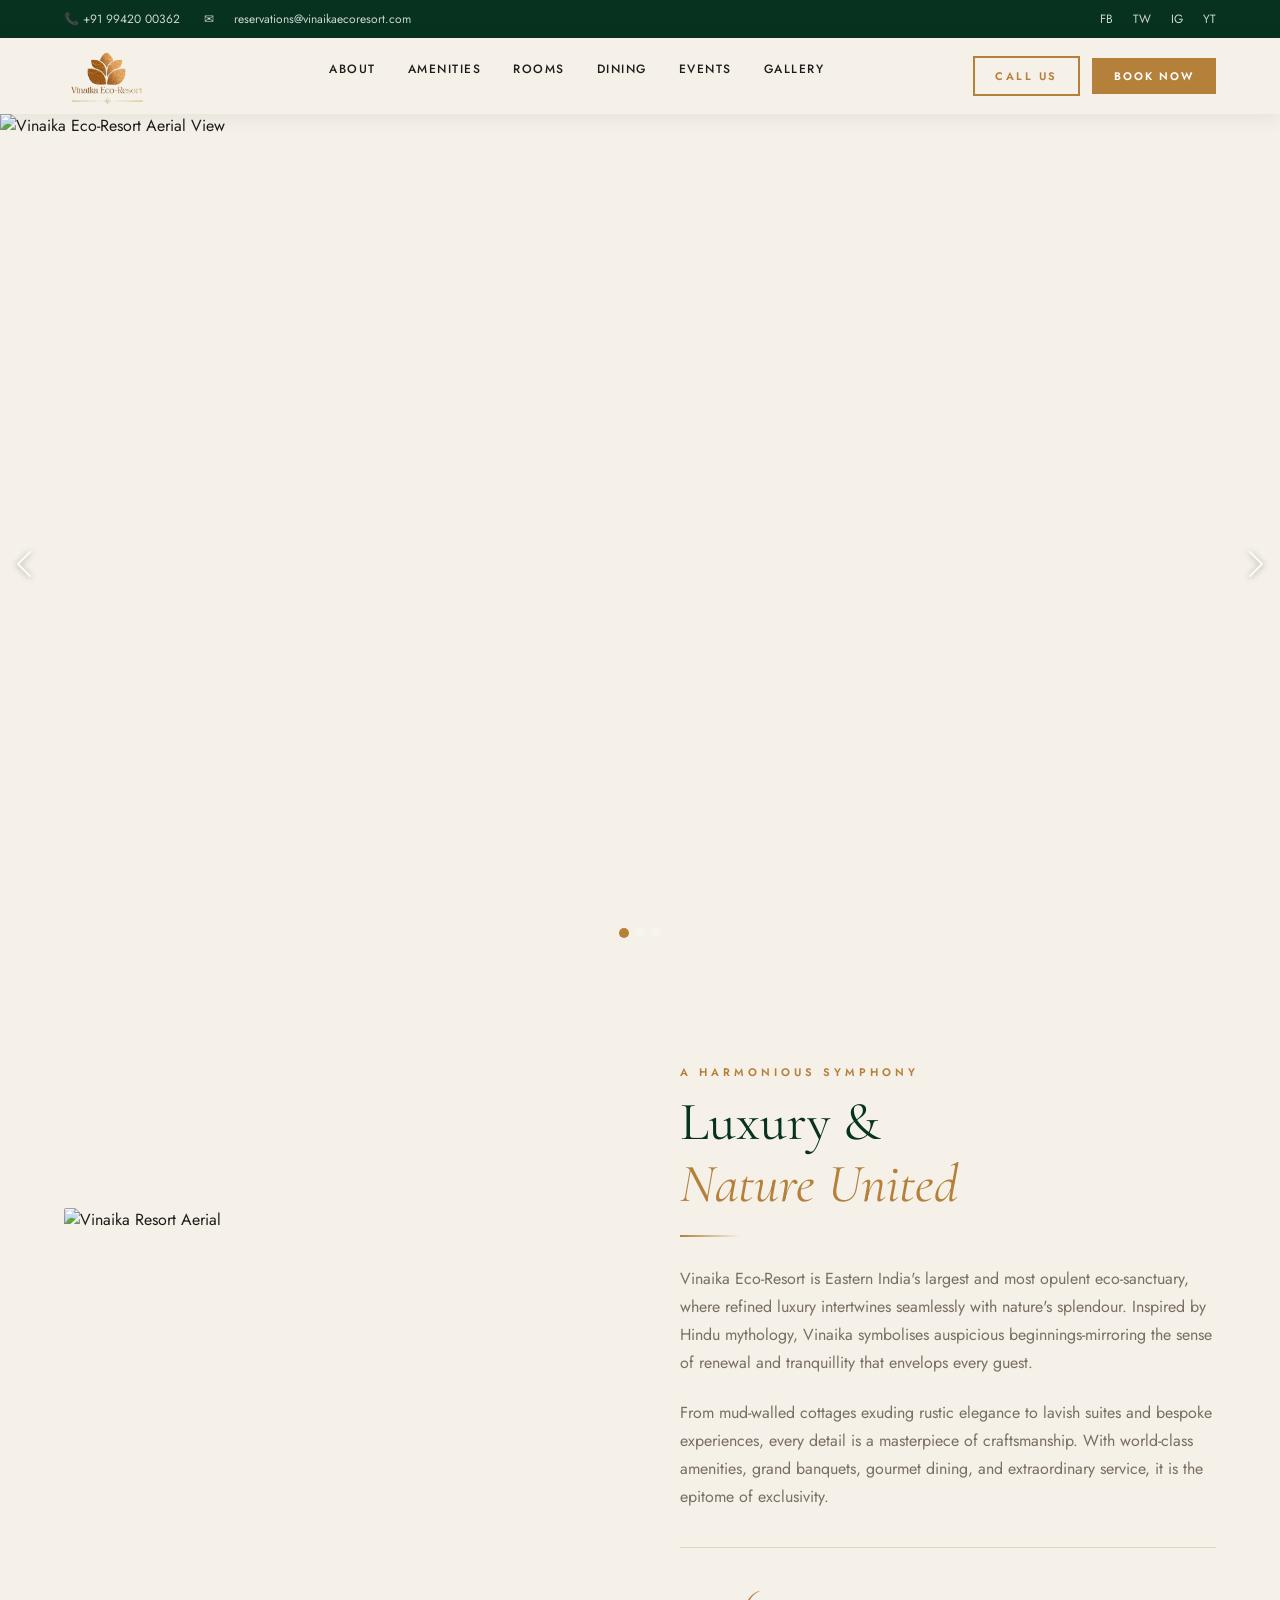
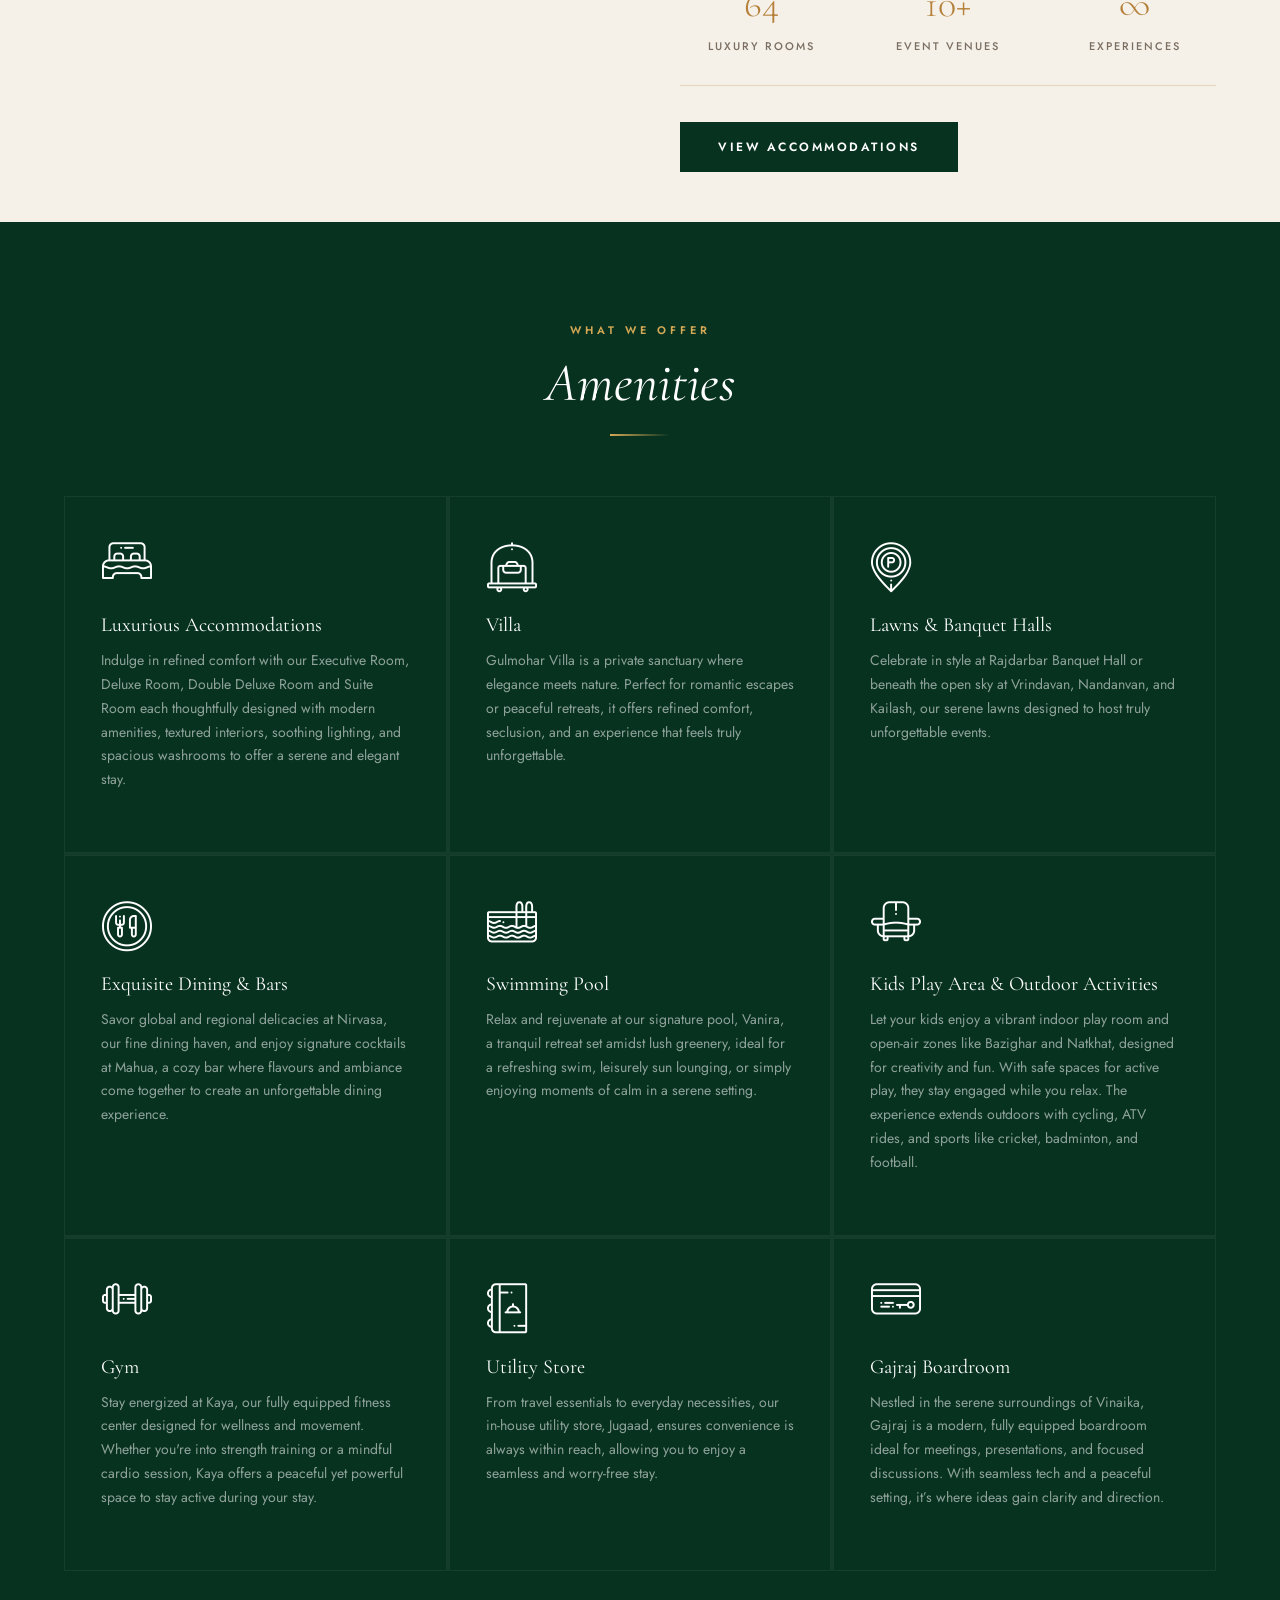
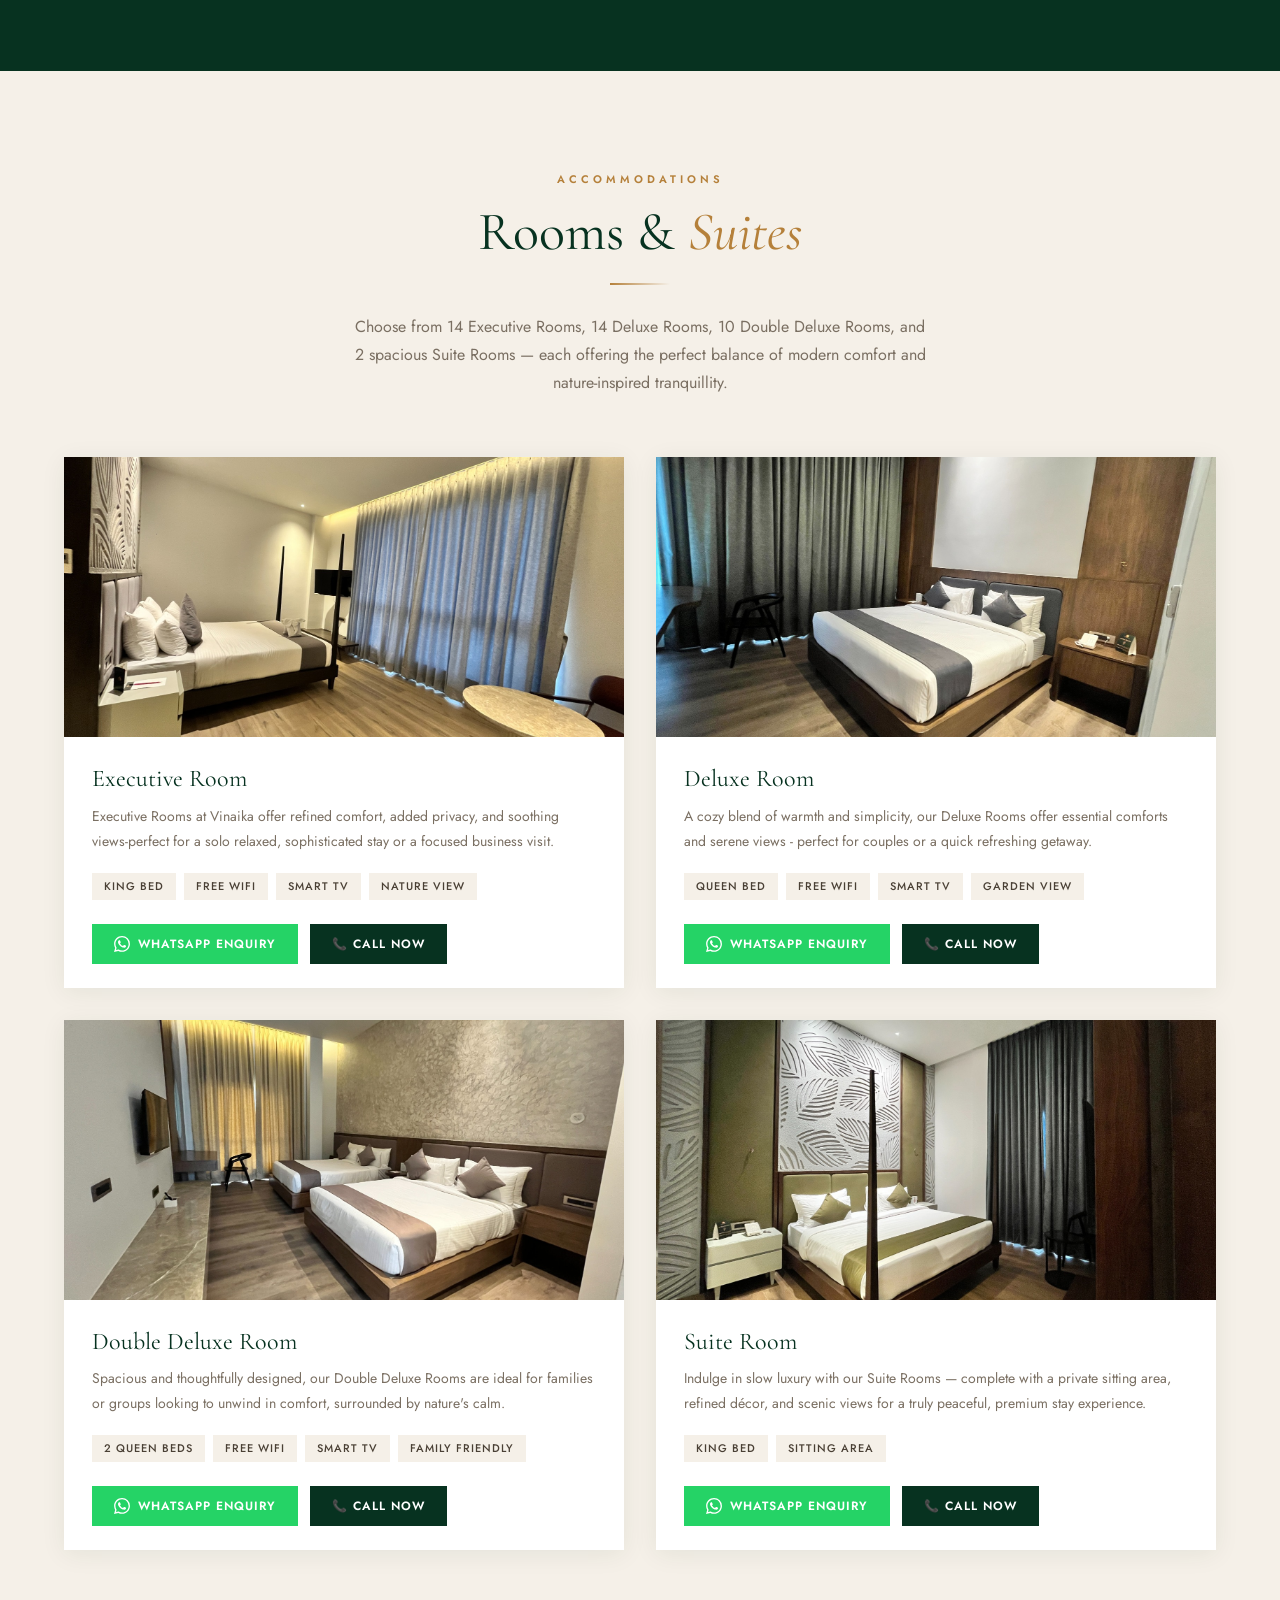
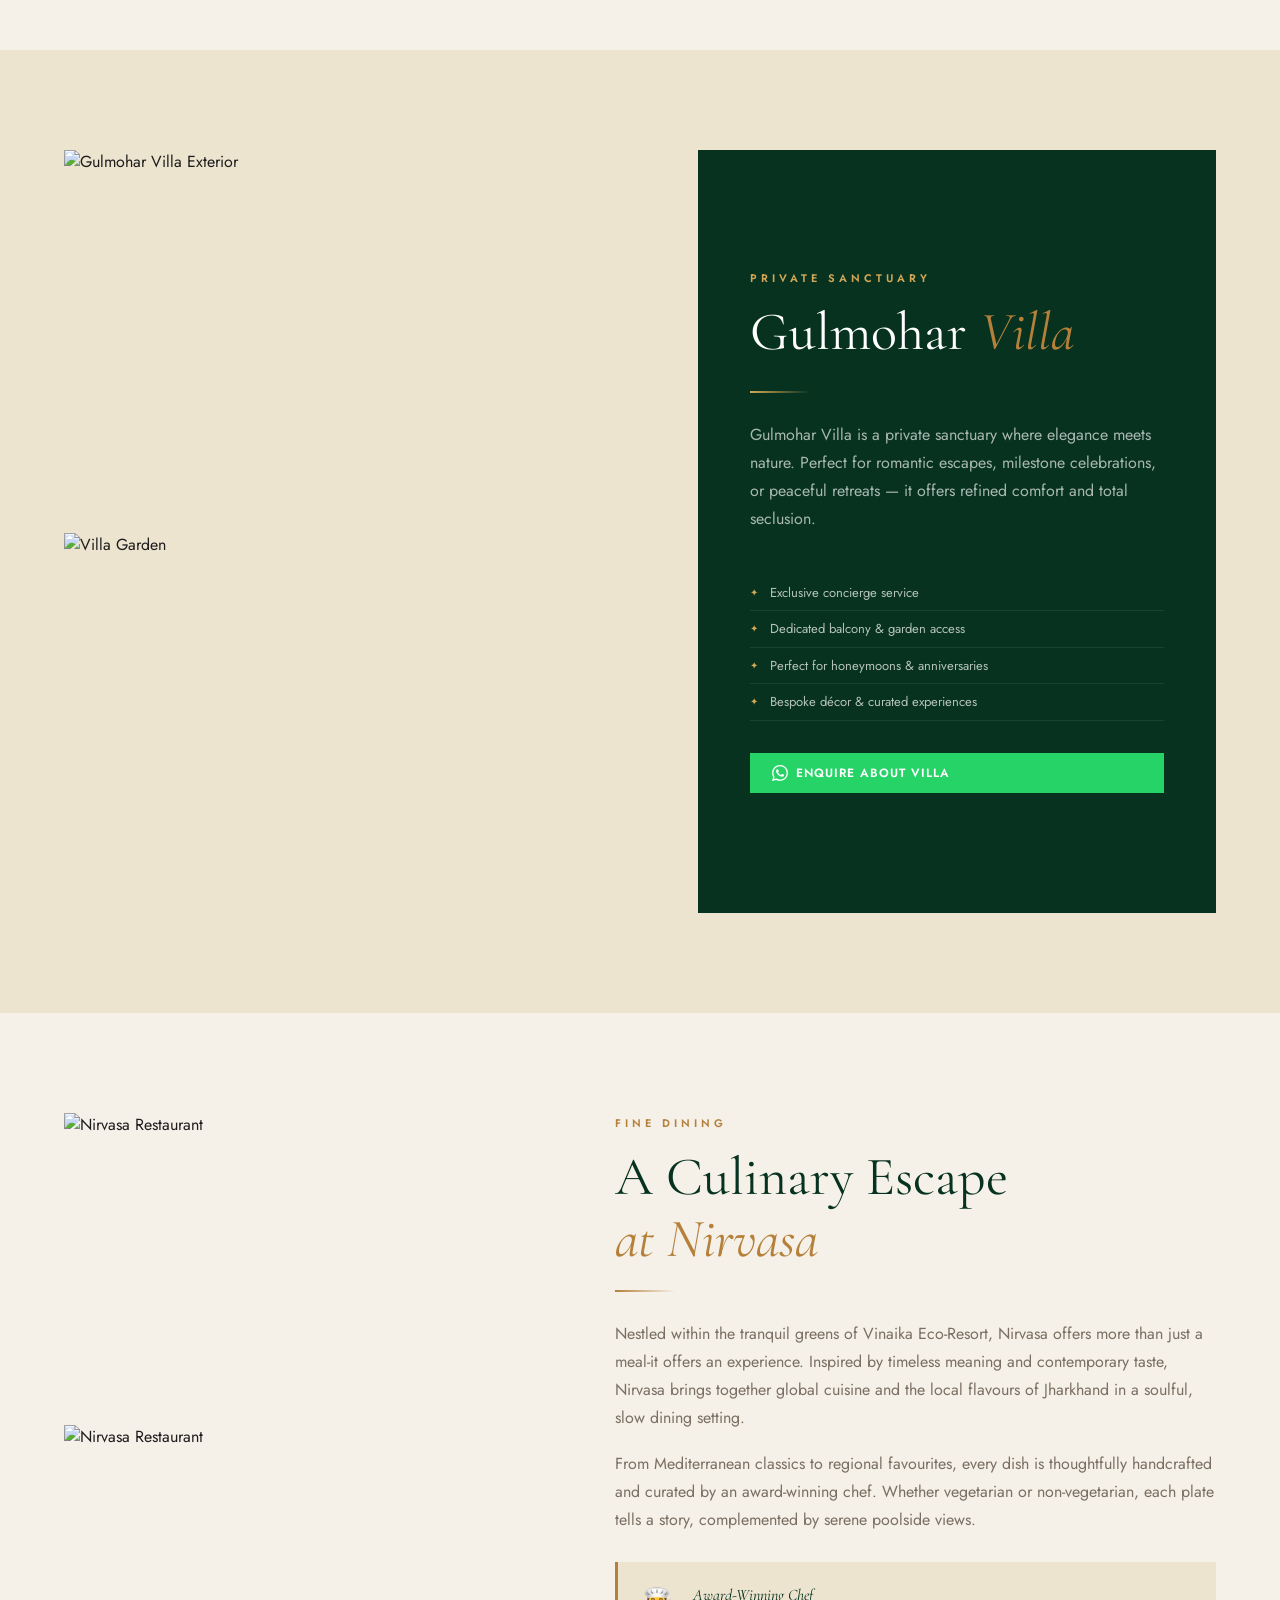
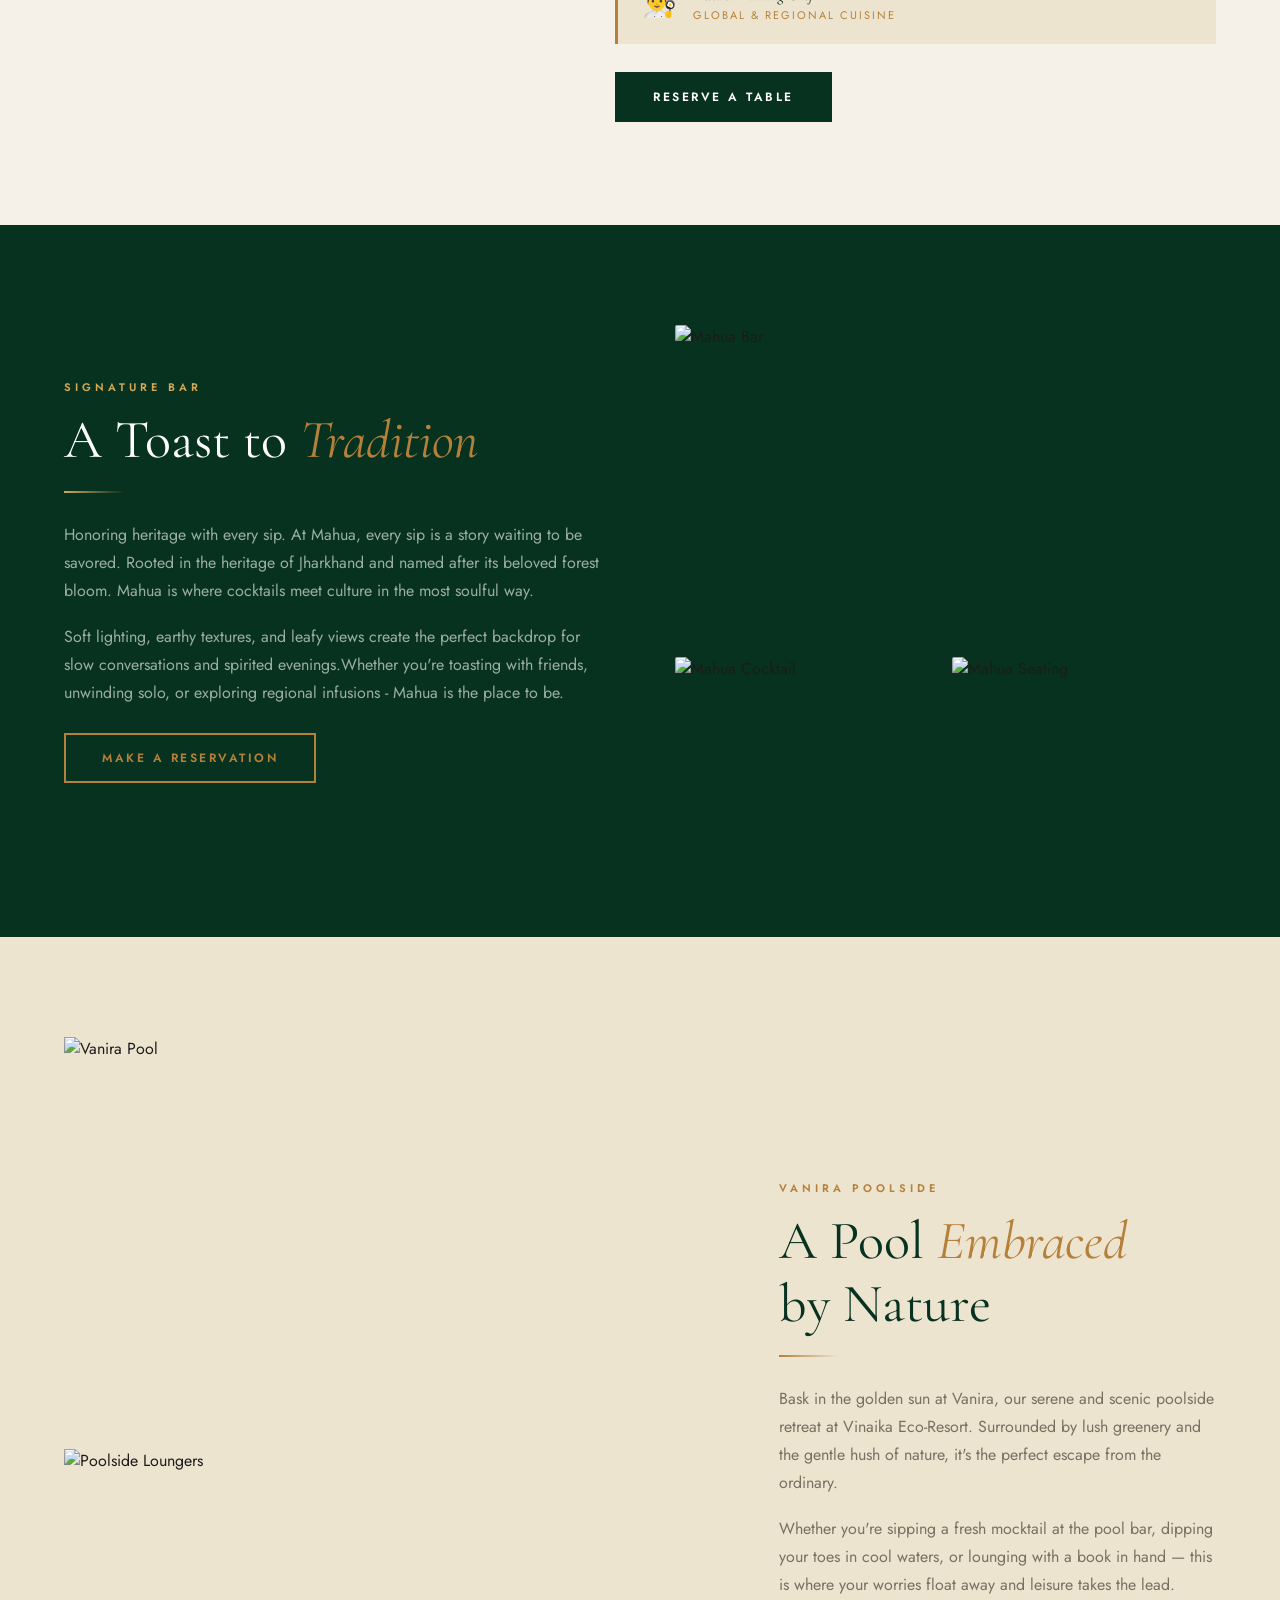
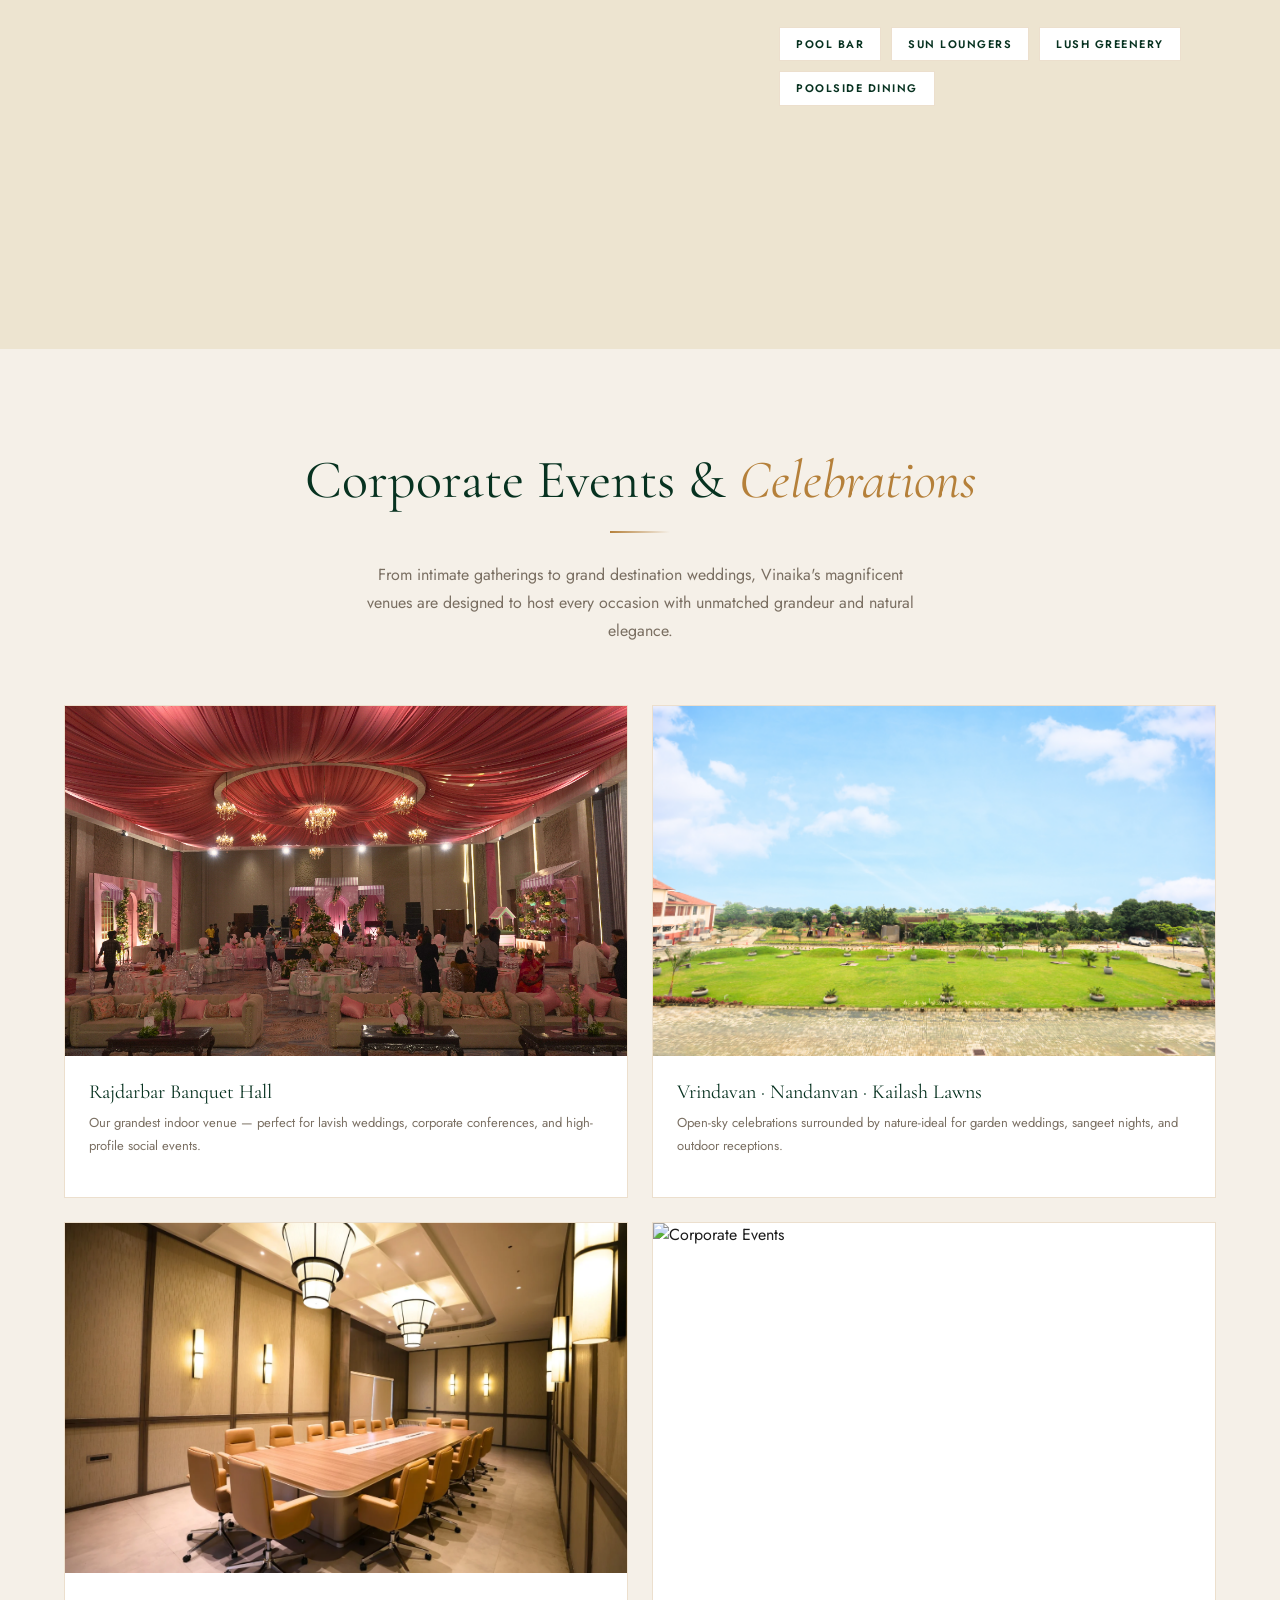
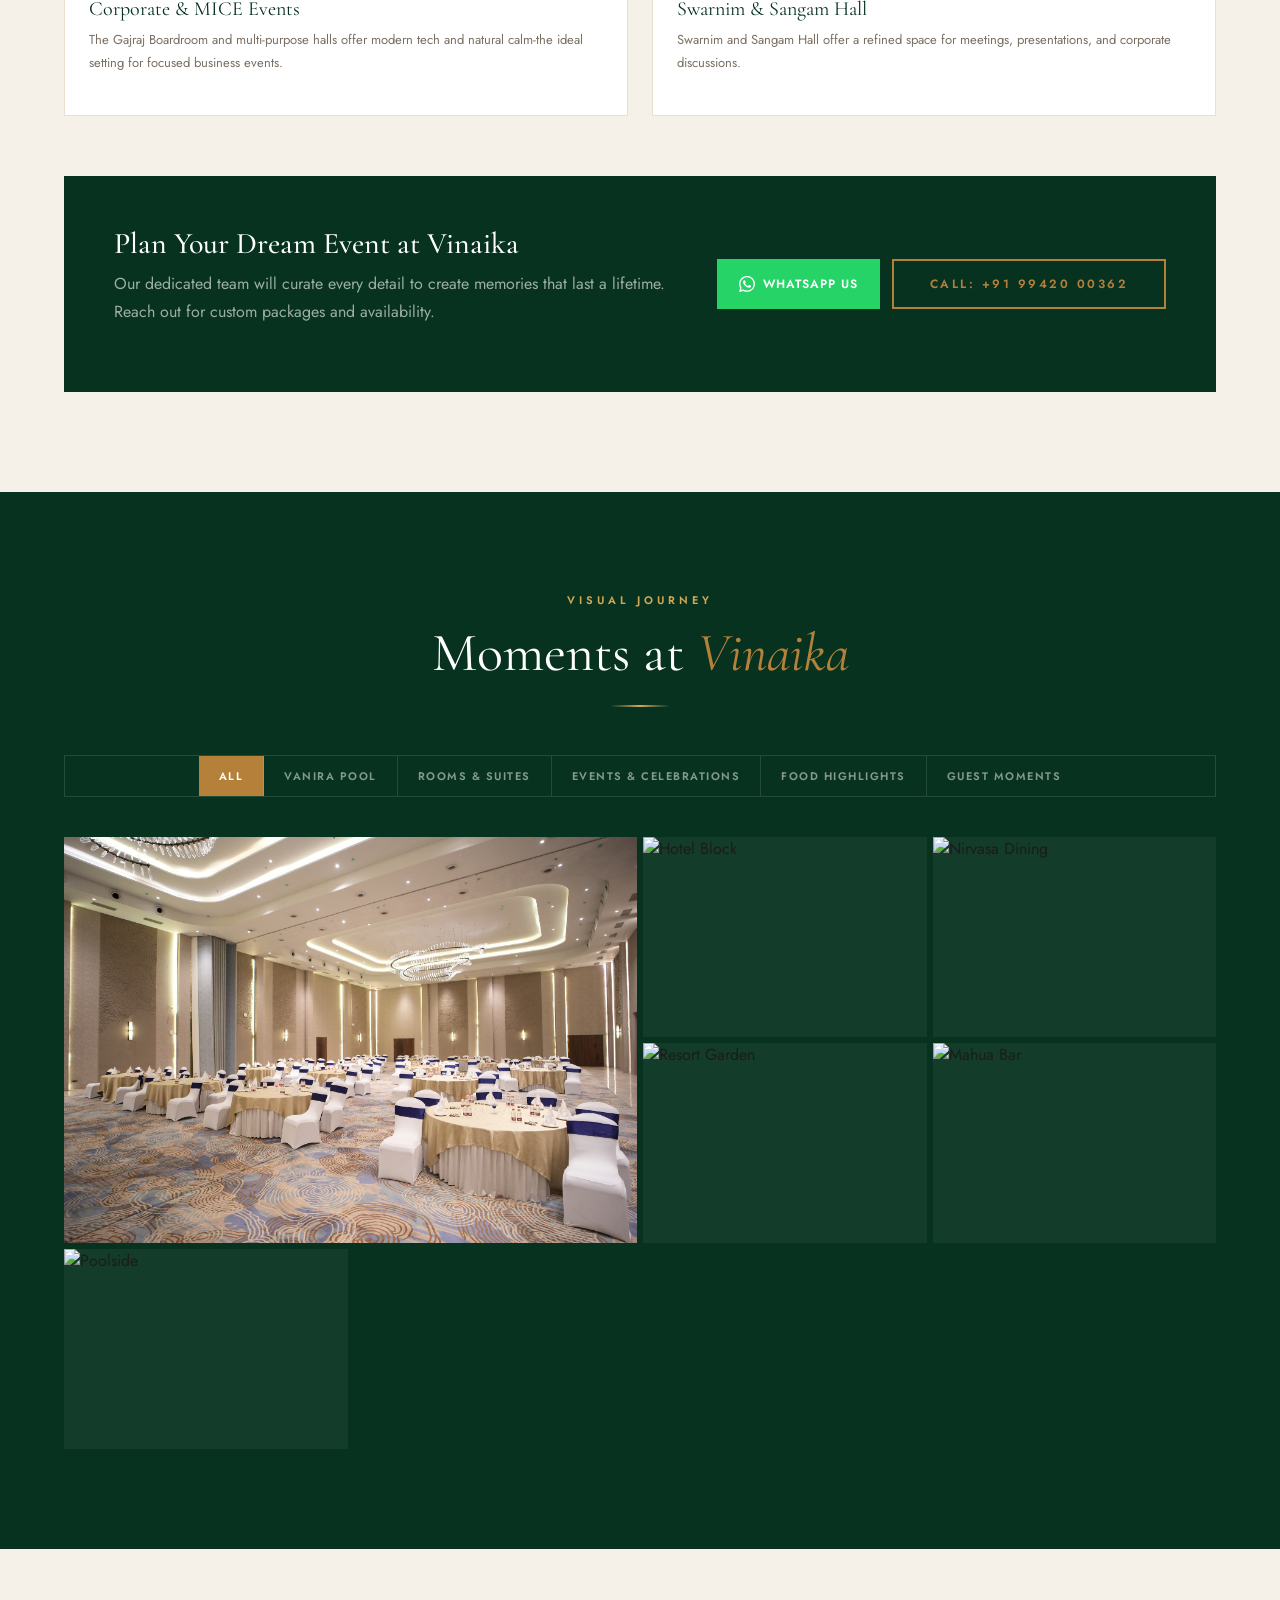
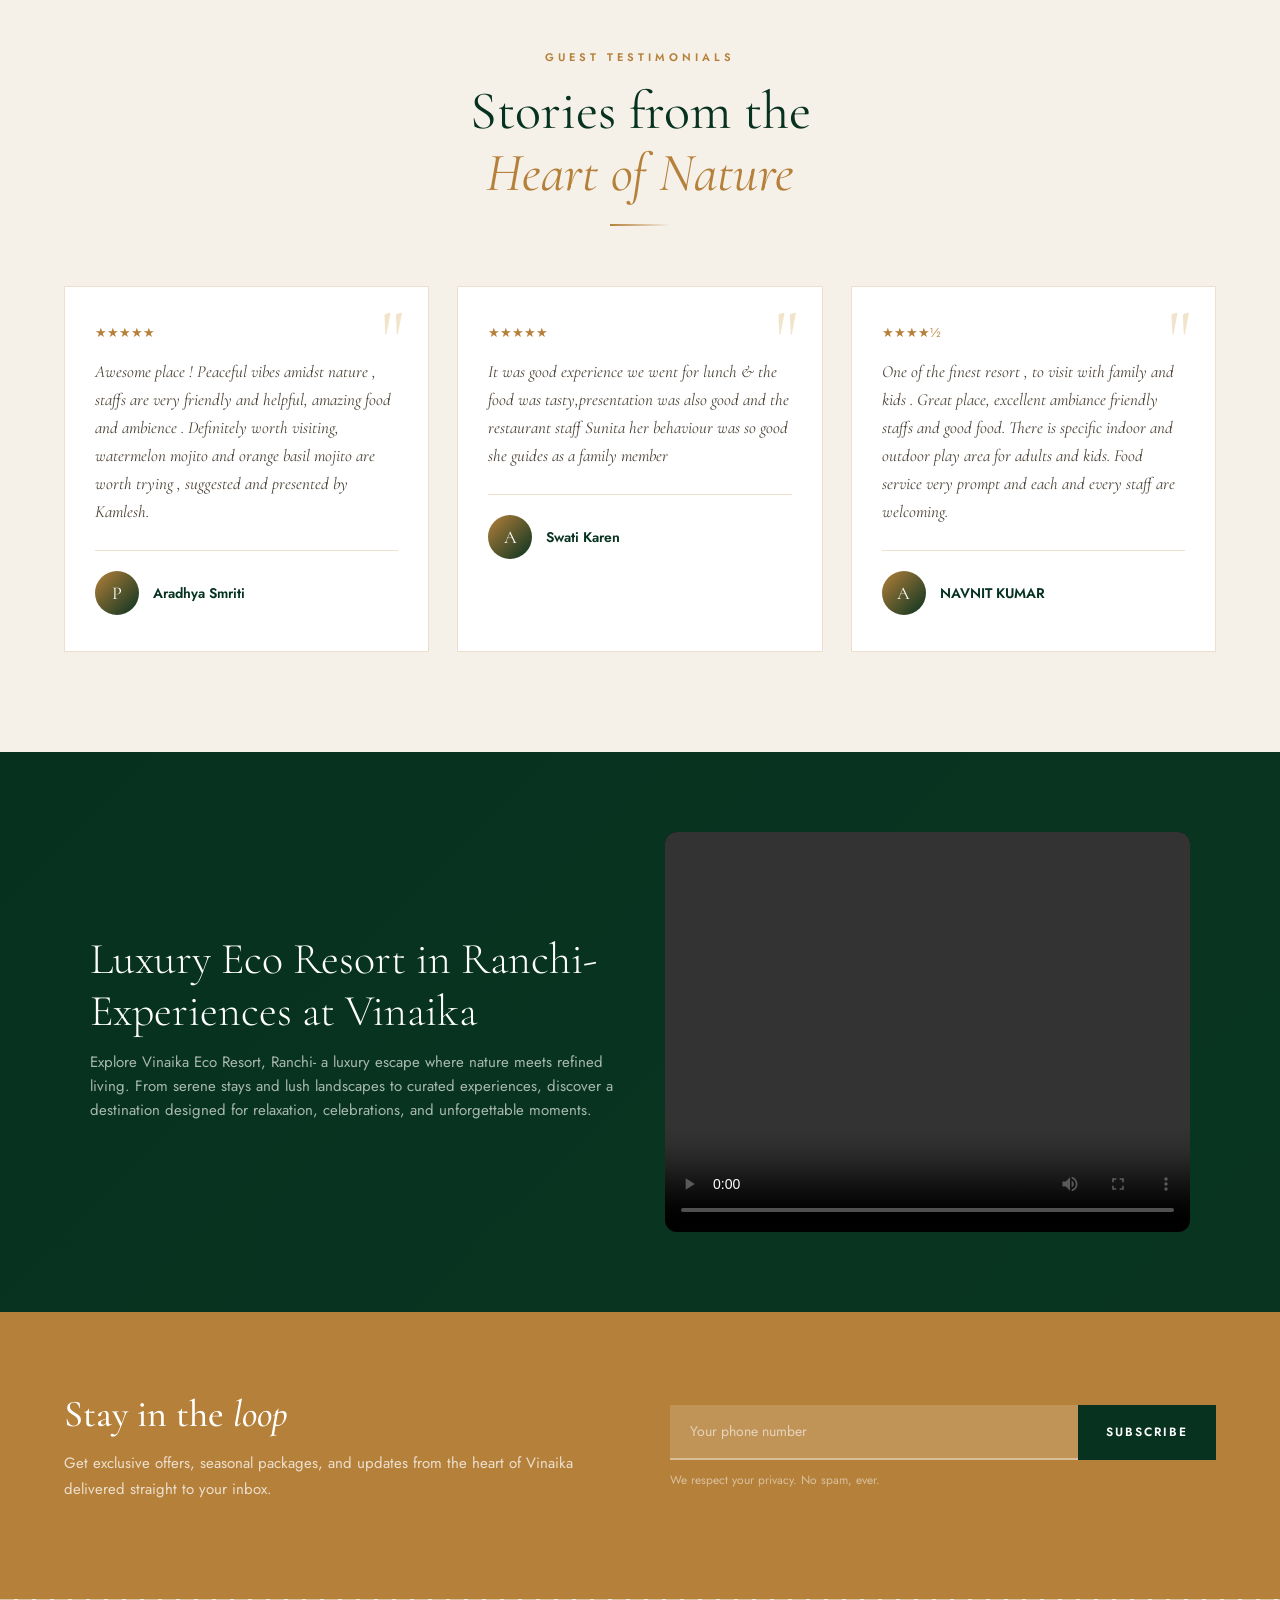
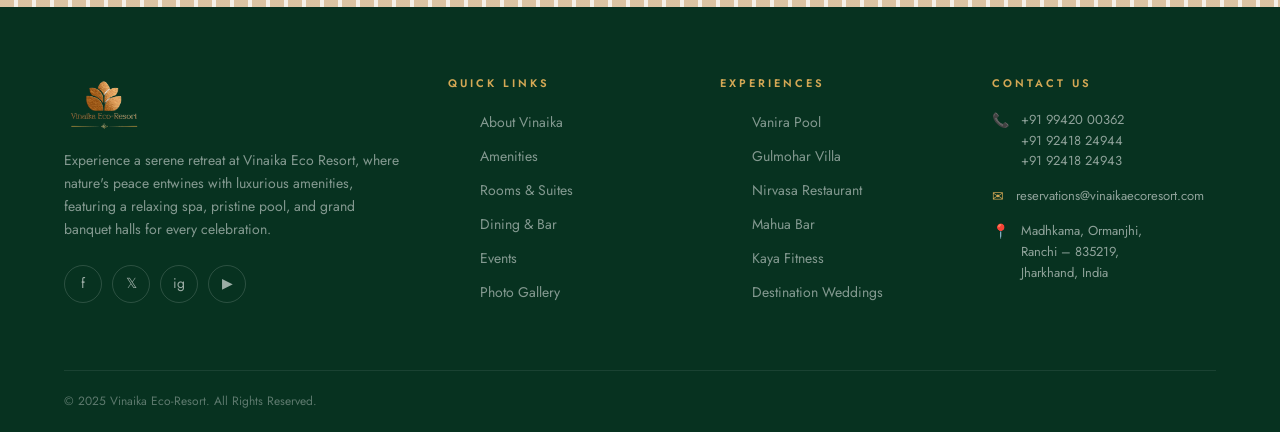
==== index.html @ ac5ef3b1 "initial commit" ====
<!DOCTYPE html>
<html lang="en">

<head>
  <meta charset="UTF-8">
  <meta name="viewport" content="width=device-width, initial-scale=1.0">
  <title>Vinaika Eco-Resort — Luxury & Nature, Ranchi</title>
  <link rel="stylesheet" href="css/flaticon.css" type="text/css">


  <!-- Bootstrap 5 CSS -->
  <link href="https://cdn.jsdelivr.net/npm/bootstrap@5.3.3/dist/css/bootstrap.min.css" rel="stylesheet">
  <link
    href="https://fonts.googleapis.com/css2?family=Cormorant+Garamond:ital,wght@0,300;0,400;0,600;1,300;1,400&family=Jost:wght@300;400;500;600&display=swap"
    rel="stylesheet">
  <style>
    /* Tan Pearl font — place tan-pearl.woff2 / .woff / .ttf in your css/fonts/ folder */
    @font-face {
      font-family: 'TanPearl';
      src: url('css/fonts/tan-pearl.woff2') format('woff2'),
        url('css/fonts/tan-pearl.woff') format('woff'),
        url('css/fonts/tan-pearl.ttf') format('truetype');
      font-weight: normal;
      font-style: normal;
      font-display: swap;
    }
  </style>
  <link rel="stylesheet" href="css/flaticon.css" type="text/css">


  <style>
    /* =================== CSS VARIABLES =================== */
    :root {
      --cream: #f5f0e8;
      --cream-dark: #ede4d0;
      --gold: #b5803a;
      --gold-light: #d4a855;
      --forest: #073220;
      --forest-mid: #1a4a2e;
      --forest-light: #2d6b47;
      --brown: #6b3a1f;
      --text-dark: #1c1c1c;
      --text-mid: #4a4035;
      --text-light: #7a6f62;
      --white: #ffffff;
      --border: rgba(181, 128, 58, 0.25);
      --font-serif: 'Cormorant Garamond', Georgia, serif;
      --font-sans: 'Jost', sans-serif;
      --font-heading: 'TanPearl', 'Cormorant Garamond', Georgia, serif;
      --heading-color: var(--forest);
      /* ← change this one variable to update ALL section heading colors */
    }

    /* =================== RESET & BASE =================== */
    *,
    *::before,
    *::after {
      box-sizing: border-box;
      margin: 0;
      padding: 0;
    }

    html {
      scroll-behavior: smooth;
    }

    body {
      font-family: var(--font-sans);
      background: var(--cream);
      color: var(--text-dark);
      overflow-x: hidden;
    }

    img {
      max-width: 100%;
      display: block;
    }

    a {
      text-decoration: none;
      color: inherit;
    }

    ul {
      list-style: none;
    }

    /* =================== TYPOGRAPHY =================== */
    .section-label {
      font-family: var(--font-sans);
      font-size: 11px;
      font-weight: 600;
      letter-spacing: 4px;
      text-transform: uppercase;
      color: var(--gold);
      display: block;
      margin-bottom: 14px;
    }

    .section-heading {
      font-family: var(--font-heading);
      font-size: clamp(32px, 5vw, 54px);
      font-weight: 400;
      color: var(--heading-color);
      line-height: 1.15;
    }

    .section-heading em {
      font-style: italic;
      color: var(--gold);
    }

    .section-divider {
      width: 60px;
      height: 2px;
      background: linear-gradient(90deg, var(--gold), transparent);
      margin: 20px 0 28px;
    }

    .section-divider.centered {
      margin: 20px auto 28px;
    }

    p {
      font-family: var(--font-sans);
      font-size: 16px;
      line-height: 1.75;
      color: var(--text-light);
    }

    /* =================== UTILITIES =================== */
    .container {
      max-width: 1200px;
      margin: 0 auto;
      padding: 0 24px;
    }

    .btn-primary {
      display: inline-block;
      padding: 14px 36px;
      background: var(--forest);
      color: var(--white);
      font-family: var(--font-sans);
      font-size: 12px;
      font-weight: 600;
      letter-spacing: 2.5px;
      text-transform: uppercase;
      border: 2px solid var(--forest);
      transition: all 0.3s ease;
      cursor: pointer;
    }

    .btn-primary:hover {
      background: transparent;
      color: var(--forest);
    }

    .btn-outline {
      display: inline-block;
      padding: 14px 36px;
      background: transparent;
      color: var(--gold);
      font-family: var(--font-sans);
      font-size: 12px;
      font-weight: 600;
      letter-spacing: 2.5px;
      text-transform: uppercase;
      border: 2px solid var(--gold);
      transition: all 0.3s ease;
      cursor: pointer;
    }

    .btn-outline:hover {
      background: var(--gold);
      color: var(--white);
    }

    /* Image placeholder helper */
    .img-box {
      /* background: linear-gradient(135deg, var(--cream-dark) 0%, #d4c9b0 100%); */
      display: flex;
      align-items: center;
      justify-content: center;
      overflow: hidden;
      position: relative;
    }

    .img-box img {
      width: 100%;
      height: 100%;
      object-fit: cover;
    }

    .img-box::after {
      /* content: attr(data-size); */
      position: absolute;
      bottom: 8px;
      right: 8px;
      background: rgba(0, 0, 0, 0.4);
      color: #fff;
      font-size: 10px;
      padding: 3px 7px;
      border-radius: 3px;
      font-family: var(--font-sans);
      pointer-events: none;
    }

    /* =================== HEADER / NAV =================== */
    .top-bar {
      background: var(--forest);
      padding: 10px 0;
      font-size: 12px;
      color: rgba(255, 255, 255, 0.8);
      display: flex;
      align-items: center;
    }

    .top-bar .container {
      display: flex;
      justify-content: space-between;
      align-items: center;
      flex-wrap: wrap;
      gap: 8px;
    }

    .top-bar a {
      color: rgba(255, 255, 255, 0.8);
      font-size: 12px;
      margin-left: 16px;
    }

    .top-bar a:hover {
      color: var(--gold-light);
    }

    .top-contact span {
      margin-right: 20px;
    }

    .top-contact span::before {
      margin-right: 6px;
    }

    header {
      background: rgba(245, 240, 232, 0.97);
      backdrop-filter: blur(10px);
      position: sticky;
      top: 0;
      z-index: 1000;
      box-shadow: 0 2px 20px rgba(7, 50, 32, 0.08);
    }

    .header-inner {
      display: flex;
      align-items: center;
      justify-content: space-between;
      padding: 0 24px;
      max-width: 1200px;
      margin: 0 auto;
      height: 76px;
    }

    .logo-area {
      display: flex;
      align-items: center;
      gap: 14px;
    }

    .header-logo {
      height: 56px;
      width: auto;
      display: block;
      object-fit: contain;
    }

    .logo-icon {
      width: 48px;
      height: 48px;
      background: linear-gradient(135deg, var(--gold) 0%, #8b5e1f 100%);
      border-radius: 50%;
      display: flex;
      align-items: center;
      justify-content: center;
      font-size: 22px;
      flex-shrink: 0;
    }

    .logo-text {
      font-family: var(--font-serif);
      font-size: 20px;
      font-weight: 400;
      color: var(--forest);
      line-height: 1.1;
    }

    .logo-text small {
      display: block;
      font-size: 10px;
      letter-spacing: 3px;
      text-transform: uppercase;
      color: var(--gold);
      font-family: var(--font-sans);
      font-weight: 500;
    }

    nav ul {
      display: flex;
      gap: 32px;
      align-items: center;
    }

    nav ul li a {
      font-family: var(--font-sans);
      font-size: 12px;
      font-weight: 500;
      letter-spacing: 1.5px;
      text-transform: uppercase;
      color: var(--text-dark);
      transition: color 0.2s;
      padding: 4px 0;
      border-bottom: 2px solid transparent;
    }

    nav ul li a:hover {
      color: var(--gold);
      border-bottom-color: var(--gold);
    }

    .header-cta {
      display: flex;
      align-items: center;
      gap: 12px;
    }

    .nav-book {
      background: var(--gold);
      color: var(--white) !important;
      padding: 10px 22px;
      font-size: 11px !important;
      letter-spacing: 2px !important;
      border: none !important;
    }

    .nav-book:hover {
      background: var(--forest) !important;
    }

    /* Mobile nav */
    .hamburger {
      display: none;
      flex-direction: column;
      gap: 5px;
      background: none;
      border: none;
      cursor: pointer;
      padding: 4px;
    }

    .hamburger span {
      display: block;
      width: 24px;
      height: 2px;
      background: var(--forest);
      border-radius: 2px;
      transition: all 0.3s;
    }

    .mobile-nav {
      display: none;
      position: fixed;
      top: 0;
      left: 0;
      width: 100%;
      height: 100%;
      background: var(--cream);
      z-index: 2000;
      flex-direction: column;
      align-items: center;
      justify-content: center;
      gap: 32px;
    }

    .mobile-nav.open {
      display: flex;
    }

    .mobile-nav a {
      font-family: var(--font-serif);
      font-size: 28px;
      color: var(--forest);
    }

    .mobile-nav .close-btn {
      position: absolute;
      top: 24px;
      right: 24px;
      font-size: 28px;
      cursor: pointer;
      background: none;
      border: none;
      color: var(--forest);
    }

    /* =================== HERO =================== */
    .hero {
      position: relative;
      height: 100vh;
      min-height: 600px;
      display: flex;
      align-items: center;
      justify-content: center;
      overflow: hidden;
    }

    .hero-bg {
      position: absolute;
      inset: 0;
      z-index: 0;
      /* IMAGE: Hero aerial/landscape shot — 1920×1080px */
      background: linear-gradient(160deg, #0d2b1a 0%, #1a4a2e 40%, #0a3020 100%);
    }

    .hero-bg img {
      width: 100%;
      height: 100%;
      object-fit: cover;
      opacity: 0.6;
    }

    .hero-overlay {
      position: absolute;
      inset: 0;
      z-index: 1;
      background: linear-gradient(to bottom, rgba(7, 50, 32, 0.5) 0%, rgba(0, 0, 0, 0.3) 60%, rgba(0, 0, 0, 0.6) 100%);
    }

    /* Tribal border decorative stripe */
    .hero-tribal {
      position: absolute;
      bottom: 0;
      left: 0;
      right: 0;
      z-index: 2;
      height: 6px;
      background: repeating-linear-gradient(90deg, var(--gold) 0px, var(--gold) 12px, transparent 12px, transparent 16px);
      opacity: 0.7;
    }

    .hero-content {
      position: relative;
      z-index: 3;
      text-align: center;
      color: var(--white);
      padding: 0 24px;
      max-width: 800px;
      animation: fadeUp 1.2s ease forwards;
    }

    @keyframes fadeUp {
      from {
        opacity: 0;
        transform: translateY(30px);
      }

      to {
        opacity: 1;
        transform: translateY(0);
      }
    }

    .hero-tagline {
      font-family: var(--font-sans);
      font-size: 11px;
      letter-spacing: 5px;
      text-transform: uppercase;
      color: var(--gold-light);
      margin-bottom: 20px;
      display: block;
    }

    .hero-title {
      font-family: var(--font-serif);
      font-size: clamp(42px, 8vw, 86px);
      font-weight: 300;
      line-height: 1.05;
      margin-bottom: 8px;
      color: var(--white);
    }

    .hero-title em {
      font-style: italic;
      color: var(--gold-light);
    }

    .hero-subtitle {
      font-family: var(--font-serif);
      font-size: clamp(16px, 2.5vw, 22px);
      font-style: italic;
      color: rgba(255, 255, 255, 0.75);
      margin-bottom: 40px;
      font-weight: 300;
    }

    .hero-ornament {
      color: var(--gold-light);
      font-size: 18px;
      letter-spacing: 8px;
      display: block;
      margin-bottom: 28px;
      opacity: 0.7;
    }

    .hero-cta-group {
      display: flex;
      gap: 16px;
      justify-content: center;
      flex-wrap: wrap;
    }

    .hero-scroll {
      position: absolute;
      bottom: 40px;
      left: 50%;
      transform: translateX(-50%);
      z-index: 3;
      display: flex;
      flex-direction: column;
      align-items: center;
      gap: 8px;
      color: rgba(255, 255, 255, 0.6);
      font-size: 10px;
      letter-spacing: 3px;
      text-transform: uppercase;
      font-family: var(--font-sans);
      animation: bounce 2s infinite;
    }

    .hero-scroll::after {
      content: '↓';
      font-size: 18px;
      display: block;
    }

    /* =================== HERO CAROUSEL =================== */
    .hero-carousel,
    .hero-carousel-inner,
    .hero-carousel .carousel-item {
      position: absolute;
      inset: 0;
      width: 100%;
      height: 100%;
    }

    .hero-slide-img {
      width: 100%;
      height: 100%;
      object-fit: cover;
      opacity: 1;
    }


    /* Keep carousel indicators above overlay but below content */
    .hero-carousel .carousel-indicators {
      z-index: 4;
      bottom: 60px;
    }

    .hero-carousel .carousel-indicators button {
      width: 10px;
      height: 10px;
      border-radius: 50%;
      background: rgba(255, 255, 255, 0.5);
      border: none;
      transition: background 0.3s;
    }

    .hero-carousel .carousel-indicators .active {
      background: var(--gold);
    }

    .hero-carousel .carousel-control-prev,
    .hero-carousel .carousel-control-next {
      z-index: 4;
      width: 48px;
      opacity: 0.7;
    }

    .hero-carousel .carousel-control-prev-icon,
    .hero-carousel .carousel-control-next-icon {
      filter: drop-shadow(0 1px 3px rgba(0, 0, 0, 0.5));
    }

    /* ================= MOBILE NO EXTRA SPACE FIX ================= */
    @media (max-width: 768px) {

      .hero {
        height: auto !important;
        min-height: auto !important;
      }

      .hero-carousel,
      .hero-carousel-inner,
      .hero-carousel .carousel-item {
        position: relative;
        height: auto !important;
      }

      /* Remove Bootstrap default min-height behavior */
      .carousel-item {
        min-height: unset !important;
      }

      .hero-slide-img {
        width: 100%;
        height: auto;
        object-fit: contain;
        display: block;
      }
    }

    /* =================== GALLERY MODAL (Lightbox) =================== */
    #galleryModal {
      display: none;
      position: fixed;
      inset: 0;
      background: rgba(0, 0, 0, 0.94);
      z-index: 9998;
      align-items: center;
      justify-content: center;
    }

    #galleryModal.open {
      display: flex;
    }

    #galleryModal .gm-img-wrap {
      position: relative;
      max-width: 90vw;
      max-height: 85vh;
      display: flex;
      align-items: center;
      justify-content: center;
    }

    #galleryModal img#gmImage {
      max-width: 90vw;
      max-height: 82vh;
      object-fit: contain;
      border-radius: 2px;
      box-shadow: 0 8px 40px rgba(0, 0, 0, 0.6);
      display: block;
    }

    #galleryModal .gm-close {
      position: fixed;
      top: 20px;
      right: 28px;
      background: none;
      border: none;
      color: rgba(255, 255, 255, 0.8);
      font-size: 38px;
      cursor: pointer;
      line-height: 1;
      z-index: 2;
      transition: color 0.2s;
    }

    #galleryModal .gm-close:hover {
      color: var(--gold);
    }

    #galleryModal .gm-prev,
    #galleryModal .gm-next {
      position: fixed;
      top: 50%;
      transform: translateY(-50%);
      background: rgba(255, 255, 255, 0.1);
      border: 1px solid rgba(255, 255, 255, 0.2);
      color: var(--white);
      font-size: 26px;
      width: 52px;
      height: 52px;
      display: flex;
      align-items: center;
      justify-content: center;
      cursor: pointer;
      border-radius: 50%;
      z-index: 2;
      transition: background 0.2s, border-color 0.2s;
    }

    #galleryModal .gm-prev {
      left: 16px;
    }

    #galleryModal .gm-next {
      right: 16px;
    }

    #galleryModal .gm-prev:hover,
    #galleryModal .gm-next:hover {
      background: var(--gold);
      border-color: var(--gold);
    }

    #galleryModal .gm-caption {
      position: fixed;
      bottom: 24px;
      left: 50%;
      transform: translateX(-50%);
      color: rgba(255, 255, 255, 0.7);
      font-family: var(--font-sans);
      font-size: 12px;
      letter-spacing: 2px;
      text-transform: uppercase;
      text-align: center;
      white-space: nowrap;
    }

    #galleryModal .gm-counter {
      position: fixed;
      top: 24px;
      left: 50%;
      transform: translateX(-50%);
      color: rgba(255, 255, 255, 0.5);
      font-size: 12px;
      font-family: var(--font-sans);
      letter-spacing: 2px;
    }

    @media (max-width: 600px) {
      #galleryModal .gm-prev {
        left: 6px;
      }

      #galleryModal .gm-next {
        right: 6px;
      }

      #galleryModal .gm-prev,
      #galleryModal .gm-next {
        width: 40px;
        height: 40px;
        font-size: 20px;
      }
    }

    /* =================== INTRO / ABOUT =================== */
    .intro-section {
      padding: 50px 0;
      /* background: var(--cream); */
    }

    .intro-grid {
      display: grid;
      grid-template-columns: 1fr 1fr;
      gap: 80px;
      align-items: center;
    }

    .intro-image-stack {
      position: relative;
    }

    .intro-main-img {
      /* IMAGE: Aerial property view — 700×520px */
      width: 100%;
      height: 420px;
      border-radius: 2px;
      overflow: hidden;
    }

    .intro-accent-img {
      /* IMAGE: Lush garden/landscape detail — 280×200px */
      position: absolute;
      bottom: -30px;
      right: -30px;
      width: 200px;
      height: 160px;
      border: 6px solid var(--cream);
      border-radius: 2px;
      overflow: hidden;
      box-shadow: 0 12px 30px rgba(0, 0, 0, 0.15);
    }

    .intro-badge {
      position: absolute;
      top: -20px;
      left: 24px;
      background: var(--forest);
      color: var(--white);
      padding: 10px 20px;
      font-family: var(--font-sans);
      font-size: 11px;
      font-weight: 600;
      letter-spacing: 2px;
      text-transform: uppercase;
    }

    .intro-text .section-label {
      margin-bottom: 10px;
    }

    .intro-text p {
      margin-bottom: 22px;
    }

    .intro-stats {
      display: grid;
      grid-template-columns: repeat(3, 1fr);
      gap: 24px;
      margin: 36px 0;
      padding: 28px 0;
      border-top: 1px solid var(--border);
      border-bottom: 1px solid var(--border);
    }

    .stat-item {
      text-align: center;
    }

    .stat-num {
      font-family: var(--font-serif);
      font-size: 38px;
      font-weight: 300;
      color: var(--gold);
      display: block;
    }

    .stat-label {
      font-size: 11px;
      letter-spacing: 2px;
      text-transform: uppercase;
      color: var(--text-light);
      font-weight: 500;
    }

    /* =================== AMENITIES =================== */
    .amenities-section {
      padding: 100px 0;
      background: var(--forest);
    }

    .amenities-section .section-heading {
      color: var(--white);
      font-family: var(--font-heading);
    }

    .amenities-section .section-label {
      color: var(--gold-light);
    }

    .amenities-section .section-divider {
      background: linear-gradient(90deg, var(--gold-light), transparent);
    }

    .amenities-header {
      text-align: center;
      margin-bottom: 60px;
    }

    .amenities-grid {
      display: grid;
      grid-template-columns: repeat(3, 1fr);
      gap: 2px;
      background: rgba(255, 255, 255, 0.05);
    }

    .amenity-card {
      padding: 44px 36px;
      background: var(--forest);
      transition: background 0.3s;
      cursor: default;
      border: 1px solid rgba(255, 255, 255, 0.06);
    }

    .amenity-card:hover {
      background: var(--forest-mid);
    }

    .amenity-icon {
      color: #fff;
      width: 52px;
      height: 52px;
      margin-bottom: 20px;
      border-radius: 50%;
      display: flex;
      align-items: center;
      justify-content: center;
      flex-shrink: 0;
    }

    .amenity-icon img {
      width: 100%;
      height: 100%;
      object-fit: contain;
      display: block;
    }

    .amenity-card h4 {
      font-family: var(--font-serif);
      font-size: 20px;
      font-weight: 400;
      color: var(--white);
      margin-bottom: 12px;
    }

    .amenity-card p {
      font-size: 14px;
      color: rgba(255, 255, 255, 0.55);
      line-height: 1.7;
    }

    .amenity-name-badge {
      display: inline-block;
      margin-top: 14px;
      font-size: 10px;
      letter-spacing: 2px;
      text-transform: uppercase;
      color: var(--gold-light);
      font-weight: 600;
    }

    /* =================== PROPERTY DETAILS =================== */
    .property-section {
      padding: 100px 0;
      background: var(--cream-dark);
    }

    .property-grid {
      display: grid;
      grid-template-columns: 1fr 1fr;
      gap: 60px;
      align-items: start;
    }

    .property-table-wrap {
      overflow: hidden;
      border: 1px solid var(--border);
    }

    .property-table {
      width: 100%;
      border-collapse: collapse;
    }

    .property-table th {
      background: var(--gold);
      color: var(--white);
      padding: 14px 20px;
      font-family: var(--font-sans);
      font-size: 11px;
      letter-spacing: 2px;
      text-transform: uppercase;
      text-align: left;
      font-weight: 600;
    }

    .property-table td {
      padding: 12px 20px;
      font-size: 14px;
      border-bottom: 1px solid var(--border);
      color: var(--text-mid);
    }

    .property-table tr:nth-child(even) td {
      background: rgba(181, 128, 58, 0.04);
    }

    .property-table td:first-child {
      color: var(--gold);
      font-weight: 600;
      width: 36px;
    }

    .property-table td:last-child {
      color: var(--forest);
      font-weight: 600;
    }

    .property-img-col .section-heading {
      margin-bottom: 20px;
    }

    .property-img-col p {
      margin-bottom: 28px;
    }

    .property-img-main {
      /* IMAGE: Resort lawn/grounds aerial — 560×380px */
      width: 100%;
      height: 280px;
      margin-bottom: 16px;
    }

    .property-img-pair {
      display: grid;
      grid-template-columns: 1fr 1fr;
      gap: 12px;
    }

    .property-img-pair .img-box {
      /* IMAGE: Venue interiors — 260×180px each */
      height: 150px;
    }

    /* =================== ROOMS & SUITES =================== */
    .rooms-section {
      padding: 100px 0;
      background: var(--cream);
    }

    .rooms-header {
      text-align: center;
      margin-bottom: 60px;
    }

    .rooms-grid {
      display: grid;
      grid-template-columns: repeat(2, 1fr);
      gap: 32px;

    }

    .room-card {
      background: var(--white);
      overflow: hidden;
      box-shadow: 0 4px 24px rgba(7, 50, 32, 0.07);
      transition: transform 0.3s, box-shadow 0.3s;
    }

    .room-card:hover {
      transform: translateY(-4px);
      box-shadow: 0 12px 40px rgba(7, 50, 32, 0.14);
    }

    .room-card-img {
      /* IMAGE sizes:
     Executive Room — 580×360px
     Deluxe Room — 580×360px
     Double Deluxe Room — 580×360px
     Suite Room — 580×360px */
      height: 280px;
      position: relative;
      overflow: hidden;
    }

    .room-card-img img {
      width: 100%;
      height: 100%;
      object-fit: cover;
      transition: transform 0.5s;
    }

    .room-card:hover .room-card-img img {
      transform: scale(1.04);
    }

    .room-count-badge {
      position: absolute;
      top: 16px;
      left: 16px;
      background: var(--gold);
      color: var(--white);
      font-size: 10px;
      font-weight: 600;
      letter-spacing: 2px;
      text-transform: uppercase;
      padding: 5px 12px;
    }

    .room-card-body {
      padding: 28px 28px 24px;
    }

    .room-card-body h3 {
      font-family: var(--font-serif);
      font-size: 24px;
      font-weight: 400;
      color: var(--forest);
      margin-bottom: 10px;
    }

    .room-card-body p {
      font-size: 14px;
      margin-bottom: 20px;
    }

    .room-features {
      display: flex;
      flex-wrap: wrap;
      gap: 8px;
      margin-bottom: 24px;
    }

    .room-feature {
      background: var(--cream);
      color: var(--text-mid);
      font-size: 11px;
      letter-spacing: 1px;
      text-transform: uppercase;
      padding: 5px 12px;
      font-weight: 500;
    }

    .room-cta {
      display: flex;
      gap: 12px;
      flex-wrap: wrap;
    }

    .wa-btn {
      display: inline-flex;
      align-items: center;
      gap: 8px;
      background: #25D366;
      color: var(--white);
      padding: 11px 22px;
      font-family: var(--font-sans);
      font-size: 12px;
      font-weight: 600;
      letter-spacing: 1px;
      text-transform: uppercase;
      transition: all 0.2s;
      border: none;
      cursor: pointer;
    }

    .wa-btn:hover {
      background: #1ebe57;
    }

    .wa-btn svg {
      width: 16px;
      height: 16px;
      fill: var(--white);
      flex-shrink: 0;
    }

    .call-btn {
      display: inline-flex;
      align-items: center;
      gap: 8px;
      background: var(--forest);
      color: var(--white);
      padding: 11px 22px;
      font-family: var(--font-sans);
      font-size: 12px;
      font-weight: 600;
      letter-spacing: 1px;
      text-transform: uppercase;
      transition: all 0.2s;
      border: none;
      cursor: pointer;
    }

    .call-btn:hover {
      background: var(--forest-mid);
    }

    /* =================== VILLA SECTION =================== */
    .villa-section {
      padding: 100px 0;
      background: var(--cream-dark);
    }

    .villa-inner {
      display: grid;
      grid-template-columns: 1.1fr 0.9fr;
      gap: 0;
      min-height: 500px;
    }

    .villa-images {
      display: grid;
      grid-template-rows: 1fr 1fr;
      gap: 3px;
    }

    .villa-img-top {
      /* IMAGE: Gulmohar Villa exterior — 700×300px */
      height: 380px;
    }

    .villa-img-bottom {
      /* IMAGE: Villa interior/garden — 700×280px */
      height: 360px;
    }

    .villa-content {
      background: var(--forest);
      padding: 60px 52px;
      display: flex;
      flex-direction: column;
      justify-content: center;
    }

    .villa-content .section-label {
      color: var(--gold-light);
    }

    .villa-content .section-heading {
      color: var(--white);
      font-family: var(--font-heading);
      margin-bottom: 8px;
    }

    .villa-content .section-divider {
      background: linear-gradient(90deg, var(--gold-light), transparent);
    }

    .villa-content p {
      color: rgba(255, 255, 255, 0.65);
      margin-bottom: 18px;
    }

    .villa-perks {
      margin: 24px 0;
    }

    .villa-perk {
      display: flex;
      align-items: center;
      gap: 12px;
      color: rgba(255, 255, 255, 0.7);
      font-size: 13px;
      padding: 8px 0;
      border-bottom: 1px solid rgba(255, 255, 255, 0.08);
    }

    .villa-perk::before {
      content: '✦';
      color: var(--gold-light);
      font-size: 10px;
      flex-shrink: 0;
    }

    /* =================== DINING / NIRVASA =================== */
    .dining-section {
      padding: 100px 0;
      background: var(--cream);
    }

    .dining-grid {
      display: grid;
      grid-template-columns: 0.9fr 1.1fr;
      gap: 60px;
      align-items: center;
    }

    .dining-images {
      display: grid;
      grid-template-columns: 1fr 1fr;
      grid-template-rows: auto auto;
      gap: 12px;
    }

    .dining-img-main {
      /* IMAGE: Nirvasa restaurant interior wide — 520×340px */
      grid-column: 1 / -1;
      height: 300px;
    }

    .dining-img-sm {
      /* IMAGE: Restaurant detail shots — 240×180px each */
      height: 180px;
    }

    .dining-text .section-label {}

    .dining-text p {
      margin-bottom: 18px;
    }

    .chef-badge {
      display: flex;
      align-items: center;
      gap: 16px;
      background: var(--cream-dark);
      padding: 20px 24px;
      margin: 28px 0;
      border-left: 3px solid var(--gold);
    }

    .chef-badge-icon {
      font-size: 28px;
    }

    .chef-badge-text {
      font-family: var(--font-serif);
      font-size: 16px;
      font-style: italic;
      color: var(--forest);
    }

    .chef-badge-text small {
      display: block;
      font-family: var(--font-sans);
      font-size: 11px;
      letter-spacing: 2px;
      text-transform: uppercase;
      color: var(--gold);
      font-style: normal;
    }

    /* =================== MAHUA BAR =================== */
    .mahua-section {
      padding: 100px 0;
      background: var(--forest);
    }

    .mahua-inner {
      display: grid;
      grid-template-columns: 1fr 1fr;
      gap: 70px;
      align-items: center;
    }

    .mahua-text .section-label {
      color: var(--gold-light);
    }

    .mahua-text .section-heading {
      color: var(--white);
      font-family: var(--font-heading);
    }

    .mahua-text .section-divider {
      background: linear-gradient(90deg, var(--gold-light), transparent);
    }

    .mahua-text p {
      color: rgba(255, 255, 255, 0.6);
      margin-bottom: 18px;
    }

    .mahua-images {
      display: grid;
      grid-template-columns: 1fr 1fr;
      gap: 12px;
    }

    .mahua-img {
      height: 180px;
      /* small images */
      border-radius: 2px;
      overflow: hidden;
    }

    /* FIXED BIG IMAGE */
    .mahua-img:first-child {
      grid-column: span 2;
      /* full width */
      height: 320px;
      /* bigger height */
    }

    /* ensure images fit properly */
    .mahua-img img {
      width: 100%;
      height: 100%;
      object-fit: cover;
      display: block;
    }

    /* =================== VANIRA POOL =================== */
    .pool-section {
      padding: 100px 0;
      background: var(--cream-dark);
    }

    .pool-inner {
      display: grid;
      grid-template-columns: 1.2fr 0.8fr;
      gap: 60px;
      align-items: center;
    }

    .pool-image-grid {
      display: grid;
      grid-template-columns: 1fr 1fr;
      gap: 12px;
    }

    .pool-img-large {
      /* IMAGE: Vanira pool wide shot — 700×380px */
      grid-column: 1 / -1;
      height: 400px;
    }

    .pool-img-sm {
      /* IMAGE: Poolside lounging/bar — 320×200px */
      height: 200px;
    }

    .pool-text .section-heading {
      margin-bottom: 8px;
    }

    .pool-text p {
      margin-bottom: 18px;
    }

    .pool-highlights {
      display: flex;
      flex-wrap: wrap;
      gap: 10px;
      margin-top: 28px;
    }

    .pool-highlight {
      background: var(--white);
      color: var(--forest);
      font-size: 11px;
      font-weight: 600;
      letter-spacing: 1.5px;
      text-transform: uppercase;
      padding: 8px 16px;
      border: 1px solid var(--border);
    }

    /* =================== EVENTS / BANQUET =================== */
    .events-section {
      padding: 100px 0;
      background: var(--cream);
    }

    .events-header {
      text-align: center;
      margin-bottom: 60px;
    }

    .events-grid {
      display: grid;
      grid-template-columns: repeat(2, 1fr);
      gap: 24px;
      margin-bottom: 60px;
    }

    .event-card {
      position: relative;
      overflow: hidden;
      cursor: default;
      background: var(--white);
      border: 1px solid var(--border);
    }

    .event-card-img {
      /* IMAGE: Event venue photos — 380×260px each */
      height: 350px;
    }

    .event-card-body {
      padding: 24px;
    }

    .event-card-body h4 {
      font-family: var(--font-serif);
      font-size: 20px;
      color: var(--forest);
      margin-bottom: 8px;
      font-weight: 400;
    }

    .event-card-body p {
      font-size: 13px;
    }

    .event-area {
      font-size: 11px;
      letter-spacing: 2px;
      text-transform: uppercase;
      color: var(--gold);
      font-weight: 600;
      margin-top: 10px;
      display: block;
    }

    .events-callout {
      background: var(--forest);
      padding: 50px;
      display: grid;
      grid-template-columns: 1fr auto;
      gap: 40px;
      align-items: center;
    }

    .events-callout h3 {
      font-family: var(--font-serif);
      font-size: 30px;
      color: var(--white);
      margin-bottom: 8px;
    }

    .events-callout p {
      color: rgba(255, 255, 255, 0.6);
    }

    /* =================== GALLERY SECTION =================== */
    .gallery-section {
      padding: 100px 0;
      background: var(--forest);
    }

    .gallery-header {
      text-align: center;
      margin-bottom: 48px;
    }

    .gallery-header .section-heading {
      color: var(--white);
      font-family: var(--font-heading);
    }

    .gallery-header .section-label {
      color: var(--gold-light);
    }

    .gallery-header .section-divider {
      background: linear-gradient(90deg, transparent, var(--gold-light), transparent);
      margin: 20px auto 0;
    }

    .gallery-tabs {
      display: flex;
      gap: 0;
      flex-wrap: wrap;
      justify-content: center;
      margin-bottom: 40px;
      border: 1px solid rgba(255, 255, 255, 0.12);
    }

    .gallery-tab {
      padding: 12px 20px;
      background: transparent;
      border: none;
      cursor: pointer;
      color: rgba(255, 255, 255, 0.5);
      font-family: var(--font-sans);
      font-size: 11px;
      font-weight: 600;
      letter-spacing: 1.5px;
      text-transform: uppercase;
      transition: all 0.25s;
      border-right: 1px solid rgba(255, 255, 255, 0.12);
      white-space: nowrap;
    }

    .gallery-tab:last-child {
      border-right: none;
    }

    .gallery-tab:hover {
      color: var(--white);
      background: rgba(255, 255, 255, 0.06);
    }

    .gallery-tab.active {
      background: var(--gold);
      color: var(--white);
    }

    .gallery-grid {
      display: grid;
      grid-template-columns: repeat(4, 1fr);
      grid-template-rows: auto auto;
      gap: 6px;
    }

    .gallery-item {
      overflow: hidden;
      cursor: zoom-in;
      position: relative;
      background: rgba(255, 255, 255, 0.05);
    }

    .gallery-item .img-box {
      /* IMAGE: Gallery photos — various sizes noted below */
      width: 100%;
      height: 200px;
      transition: transform 0.4s;
    }

    .gallery-item:hover .img-box {
      transform: scale(1.04);
    }

    .gallery-item.large {
      grid-column: span 2;
      grid-row: span 2;
    }

    .gallery-item.large .img-box {
      height: 406px;
    }

    .gallery-item-caption {
      position: absolute;
      bottom: 0;
      left: 0;
      right: 0;
      background: linear-gradient(to top, rgba(0, 0, 0, 0.7), transparent);
      color: var(--white);
      padding: 20px 14px 12px;
      font-size: 11px;
      letter-spacing: 2px;
      text-transform: uppercase;
      font-weight: 600;
      opacity: 0;
      transition: opacity 0.3s;
    }

    .gallery-item:hover .gallery-item-caption {
      opacity: 1;
    }

    .gallery-panel {
      display: none;
    }

    .gallery-panel.active {
      display: block;
    }

    /* =================== TESTIMONIALS =================== */
    .testimonials-section {
      padding: 100px 0;
      background: var(--cream);
    }

    .testimonials-header {
      text-align: center;
      margin-bottom: 60px;
    }

    .testi-grid {
      display: grid;
      grid-template-columns: repeat(3, 1fr);
      gap: 28px;
    }

    .testi-card {
      background: var(--white);
      padding: 36px 30px;
      border: 1px solid var(--border);
      position: relative;
      transition: box-shadow 0.3s;
    }

    .testi-card:hover {
      box-shadow: 0 8px 32px rgba(7, 50, 32, 0.10);
    }

    .testi-quote {
      font-family: var(--font-serif);
      font-size: 80px;
      line-height: 0.7;
      color: var(--gold-light);
      opacity: 0.3;
      position: absolute;
      top: 24px;
      right: 24px;
    }

    .testi-stars {
      color: var(--gold);
      font-size: 13px;
      margin-bottom: 16px;
    }

    .testi-text {
      font-family: var(--font-serif);
      font-size: 17px;
      font-style: italic;
      color: var(--text-mid);
      line-height: 1.65;
      margin-bottom: 24px;
    }

    .testi-author {
      display: flex;
      align-items: center;
      gap: 14px;
      padding-top: 20px;
      border-top: 1px solid var(--border);
    }

    .testi-avatar {
      width: 44px;
      height: 44px;
      border-radius: 50%;
      background: linear-gradient(135deg, var(--gold) 0%, var(--forest) 100%);
      display: flex;
      align-items: center;
      justify-content: center;
      color: var(--white);
      font-family: var(--font-serif);
      font-size: 18px;
      flex-shrink: 0;
    }

    .testi-name {
      font-weight: 600;
      font-size: 14px;
      color: var(--forest);
    }

    .testi-loc {
      font-size: 11px;
      color: var(--text-light);
      letter-spacing: 1px;
      text-transform: uppercase;
    }

    /* =================== VIDEO SECTION =================== */
    .video-section {
      position: relative;
      padding: 100px 0;
      background: linear-gradient(135deg, var(--forest) 0%, #0d3a22 100%);
    }

    .video-bg-overlay {
      position: absolute;
      inset: 0;
      background: rgba(7, 50, 32, 0.55);
    }

    .video-inner {
      position: relative;
      z-index: 2;
      display: grid;
      grid-template-columns: 1fr 1fr;
      gap: 60px;
      align-items: center;
    }

    /* TEXT */
    .video-content {
      color: var(--white);
    }

    .video-content h2 {
      font-family: var(--font-serif);
      font-size: clamp(28px, 5vw, 48px);
      margin-bottom: 12px;
      font-weight: 300;
    }

    .video-content p {
      color: rgba(255, 255, 255, 0.65);
    }

    /* VIDEO */
    .video-box video {
      width: 100%;
      border-radius: 12px;
      display: block;
    }

    /* =================== VIDEO SECTION =================== */
    .video-section {
      position: relative;
      padding: 80px 20px;
      background: linear-gradient(135deg, var(--forest) 0%, #0d3a22 100%);
      overflow: hidden;
    }

    .video-bg-overlay {
      position: absolute;
      inset: 0;
      background: rgba(7, 50, 32, 0.55);
    }

    /* MAIN LAYOUT */
    .video-inner {
      position: relative;
      z-index: 2;
      display: grid;
      grid-template-columns: 1fr 1fr;
      gap: 50px;
      align-items: center;

      max-width: 1100px;
      /* 👈 controls full section width */
      margin: 0 auto;
      /* center */
    }

    /* TEXT */
    .video-content {
      color: var(--white);
    }

    .video-content h2 {
      font-family: var(--font-serif);
      font-size: clamp(28px, 5vw, 44px);
      margin-bottom: 12px;
      font-weight: 300;
      line-height: 1.2;
    }

    .video-content p {
      color: rgba(255, 255, 255, 0.65);
      margin-bottom: 10px;
      font-size: 15px;
      line-height: 1.6;
    }

    /* VIDEO BOX */
    .video-box {
      max-width: 980px;
      /* 👈 prevents oversized video */
      width: 100%;
    }

    /* VIDEO */
    .video-box video {
      width: 100%;
      height: 400px;
      object-fit: cover;
      border-radius: 12px;
      display: block;
      background: #000;
    }

    /* =================== MODAL =================== */
    .video-modal {
      display: none;
      position: fixed;
      inset: 0;
      background: rgba(0, 0, 0, 0.95);
      z-index: 9999;

      align-items: center;
      justify-content: center;
      padding: 20px;
    }

    /* MODAL VIDEO */
    .video-wrapper {
      width: 100%;
      max-width: 900px;
    }

    .video-wrapper video {
      width: 100%;
      max-height: 80vh;
      border-radius: 10px;
    }

    /* CLOSE BUTTON */
    .close-btn {
      position: absolute;
      top: 20px;
      right: 24px;
      background: rgba(255, 255, 255, 0.1);
      border: none;
      color: white;
      font-size: 26px;
      cursor: pointer;
      border-radius: 50%;
      width: 42px;
      height: 42px;
      backdrop-filter: blur(6px);
      transition: 0.3s;
    }

    .close-btn:hover {
      background: rgba(255, 255, 255, 0.3);
    }

    /* =================== RESPONSIVE =================== */
    @media (max-width: 992px) {
      .video-inner {
        gap: 30px;
      }

      .video-box video {
        height: 250px;
      }
    }

    @media (max-width: 768px) {
      .video-inner {
        grid-template-columns: 1fr;
        text-align: center;
      }

      .video-box {
        max-width: 100%;
      }

      .video-box video {
        height: 220px;
      }

      .close-btn {
        top: 10px;
        right: 12px;
        width: 36px;
        height: 36px;
        font-size: 22px;
      }
    }

    @media (max-width: 480px) {
      .video-section {
        padding: 60px 15px;
      }

      .video-content h2 {
        font-size: 24px;
      }

      .video-box video {
        height: 200px;
      }
    }

    /* =================== NEWSLETTER =================== */
    .newsletter-section {
      padding: 80px 0;
      background: var(--gold);
    }

    .newsletter-inner {
      display: grid;
      grid-template-columns: 1fr 1fr;
      gap: 60px;
      align-items: center;
    }

    .newsletter-text h2 {
      font-family: var(--font-serif);
      font-size: 38px;
      color: var(--white);
      margin-bottom: 12px;
    }

    .newsletter-text p {
      color: rgba(255, 255, 255, 0.75);
      font-size: 15px;
    }

    .newsletter-form {
      display: flex;
      gap: 0;
    }

    .newsletter-form input {
      flex: 1;
      padding: 16px 20px;
      border: none;
      background: rgba(255, 255, 255, 0.15);
      color: var(--white);
      font-family: var(--font-sans);
      font-size: 14px;
      outline: none;
      backdrop-filter: blur(4px);
      border-bottom: 2px solid rgba(255, 255, 255, 0.4);
    }

    .newsletter-form input::placeholder {
      color: rgba(255, 255, 255, 0.6);
    }

    .newsletter-form input:focus {
      border-bottom-color: var(--white);
    }

    .newsletter-form button {
      padding: 16px 28px;
      background: var(--forest);
      color: var(--white);
      border: none;
      cursor: pointer;
      font-family: var(--font-sans);
      font-size: 12px;
      font-weight: 600;
      letter-spacing: 2px;
      text-transform: uppercase;
      transition: background 0.2s;
    }

    .newsletter-form button:hover {
      background: var(--forest-mid);
    }

    /* =================== FOOTER =================== */
    footer {
      background: var(--forest);
      color: var(--white);
    }

    .footer-top {
      padding: 70px 0 50px;
    }

    .footer-grid {
      display: grid;
      grid-template-columns: 1.5fr 1fr 1fr 1fr;
      gap: 48px;
    }

    .footer-brand .logo-text {
      color: var(--white);
      font-size: 22px;
    }

    .footer-brand .logo-text small {
      color: var(--gold-light);
    }

    .footer-brand p {
      color: rgba(255, 255, 255, 0.5);
      font-size: 14px;
      margin: 20px 0 24px;
      line-height: 1.65;
    }

    .footer-social {
      display: flex;
      gap: 10px;
    }

    .social-link {
      width: 38px;
      height: 38px;
      border: 1px solid rgba(255, 255, 255, 0.15);
      border-radius: 50%;
      display: flex;
      align-items: center;
      justify-content: center;
      color: rgba(255, 255, 255, 0.6);
      font-size: 14px;
      text-decoration: none;
      transition: all 0.2s;
    }

    .social-link:hover {
      background: var(--gold);
      border-color: var(--gold);
      color: var(--white);
    }

    .footer-col h5 {
      font-family: var(--font-sans);
      font-size: 11px;
      font-weight: 600;
      letter-spacing: 3px;
      text-transform: uppercase;
      color: var(--gold-light);
      margin-bottom: 20px;
    }

    .footer-col ul li {
      margin-bottom: 10px;
    }

    .footer-col ul li a {
      color: rgba(255, 255, 255, 0.5);
      font-size: 14px;
      transition: color 0.2s;
    }

    .footer-col ul li a:hover {
      color: var(--gold-light);
    }

    .footer-contact-item {
      display: flex;
      gap: 12px;
      margin-bottom: 14px;
    }

    .footer-contact-item span:first-child {
      color: var(--gold-light);
      font-size: 14px;
      flex-shrink: 0;
    }

    .footer-contact-item span:last-child {
      color: rgba(255, 255, 255, 0.55);
      font-size: 13px;
      line-height: 1.6;
    }

    .footer-bottom {
      border-top: 1px solid rgba(255, 255, 255, 0.08);
      padding: 20px 0;
      display: flex;
      justify-content: space-between;
      align-items: center;
      flex-wrap: wrap;
      gap: 12px;
    }

    .footer-bottom p {
      color: rgba(255, 255, 255, 0.35);
      font-size: 12px;
      margin: 0;
    }

    .footer-bottom-links {
      display: flex;
      gap: 20px;
    }

    .footer-bottom-links a {
      color: rgba(255, 255, 255, 0.35);
      font-size: 12px;
    }

    .footer-bottom-links a:hover {
      color: var(--gold-light);
    }

    /* =================== DECORATIVE =================== */
    .tribal-border {
      height: 8px;
      background: repeating-linear-gradient(90deg, var(--gold) 0px, var(--gold) 14px, transparent 14px, transparent 18px);
      opacity: 0.4;
    }

    /* =================== RESPONSIVE =================== */
    @media (max-width: 1024px) {

      .intro-grid,
      .villa-inner,
      .mahua-inner,
      .pool-inner,
      .property-grid,
      .events-callout {
        grid-template-columns: 1fr;
      }

      .intro-accent-img {
        display: none;
      }

      .villa-inner {
        grid-template-columns: 1fr;
      }

      .villa-images {
        grid-template-rows: auto;
        grid-template-columns: 1fr 1fr;
      }

      .villa-img-top,
      .villa-img-bottom {
        height: 220px;
      }

      .amenities-grid {
        grid-template-columns: repeat(2, 1fr);
      }

      .events-grid {
        grid-template-columns: repeat(2, 1fr);
      }

      .gallery-grid {
        grid-template-columns: repeat(3, 1fr);
      }

      .gallery-item.large .img-box {
        height: 310px;
      }

      .footer-grid {
        grid-template-columns: 1fr 1fr;
        gap: 36px;
      }

      .newsletter-inner {
        grid-template-columns: 1fr;
        gap: 32px;
      }

      .dining-grid {
        grid-template-columns: 1fr;
      }
    }

    @media (max-width: 768px) {

      nav,
      .header-cta {
        display: none;
      }

      .hamburger {
        display: flex;
      }

      .hero-title {
        font-size: clamp(36px, 10vw, 60px);
      }

      .rooms-grid {
        grid-template-columns: 1fr;
      }

      .testi-grid {
        grid-template-columns: 1fr;
      }

      .events-grid {
        grid-template-columns: 1fr;
      }

      .amenities-grid {
        grid-template-columns: 1fr;
      }

      .gallery-grid {
        grid-template-columns: repeat(2, 1fr);
      }

      .gallery-item.large {
        grid-column: span 2;
      }

      .gallery-tabs {
        overflow-x: auto;
        justify-content: flex-start;
        flex-wrap: nowrap;
      }

      .gallery-tab {
        white-space: nowrap;
        font-size: 10px;
        padding: 10px 14px;
      }

      .footer-grid {
        grid-template-columns: 1fr;
      }

      .events-callout {
        grid-template-columns: 1fr;
        text-align: center;
      }

      .intro-stats {
        grid-template-columns: repeat(3, 1fr);
        gap: 12px;
      }

      .stat-num {
        font-size: 28px;
      }

      .property-grid {
        grid-template-columns: 1fr;
      }
    }

    @media (max-width: 480px) {
      .container {
        padding: 0 16px;
      }

      .hero-cta-group {
        flex-direction: column;
        align-items: center;
      }

      .gallery-grid {
        grid-template-columns: 1fr 1fr;
      }

      .gallery-item.large {
        grid-column: 1 / -1;
      }

      .newsletter-form {
        flex-direction: column;
      }

      .newsletter-form button {
        width: 100%;
      }
    }
  </style>
</head>

<body>

  <!-- TOP BAR -->
  <div class="top-bar">
    <div class="container">
      <div class="top-contact">
        <span>📞 +91 99420 00362</span>
        <span>✉ <a href="/cdn-cgi/l/email-protection" class="__cf_email__"
            data-cfemail="3a485f495f484c5b4e535554497a4c53545b53515b5f5955485f4955484e14595557">reservations@vinaikaecoresort.com</a></span>
      </div>
      <div>
        <a href="https://www.facebook.com/profile.php?id=61569073734557" target="_blank">FB</a>
        <a href="https://x.com/VinaikaEco" target="_blank">TW</a>
        <a href="https://www.instagram.com/vinaikaecoresort" target="_blank">IG</a>
        <a href="https://youtube.com/@vinaikaecoresort-e4y" target="_blank">YT</a>

      </div>

    </div>
  </div>

  <!-- HEADER -->
  <header>
    <div class="header-inner">
      <div class="logo-area">
        <!-- LOGO: Replace src with your logo image path -->
        <img src="img/Vinaika PNG LOGO (1).png" alt="Vinaika Eco-Resort" class="header-logo" height="56">
      </div>
      <nav>
        <ul>
          <li><a href="#about">About</a></li>
          <li><a href="#amenities">Amenities</a></li>
          <li><a href="#rooms">Rooms</a></li>
          <li><a href="#dining">Dining</a></li>
          <li><a href="#events">Events</a></li>
          <li><a href="#gallery">Gallery</a></li>
        </ul>
      </nav>
      <div class="header-cta">
        <a href="tel:+919942000362" class="btn-outline" style="padding:10px 20px;font-size:11px;">Call Us</a>
        <a href="https://wa.me/919942000362?text=Hello%2C%20I%20want%20to%20enquire%20about%20booking%20at%20Vinaika%20Eco-Resort"
          class="btn-primary nav-book" target="_blank">Book Now</a>
      </div>
      <button class="hamburger" id="hamburger" aria-label="Menu">
        <span></span><span></span><span></span>
      </button>
    </div>
  </header>

  <!-- MOBILE NAV -->
  <div class="mobile-nav" id="mobileNav">
    <button class="close-btn" id="closeNav">✕</button>
    <a href="#about" onclick="closeMobileNav()">About</a>
    <a href="#amenities" onclick="closeMobileNav()">Amenities</a>
    <a href="#rooms" onclick="closeMobileNav()">Rooms</a>
    <a href="#dining" onclick="closeMobileNav()">Dining</a>
    <a href="#events" onclick="closeMobileNav()">Events</a>
    <a href="#gallery" onclick="closeMobileNav()">Gallery</a>
    <a href="https://wa.me/919942000362?text=Hello%2C%20I%20want%20to%20enquire%20about%20booking%20at%20Vinaika%20Eco-Resort"
      class="btn-primary" style="margin-top:16px;" target="_blank">Book Now</a>
  </div>

  <!-- HERO SECTION — Bootstrap Carousel Slider -->
  <section class="hero" id="home">

    <!-- Bootstrap Carousel -->
    <div id="heroCarousel" class="carousel slide hero-carousel" data-bs-ride="carousel" data-bs-interval="5000">

      <!-- Slide indicators -->
      <div class="carousel-indicators">
        <button type="button" data-bs-target="#heroCarousel" data-bs-slide-to="0" class="active" aria-current="true"
          aria-label="Slide 1"></button>
        <button type="button" data-bs-target="#heroCarousel" data-bs-slide-to="1" aria-label="Slide 2"></button>
        <button type="button" data-bs-target="#heroCarousel" data-bs-slide-to="2" aria-label="Slide 3"></button>
        <!-- <button type="button" data-bs-target="#heroCarousel" data-bs-slide-to="3" aria-label="Slide 4"></button> -->
      </div>

      <!-- Slides — add/change image src paths here -->
      <div class="carousel-inner hero-carousel-inner">
        <div class="carousel-item active">
          <img src="img/hero/1.png" class="hero-slide-img" alt="Vinaika Eco-Resort Aerial View" loading="eager">
        </div>
        <div class="carousel-item">
          <img src="img/hero/2.png" class="hero-slide-img" alt="Vinaika Resort Pool" loading="lazy">
        </div>
        <div class="carousel-item">
          <img src="img/hero/3.png" class="hero-slide-img" alt="Vinaika Resort Grounds" loading="lazy">
        </div>

      </div>

      <!-- Prev / Next controls -->
      <button class="carousel-control-prev" type="button" data-bs-target="#heroCarousel" data-bs-slide="prev">
        <span class="carousel-control-prev-icon" aria-hidden="true"></span>
        <span class="visually-hidden">Previous</span>
      </button>
      <button class="carousel-control-next" type="button" data-bs-target="#heroCarousel" data-bs-slide="next">
        <span class="carousel-control-next-icon" aria-hidden="true"></span>
        <span class="visually-hidden">Next</span>
      </button>
    </div>
    <!-- End Carousel -->

    <!-- <div class="hero-overlay"></div>
    <div class="hero-tribal"></div>
    <div class="hero-content">
      <span class="hero-tagline">Eastern India's Premier Eco-Sanctuary · Ranchi, Jharkhand</span>
      <h1 class="hero-title">Vinaika<br><em>Eco-Resort</em></h1>
      <p class="hero-subtitle">Where Refined Luxury Intertwines with Nature's Splendour</p>
      <span class="hero-ornament">✦ ✦ ✦</span>
      <div class="hero-cta-group">
        <a href="#rooms" class="btn-primary">Explore Rooms</a>
        <a href="https://wa.me/919942000362?text=Hello%2C%20I%20want%20to%20enquire%20about%20booking%20at%20Vinaika%20Eco-Resort"
          class="btn-outline" target="_blank">WhatsApp Enquiry</a>
      </div>
    </div>
    <div class="hero-scroll">Discover</div> -->
  </section>

  <!-- ABOUT / INTRO -->
  <section class="intro-section" id="about">
    <div class="container">
      <div class="intro-grid">
        <div class="intro-image-stack">
          <div class="img-box intro-main-img" data-size="700×420px">
            <!-- IMAGE: Aerial view showing resort in landscape — 700×420px -->
            <img src="img/Amenities/Vinaika A5 brochure (14.8 x 21 cm).png" alt="Vinaika Resort Aerial" loading="lazy">
          </div>
          <!-- <div class="img-box intro-accent-img" data-size="280×200px">
            <img src="img/Amenities/2.png" alt="Vinaika Nature" loading="lazy">
          </div> -->
        </div>
        <div class="intro-text">
          <span class="section-label">A Harmonious Symphony</span>
          <h2 class="section-heading">Luxury &<br><em>Nature United</em></h2>
          <div class="section-divider"></div>
          <p>Vinaika Eco-Resort is Eastern India's largest and most opulent eco-sanctuary, where refined luxury
            intertwines seamlessly with nature's splendour. Inspired by Hindu mythology, Vinaika symbolises auspicious
            beginnings-mirroring the sense of renewal and tranquillity that envelops every guest.</p>
          <p>From mud-walled cottages exuding rustic elegance to lavish suites and bespoke experiences, every detail is
            a masterpiece of craftsmanship. With world-class amenities, grand banquets, gourmet dining, and
            extraordinary service, it is the epitome of exclusivity.</p>
          <div class="intro-stats">
            <div class="stat-item">
              <span class="stat-num">64</span>
              <span class="stat-label">Luxury Rooms</span>
            </div>
            <div class="stat-item">
              <span class="stat-num">10+</span>
              <span class="stat-label">Event Venues</span>
            </div>
            <div class="stat-item">
              <span class="stat-num">∞</span>
              <span class="stat-label">Experiences</span>
            </div>
          </div>
          <a href="#rooms" class="btn-primary">View Accommodations</a>
        </div>
      </div>
    </div>
  </section>



  <!-- AMENITIES -->
  <section class="amenities-section" id="amenities">
    <div class="container">
      <div class="amenities-header">
        <span class="section-label">What We Offer</span>
        <h2 class="section-heading" style="color:var(--white);"><em style="color:var(--white);">Amenities</em></h2>
        <div class="section-divider centered"></div>
      </div>
      <div class="amenities-grid">
        <div class="amenity-card">
          <div class="amenity-icon"> <i class="flaticon-026-bed"></i></div>
          <h4>Luxurious Accommodations</h4>
          <p>Indulge in refined comfort with our Executive Room, Deluxe Room, Double Deluxe Room and Suite Room each
            thoughtfully designed with modern amenities, textured interiors, soothing lighting, and spacious washrooms
            to offer a serene and elegant stay.</p>
          <!-- <span class="amenity-name-badge">40 Keys Total</span> -->
        </div>
        <div class="amenity-card">
          <div class="amenity-icon"> <i class="flaticon-001-luggage"></i></div>
          <h4> Villa</h4>
          <p>Gulmohar Villa is a private sanctuary where elegance meets nature. Perfect for romantic
            escapes or peaceful retreats, it offers refined comfort, seclusion, and an experience that
            feels
            truly unforgettable.</p>
        </div>
        <div class="amenity-card">
          <div class="amenity-icon"><i class="flaticon-036-parking"></i></div>
          <h4>Lawns & Banquet Halls</h4>
          <p>Celebrate in style at Rajdarbar Banquet Hall or beneath the open sky at Vrindavan, Nandanvan,
            and Kailash, our serene lawns designed to host truly unforgettable events.
          </p>
        </div>
        <div class="amenity-card">
          <div class="amenity-icon"> <i class="flaticon-033-dinner"></i></div>
          <h4>Exquisite Dining & Bars</h4>
          <p>Savor global and regional delicacies at Nirvasa, our fine dining haven, and enjoy signature
            cocktails at Mahua, a cozy bar where flavours and ambiance come together to create an
            unforgettable dining experience.</p>
        </div>
        <div class="amenity-card">
          <div class="amenity-icon"> <i class="flaticon-007-swimming-pool"></i></div>
          <h4>Swimming Pool</h4>
          <p>Relax and rejuvenate at our signature pool, Vanira, a tranquil retreat set amidst lush
            greenery, ideal for a refreshing swim, leisurely sun lounging, or simply enjoying moments of
            calm in a serene setting.</p>
        </div>
        <div class="amenity-card">
          <div class="amenity-icon"> <i class="flaticon-032-armchair"></i>
          </div>
          <h4>Kids Play Area & Outdoor Activities</h4>
          <p>Let your kids enjoy a vibrant indoor play room and open-air zones like Bazighar and Natkhat, designed for
            creativity and fun. With safe spaces for active play, they stay engaged while you relax. The experience
            extends outdoors with cycling, ATV rides, and sports like cricket, badminton, and football.</p>
        </div>
        <div class="amenity-card">
          <div class="amenity-icon"> <i class="flaticon-006-dumbbell"></i></div>
          <h4>Gym</h4>
          <p>Stay energized at Kaya, our fully equipped fitness center designed for wellness and movement.
            Whether you're into strength training or a mindful cardio session, Kaya offers a peaceful
            yet powerful space to stay active during your stay.</p>
        </div>
        <div class="amenity-card">
          <div class="amenity-icon"> <i class="flaticon-042-menu"></i></div>
          <h4>Utility Store</h4>
          <p>From travel essentials to everyday necessities, our in-house utility store, Jugaad, ensures
            convenience is always within reach, allowing you to enjoy a seamless and worry-free stay.
          </p>
        </div>
        <div class="amenity-card">
          <div class="amenity-icon"><i class="flaticon-040-key-card"></i></div>
          <h4>Gajraj Boardroom</h4>
          <p>Nestled in the serene surroundings of Vinaika, Gajraj is a modern, fully equipped boardroom
            ideal for meetings, presentations, and focused discussions. With seamless tech and a
            peaceful setting, it’s where ideas gain clarity and direction.</p>
        </div>

      </div>
    </div>
  </section>

  <!-- PROPERTY DETAILS -->
  <!-- <section class="property-section">
    <div class="container">
      <div class="property-grid">
        <div>
          <span class="section-label">Venue Capacities</span>
          <h2 class="section-heading">Property <em>Details</em></h2>
          <div class="section-divider"></div>
          <p style="margin-bottom:28px;">Our sprawling estate features an impressive array of indoor and outdoor venues,
            each named with intention and designed to host every kind of occasion with grandeur.</p>
          <div class="property-table-wrap">
            <table class="property-table">
              <thead>
                <tr>
                  <th>Sl.</th>
                  <th>Venue</th>
                  <th>Area (Sq Ft)</th>
                </tr>
              </thead>
              <tbody>
                <tr>
                  <td>1</td>
                  <td>Rajdarbar Banquet</td>
                  <td>12,500</td>
                </tr>
                <tr>
                  <td>2</td>
                  <td>Sangam Hall 1</td>
                  <td>300</td>
                </tr>
                <tr>
                  <td>3</td>
                  <td>Swarnim Hall 2</td>
                  <td>300</td>
                </tr>
                <tr>
                  <td>4</td>
                  <td>Kuber Boardroom</td>
                  <td>500</td>
                </tr>
                <tr>
                  <td>5</td>
                  <td>Vrindavan Lawn 1</td>
                  <td>18,000</td>
                </tr>
                <tr>
                  <td>6</td>
                  <td>Nandanvan Lawn 2</td>
                  <td>22,000</td>
                </tr>
                <tr>
                  <td>7</td>
                  <td>Kailash Lawn 3</td>
                  <td>16,000</td>
                </tr>
                <tr>
                  <td>8</td>
                  <td>Villa Lawn</td>
                  <td>27,000</td>
                </tr>
                <tr>
                  <td>9</td>
                  <td>Amber Terrace</td>
                  <td>2,500</td>
                </tr>
                <tr>
                  <td>10</td>
                  <td>Nirvasa Restaurant</td>
                  <td>3,000</td>
                </tr>
                <tr>
                  <td>11</td>
                  <td>Mahua Bar</td>
                  <td>3,000</td>
                </tr>
                <tr>
                  <td>12</td>
                  <td>Vanira Pool Deck</td>
                  <td>7,500</td>
                </tr>
                <tr>
                  <td>13–15</td>
                  <td>Multi Purpose Halls</td>
                  <td>1,700–2,000 each</td>
                </tr>
                <tr>
                  <td>16</td>
                  <td>Chaupaal</td>
                  <td>7,500</td>
                </tr>
              </tbody>
            </table>
          </div>
        </div>
        <div class="property-img-col">
          <div class="img-box property-img-main" data-size="560×280px">
            <img src="img/hero/4.png" alt="Vinaika Resort Grounds" loading="lazy">
          </div>
          <div class="property-img-pair">
            <div class="img-box" data-size="260×150px">
              <img src="img/Amenities/3 (3).png" alt="Banquet Hall" loading="lazy">
            </div>
            <div class="img-box" data-size="260×150px">
              <img src="img/Amenities/48.png" alt="Lawn Events" loading="lazy">
            </div>
          </div>
        </div>
      </div>
    </div>
  </section> -->

  <!-- ROOMS & SUITES -->
  <section class="rooms-section" id="rooms">
    <div class="container">
      <div class="rooms-header">
        <span class="section-label">Accommodations</span>
        <h2 class="section-heading">Rooms & <em>Suites</em></h2>
        <div class="section-divider centered"></div>
        <p style="max-width:580px;margin:0 auto;">Choose from 14 Executive Rooms, 14 Deluxe Rooms, 10 Double Deluxe
          Rooms, and 2 spacious Suite Rooms — each offering the perfect balance of modern comfort and nature-inspired
          tranquillity.</p>
      </div>
      <div class="rooms-grid">

        <!-- Executive Room -->
        <div class="room-card">
          <div class="room-card-img">
            <!-- IMAGE: Executive Room interior with leaf-patterned wallpaper — 580×280px -->
            <div class="img-box" style="height:100%;" data-size="580×280px">
              <img src="img/vroom/Executive.jpeg" alt="Executive Room" loading="lazy">
            </div>
            <!-- <div class="room-count-badge">14 Rooms Available</div> -->
          </div>
          <div class="room-card-body">
            <h3>Executive Room</h3>
            <p>Executive Rooms at Vinaika offer refined comfort, added privacy, and soothing views-perfect for a solo
              relaxed, sophisticated stay or a focused business visit.</p>
            <div class="room-features">
              <span class="room-feature">King Bed</span>
              <span class="room-feature">Free WiFi</span>
              <span class="room-feature">Smart TV</span>
              <span class="room-feature">Nature View</span>
            </div>
            <div class="room-cta">
              <a href="https://wa.me/919942000362?text=Hello%2C%20I%20want%20to%20enquire%20about%20the%20Executive%20Room%20at%20Vinaika%20Eco-Resort"
                target="_blank" class="wa-btn">
                <svg viewBox="0 0 24 24">
                  <path
                    d="M17.472 14.382c-.297-.149-1.758-.867-2.03-.967-.273-.099-.471-.148-.67.15-.197.297-.767.966-.94 1.164-.173.199-.347.223-.644.075-.297-.15-1.255-.463-2.39-1.475-.883-.788-1.48-1.761-1.653-2.059-.173-.297-.018-.458.13-.606.134-.133.298-.347.446-.52.149-.174.198-.298.298-.497.099-.198.05-.371-.025-.52-.075-.149-.669-1.612-.916-2.207-.242-.579-.487-.5-.669-.51-.173-.008-.371-.01-.57-.01-.198 0-.52.074-.792.372-.272.297-1.04 1.016-1.04 2.479 0 1.462 1.065 2.875 1.213 3.074.149.198 2.096 3.2 5.077 4.487.709.306 1.262.489 1.694.625.712.227 1.36.195 1.871.118.571-.085 1.758-.719 2.006-1.413.248-.694.248-1.289.173-1.413-.074-.124-.272-.198-.57-.347m-5.421 7.403h-.004a9.87 9.87 0 01-5.031-1.378l-.361-.214-3.741.982.998-3.648-.235-.374a9.86 9.86 0 01-1.51-5.26c.001-5.45 4.436-9.884 9.888-9.884 2.64 0 5.122 1.03 6.988 2.898a9.825 9.825 0 012.893 6.994c-.003 5.45-4.437 9.884-9.885 9.884m8.413-18.297A11.815 11.815 0 0012.05 0C5.495 0 .16 5.335.157 11.892c0 2.096.547 4.142 1.588 5.945L.057 24l6.305-1.654a11.882 11.882 0 005.683 1.448h.005c6.554 0 11.89-5.335 11.893-11.893a11.821 11.821 0 00-3.48-8.413z" />
                </svg>
                WhatsApp Enquiry
              </a>
              <a href="tel:+919942000362" class="call-btn">📞 Call Now</a>
            </div>
          </div>
        </div>

        <!-- Deluxe Room -->
        <div class="room-card">
          <div class="room-card-img">
            <!-- IMAGE: Deluxe Room interior warm lighting — 580×280px -->
            <div class="img-box" style="height:100%;" data-size="580×280px">
              <img src="img/vroom/Delux.jpeg" alt="Deluxe Room" loading="lazy">
            </div>
            <!-- <div class="room-count-badge">14 Rooms Available</div> -->
          </div>
          <div class="room-card-body">
            <h3>Deluxe Room</h3>
            <p>A cozy blend of warmth and simplicity, our Deluxe Rooms offer essential comforts and serene views -
              perfect for couples or a quick refreshing getaway.</p>
            <div class="room-features">
              <span class="room-feature">Queen Bed</span>
              <span class="room-feature">Free WiFi</span>
              <span class="room-feature">Smart TV</span>
              <span class="room-feature">Garden View</span>
            </div>
            <div class="room-cta">
              <a href="https://wa.me/919942000362?text=Hello%2C%20I%20want%20to%20enquire%20about%20the%20Deluxe%20Room%20at%20Vinaika%20Eco-Resort"
                target="_blank" class="wa-btn">
                <svg viewBox="0 0 24 24">
                  <path
                    d="M17.472 14.382c-.297-.149-1.758-.867-2.03-.967-.273-.099-.471-.148-.67.15-.197.297-.767.966-.94 1.164-.173.199-.347.223-.644.075-.297-.15-1.255-.463-2.39-1.475-.883-.788-1.48-1.761-1.653-2.059-.173-.297-.018-.458.13-.606.134-.133.298-.347.446-.52.149-.174.198-.298.298-.497.099-.198.05-.371-.025-.52-.075-.149-.669-1.612-.916-2.207-.242-.579-.487-.5-.669-.51-.173-.008-.371-.01-.57-.01-.198 0-.52.074-.792.372-.272.297-1.04 1.016-1.04 2.479 0 1.462 1.065 2.875 1.213 3.074.149.198 2.096 3.2 5.077 4.487.709.306 1.262.489 1.694.625.712.227 1.36.195 1.871.118.571-.085 1.758-.719 2.006-1.413.248-.694.248-1.289.173-1.413-.074-.124-.272-.198-.57-.347m-5.421 7.403h-.004a9.87 9.87 0 01-5.031-1.378l-.361-.214-3.741.982.998-3.648-.235-.374a9.86 9.86 0 01-1.51-5.26c.001-5.45 4.436-9.884 9.888-9.884 2.64 0 5.122 1.03 6.988 2.898a9.825 9.825 0 012.893 6.994c-.003 5.45-4.437 9.884-9.885 9.884m8.413-18.297A11.815 11.815 0 0012.05 0C5.495 0 .16 5.335.157 11.892c0 2.096.547 4.142 1.588 5.945L.057 24l6.305-1.654a11.882 11.882 0 005.683 1.448h.005c6.554 0 11.89-5.335 11.893-11.893a11.821 11.821 0 00-3.48-8.413z" />
                </svg>
                WhatsApp Enquiry
              </a>
              <a href="tel:+919942000362" class="call-btn">📞 Call Now</a>
            </div>
          </div>
        </div>

        <!-- Double Deluxe Room -->
        <div class="room-card">
          <div class="room-card-img">
            <!-- IMAGE: Double Deluxe Room with two beds — 580×280px -->
            <div class="img-box" style="height:100%;" data-size="580×280px">
              <img src="img/vroom/Double.jpeg" alt="Double Deluxe Room" loading="lazy">
            </div>
            <!-- <div class="room-count-badge">10 Rooms Available</div> -->
          </div>
          <div class="room-card-body">
            <h3>Double Deluxe Room</h3>
            <p>Spacious and thoughtfully designed, our Double Deluxe Rooms are ideal for families or groups looking to
              unwind in comfort, surrounded by nature's calm.</p>
            <div class="room-features">
              <span class="room-feature">2 Queen Beds</span>
              <span class="room-feature">Free WiFi</span>
              <span class="room-feature">Smart TV</span>
              <span class="room-feature">Family Friendly</span>
            </div>
            <div class="room-cta">
              <a href="https://wa.me/919942000362?text=Hello%2C%20I%20want%20to%20enquire%20about%20the%20Double%20Deluxe%20Room%20at%20Vinaika%20Eco-Resort"
                target="_blank" class="wa-btn">
                <svg viewBox="0 0 24 24">
                  <path
                    d="M17.472 14.382c-.297-.149-1.758-.867-2.03-.967-.273-.099-.471-.148-.67.15-.197.297-.767.966-.94 1.164-.173.199-.347.223-.644.075-.297-.15-1.255-.463-2.39-1.475-.883-.788-1.48-1.761-1.653-2.059-.173-.297-.018-.458.13-.606.134-.133.298-.347.446-.52.149-.174.198-.298.298-.497.099-.198.05-.371-.025-.52-.075-.149-.669-1.612-.916-2.207-.242-.579-.487-.5-.669-.51-.173-.008-.371-.01-.57-.01-.198 0-.52.074-.792.372-.272.297-1.04 1.016-1.04 2.479 0 1.462 1.065 2.875 1.213 3.074.149.198 2.096 3.2 5.077 4.487.709.306 1.262.489 1.694.625.712.227 1.36.195 1.871.118.571-.085 1.758-.719 2.006-1.413.248-.694.248-1.289.173-1.413-.074-.124-.272-.198-.57-.347m-5.421 7.403h-.004a9.87 9.87 0 01-5.031-1.378l-.361-.214-3.741.982.998-3.648-.235-.374a9.86 9.86 0 01-1.51-5.26c.001-5.45 4.436-9.884 9.888-9.884 2.64 0 5.122 1.03 6.988 2.898a9.825 9.825 0 012.893 6.994c-.003 5.45-4.437 9.884-9.885 9.884m8.413-18.297A11.815 11.815 0 0012.05 0C5.495 0 .16 5.335.157 11.892c0 2.096.547 4.142 1.588 5.945L.057 24l6.305-1.654a11.882 11.882 0 005.683 1.448h.005c6.554 0 11.89-5.335 11.893-11.893a11.821 11.821 0 00-3.48-8.413z" />
                </svg>
                WhatsApp Enquiry
              </a>
              <a href="tel:+919942000362" class="call-btn">📞 Call Now</a>
            </div>
          </div>
        </div>

        <!-- Suite Room -->
        <div class="room-card">
          <div class="room-card-img">
            <!-- IMAGE: Suite Room with sitting area and premium décor — 580×280px -->
            <div class="img-box" style="height:100%;" data-size="580×280px">
              <img src="img/vroom/Suite.jpeg" alt="Suite Room" loading="lazy">
            </div>
            <!-- <div class="room-count-badge">2 Suites Available</div> -->
          </div>
          <div class="room-card-body">
            <h3>Suite Room</h3>
            <p>Indulge in slow luxury with our Suite Rooms — complete with a private sitting area, refined décor, and
              scenic views for a truly peaceful, premium stay experience.</p>
            <div class="room-features">
              <span class="room-feature">King Bed</span>
              <span class="room-feature">Sitting Area</span>

            </div>
            <div class="room-cta">
              <a href="https://wa.me/919942000362?text=Hello%2C%20I%20want%20to%20enquire%20about%20the%20Suite%20Room%20at%20Vinaika%20Eco-Resort"
                target="_blank" class="wa-btn">
                <svg viewBox="0 0 24 24">
                  <path
                    d="M17.472 14.382c-.297-.149-1.758-.867-2.03-.967-.273-.099-.471-.148-.67.15-.197.297-.767.966-.94 1.164-.173.199-.347.223-.644.075-.297-.15-1.255-.463-2.39-1.475-.883-.788-1.48-1.761-1.653-2.059-.173-.297-.018-.458.13-.606.134-.133.298-.347.446-.52.149-.174.198-.298.298-.497.099-.198.05-.371-.025-.52-.075-.149-.669-1.612-.916-2.207-.242-.579-.487-.5-.669-.51-.173-.008-.371-.01-.57-.01-.198 0-.52.074-.792.372-.272.297-1.04 1.016-1.04 2.479 0 1.462 1.065 2.875 1.213 3.074.149.198 2.096 3.2 5.077 4.487.709.306 1.262.489 1.694.625.712.227 1.36.195 1.871.118.571-.085 1.758-.719 2.006-1.413.248-.694.248-1.289.173-1.413-.074-.124-.272-.198-.57-.347m-5.421 7.403h-.004a9.87 9.87 0 01-5.031-1.378l-.361-.214-3.741.982.998-3.648-.235-.374a9.86 9.86 0 01-1.51-5.26c.001-5.45 4.436-9.884 9.888-9.884 2.64 0 5.122 1.03 6.988 2.898a9.825 9.825 0 012.893 6.994c-.003 5.45-4.437 9.884-9.885 9.884m8.413-18.297A11.815 11.815 0 0012.05 0C5.495 0 .16 5.335.157 11.892c0 2.096.547 4.142 1.588 5.945L.057 24l6.305-1.654a11.882 11.882 0 005.683 1.448h.005c6.554 0 11.89-5.335 11.893-11.893a11.821 11.821 0 00-3.48-8.413z" />
                </svg>
                WhatsApp Enquiry
              </a>
              <a href="tel:+919942000362" class="call-btn">📞 Call Now</a>
            </div>
          </div>
        </div>

      </div>
    </div>
  </section>

  <!-- GULMOHAR VILLA -->
  <section class="villa-section">
    <div class="container" style="padding:0 24px;">
      <div class="villa-inner">
        <div class="villa-images">
          <div class="img-box villa-img-top" data-size="700×380px">
            <!-- IMAGE: Gulmohar Villa exterior — 700×280px -->
            <img src="img/Amenities/villa.png" alt="Gulmohar Villa Exterior" loading="lazy">
          </div>
          <div class="img-box villa-img-bottom" data-size="700×260px">
            <!-- IMAGE: Villa garden or interior — 700×260px -->
            <img src="img/Amenities/1.png" alt="Villa Garden" loading="lazy">
          </div>
        </div>
        <div class="villa-content">
          <span class="section-label">Private Sanctuary</span>
          <h2 class="section-heading">Gulmohar <em>Villa</em></h2>
          <div class="section-divider"></div>
          <p>Gulmohar Villa is a private sanctuary where elegance meets nature. Perfect for romantic escapes, milestone
            celebrations, or peaceful retreats — it offers refined comfort and total seclusion.</p>
          <div class="villa-perks">
            <div class="villa-perk">Exclusive concierge service</div>
            <div class="villa-perk">Dedicated balcony & garden access</div>
            <div class="villa-perk">Perfect for honeymoons & anniversaries</div>
            <div class="villa-perk">Bespoke décor & curated experiences</div>
          </div>
          <a href="https://wa.me/919942000362?text=Hello%2C%20I%20want%20to%20enquire%20about%20Gulmohar%20Villa%20at%20Vinaika%20Eco-Resort"
            target="_blank" class="wa-btn" style="display:inline-flex;margin-top:8px;">
            <svg viewBox="0 0 24 24" style="width:16px;height:16px;fill:white;">
              <path
                d="M17.472 14.382c-.297-.149-1.758-.867-2.03-.967-.273-.099-.471-.148-.67.15-.197.297-.767.966-.94 1.164-.173.199-.347.223-.644.075-.297-.15-1.255-.463-2.39-1.475-.883-.788-1.48-1.761-1.653-2.059-.173-.297-.018-.458.13-.606.134-.133.298-.347.446-.52.149-.174.198-.298.298-.497.099-.198.05-.371-.025-.52-.075-.149-.669-1.612-.916-2.207-.242-.579-.487-.5-.669-.51-.173-.008-.371-.01-.57-.01-.198 0-.52.074-.792.372-.272.297-1.04 1.016-1.04 2.479 0 1.462 1.065 2.875 1.213 3.074.149.198 2.096 3.2 5.077 4.487.709.306 1.262.489 1.694.625.712.227 1.36.195 1.871.118.571-.085 1.758-.719 2.006-1.413.248-.694.248-1.289.173-1.413-.074-.124-.272-.198-.57-.347m-5.421 7.403h-.004a9.87 9.87 0 01-5.031-1.378l-.361-.214-3.741.982.998-3.648-.235-.374a9.86 9.86 0 01-1.51-5.26c.001-5.45 4.436-9.884 9.888-9.884 2.64 0 5.122 1.03 6.988 2.898a9.825 9.825 0 012.893 6.994c-.003 5.45-4.437 9.884-9.885 9.884m8.413-18.297A11.815 11.815 0 0012.05 0C5.495 0 .16 5.335.157 11.892c0 2.096.547 4.142 1.588 5.945L.057 24l6.305-1.654a11.882 11.882 0 005.683 1.448h.005c6.554 0 11.89-5.335 11.893-11.893a11.821 11.821 0 00-3.48-8.413z" />
            </svg>
            Enquire About Villa
          </a>
        </div>
      </div>
    </div>
  </section>

  <!-- NIRVASA DINING -->
  <section class="dining-section" id="dining">
    <div class="container">
      <div class="dining-grid">
        <div class="dining-images">
          <div class="img-box dining-img-main" data-size="520×300px">
            <img src="img/Amenities/16.png" alt="Nirvasa Restaurant" loading="lazy">
          </div>
           <div class="img-box dining-img-main" data-size="520×300px">
            <img src="img/Amenities/5.png" alt="Nirvasa Restaurant" loading="lazy">
          </div>
          <!-- <div class="img-box dining-img-sm" data-size="240×180px">
            <img src="img/Amenities/5.png" alt="Dining Detail" loading="lazy">
          </div>
          <div class="img-box dining-img-sm" data-size="240×180px">
            <img src="img/Nirvasa/5.png" alt="Food Highlight" loading="lazy">
          </div> -->
        </div>
        <div class="dining-text">
          <span class="section-label">Fine Dining</span>
          <h2 class="section-heading">A Culinary Escape<br><em>at Nirvasa</em></h2>
          <div class="section-divider"></div>
          <p>Nestled within the tranquil greens of Vinaika Eco-Resort, Nirvasa offers more than just a meal-it offers
            an experience. Inspired by timeless meaning and contemporary taste, Nirvasa brings together global cuisine
            and the local flavours of Jharkhand in a soulful, slow dining setting.</p>
          <p>From Mediterranean classics to regional favourites, every dish is thoughtfully handcrafted and curated by
            an award-winning chef. Whether vegetarian or non-vegetarian, each plate tells a story, complemented by
            serene poolside views.</p>
          <div class="chef-badge">
            <div class="chef-badge-icon">👨‍🍳</div>
            <div class="chef-badge-text">
              Award-Winning Chef
              <small>Global & Regional Cuisine </small>
            </div>
          </div>
          <a href="https://wa.me/919942000362?text=Hello%2C%20I%20want%20to%20make%20a%20dining%20reservation%20at%20Nirvasa%2C%20Vinaika%20Eco-Resort"
            target="_blank" class="btn-primary">Reserve a Table</a>
        </div>
      </div>
    </div>
  </section>

  <!-- MAHUA BAR -->
  <section class="mahua-section">
    <div class="container">
      <div class="mahua-inner">
        <div class="mahua-text">
          <span class="section-label">Signature Bar</span>
          <h2 class="section-heading">A Toast to <em>Tradition</em></h2>
          <div class="section-divider"></div>
          <p>Honoring heritage with every sip. At Mahua, every sip is a story waiting to be savored. Rooted in the
            heritage of Jharkhand and named after its beloved forest bloom. Mahua is where cocktails meet culture in the
            most soulful way.</p>
          <p>Soft lighting, earthy textures, and leafy views create the perfect backdrop for slow conversations and
            spirited evenings.Whether you're toasting with friends, unwinding solo, or exploring regional
            infusions - Mahua is the place to be.</p>
          <a href="https://wa.me/919942000362?text=Hello%2C%20I%20want%20to%20know%20more%20about%20Mahua%20Bar%20at%20Vinaika%20Eco-Resort"
            target="_blank" class="btn-outline" style="margin-top:8px;">Make a Reservation</a>
        </div>
        <div class="mahua-images">
          <div class="img-box mahua-img" data-size="700×320">
            <!-- IMAGE: Mahua Bar wide interior, earthy tones — 320×580px (tall) -->
            <img src="img/Amenities/DSC09880.JPG.jpeg" alt="Mahua Bar" loading="lazy">
          </div>
          <div class="img-box mahua-img" style="height:180px;" data-size="320×180px">
            <!-- IMAGE: Signature cocktail closeup — 320×180px -->
            <img src="img/Amenities/60.png" alt="Mahua Cocktail" loading="lazy">
          </div>
          <div class="img-box mahua-img" style="height:180px;" data-size="320×180px">
            <!-- IMAGE: Mahua Bar seating area — 320×180px -->
            <img src="img/Amenities/51.png" alt="Mahua Seating" loading="lazy">
          </div>
        </div>
      </div>
    </div>
  </section>

  <!-- VANIRA POOL -->
  <section class="pool-section">
    <div class="container">
      <div class="pool-inner">
        <div>
          <div class="pool-image-grid">
            <div class="img-box pool-img-large" data-size="700×320px">
              <!-- IMAGE: Vanira pool panoramic with resort block in background — 700×320px -->
              <img src="img/Amenities/6 (4).png" alt="Vanira Pool" loading="lazy">
            </div>
            <div class="img-box pool-img-large" data-size="700×320px">
              <!-- IMAGE: Poolside loungers — 320×200px -->
              <img src="img/Amenities/48.png" alt="Poolside Loungers" loading="lazy">
            </div>
            <!-- <div class="img-box pool-img-sm" data-size="320×200px">
              <img src="img/Amenities/6 (4).png" alt="Pool Bar" loading="lazy">
            </div> -->
          </div>
        </div>
        <div class="pool-text">
          <span class="section-label">Vanira Poolside</span>
          <h2 class="section-heading">A Pool <em>Embraced</em><br>by Nature</h2>
          <div class="section-divider"></div>
          <p>Bask in the golden sun at Vanira, our serene and scenic poolside retreat at Vinaika Eco-Resort. Surrounded
            by lush greenery and the gentle hush of nature, it's the perfect escape from the ordinary.</p>
          <p>Whether you're sipping a fresh mocktail at the pool bar, dipping your toes in cool waters, or lounging with
            a book in hand — this is where your worries float away and leisure takes the lead.</p>
          <div class="pool-highlights">
            <span class="pool-highlight">Pool Bar</span>
            <span class="pool-highlight">Sun Loungers</span>
            <span class="pool-highlight">Lush Greenery</span>
            <span class="pool-highlight">Poolside Dining</span>
          </div>
        </div>
      </div>
    </div>
  </section>

  <!-- EVENTS & CELEBRATIONS -->
  <section class="events-section" id="events">
    <div class="container">
      <div class="events-header">
        <!-- <span class="section-label">Celebrations & Corporate</span> -->
        <h2 class="section-heading">Corporate Events & <em>Celebrations</em></h2>
        <div class="section-divider centered"></div>
        <p style="max-width:560px;margin:0 auto;">From intimate gatherings to grand destination weddings, Vinaika's
          magnificent venues are designed to host every occasion with unmatched grandeur and natural elegance.</p>
      </div>
      <div class="events-grid">
        <div class="event-card">
          <div class="img-box event-card-img" data-size="380×20px">
            <!-- IMAGE: Rajdarbar Banquet Hall interior setup — 380×220px -->
            <img src="img/Amenities/3 .png" alt="Rajdarbar Banquet" loading="lazy">
          </div>
          <div class="event-card-body">
            <h4>Rajdarbar Banquet Hall</h4>
            <p>Our grandest indoor venue — perfect for lavish weddings, corporate conferences, and high-profile social
              events.</p>
          </div>
        </div>
        <div class="event-card">
          <div class="img-box event-card-img" data-size="380×220px">
            <!-- IMAGE: Vrindavan lawn with event lighting — 380×220px -->
            <img src="img/Amenities/Vinaika Picture july (2).png" alt="Vrindavan Lawn" loading="lazy">
          </div>
          <div class="event-card-body">
            <h4>Vrindavan · Nandanvan · Kailash Lawns</h4>
            <p>Open-sky celebrations surrounded by nature-ideal for garden weddings, sangeet nights, and outdoor
              receptions.</p>
          </div>
        </div>
        <div class="event-card">
          <div class="img-box event-card-img" data-size="380×220px">
            <!-- IMAGE: Gajraj Boardroom or corporate setup — 380×220px -->
            <img src="img/Amenities/Vinaika Picture july_20260417_172415_0000.png" alt="Corporate Events"
              loading="lazy">
          </div>
          <div class="event-card-body">
            <h4>Corporate & MICE Events</h4>
            <p>The Gajraj Boardroom and multi-purpose halls offer modern tech and natural calm-the ideal setting for
              focused business events.</p>
            <!-- <span class="event-area">500 Sq Ft Boardroom · Full AV Setup</span> -->
          </div>
        </div>
        <div class="event-card">
          <div class="img-box event-card-img" data-size="380×220px">
            <!-- IMAGE: Gajraj Boardroom or corporate setup — 380×220px -->
            <img src="img/Amenities/DSC09813.JPG.jpeg" alt="Corporate Events" loading="lazy">
          </div>
          <div class="event-card-body">
            <h4>Swarnim & Sangam Hall</h4>
            <p>Swarnim and Sangam Hall offer a refined space for meetings, presentations, and corporate
              discussions.
            </p>
            <!-- <span class="event-area">500 Sq Ft Boardroom · Full AV Setup</span> -->
          </div>
        </div>
      </div>
      <div class="events-callout">
        <div>
          <h3>Plan Your Dream Event at Vinaika</h3>
          <p>Our dedicated team will curate every detail to create memories that last a lifetime. Reach out for
            custom packages and availability.</p>
        </div>
        <div style="display:flex;gap:12px;flex-wrap:wrap;">
          <a href="https://wa.me/919942000362?text=Hello%2C%20I%20want%20to%20enquire%20about%20event%20bookings%20at%20Vinaika%20Eco-Resort"
            target="_blank" class="wa-btn">
            <svg viewBox="0 0 24 24" style="width:16px;height:16px;fill:white;">
              <path
                d="M17.472 14.382c-.297-.149-1.758-.867-2.03-.967-.273-.099-.471-.148-.67.15-.197.297-.767.966-.94 1.164-.173.199-.347.223-.644.075-.297-.15-1.255-.463-2.39-1.475-.883-.788-1.48-1.761-1.653-2.059-.173-.297-.018-.458.13-.606.134-.133.298-.347.446-.52.149-.174.198-.298.298-.497.099-.198.05-.371-.025-.52-.075-.149-.669-1.612-.916-2.207-.242-.579-.487-.5-.669-.51-.173-.008-.371-.01-.57-.01-.198 0-.52.074-.792.372-.272.297-1.04 1.016-1.04 2.479 0 1.462 1.065 2.875 1.213 3.074.149.198 2.096 3.2 5.077 4.487.709.306 1.262.489 1.694.625.712.227 1.36.195 1.871.118.571-.085 1.758-.719 2.006-1.413.248-.694.248-1.289.173-1.413-.074-.124-.272-.198-.57-.347m-5.421 7.403h-.004a9.87 9.87 0 01-5.031-1.378l-.361-.214-3.741.982.998-3.648-.235-.374a9.86 9.86 0 01-1.51-5.26c.001-5.45 4.436-9.884 9.888-9.884 2.64 0 5.122 1.03 6.988 2.898a9.825 9.825 0 012.893 6.994c-.003 5.45-4.437 9.884-9.885 9.884m8.413-18.297A11.815 11.815 0 0012.05 0C5.495 0 .16 5.335.157 11.892c0 2.096.547 4.142 1.588 5.945L.057 24l6.305-1.654a11.882 11.882 0 005.683 1.448h.005c6.554 0 11.89-5.335 11.893-11.893a11.821 11.821 0 00-3.48-8.413z" />
            </svg>
            WhatsApp Us
          </a>
          <a href="tel:+919942000362" class="btn-outline">Call: +91 99420 00362</a>
        </div>
      </div>
    </div>
  </section>

  <!-- PHOTO GALLERY -->
  <section class="gallery-section" id="gallery">
    <div class="container">
      <div class="gallery-header">
        <span class="section-label">Visual Journey</span>
        <h2 class="section-heading">Moments at <em>Vinaika</em></h2>
        <div class="section-divider"></div>
      </div>

      <!-- GALLERY TABS -->
      <div class="gallery-tabs" role="tablist">
        <button class="gallery-tab active" data-tab="all">All</button>
        <button class="gallery-tab" data-tab="property">Vanira Pool</button>
        <button class="gallery-tab" data-tab="rooms">Rooms & Suites</button>
        <!-- <button class="gallery-tab" data-tab="dining">Dining & Bar</button> -->
        <button class="gallery-tab" data-tab="events">Events & Celebrations</button>
        <button class="gallery-tab" data-tab="food">Food Highlights</button>
        <button class="gallery-tab" data-tab="guests">Guest Moments</button>

        <!-- <button class="gallery-tab" data-tab="location">Location & Nearby</button> -->
      </div>

      <!-- ALL -->
      <div class="gallery-panel active" id="tab-all">
        <div class="gallery-grid">
          <div class="gallery-item large">
            <!-- IMAGE: Pool aerial hero shot — 800×406px -->
            <div class="img-box" style="height:100%;" data-size="800×406px">
              <img src="img/Vinaika Pictures/Vinaika Eco-Resort Images/Rajdarbar Banquet (2).png" alt="Vinaika Pool"
                loading="lazy">
            </div>
            <div class="gallery-item-caption">Rajdarbar Banquet</div>
          </div>
          <div class="gallery-item">
            <!-- IMAGE: Hotel block exterior — 380×200px -->
            <div class="img-box" data-size="380×200px">
              <img src="img/Vinaika Pictures/Vinaika Eco-Resort Images/Vanira-pool side.png" alt="Hotel Block"
                loading="lazy">
            </div>
            <div class="gallery-item-caption">Vanira Pool Side</div>
          </div>
          <div class="gallery-item">
            <!-- IMAGE: Nirvasa dining — 380×200px -->
            <div class="img-box" data-size="380×200px">
              <img src="img/Vinaika Pictures/Vinaika Eco-Resort Images/Gulmohar Villa (4).png" alt="Nirvasa Dining"
                loading="lazy">
            </div>
            <div class="gallery-item-caption">Gulmohar Villa</div>
          </div>
          <div class="gallery-item">
            <!-- IMAGE: Garden/ambience — 380×200px -->
            <div class="img-box" data-size="380×200px">
              <img src="img/Vinaika Pictures/Vinaika Eco-Resort Images/Vrindavan, Nandanvan, and Kailash.png"
                alt="Resort Garden" loading="lazy">
            </div>
            <div class="gallery-item-caption">Vrindavan, Nandanvan, and Kailash</div>
          </div>
          <div class="gallery-item">
            <!-- IMAGE: Mahua Bar interior — 380×200px -->
            <div class="img-box" data-size="380×200px">
              <img src="img/Amenities//DSC09880.JPG.jpeg" alt="Mahua Bar" loading="lazy">
            </div>
            <div class="gallery-item-caption">Mahua Bar</div>
          </div>
          <div class="gallery-item">
            <!-- IMAGE: Poolside lounger — 380×200px -->
            <div class="img-box" data-size="380×200px">
              <img src="img/Amenities/48.png" alt="Poolside" loading="lazy">
            </div>
            <div class="gallery-item-caption">Poolside</div>
          </div>
        </div>
      </div>

      <!-- PROPERTY -->
      <div class="gallery-panel" id="tab-property">
        <div class="gallery-grid">
          <div class="gallery-item large">
            <!-- IMAGE: Aerial shot of full property — 800×406px -->
            <div class="img-box" style="height:100%;" data-size="800×406px">
              <img src="img/hero/3.png" alt="Property Aerial" loading="lazy">
            </div>
            <div class="gallery-item-caption">Vanira Pool Side</div>
          </div>
          <div class="gallery-item">
            <div class="img-box" data-size="380×200px">
              <img src="img/Vinaika Pictures/Vinaika Eco-Resort Images/Vanira (2).png" alt="Central Block"
                loading="lazy">
            </div>
            <div class="gallery-item-caption">Vanira Pool Side</div>
          </div>
          <div class="gallery-item">
            <div class="img-box" data-size="380×200px">
              <img src="img/Vinaika Pictures/Vinaika Eco-Resort Images/Vanira (3).png" alt="Property Ground"
                loading="lazy">
            </div>
            <div class="gallery-item-caption">Vanira Pool Side</div>
          </div>
          <div class="gallery-item">
            <div class="img-box" data-size="380×200px">
              <img src="img/Vinaika Pictures/Vinaika Eco-Resort Images/Vanira (5).png" alt="Hotel Block" loading="lazy">
            </div>
            <div class="gallery-item-caption">Vanira Pool Side</div>
          </div>
          <div class="gallery-item">
            <div class="img-box" data-size="380×200px">
              <img src="img/Vinaika Pictures/Vinaika Eco-Resort Images/Vanira.png" alt="Pool Area" loading="lazy">
            </div>
            <div class="gallery-item-caption"></div>
          </div>
        </div>
      </div>

      <!-- ROOMS -->
      <div class="gallery-panel" id="tab-rooms">
        <div class="gallery-grid">
          <div class="gallery-item large">
            <!-- IMAGE: Executive Room — 800×406px -->
            <div class="img-box" style="height:100%;" data-size="800×406px">
              <img src="img/vroom/Executive.jpeg" alt="Executive Room" loading="lazy">
            </div>
            <div class="gallery-item-caption">Executive Room</div>
          </div>
          <div class="gallery-item">
            <div class="img-box" data-size="380×200px">
              <img src="img/vroom/Delux.jpeg" alt="Deluxe Room" loading="lazy">
            </div>
            <div class="gallery-item-caption">Deluxe Room</div>
          </div>
          <div class="gallery-item">
            <div class="img-box" data-size="380×200px">
              <img src="img/vroom/Suite.jpeg" alt="Suite Room" loading="lazy">
            </div>
            <div class="gallery-item-caption">Suite Room</div>
          </div>
          <div class="gallery-item">
            <div class="img-box" data-size="380×200px">
              <img src="img/vroom/Double.jpeg" alt="Double Deluxe" loading="lazy">
            </div>
            <div class="gallery-item-caption">Double Deluxe Room</div>
          </div>

        </div>
      </div>

      <!-- DINING -->
      <div class="gallery-panel" id="tab-dining">
        <div class="gallery-grid">
          <div class="gallery-item large">
            <!-- IMAGE: Nirvasa restaurant atmosphere — 800×406px -->
            <div class="img-box" style="height:100%;" data-size="800×406px">
              <img src="img/Nirvasa/6.png" alt="Nirvasa Restaurant" loading="lazy">
            </div>
            <div class="gallery-item-caption">Nirvasa Fine Dining</div>
          </div>
          <div class="gallery-item">
            <div class="img-box" data-size="380×200px">
              <img src="img/Amenities/59.png" alt="Mahua Bar" loading="lazy">
            </div>
            <div class="gallery-item-caption">Mahua Bar</div>
          </div>
          <div class="gallery-item">
            <div class="img-box" data-size="380×200px">
              <img src="img/Amenities/60.png" alt="Bar Cocktails" loading="lazy">
            </div>
            <div class="gallery-item-caption">Signature Cocktails</div>
          </div>
          <div class="gallery-item">
            <div class="img-box" data-size="380×200px">
              <img src="img/All_amenities/16.png" alt="Dining Setup" loading="lazy">
            </div>
            <div class="gallery-item-caption">Dining Ambience</div>
          </div>
          <div class="gallery-item">
            <div class="img-box" data-size="380×200px">
              <img src="img/Amenities/53.png" alt="Pool Bar" loading="lazy">
            </div>
            <div class="gallery-item-caption">Pool Bar</div>
          </div>
        </div>
      </div>

    

      <!-- EVENTS -->
      <div class="gallery-panel" id="tab-events">
        <div class="gallery-grid">
          <div class="gallery-item large">
            <div class="img-box" style="height:100%;" data-size="800×406px">
              <img src="img/Vinaika Pictures/Vinaika Eco-Resort Images/Rajdarbar Banquet.png" alt="Vinaika Pool">
            </div>
            <div class="gallery-item-caption">Rajdarbar Banquet</div>
          </div>
          <div class="gallery-item">
            <div class="img-box" data-size="380×200px">
              <img src="img/Vinaika Pictures/Vinaika Eco-Resort Images/Rajdarbar Banquet (4).png" alt="Lawn Event"
                loading="lazy">
            </div>
            <div class="gallery-item-caption">Rajdarbar Events</div>
          </div>
          <div class="gallery-item">
            <div class="img-box" data-size="380×200px">
              <img src="img/Vinaika Pictures/Vinaika Eco-Resort Images/Rajdarbar Banquet (3).png" alt="Banquet"
                loading="lazy">
            </div>
            <div class="gallery-item-caption">Banquet Hall</div>
          </div>
          <div class="gallery-item">
            <div class="img-box" data-size="380×200px">
              <img src="img/Amenities/DSC09813.JPG.jpeg" alt="Outdoor Wedding" loading="lazy">
            </div>
            <div class="gallery-item-caption">Swarnim & Sangam Hall</div>
          </div>
        </div>
      </div>

      <!-- FOOD -->
      <div class="gallery-panel" id="tab-food">
        <div class="gallery-grid">
          <div class="gallery-item large">
            <div class="img-box" style="height:100%;" data-size="800×406px">
              <img src="img/Gallery/Food Highlights/0001 (5).jpg" alt="Nirvasa Food" loading="lazy">
            </div>
            <!-- <div class="gallery-item-caption">Culinary Excellence at Nirvasa</div> -->
          </div>
          <div class="gallery-item">
            <div class="img-box" data-size="380×200px">
              <img src="img/Gallery/Food Highlights/0001 (6).jpg" alt="Food" loading="lazy">
            </div>
          </div>
          <div class="gallery-item">
            <div class="img-box" data-size="380×200px">
              <img src="img/Gallery/Food Highlights/0001 (7).jpg" alt="Cocktails" loading="lazy">
            </div>
          </div>
         
           <div class="gallery-item">
            <div class="img-box" data-size="380×200px">
              <img src="img/Gallery/Food Highlights/0003 (4).jpg" alt="Table Setting" loading="lazy">
            </div>
          </div>
           <div class="gallery-item">
            <div class="img-box" data-size="380×200px">
              <img src="img/Gallery/Food Highlights/0003.jpg" alt="Table Setting" loading="lazy">
            </div>
          </div>
           <div class="gallery-item">
            <div class="img-box" data-size="380×200px">
              <img src="img/Gallery/Food Highlights/71 (2).png" alt="Table Setting" loading="lazy">
            </div>
          </div>
        </div>
      </div>

      <!-- GUEST MOMENTS -->
      <div class="gallery-panel" id="tab-guests">
        <div class="gallery-grid">
          <div class="gallery-item large">
            <div class="img-box" style="height:100%;" data-size="800×406px">
              <img src="img/Gallery/Experiences/23.png" alt="Guest Experience" loading="lazy">
            </div>
          </div>
          <div class="gallery-item">
            <div class="img-box" data-size="380×200px">
              <img src="img/Gallery/Experiences/0002.jpg" alt="Pool Moments" loading="lazy">
            </div>
          </div>
          <div class="gallery-item">
            <div class="img-box" data-size="380×200px">
              <img src="img/Gallery/Experiences/20.png" alt="Garden Moments" loading="lazy">
            </div>
          </div>
          <div class="gallery-item">
            <div class="img-box" data-size="380×200px">
              <img src="img/Gallery/Experiences/21.png" alt="Bar Moments" loading="lazy">
            </div>
          </div>
        </div>
      </div>

      <!-- LOCATION -->
      <div class="gallery-panel" id="tab-location">
        <div class="gallery-grid">
          <div class="gallery-item large">
            <div class="img-box" style="height:100%;" data-size="800×406px">
              <img src="img/hero/3.png" alt="Location Aerial" loading="lazy">
            </div>
            <div class="gallery-item-caption">Madhkama, Ormanjhi · Ranchi</div>
          </div>
          <div class="gallery-item">
            <div class="img-box" data-size="380×200px">
              <img src="img/hero/4.png" alt="Surroundings" loading="lazy">
            </div>
            <div class="gallery-item-caption">Jharkhand Landscape</div>
          </div>
          <div class="gallery-item">
            <div class="img-box" data-size="380×200px">
              <img src="img/All_amenities/15.png" alt="Nearby Nature" loading="lazy">
            </div>
            <div class="gallery-item-caption">Natural Surroundings</div>
          </div>
        </div>
      </div>

    </div>
  </section>

  <!-- TESTIMONIALS -->
  <section class="testimonials-section">
    <div class="container">
      <div class="testimonials-header">
        <span class="section-label">Guest Testimonials</span>
        <h2 class="section-heading">Stories from the<br><em>Heart of Nature</em></h2>
        <div class="section-divider centered"></div>
      </div>
      <div class="testi-grid">

        <div class="testi-card">
          <div class="testi-quote">"</div>
          <div class="testi-stars">★★★★★</div>
          <p class="testi-text">Awesome place ! Peaceful vibes amidst nature , staffs are very friendly and helpful,
            amazing food and ambience . Definitely worth visiting, watermelon mojito and orange basil mojito are worth
            trying , suggested and presented by Kamlesh.</p>
          <div class="testi-author">
            <div class="testi-avatar">P</div>
            <div>
              <div class="testi-name">Aradhya Smriti</div>
            </div>
          </div>
        </div>
        <div class="testi-card">
          <div class="testi-quote">"</div>
          <div class="testi-stars">★★★★★</div>
          <p class="testi-text"> It was good experience we went for lunch & the food was tasty,presentation was also
            good and the restaurant staff Sunita her behaviour was so good she guides as a family member</p>
          <div class="testi-author">
            <div class="testi-avatar">A</div>
            <div>
              <div class="testi-name">Swati Karen</div>
              <!-- <div class="testi-loc">Ranchi, Jharkhand</div> -->
            </div>
          </div>
        </div>
        <div class="testi-card">
          <div class="testi-quote">"</div>
          <div class="testi-stars">★★★★½</div>
          <p class="testi-text">One of the finest resort , to visit with family and kids . Great place, excellent
            ambiance friendly staffs and good food. There is specific indoor and outdoor play area for adults and kids.
            Food service very prompt and each and every staff are welcoming.</p>
          <div class="testi-author">
            <div class="testi-avatar">A</div>
            <div>
              <div class="testi-name">NAVNIT KUMAR</div>
              <!-- <div class="testi-loc">Business Executive</div> -->
            </div>
          </div>
        </div>


      </div>
    </div>
  </section>

  <!-- VIDEO CTA -->


  <section class="video-section">
    <div class="video-bg-overlay"></div>

    <div class="container">
      <div class="video-inner">

        <!-- LEFT TEXT -->
        <div class="video-content">
          <h2>Luxury Eco Resort in Ranchi-Experiences at Vinaika</h2>
          <p>Explore Vinaika Eco Resort, Ranchi- a luxury escape where nature meets refined living.
            From serene stays and lush landscapes to curated experiences, discover a destination designed for
            relaxation, celebrations, and unforgettable moments.</p>
        </div>

        <!-- RIGHT VIDEO (DIRECT) -->
        <div class="video-box">
          <video id="mainVideo" controls playsinline>
            <source
              src="img/At Vinaika Eco Resort, Ranchi, staying is not just about accommodation — it is about experiencin.mp4"
              type="video/mp4">
          </video>
        </div>

      </div>
    </div>
  </section>


  <!-- MODAL (OPTIONAL - if you still want fullscreen) -->
  <div id="videoModal" class="video-modal">
    <button class="close-btn" onclick="closeModal()">✕</button>

    <div class="video-wrapper">
      <video id="modalVideo" controls playsinline>
        <source
          src="img/At Vinaika Eco Resort, Ranchi, staying is not just about accommodation — it is about experiencin.mp4"
          type="video/mp4">
      </video>
    </div>
  </div>

  <!-- NEWSLETTER -->
  <section class="newsletter-section">
    <div class="container">
      <div class="newsletter-inner">
        <div class="newsletter-text">
          <h2>Stay in the <em style="font-family:var(--font-serif);font-style:italic;">loop</em></h2>
          <p>Get exclusive offers, seasonal packages, and updates from the heart of Vinaika delivered straight to your
            inbox.</p>
        </div>
        <div>
          <form class="newsletter-form" onsubmit="handleNewsletter(event)">
            <input type="number" placeholder="Your phone number" required>
            <button type="submit">Subscribe</button>
          </form>
          <p style="color:rgba(255,255,255,0.5);font-size:12px;margin-top:10px;">We respect your privacy. No spam, ever.
          </p>
        </div>
      </div>
    </div>
  </section>

  <!-- FOOTER -->
  <div class="tribal-border"></div>
  <footer>
    <div class="footer-top">
      <div class="container">
        <div class="footer-grid">
          <div class="footer-brand">
            <div class="logo-area" style="margin-bottom:16px;">
              <!-- LOGO: Same image as header logo -->
              <img src="img/Vinaika PNG LOGO (1).png" alt="Vinaika Eco-Resort"
                style="height:52px;width:auto;object-fit:contain;">
            </div>
            <p>Experience a serene retreat at Vinaika Eco Resort, where nature's peace entwines with luxurious
              amenities, featuring a relaxing spa, pristine pool, and grand banquet halls for every celebration.</p>
            <div class="footer-social">
              <a href="https://www.facebook.com/profile.php?id=61569073734557" class="social-link" target="_blank"
                title="Facebook">f</a>
              <a href="https://x.com/VinaikaEco" class="social-link" target="_blank" title="Twitter">𝕏</a>
              <a href="https://www.instagram.com/vinaikaecoresort" class="social-link" target="_blank"
                title="Instagram">ig</a>
              <a href="https://youtube.com/@vinaikaecoresort-e4y" class="social-link" target="_blank"
                title="YouTube">▶</a>
            </div>
          </div>
          <div class="footer-col">
            <h5>Quick Links</h5>
            <ul>
              <li><a href="#about">About Vinaika</a></li>
              <li><a href="#amenities">Amenities</a></li>
              <li><a href="#rooms">Rooms & Suites</a></li>
              <li><a href="#dining">Dining & Bar</a></li>
              <li><a href="#events">Events</a></li>
              <li><a href="#gallery">Photo Gallery</a></li>
            </ul>
          </div>
          <div class="footer-col">
            <h5>Experiences</h5>
            <ul>
              <li><a href="#pool">Vanira Pool</a></li>
              <li><a href="#villa">Gulmohar Villa</a></li>
              <li><a href="#dining">Nirvasa Restaurant</a></li>
              <li><a href="#dining">Mahua Bar</a></li>
              <li><a href="#amenities">Kaya Fitness</a></li>
              <li><a href="#events">Destination Weddings</a></li>
            </ul>
          </div>
          <div class="footer-col">
            <h5>Contact Us</h5>
            <div class="footer-contact-item">
              <span>📞</span>
              <span>+91 99420 00362<br>+91 92418 24944<br>+91 92418 24943</span>
            </div>
            <div class="footer-contact-item">
              <span>✉</span>
              <span><a href="mailto:reservations@vinaikaecoresort.com">reservations@vinaikaecoresort.com</a></span>
            </div>
            <div class="footer-contact-item">
              <span>📍</span>
              <span>Madhkama, Ormanjhi,<br>Ranchi – 835219,<br>Jharkhand, India</span>
            </div>
          </div>
        </div>
      </div>
    </div>
    <div class="container">
      <div class="footer-bottom">
        <p>© 2025 Vinaika Eco-Resort. All Rights Reserved.</p>
        <!-- <div class="footer-bottom-links">
          <a href="#">Privacy Policy</a>
          <a href="#">Terms of Use</a>
          <a href="#">Environmental Policy</a>
        </div> -->
      </div>
    </div>
  </footer>

  <!-- VIDEO MODAL -->
  <div id="videoModal"
    style="display:none;position:fixed;inset:0;background:rgba(0,0,0,0.92);z-index:9999;align-items:center;justify-content:center;flex-direction:column;">
    <button onclick="closeModal()"
      style="position:absolute;top:24px;right:32px;background:none;border:none;color:white;font-size:36px;cursor:pointer;">✕</button>
    <video id="modalVideo" controls style="max-width:90%;max-height:80vh;border-radius:4px;">
      <source
        src="img/At Vinaika Eco Resort, Ranchi, staying is not just about accommodation — it is about experiencin.mp4"
        type="video/mp4">
    </video>
  </div>

  <!-- GALLERY LIGHTBOX MODAL -->
  <div id="galleryModal" role="dialog" aria-modal="true" aria-label="Gallery Image Viewer">
    <button class="gm-close" onclick="closeGalleryModal()" title="Close">✕</button>
    <button class="gm-prev" onclick="galleryNav(-1)" title="Previous">&#8592;</button>
    <div class="gm-img-wrap">
      <img id="gmImage" src="" alt="">
    </div>
    <button class="gm-next" onclick="galleryNav(1)" title="Next">&#8594;</button>
    <div class="gm-caption" id="gmCaption"></div>
    <div class="gm-counter" id="gmCounter"></div>
  </div>

  <!-- Bootstrap 5 JS Bundle (includes Popper) -->
  <script src="https://cdn.jsdelivr.net/npm/bootstrap@5.3.3/dist/js/bootstrap.bundle.min.js"></script>

  <script data-cfasync="false" src="/cdn-cgi/scripts/5c5dd728/cloudflare-static/email-decode.min.js"></script>
  <script>
    // =================== MOBILE NAV ===================
    const hamburger = document.getElementById('hamburger');
    const mobileNav = document.getElementById('mobileNav');
    const closeNav = document.getElementById('closeNav');
    hamburger.addEventListener('click', () => mobileNav.classList.add('open'));
    closeNav.addEventListener('click', () => mobileNav.classList.remove('open'));
    function closeMobileNav() { mobileNav.classList.remove('open'); }

    // =================== GALLERY TABS ===================
    document.querySelectorAll('.gallery-tab').forEach(tab => {
      tab.addEventListener('click', () => {
        const target = tab.dataset.tab;
        document.querySelectorAll('.gallery-tab').forEach(t => t.classList.remove('active'));
        document.querySelectorAll('.gallery-panel').forEach(p => p.classList.remove('active'));
        tab.classList.add('active');
        document.getElementById('tab-' + target).classList.add('active');
        // Rebuild lightbox image list from newly active panel
        buildGalleryList();
      });
    });

    // =================== VIDEO MODAL ===================

    const mainVideo = document.getElementById('mainVideo');
    const modal = document.getElementById('videoModal');
    const modalVideo = document.getElementById('modalVideo');

    // OPTIONAL: click video to open fullscreen modal
    mainVideo.addEventListener('click', () => {
      modal.style.display = 'flex';
      modalVideo.currentTime = mainVideo.currentTime;
      modalVideo.play();
      document.body.style.overflow = 'hidden';
    });

    function closeModal() {
      modal.style.display = 'none';
      modalVideo.pause();
      document.body.style.overflow = 'auto';
    }

    modal.addEventListener('click', (e) => {
      if (e.target === modal) closeModal();
    });

    // =================== GALLERY LIGHTBOX ===================
    let gmImages = [];   // [{src, caption}]
    let gmIndex = 0;

    function buildGalleryList() {
      // Collect all gallery-item images from the currently active panel
      const panel = document.querySelector('.gallery-panel.active');
      if (!panel) return;
      gmImages = [];
      panel.querySelectorAll('.gallery-item').forEach(item => {
        const img = item.querySelector('img');
        const cap = item.querySelector('.gallery-item-caption');
        if (img) {
          gmImages.push({
            src: img.src,
            caption: cap ? cap.textContent.trim() : (img.alt || '')
          });
        }
      });
    }

    function openGalleryModal(clickedImg) {
      buildGalleryList();
      // Find index of clicked image
      const src = clickedImg.src;
      const idx = gmImages.findIndex(i => i.src === src);
      gmIndex = idx >= 0 ? idx : 0;
      renderGalleryModal();
      document.getElementById('galleryModal').classList.add('open');
      document.body.style.overflow = 'hidden';
    }

    function renderGalleryModal() {
      const item = gmImages[gmIndex];
      if (!item) return;
      document.getElementById('gmImage').src = item.src;
      document.getElementById('gmImage').alt = item.caption;
      document.getElementById('gmCaption').textContent = item.caption;
      document.getElementById('gmCounter').textContent =
        (gmIndex + 1) + ' / ' + gmImages.length;
    }

    function galleryNav(dir) {
      gmIndex = (gmIndex + dir + gmImages.length) % gmImages.length;
      renderGalleryModal();
    }

    function closeGalleryModal() {
      document.getElementById('galleryModal').classList.remove('open');
      document.body.style.overflow = '';
    }

    // Close on backdrop click
    document.getElementById('galleryModal').addEventListener('click', (e) => {
      if (e.target === document.getElementById('galleryModal')) closeGalleryModal();
    });

    // Keyboard navigation
    document.addEventListener('keydown', (e) => {
      if (!document.getElementById('galleryModal').classList.contains('open')) return;
      if (e.key === 'ArrowRight') galleryNav(1);
      if (e.key === 'ArrowLeft') galleryNav(-1);
      if (e.key === 'Escape') closeGalleryModal();
    });

    // Attach click handler to every gallery item
    function attachGalleryClicks() {
      document.querySelectorAll('.gallery-item').forEach(item => {
        item.style.cursor = 'zoom-in';
        item.addEventListener('click', () => {
          const img = item.querySelector('img');
          if (img) openGalleryModal(img);
        });
      });
    }
    attachGalleryClicks();
    buildGalleryList(); // init with "All" panel

    // =================== NEWSLETTER ===================
    function handleNewsletter(e) {
      e.preventDefault();
      const btn = e.target.querySelector('button');
      btn.textContent = '✓ Subscribed!';
      btn.style.background = '#1a4a2e';
      e.target.querySelector('input').value = '';
      setTimeout(() => { btn.textContent = 'Subscribe'; btn.style.background = ''; }, 3000);
    }

    // =================== SCROLL REVEAL ===================
    const observer = new IntersectionObserver((entries) => {
      entries.forEach(e => {
        if (e.isIntersecting) {
          e.target.style.opacity = '1';
          e.target.style.transform = 'translateY(0)';
          observer.unobserve(e.target);
        }
      });
    }, { threshold: 0.1 });

    document.querySelectorAll('.room-card, .amenity-card, .event-card, .testi-card').forEach(el => {
      el.style.opacity = '0';
      el.style.transform = 'translateY(20px)';
      el.style.transition = 'opacity 0.6s ease, transform 0.6s ease';
      observer.observe(el);
    });
  </script>
</body>

</html>
---- css/flaticon.css ----
/*
  	Flaticon icon font: Flaticon
  	Creation date: 25/01/2019 11:32
  	*/

@font-face {
  font-family: "Flaticon";
  src: url("../fonts/Flaticon.eot");
  src: url("../fonts/Flaticon.eot?#iefix") format("embedded-opentype"),
       url("../fonts/Flaticon.woff") format("woff"),
       url("../fonts/Flaticon.ttf") format("truetype"),
       url("../fonts/Flaticon.svg#Flaticon") format("svg");
  font-weight: normal;
  font-style: normal;
}

@media screen and (-webkit-min-device-pixel-ratio:0) {
  @font-face {
    font-family: "Flaticon";
    src: url("../fonts/Flaticon.svg#Flaticon") format("svg");
  }
}

[class^="flaticon-"]:before, [class*=" flaticon-"]:before,
[class^="flaticon-"]:after, [class*=" flaticon-"]:after {   
  font-family: Flaticon;
  font-size: 50px;
  font-style: normal;
  margin-left: 0;
}

.flaticon-001-luggage:before { content: "\f100"; }

.flaticon-002-breakfast:before { content: "\f101"; }
.flaticon-003-air-conditioner:before { content: "\f102"; }
.flaticon-004-fridge:before { content: "\f103"; }
.flaticon-005-tea:before { content: "\f104"; }
.flaticon-006-dumbbell:before { content: "\f105"; }
.flaticon-007-swimming-pool:before { content: "\f106"; }
.flaticon-008-heater:before { content: "\f107"; }
.flaticon-009-cctv:before { content: "\f108"; }
.flaticon-010-newspaper:before { content: "\f109"; }
.flaticon-011-no-smoking:before { content: "\f10a"; }
.flaticon-012-cocktail:before { content: "\f10b"; }
.flaticon-013-safety-box:before { content: "\f10c"; }
.flaticon-014-ring-bell:before { content: "\f10d"; }
.flaticon-015-door-hanger:before { content: "\f10e"; }
.flaticon-016-washing-machine:before { content: "\f10f"; }
.flaticon-017-sunbed:before { content: "\f110"; }
.flaticon-018-iron:before { content: "\f111"; }
.flaticon-019-television:before { content: "\f112"; }
.flaticon-020-telephone:before { content: "\f113"; }
.flaticon-021-flip-flops:before { content: "\f114"; }
.flaticon-022-clock:before { content: "\f115"; }
.flaticon-023-hair-dryer:before { content: "\f116"; }
.flaticon-024-towel:before { content: "\f117"; }
.flaticon-025-pillow:before { content: "\f118"; }
.flaticon-026-bed:before { content: "\f119"; }
.flaticon-027-mirror:before { content: "\f11a"; }
.flaticon-028-vacuum-cleaner:before { content: "\f11b"; }
.flaticon-029-wifi:before { content: "\f11c"; }
.flaticon-030-bathtub:before { content: "\f11d"; }
.flaticon-031-elevator:before { content: "\f11e"; }
.flaticon-032-armchair:before { content: "\f11f"; }
.flaticon-033-dinner:before { content: "\f120"; }
.flaticon-034-camera:before { content: "\f121"; }
.flaticon-035-eight-ball:before { content: "\f122"; }
.flaticon-036-parking:before { content: "\f123"; }
.flaticon-037-sink:before { content: "\f124"; }
.flaticon-038-five-stars:before { content: "\f125"; }
.flaticon-039-three-stars:before { content: "\f126"; }
.flaticon-040-key-card:before { content: "\f127"; }
.flaticon-041-lamp:before { content: "\f128"; }
.flaticon-042-menu:before { content: "\f129"; }
.flaticon-043-room-service:before { content: "\f12a"; }
.flaticon-044-clock-1:before { content: "\f12b"; }
.flaticon-045-door:before { content: "\f12c"; }
.flaticon-046-toothbrush:before { content: "\f12d"; }
.flaticon-047-calendar:before { content: "\f12e"; }
.flaticon-048-door-handle:before { content: "\f12f"; }
.flaticon-049-power-socket:before { content: "\f130"; }
.flaticon-050-bellboy:before { content: "\f131"; }
---- css/flaticon.css ----
/*
  	Flaticon icon font: Flaticon
  	Creation date: 25/01/2019 11:32
  	*/

@font-face {
  font-family: "Flaticon";
  src: url("../fonts/Flaticon.eot");
  src: url("../fonts/Flaticon.eot?#iefix") format("embedded-opentype"),
       url("../fonts/Flaticon.woff") format("woff"),
       url("../fonts/Flaticon.ttf") format("truetype"),
       url("../fonts/Flaticon.svg#Flaticon") format("svg");
  font-weight: normal;
  font-style: normal;
}

@media screen and (-webkit-min-device-pixel-ratio:0) {
  @font-face {
    font-family: "Flaticon";
    src: url("../fonts/Flaticon.svg#Flaticon") format("svg");
  }
}

[class^="flaticon-"]:before, [class*=" flaticon-"]:before,
[class^="flaticon-"]:after, [class*=" flaticon-"]:after {   
  font-family: Flaticon;
  font-size: 50px;
  font-style: normal;
  margin-left: 0;
}

.flaticon-001-luggage:before { content: "\f100"; }

.flaticon-002-breakfast:before { content: "\f101"; }
.flaticon-003-air-conditioner:before { content: "\f102"; }
.flaticon-004-fridge:before { content: "\f103"; }
.flaticon-005-tea:before { content: "\f104"; }
.flaticon-006-dumbbell:before { content: "\f105"; }
.flaticon-007-swimming-pool:before { content: "\f106"; }
.flaticon-008-heater:before { content: "\f107"; }
.flaticon-009-cctv:before { content: "\f108"; }
.flaticon-010-newspaper:before { content: "\f109"; }
.flaticon-011-no-smoking:before { content: "\f10a"; }
.flaticon-012-cocktail:before { content: "\f10b"; }
.flaticon-013-safety-box:before { content: "\f10c"; }
.flaticon-014-ring-bell:before { content: "\f10d"; }
.flaticon-015-door-hanger:before { content: "\f10e"; }
.flaticon-016-washing-machine:before { content: "\f10f"; }
.flaticon-017-sunbed:before { content: "\f110"; }
.flaticon-018-iron:before { content: "\f111"; }
.flaticon-019-television:before { content: "\f112"; }
.flaticon-020-telephone:before { content: "\f113"; }
.flaticon-021-flip-flops:before { content: "\f114"; }
.flaticon-022-clock:before { content: "\f115"; }
.flaticon-023-hair-dryer:before { content: "\f116"; }
.flaticon-024-towel:before { content: "\f117"; }
.flaticon-025-pillow:before { content: "\f118"; }
.flaticon-026-bed:before { content: "\f119"; }
.flaticon-027-mirror:before { content: "\f11a"; }
.flaticon-028-vacuum-cleaner:before { content: "\f11b"; }
.flaticon-029-wifi:before { content: "\f11c"; }
.flaticon-030-bathtub:before { content: "\f11d"; }
.flaticon-031-elevator:before { content: "\f11e"; }
.flaticon-032-armchair:before { content: "\f11f"; }
.flaticon-033-dinner:before { content: "\f120"; }
.flaticon-034-camera:before { content: "\f121"; }
.flaticon-035-eight-ball:before { content: "\f122"; }
.flaticon-036-parking:before { content: "\f123"; }
.flaticon-037-sink:before { content: "\f124"; }
.flaticon-038-five-stars:before { content: "\f125"; }
.flaticon-039-three-stars:before { content: "\f126"; }
.flaticon-040-key-card:before { content: "\f127"; }
.flaticon-041-lamp:before { content: "\f128"; }
.flaticon-042-menu:before { content: "\f129"; }
.flaticon-043-room-service:before { content: "\f12a"; }
.flaticon-044-clock-1:before { content: "\f12b"; }
.flaticon-045-door:before { content: "\f12c"; }
.flaticon-046-toothbrush:before { content: "\f12d"; }
.flaticon-047-calendar:before { content: "\f12e"; }
.flaticon-048-door-handle:before { content: "\f12f"; }
.flaticon-049-power-socket:before { content: "\f130"; }
.flaticon-050-bellboy:before { content: "\f131"; }
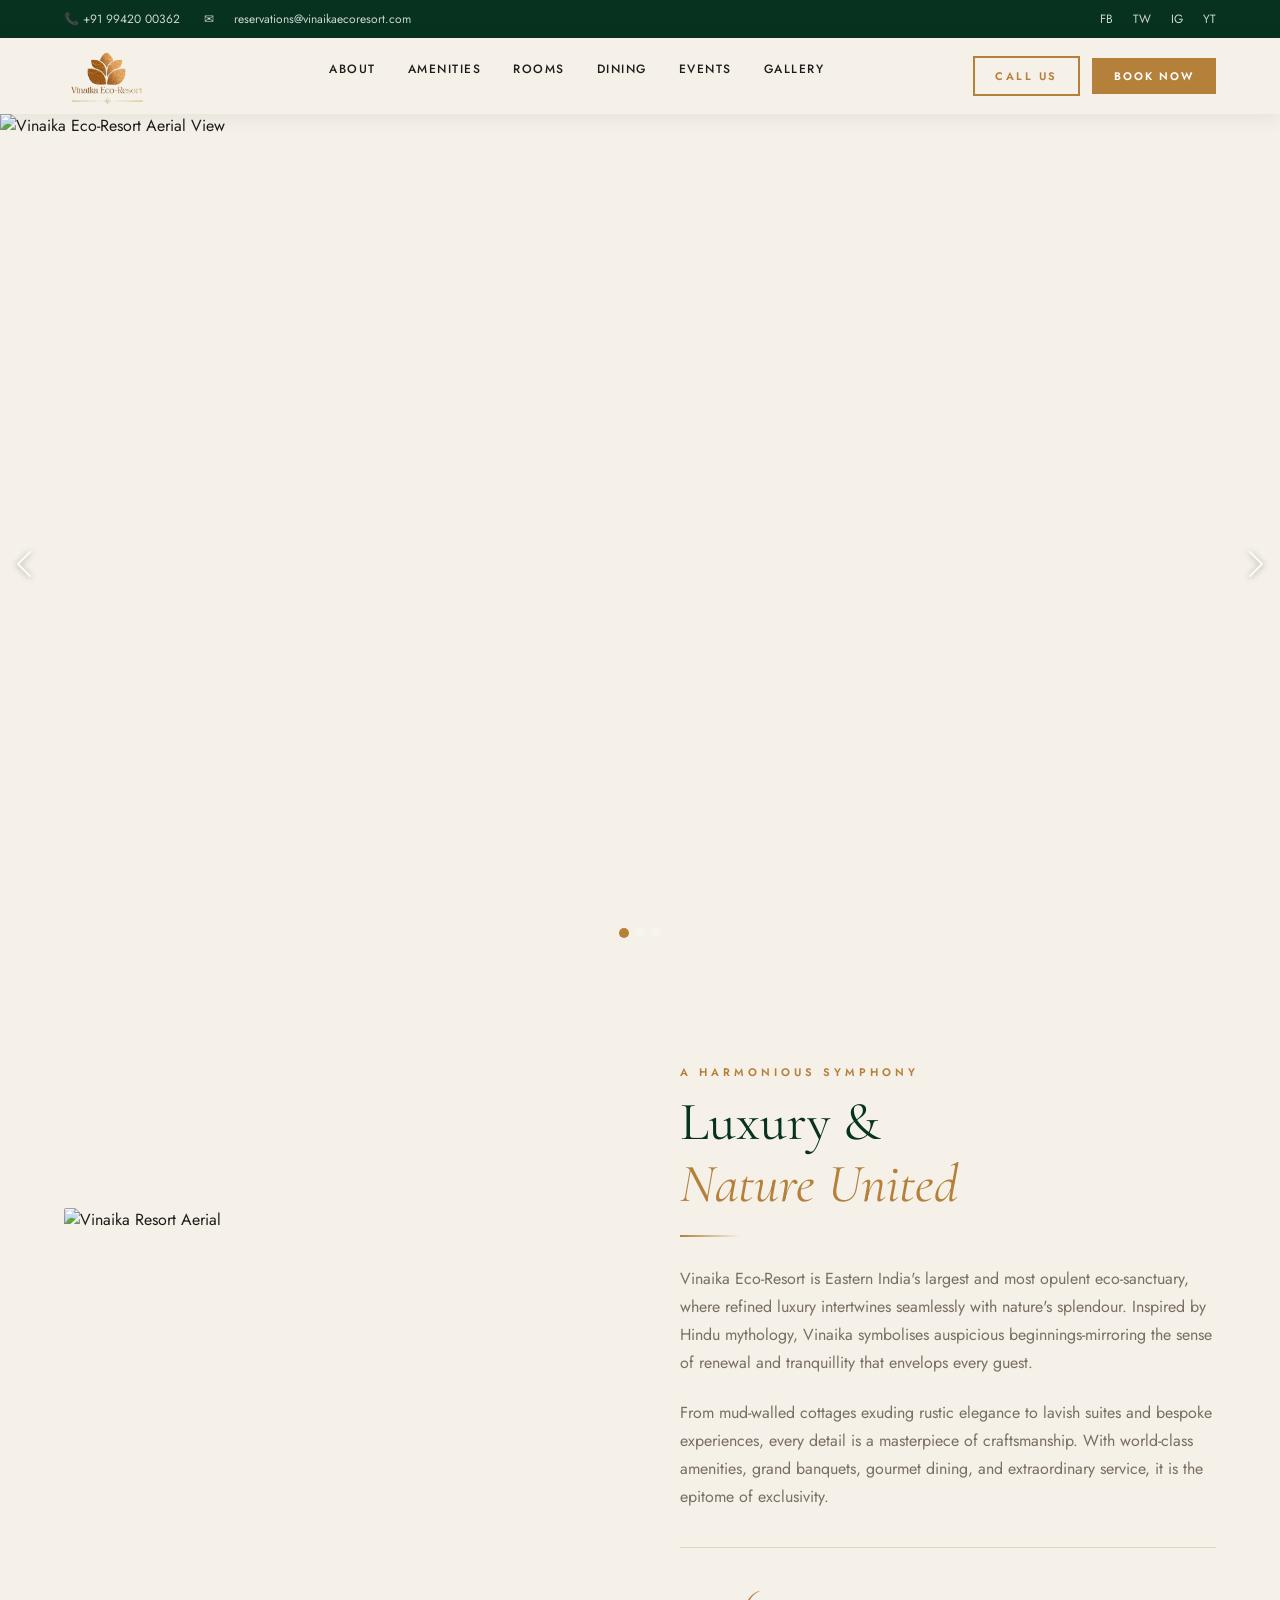
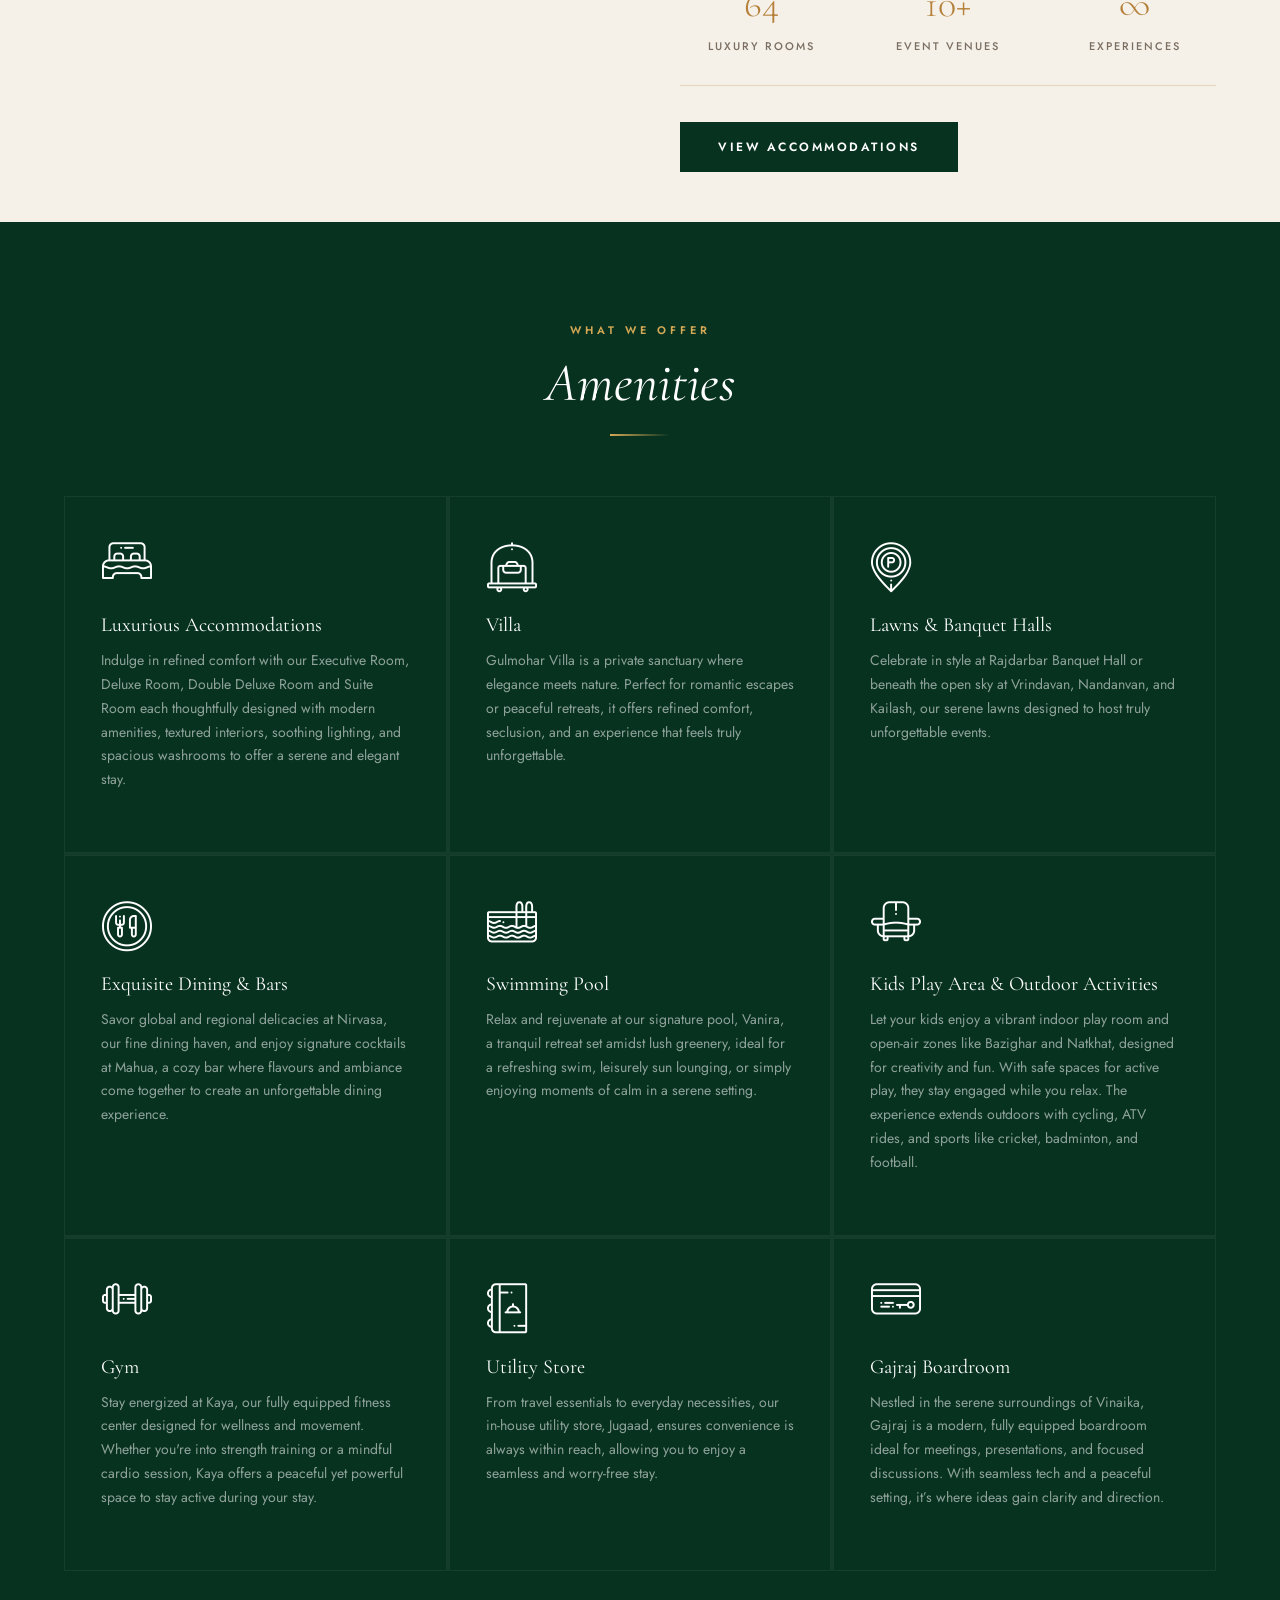
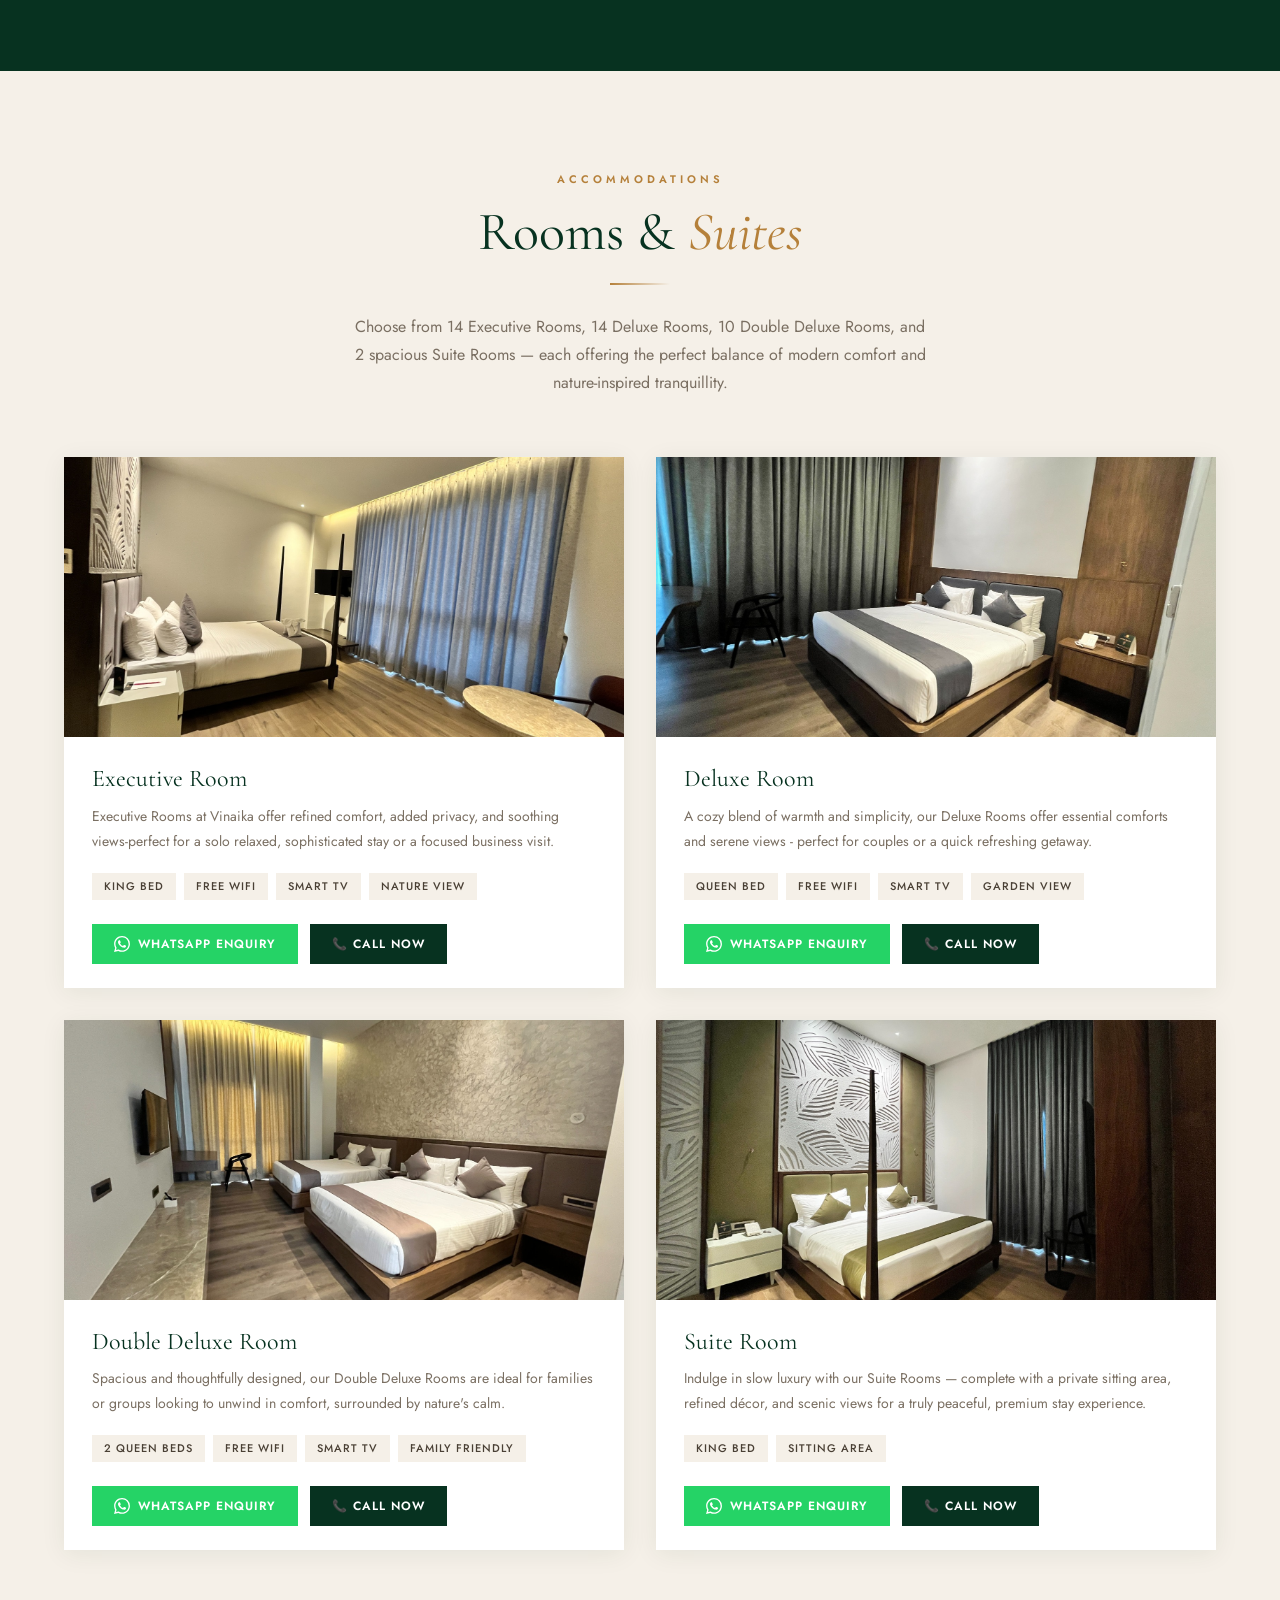
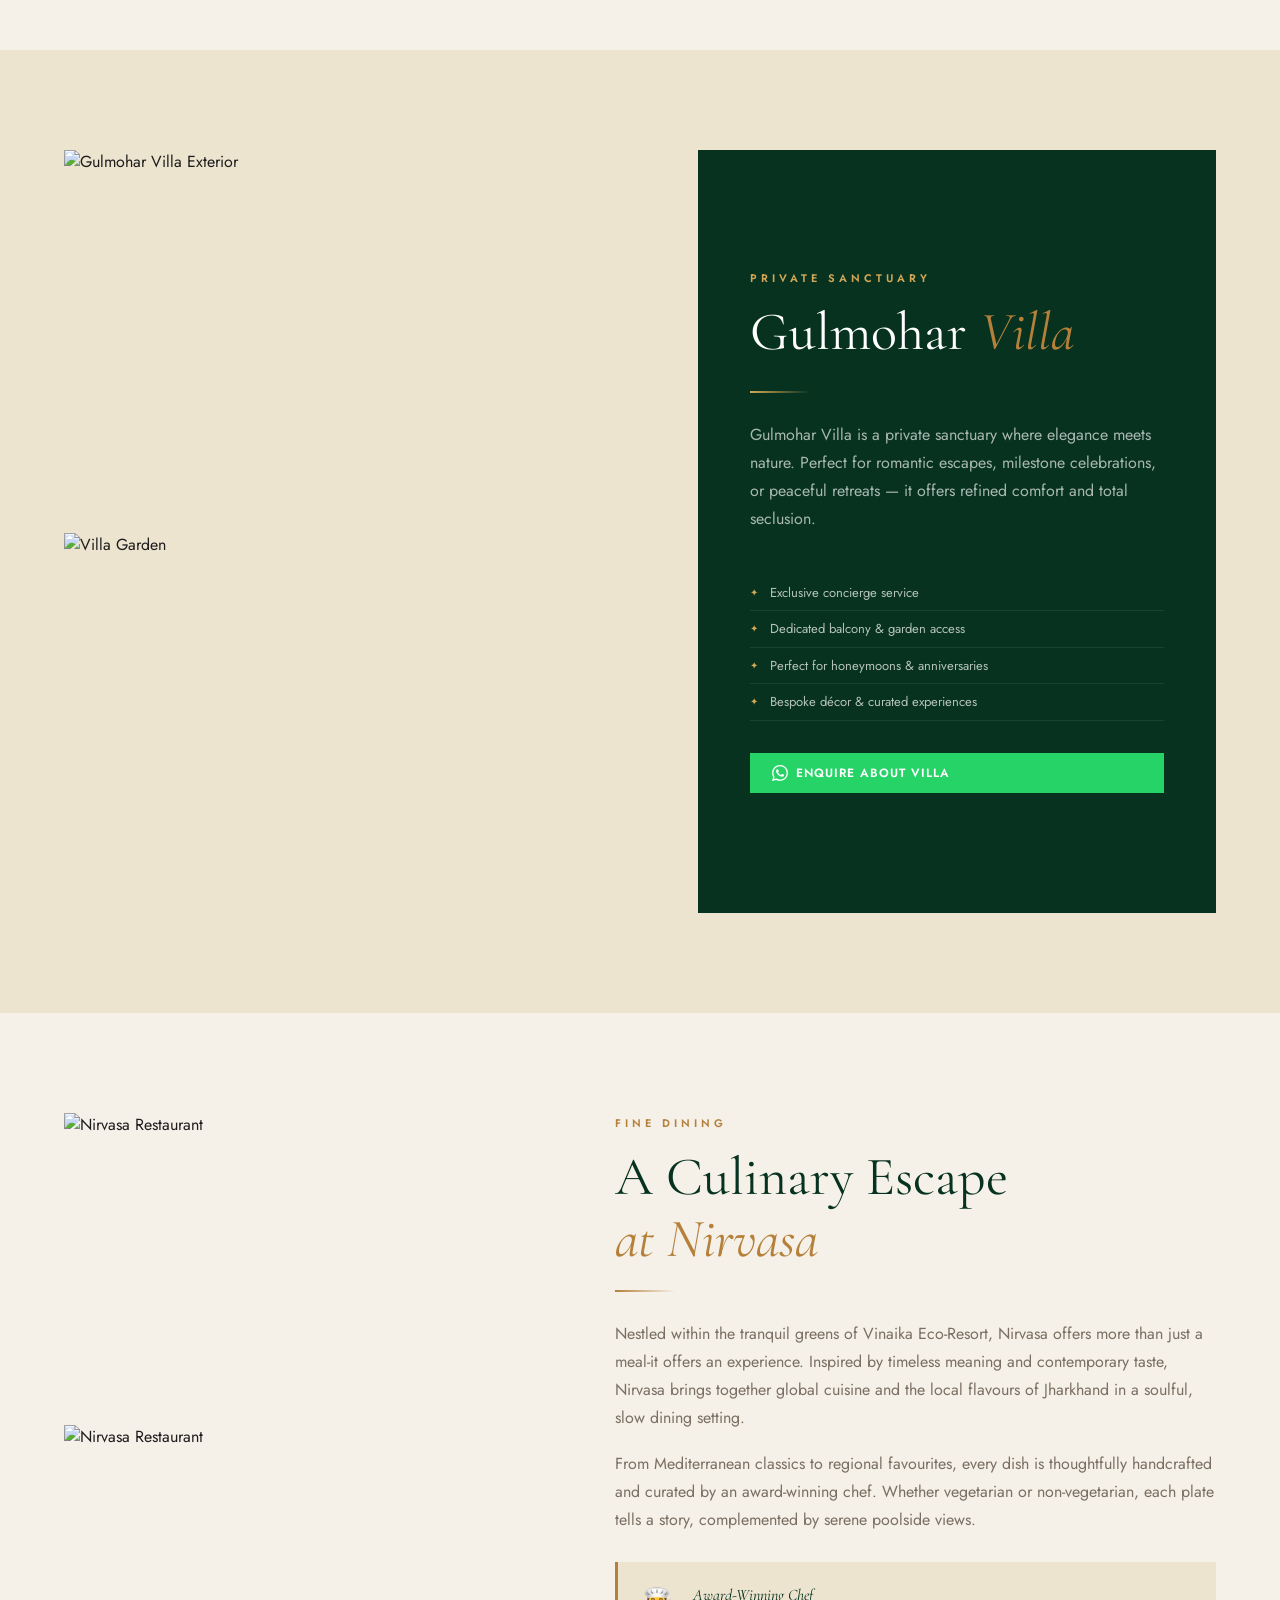
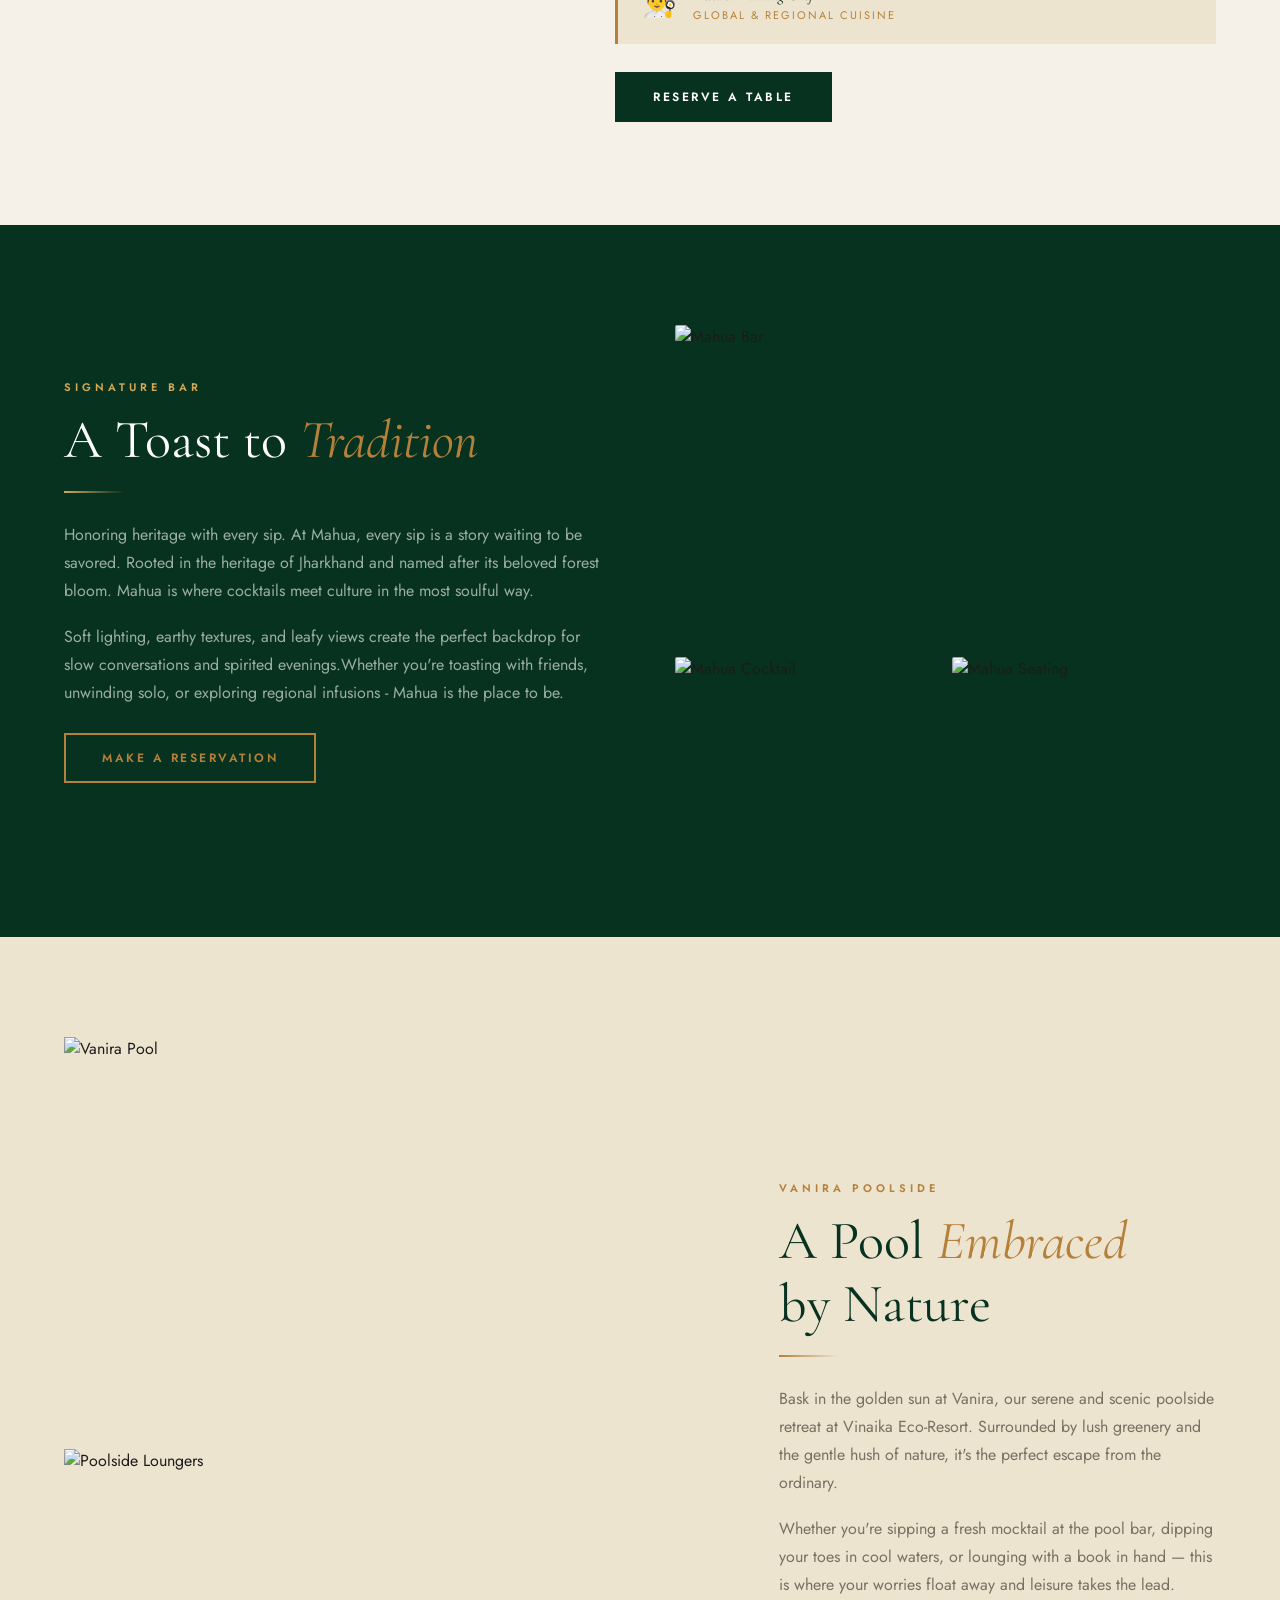
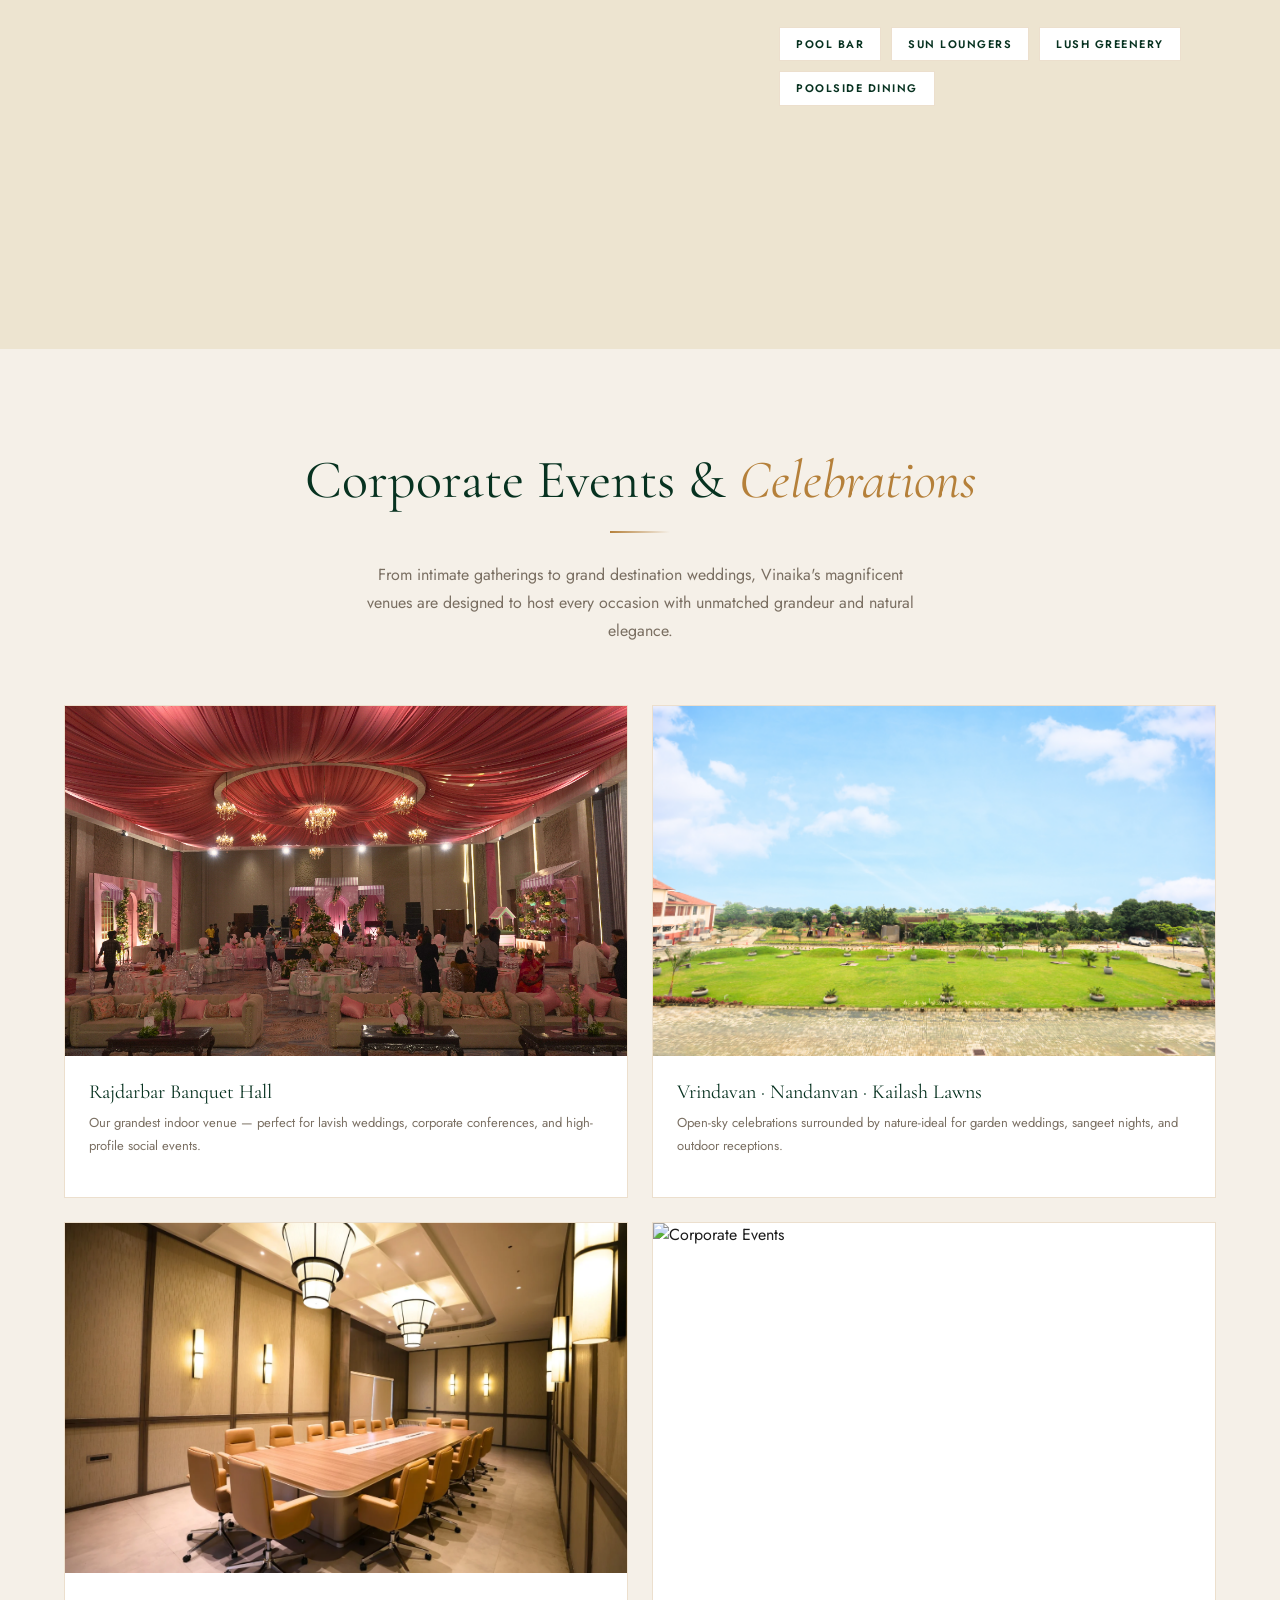
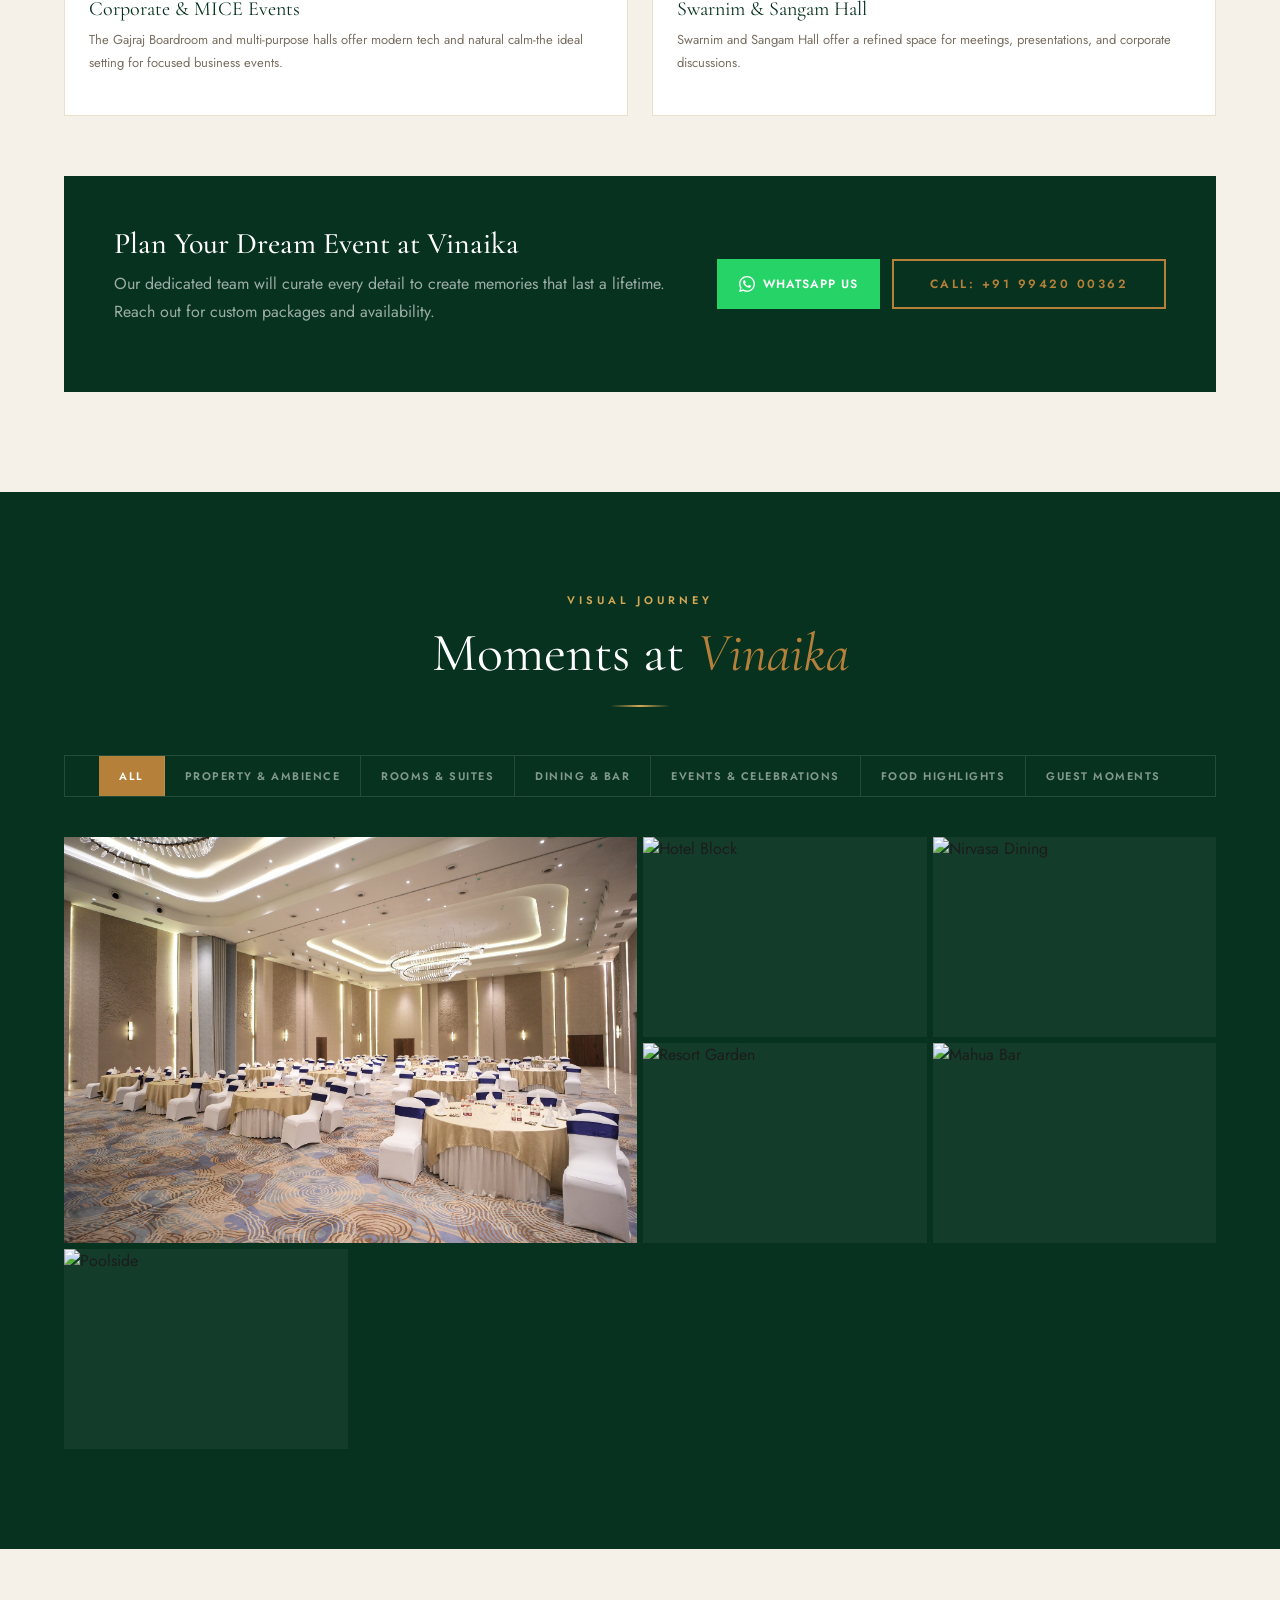
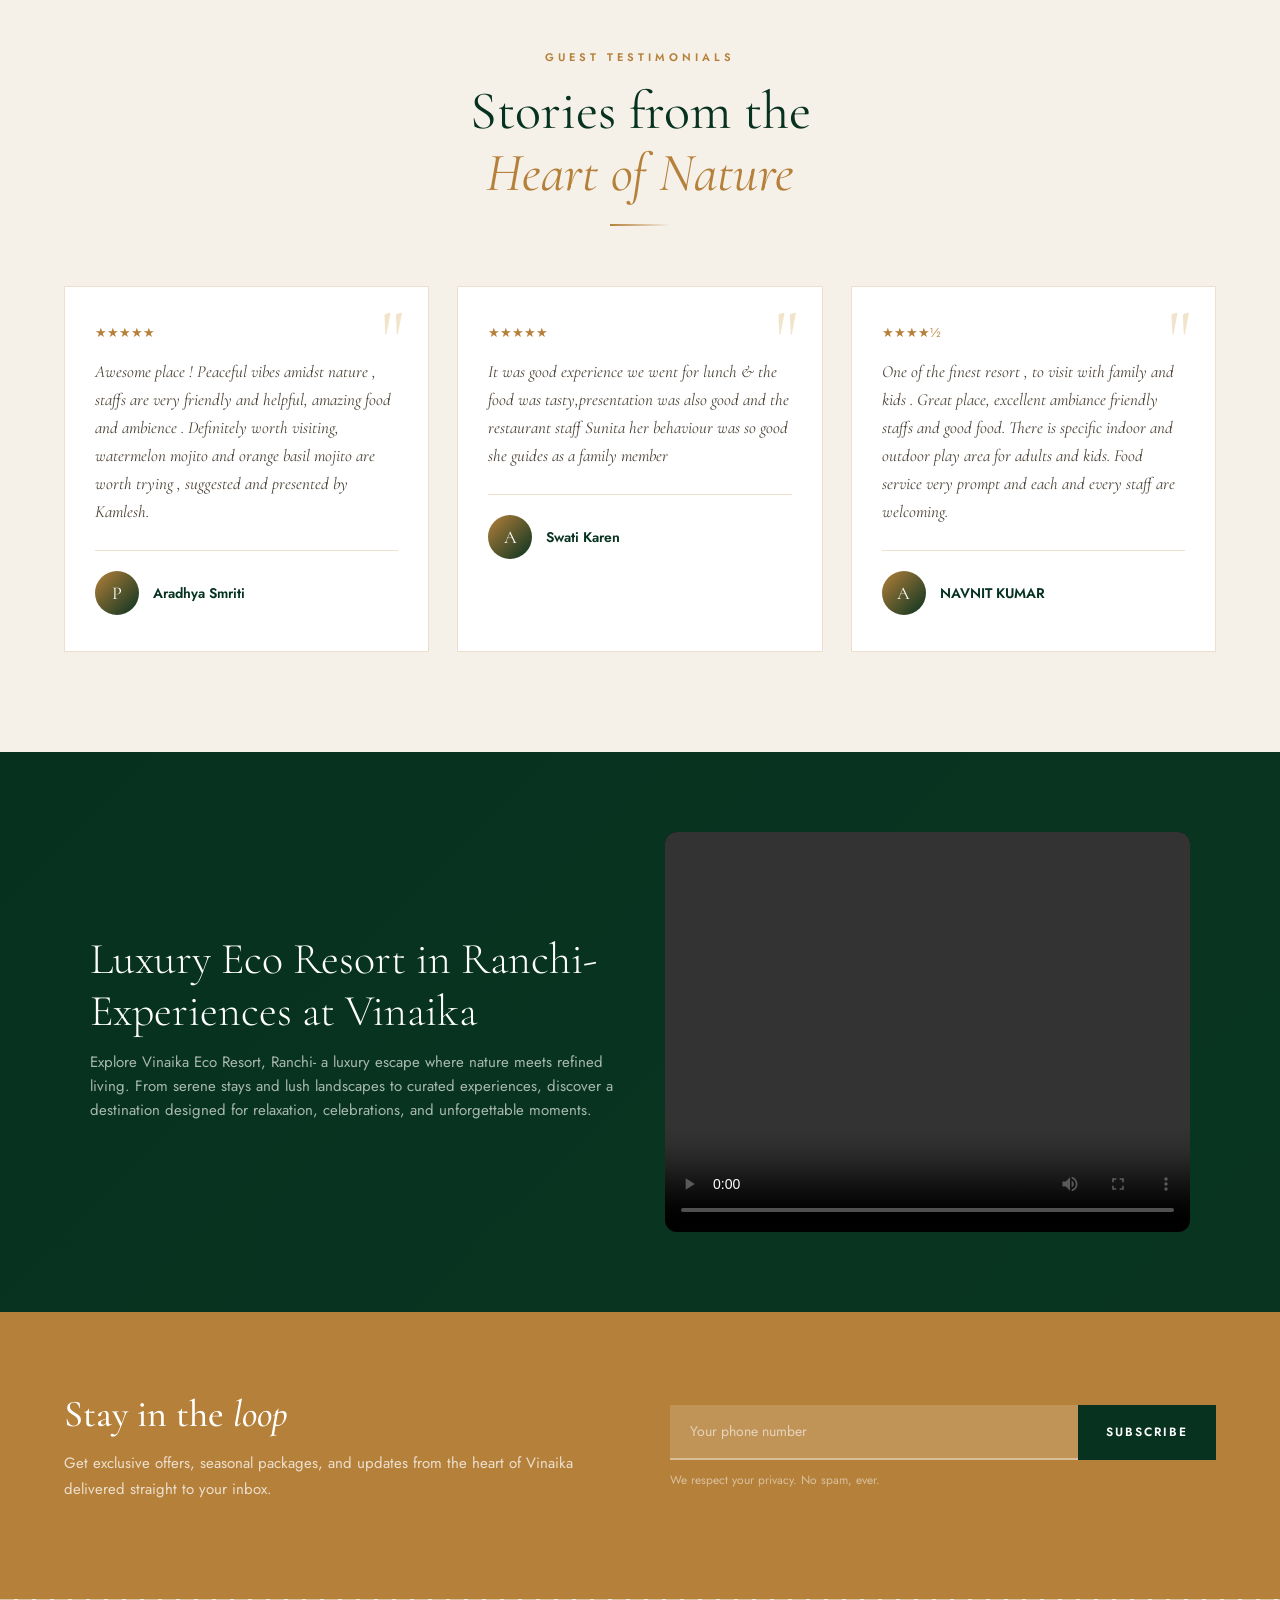
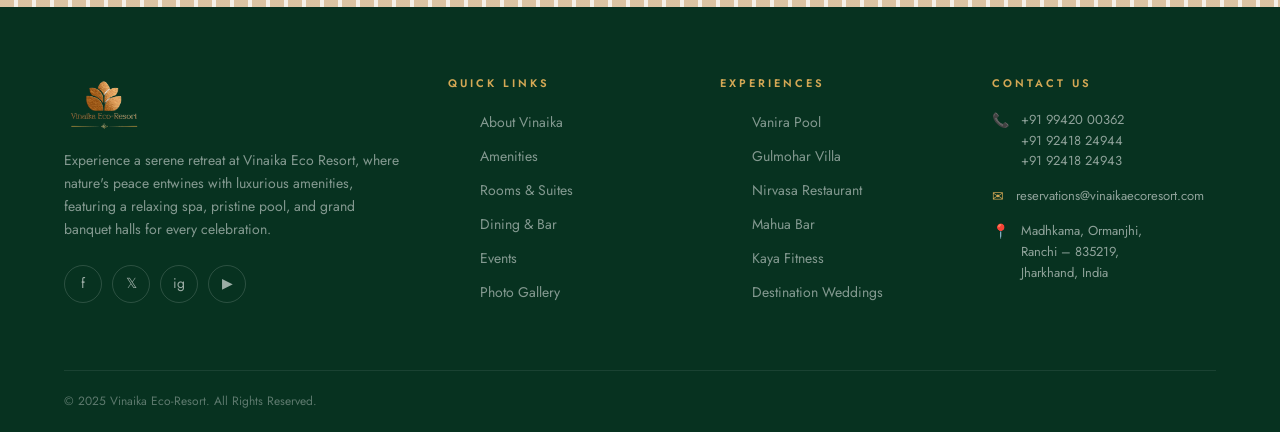
==== commit c5fec0d8: "initial commit" ====
--- a/index.html
+++ b/index.html
@@ -3036,9 +3036,9 @@
       <!-- GALLERY TABS -->
       <div class="gallery-tabs" role="tablist">
         <button class="gallery-tab active" data-tab="all">All</button>
-        <button class="gallery-tab" data-tab="property">Vanira Pool</button>
+        <button class="gallery-tab" data-tab="property">Property & Ambience</button>
         <button class="gallery-tab" data-tab="rooms">Rooms & Suites</button>
-        <!-- <button class="gallery-tab" data-tab="dining">Dining & Bar</button> -->
+        <button class="gallery-tab" data-tab="dining">Dining & Bar</button>
         <button class="gallery-tab" data-tab="events">Events & Celebrations</button>
         <button class="gallery-tab" data-tab="food">Food Highlights</button>
         <button class="gallery-tab" data-tab="guests">Guest Moments</button>
@@ -3104,33 +3104,31 @@
           <div class="gallery-item large">
             <!-- IMAGE: Aerial shot of full property — 800×406px -->
             <div class="img-box" style="height:100%;" data-size="800×406px">
-              <img src="img/hero/3.png" alt="Property Aerial" loading="lazy">
-            </div>
-            <div class="gallery-item-caption">Vanira Pool Side</div>
+              <img src="img/Gallery/Property & Ambience/4.png" alt="Property Aerial" loading="lazy">
+            </div>
+            <!-- <div class="gallery-item-caption">Vanira Pool Side</div> -->
           </div>
           <div class="gallery-item">
             <div class="img-box" data-size="380×200px">
-              <img src="img/Vinaika Pictures/Vinaika Eco-Resort Images/Vanira (2).png" alt="Central Block"
+              <img src="img/Gallery/Property & Ambience/66.png" alt="Central Block"
                 loading="lazy">
             </div>
-            <div class="gallery-item-caption">Vanira Pool Side</div>
           </div>
           <div class="gallery-item">
             <div class="img-box" data-size="380×200px">
-              <img src="img/Vinaika Pictures/Vinaika Eco-Resort Images/Vanira (3).png" alt="Property Ground"
+              <img src="img/Gallery/Property & Ambience/5.png" alt="Property Ground"
                 loading="lazy">
             </div>
-            <div class="gallery-item-caption">Vanira Pool Side</div>
+            <!-- <div class="gallery-item-caption">Vanira Pool Side</div> -->
           </div>
           <div class="gallery-item">
             <div class="img-box" data-size="380×200px">
-              <img src="img/Vinaika Pictures/Vinaika Eco-Resort Images/Vanira (5).png" alt="Hotel Block" loading="lazy">
-            </div>
-            <div class="gallery-item-caption">Vanira Pool Side</div>
+              <img src="img/Gallery/Property & Ambience/Central Block (2).png" alt="Hotel Block" loading="lazy">
+            </div>
           </div>
           <div class="gallery-item">
             <div class="img-box" data-size="380×200px">
-              <img src="img/Vinaika Pictures/Vinaika Eco-Resort Images/Vanira.png" alt="Pool Area" loading="lazy">
+              <img src="img/Gallery/Property & Ambience/71.png" alt="Pool Area" loading="lazy">
             </div>
             <div class="gallery-item-caption"></div>
           </div>
@@ -3166,6 +3164,17 @@
             <div class="gallery-item-caption">Double Deluxe Room</div>
           </div>
 
+            <div class="gallery-item">
+            <div class="img-box" data-size="380×200px">
+              <img src="img/Gallery/Room/53 (3).png" alt="Deluxe Room" loading="lazy">
+            </div>
+          </div>
+            <div class="gallery-item">
+            <div class="img-box" data-size="380×200px">
+              <img src="img/Gallery/Room/78.png" alt="Deluxe Room" loading="lazy">
+            </div>
+          </div>
+
         </div>
       </div>
 
@@ -3175,33 +3184,34 @@
           <div class="gallery-item large">
             <!-- IMAGE: Nirvasa restaurant atmosphere — 800×406px -->
             <div class="img-box" style="height:100%;" data-size="800×406px">
-              <img src="img/Nirvasa/6.png" alt="Nirvasa Restaurant" loading="lazy">
+              <img src="img/Gallery/Dining & Bar/16.png" alt="Nirvasa Restaurant" loading="lazy">
             </div>
             <div class="gallery-item-caption">Nirvasa Fine Dining</div>
           </div>
           <div class="gallery-item">
             <div class="img-box" data-size="380×200px">
-              <img src="img/Amenities/59.png" alt="Mahua Bar" loading="lazy">
-            </div>
-            <div class="gallery-item-caption">Mahua Bar</div>
+              <img src="img/Gallery/Dining & Bar/2 (1).png" alt="Mahua Bar" loading="lazy">
+            </div>
           </div>
           <div class="gallery-item">
             <div class="img-box" data-size="380×200px">
-              <img src="img/Amenities/60.png" alt="Bar Cocktails" loading="lazy">
-            </div>
-            <div class="gallery-item-caption">Signature Cocktails</div>
+              <img src="img/Gallery/Dining & Bar/2 (2).png" alt="Bar Cocktails" loading="lazy">
+            </div>
           </div>
           <div class="gallery-item">
             <div class="img-box" data-size="380×200px">
-              <img src="img/All_amenities/16.png" alt="Dining Setup" loading="lazy">
-            </div>
-            <div class="gallery-item-caption">Dining Ambience</div>
+              <img src="img/Gallery/Dining & Bar/51.png" alt="Dining Setup" loading="lazy">
+            </div>
           </div>
           <div class="gallery-item">
             <div class="img-box" data-size="380×200px">
-              <img src="img/Amenities/53.png" alt="Pool Bar" loading="lazy">
-            </div>
-            <div class="gallery-item-caption">Pool Bar</div>
+              <img src="img/Gallery/Dining & Bar/61 (2).png" alt="Pool Bar" loading="lazy">
+            </div>
+          </div>
+           <div class="gallery-item">
+            <div class="img-box" data-size="380×200px">
+              <img src="img/Gallery/Dining & Bar/64.png" alt="Pool Bar" loading="lazy">
+            </div>
           </div>
         </div>
       </div>
@@ -3213,29 +3223,37 @@
         <div class="gallery-grid">
           <div class="gallery-item large">
             <div class="img-box" style="height:100%;" data-size="800×406px">
-              <img src="img/Vinaika Pictures/Vinaika Eco-Resort Images/Rajdarbar Banquet.png" alt="Vinaika Pool">
+              <img src="img/Gallery/Events & Celebrations/3 (3).png" alt="Vinaika Pool">
             </div>
             <div class="gallery-item-caption">Rajdarbar Banquet</div>
           </div>
           <div class="gallery-item">
             <div class="img-box" data-size="380×200px">
-              <img src="img/Vinaika Pictures/Vinaika Eco-Resort Images/Rajdarbar Banquet (4).png" alt="Lawn Event"
+              <img src="img/Gallery/Events & Celebrations/0001.jpg" alt="Lawn Event"
                 loading="lazy">
             </div>
-            <div class="gallery-item-caption">Rajdarbar Events</div>
+            <!-- <div class="gallery-item-caption">Rajdarbar Events</div> -->
           </div>
           <div class="gallery-item">
             <div class="img-box" data-size="380×200px">
-              <img src="img/Vinaika Pictures/Vinaika Eco-Resort Images/Rajdarbar Banquet (3).png" alt="Banquet"
+              <img src="img/Gallery/Events & Celebrations/79 (2).png" alt="Banquet"
                 loading="lazy">
             </div>
-            <div class="gallery-item-caption">Banquet Hall</div>
           </div>
           <div class="gallery-item">
             <div class="img-box" data-size="380×200px">
-              <img src="img/Amenities/DSC09813.JPG.jpeg" alt="Outdoor Wedding" loading="lazy">
-            </div>
-            <div class="gallery-item-caption">Swarnim & Sangam Hall</div>
+              <img src="img/Gallery/Events & Celebrations/DSC09813.JPG.jpeg" alt="Outdoor Wedding" loading="lazy">
+            </div>
+          </div>
+            <div class="gallery-item">
+            <div class="img-box" data-size="380×200px">
+              <img src="img/Gallery/Events & Celebrations/78 (2).png" alt="Outdoor Wedding" loading="lazy">
+            </div>
+          </div>
+            <div class="gallery-item">
+            <div class="img-box" data-size="380×200px">
+              <img src="img/Gallery/Events & Celebrations/80 (2).png" alt="Outdoor Wedding" loading="lazy">
+            </div>
           </div>
         </div>
       </div>
@@ -3286,19 +3304,17 @@
               <img src="img/Gallery/Experiences/23.png" alt="Guest Experience" loading="lazy">
             </div>
           </div>
-          <div class="gallery-item">
+          
+
+           <div class="gallery-item">
             <div class="img-box" data-size="380×200px">
-              <img src="img/Gallery/Experiences/0002.jpg" alt="Pool Moments" loading="lazy">
-            </div>
-          </div>
-          <div class="gallery-item">
+              <img src="img/Gallery/Experiences/31.png" alt="Bar Moments" loading="lazy">
+            </div>
+          </div>
+
+           <div class="gallery-item">
             <div class="img-box" data-size="380×200px">
-              <img src="img/Gallery/Experiences/20.png" alt="Garden Moments" loading="lazy">
-            </div>
-          </div>
-          <div class="gallery-item">
-            <div class="img-box" data-size="380×200px">
-              <img src="img/Gallery/Experiences/21.png" alt="Bar Moments" loading="lazy">
+              <img src="img/Gallery/Experiences/27.png" alt="Bar Moments" loading="lazy">
             </div>
           </div>
         </div>
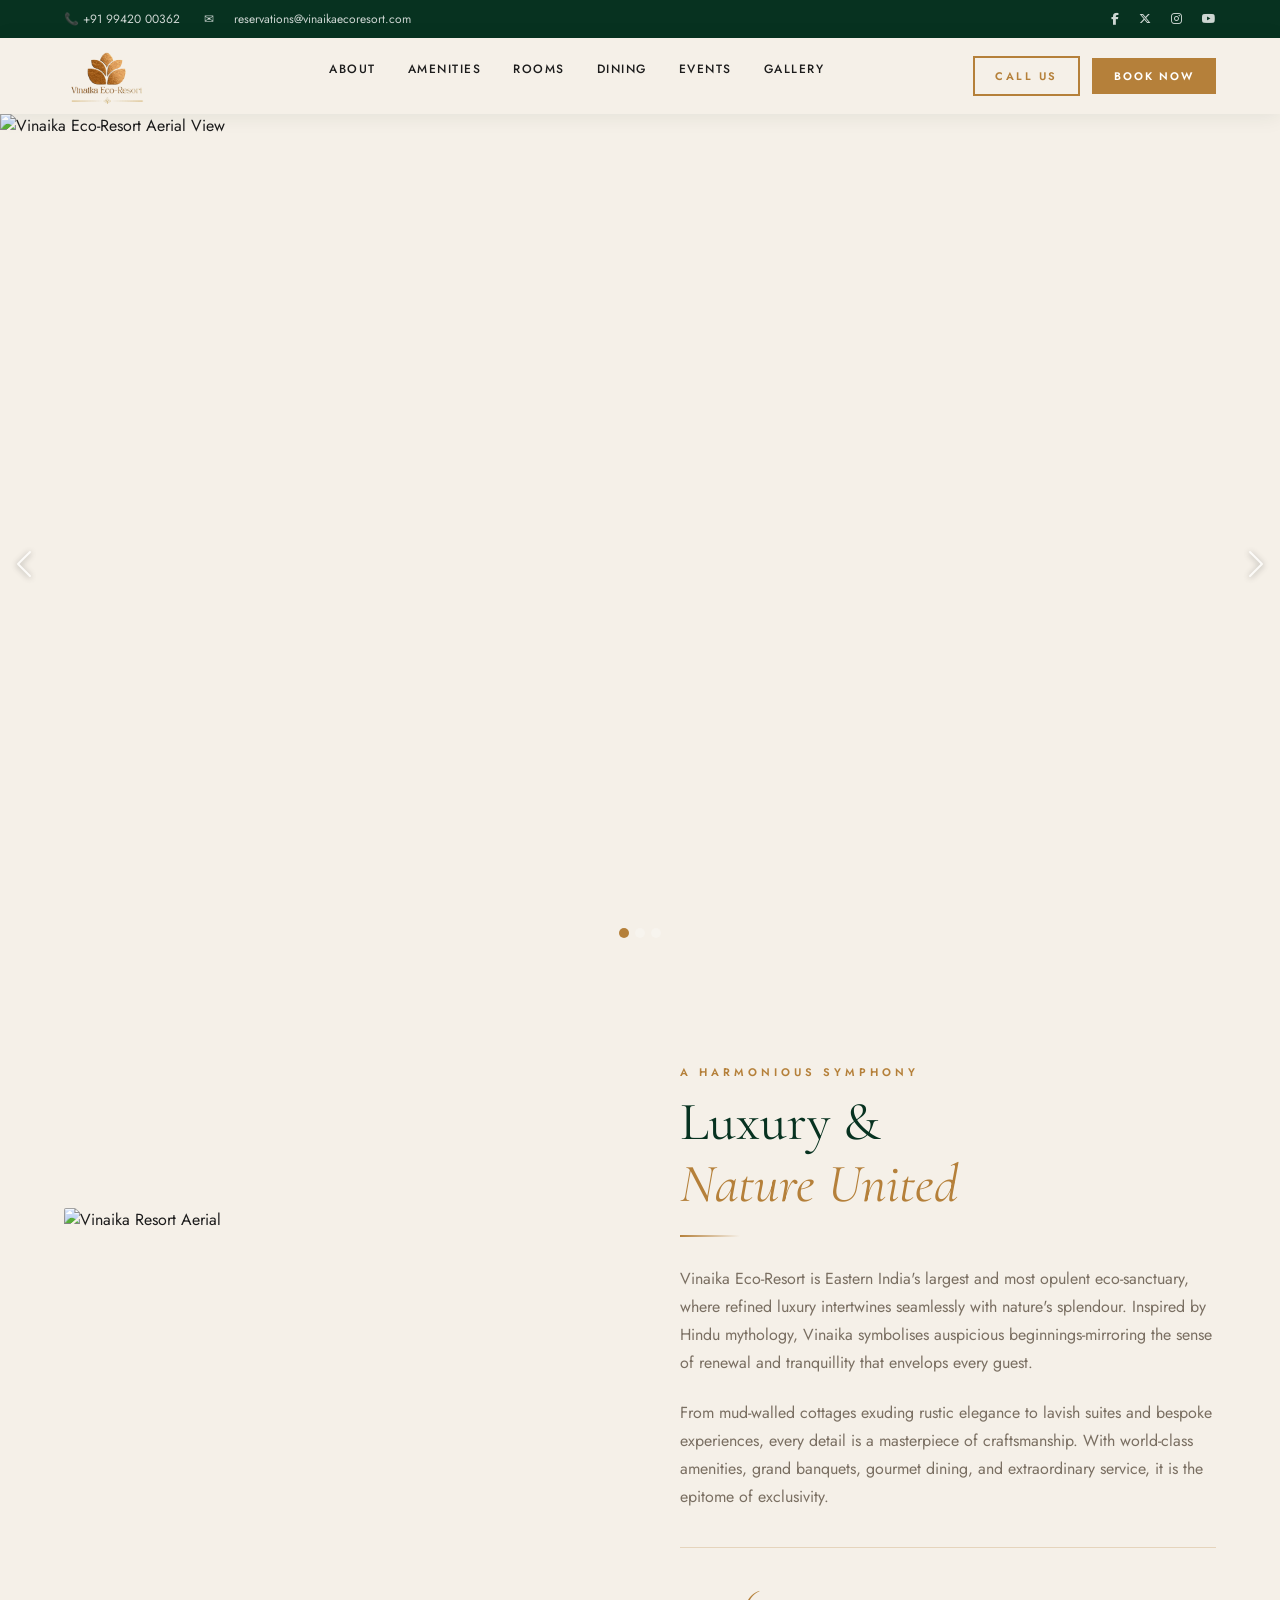
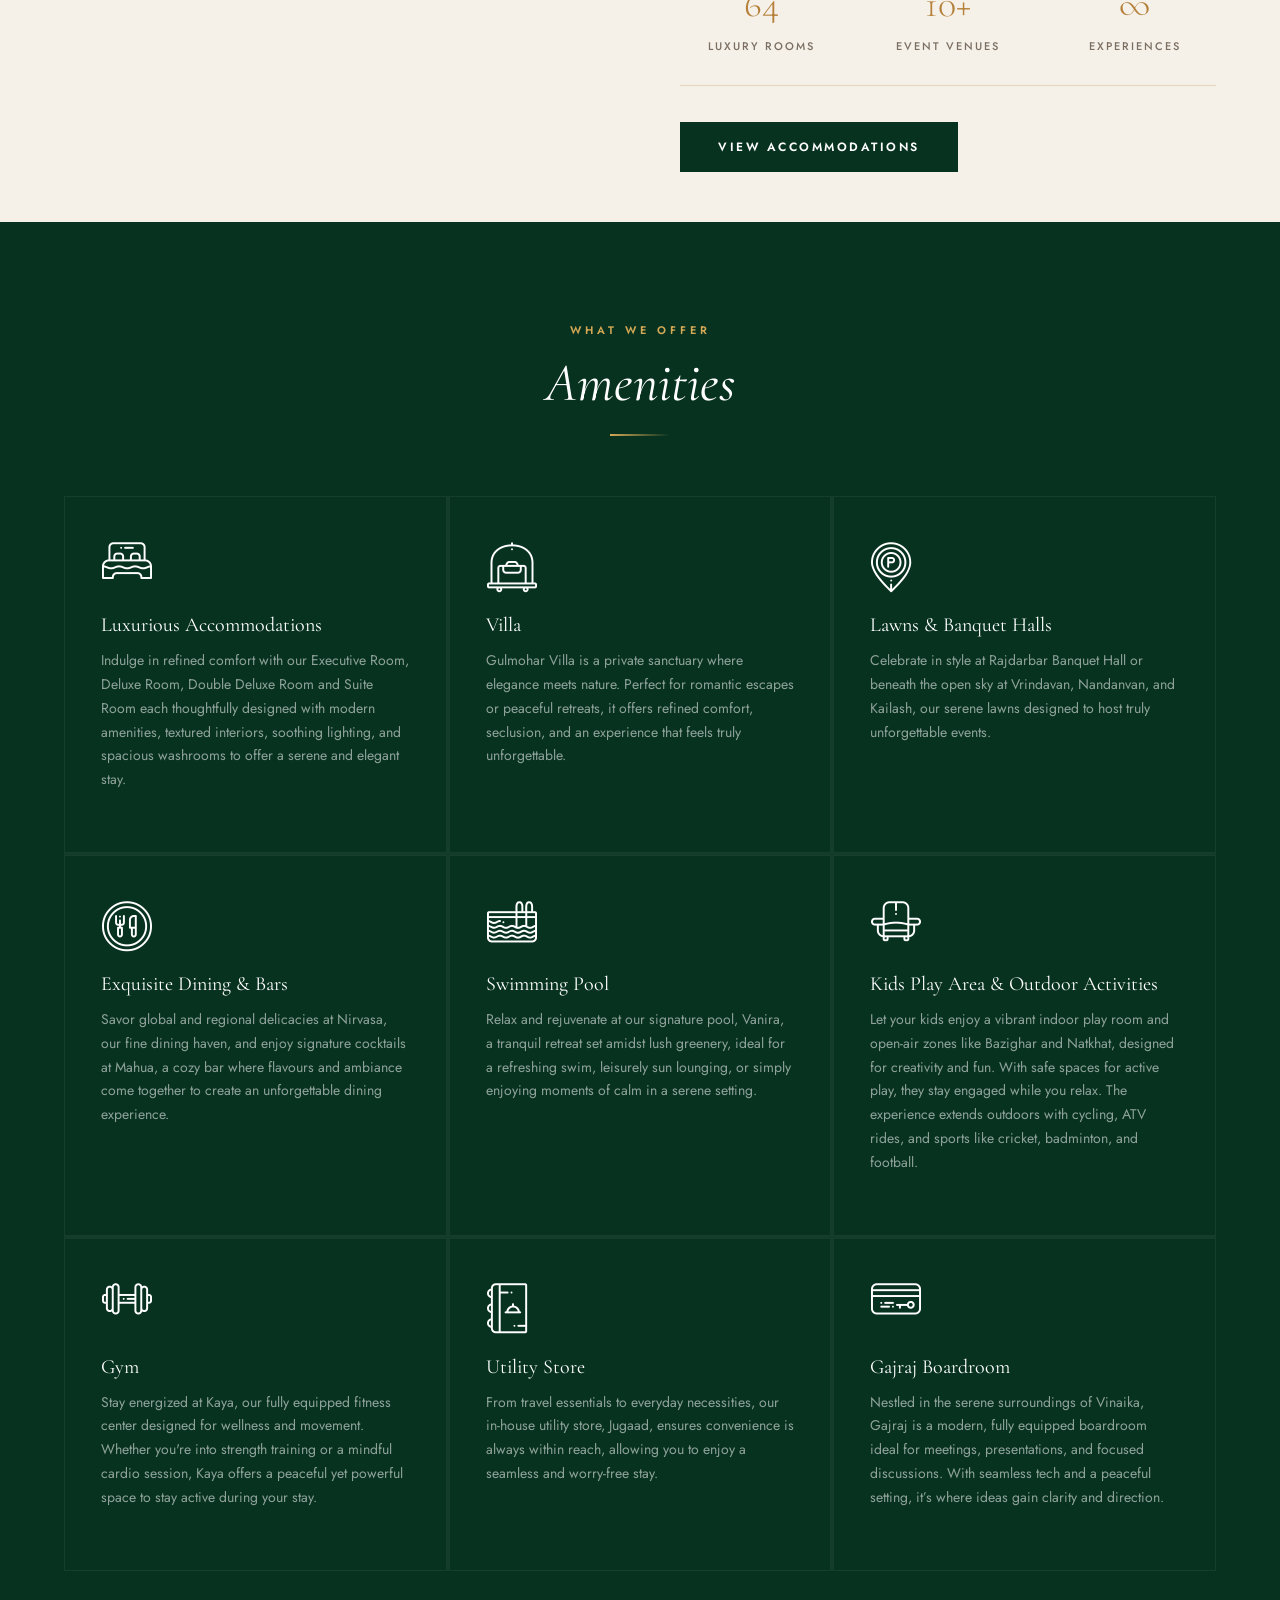
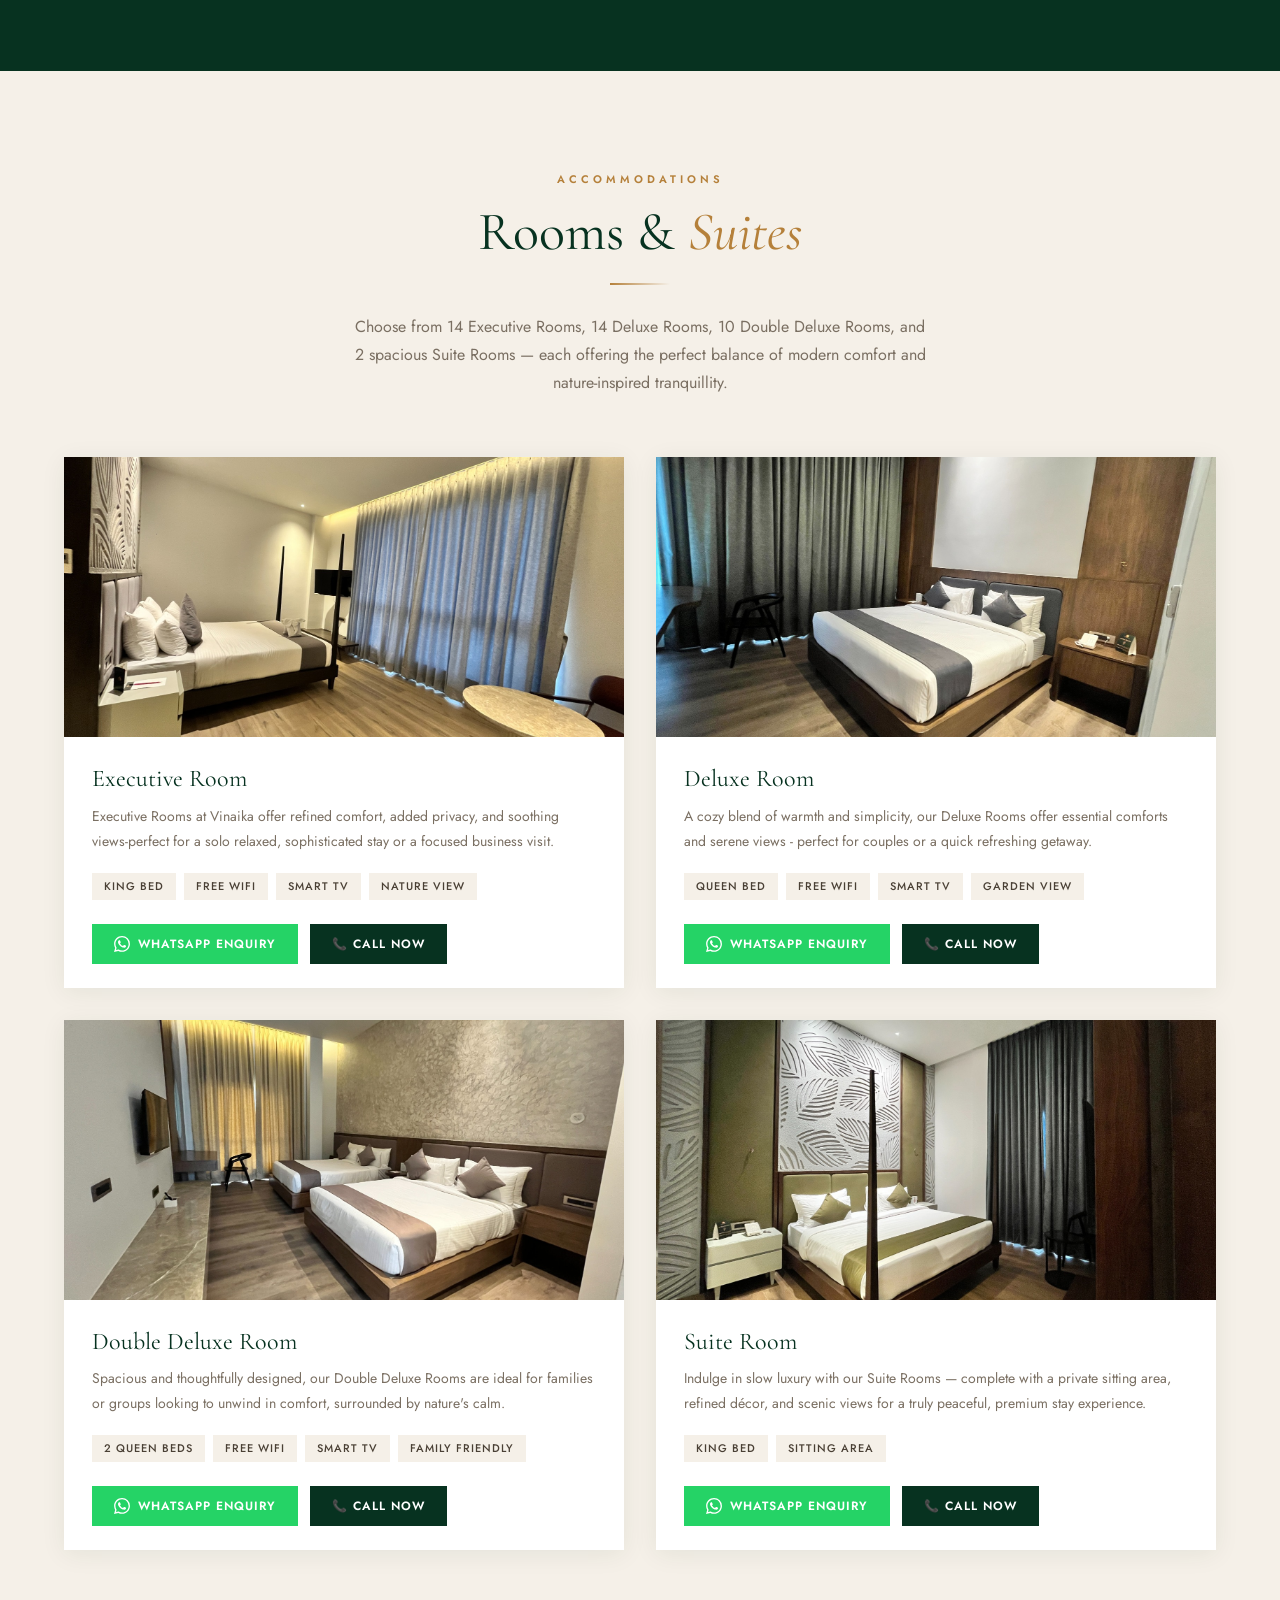
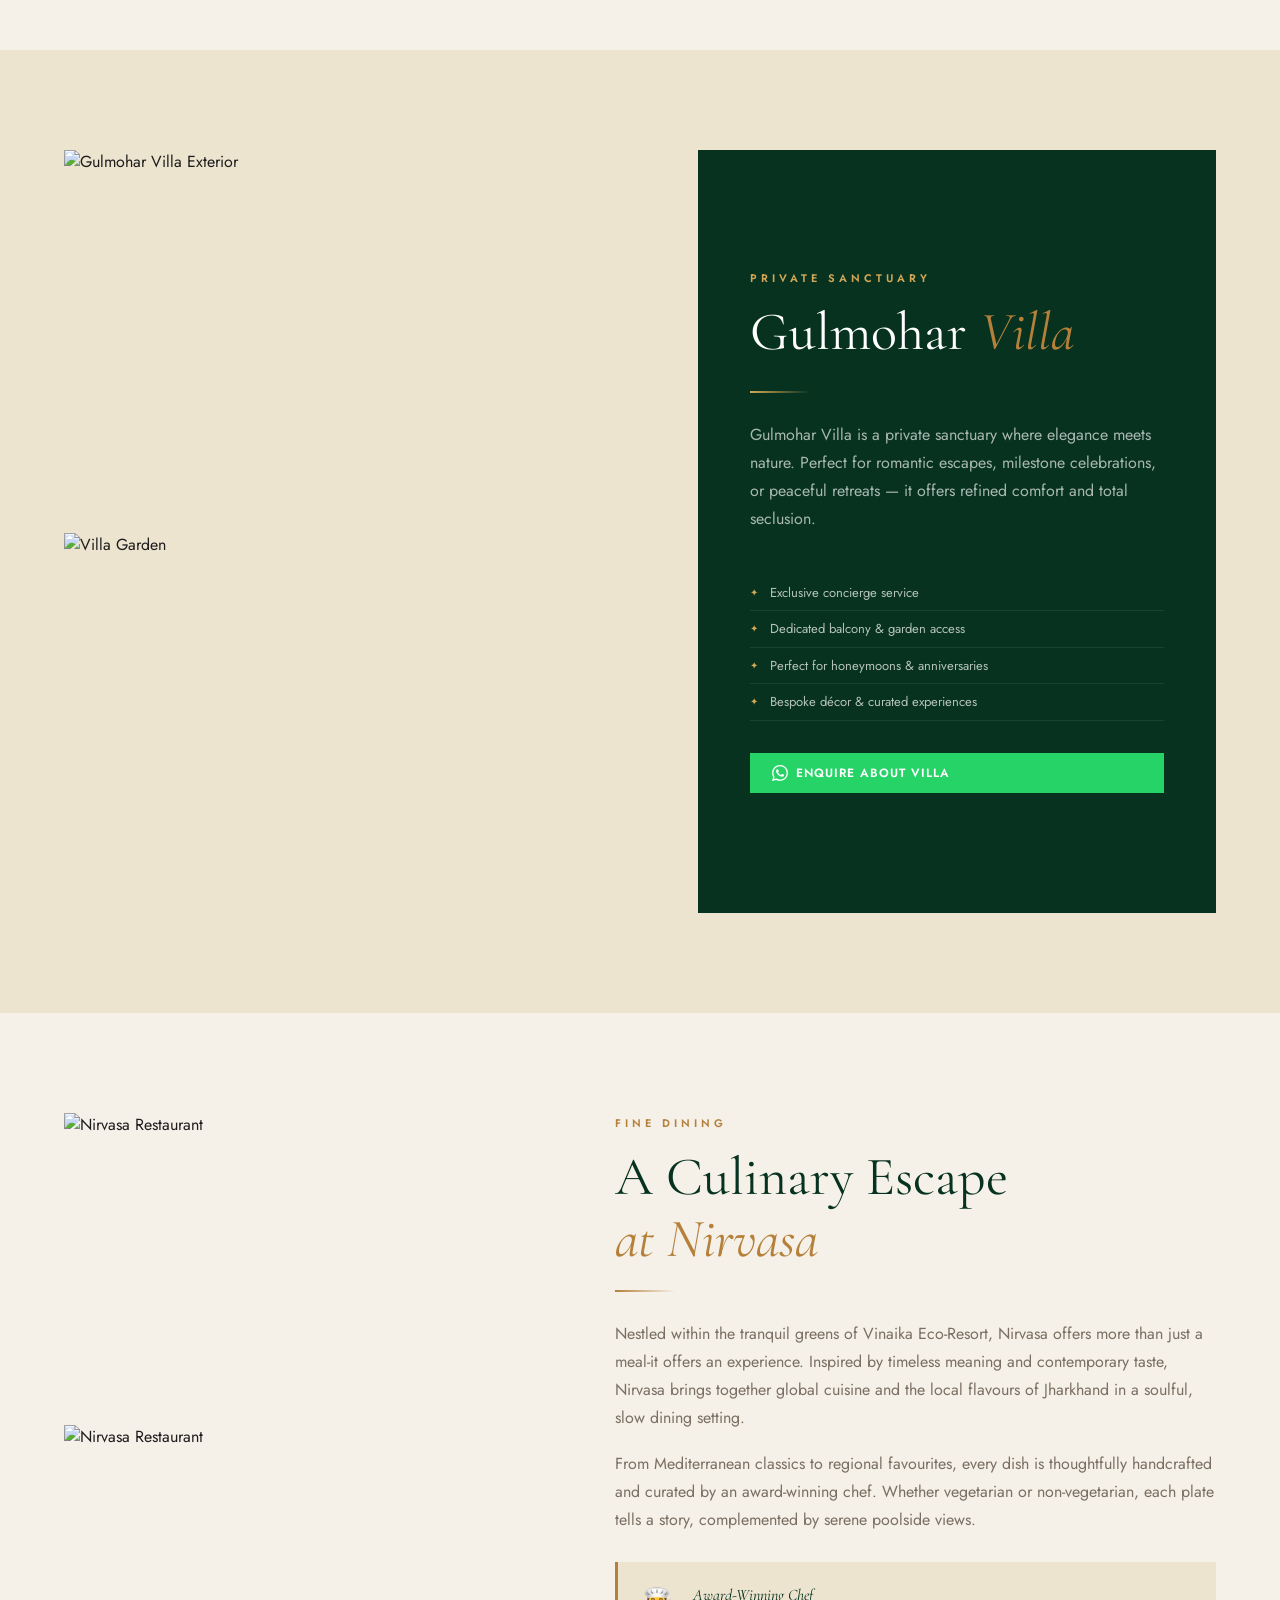
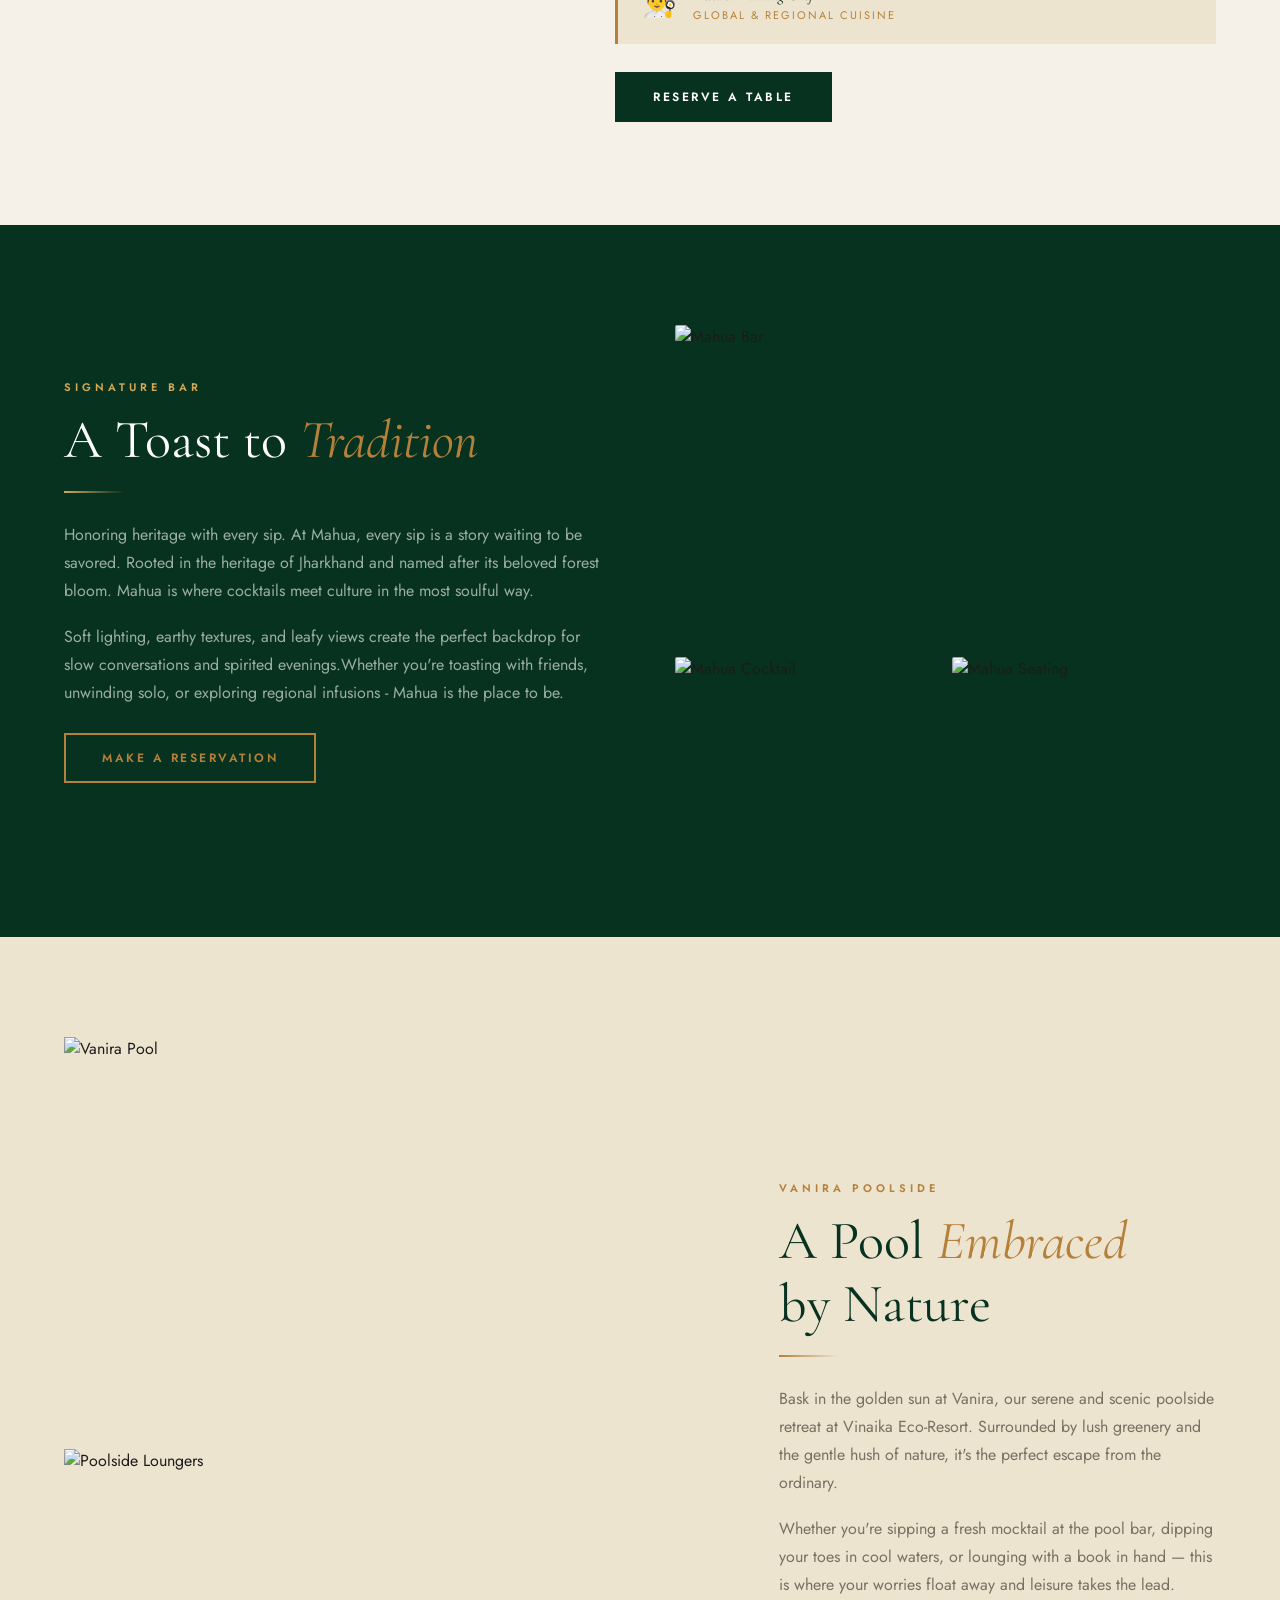
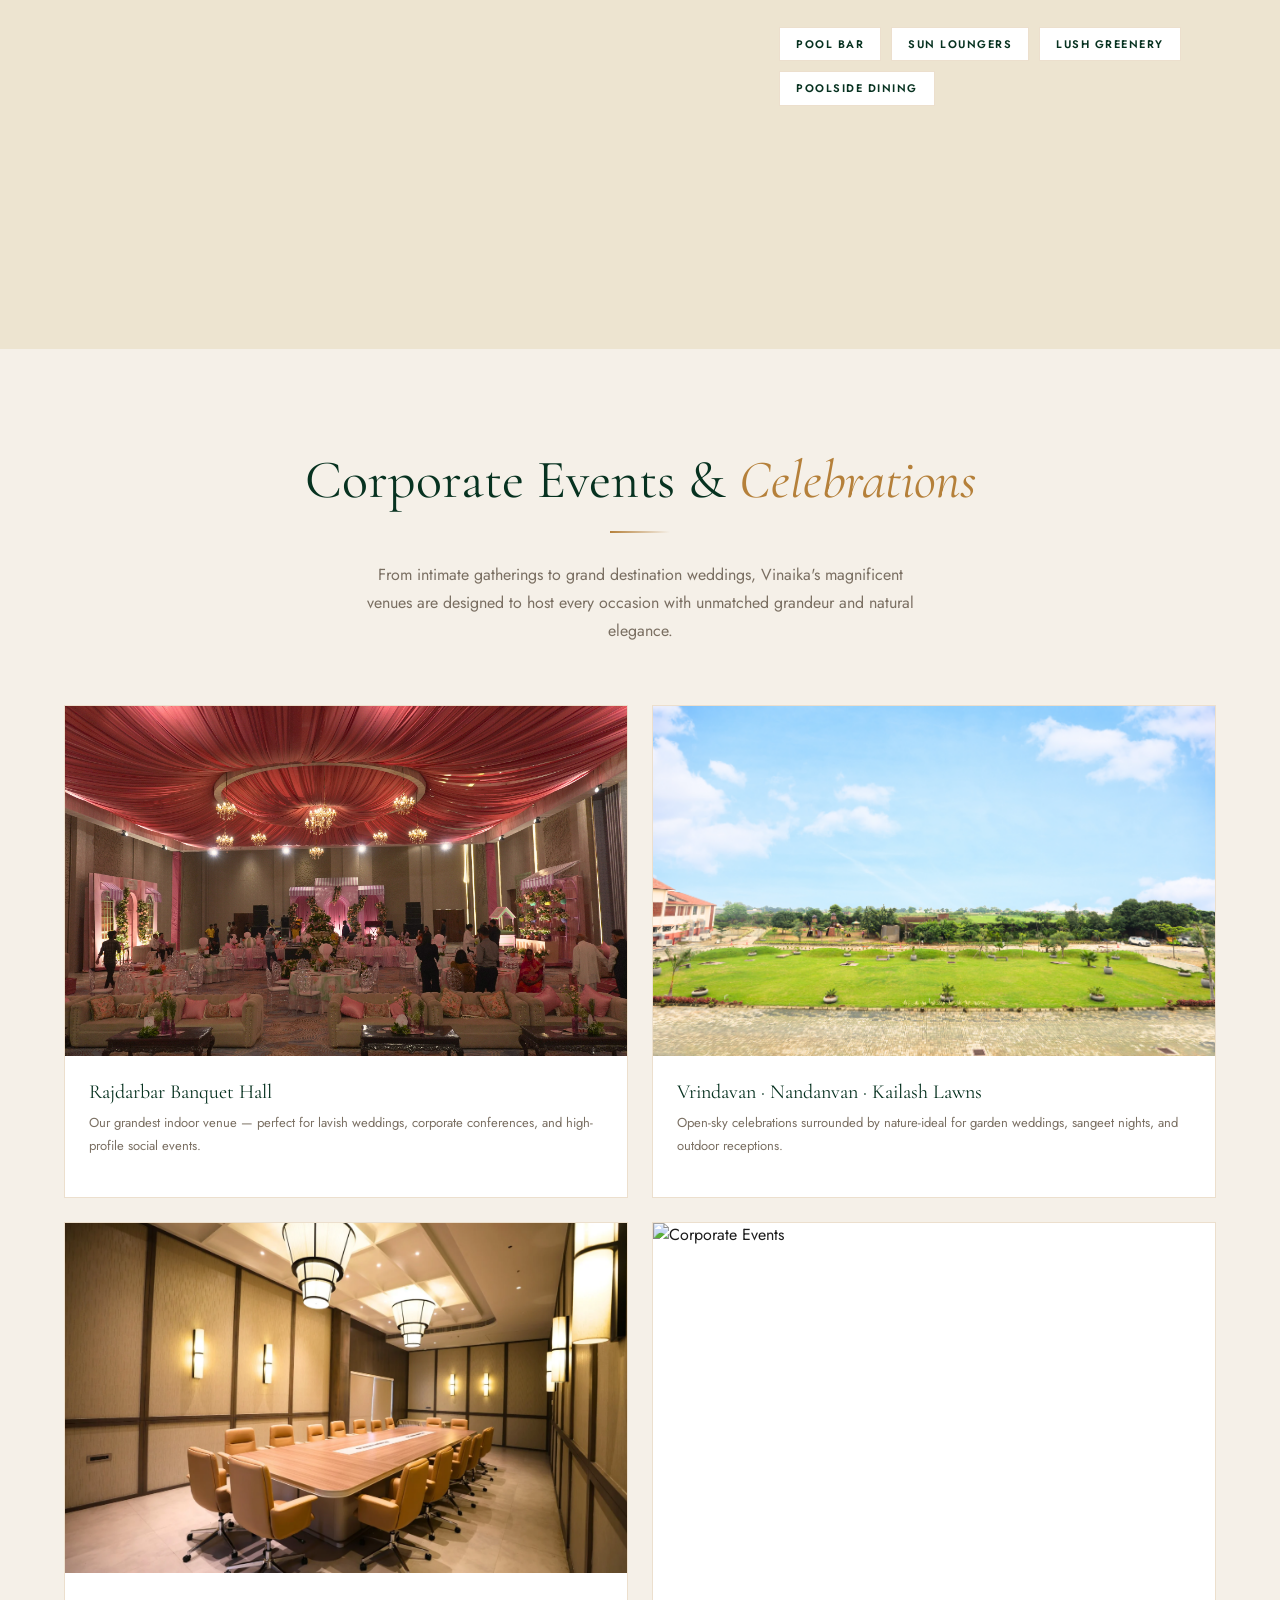
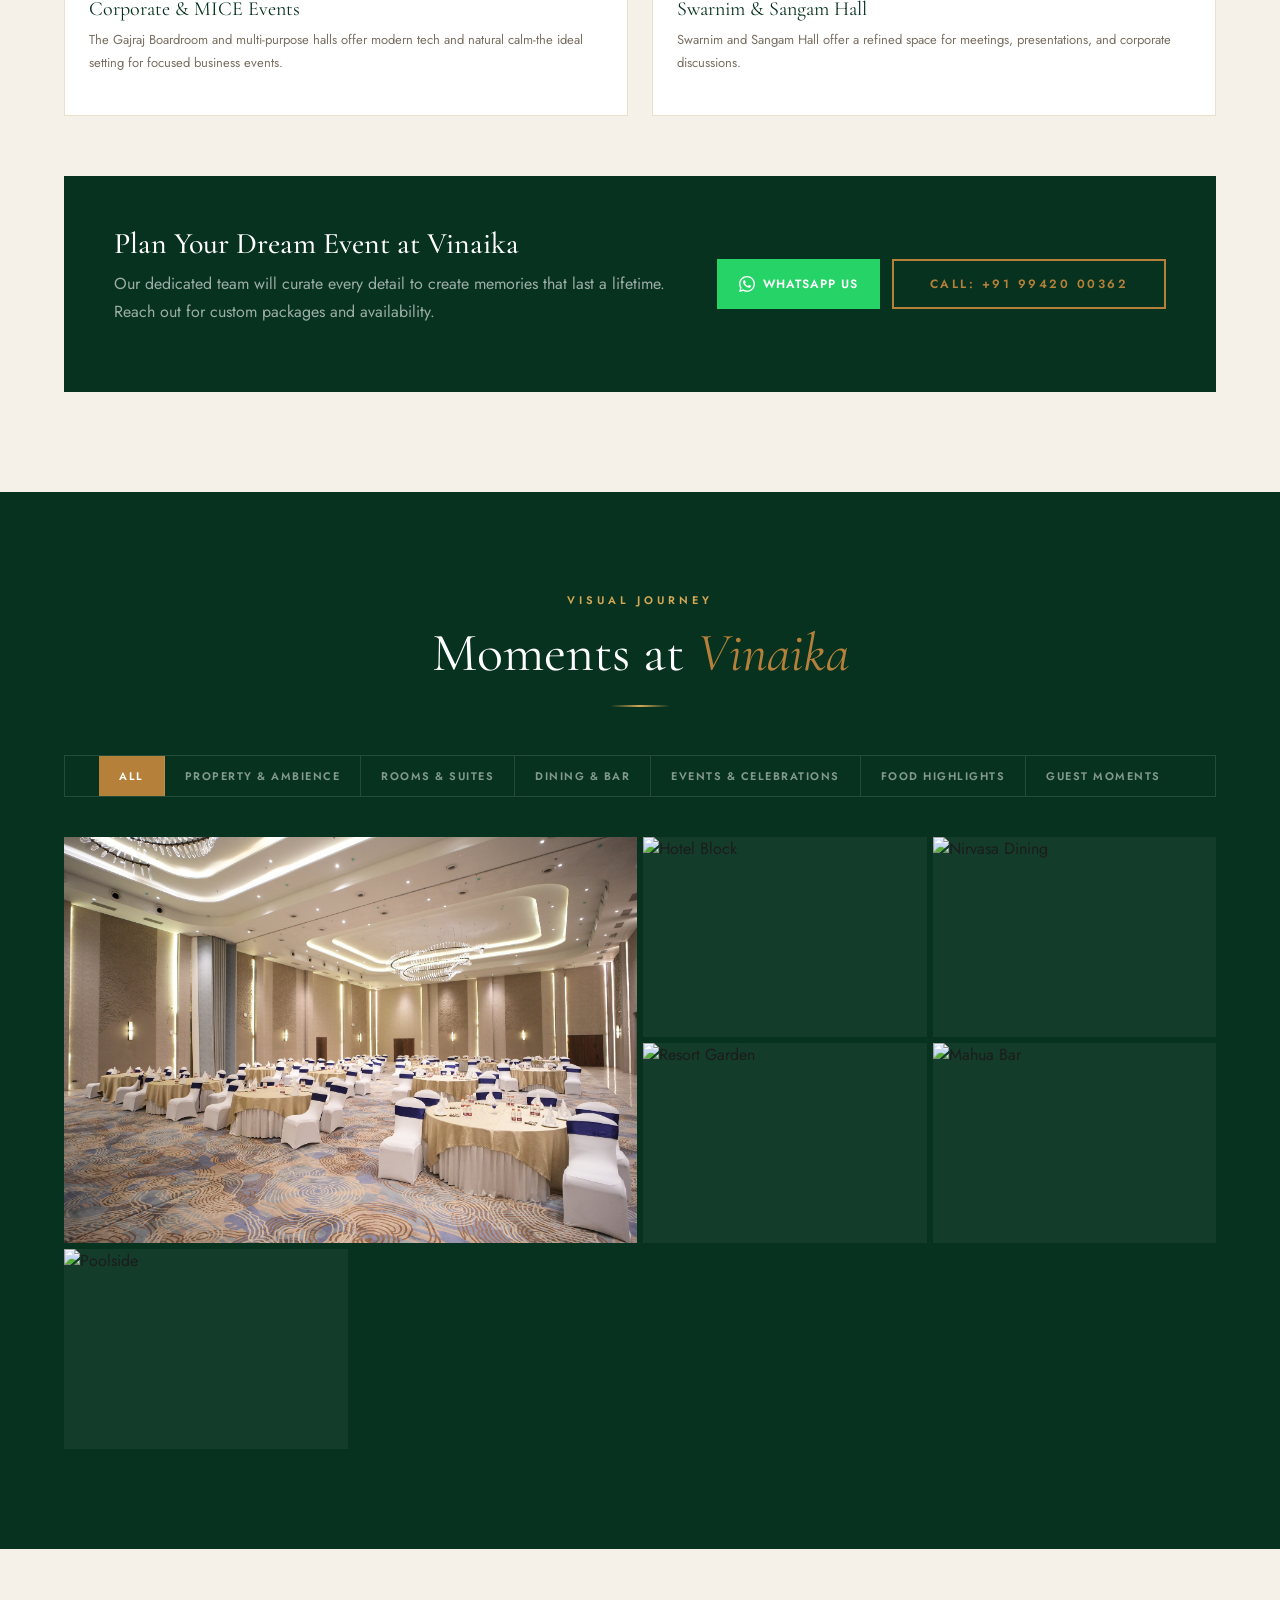
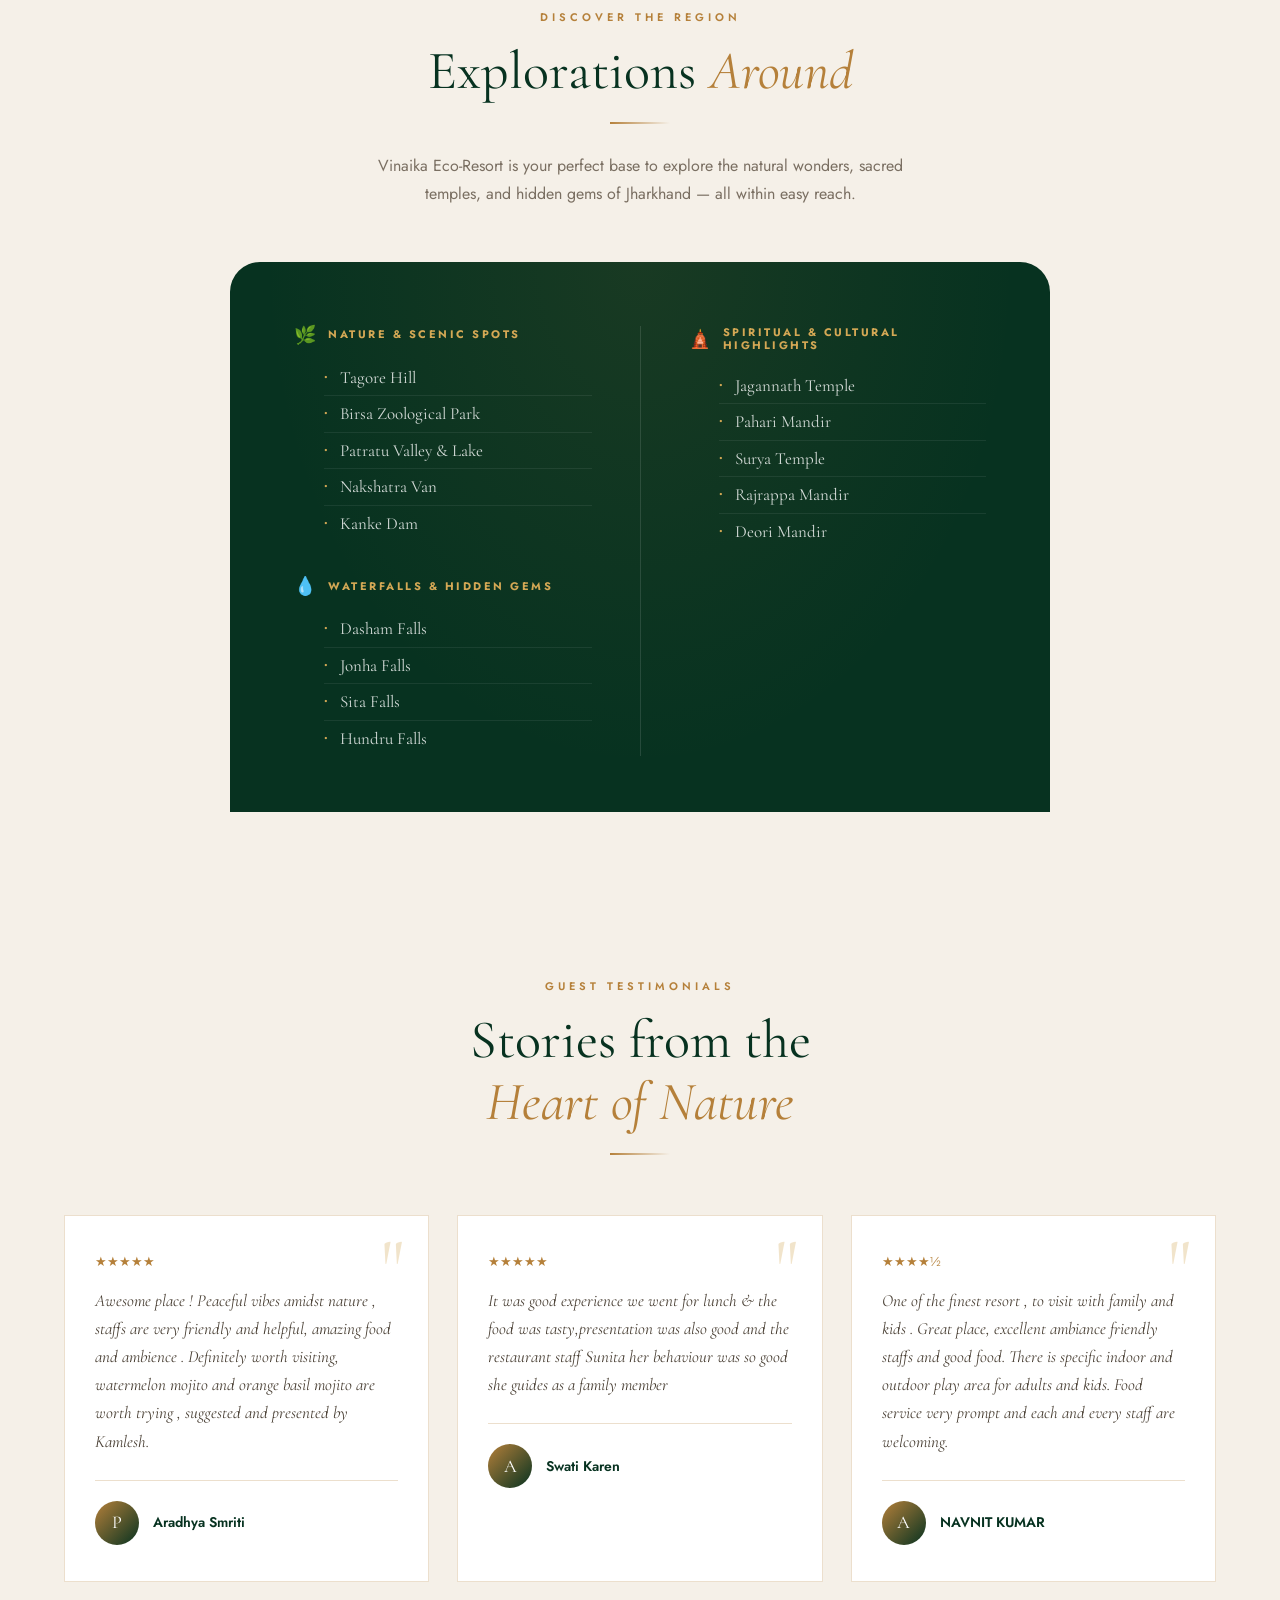
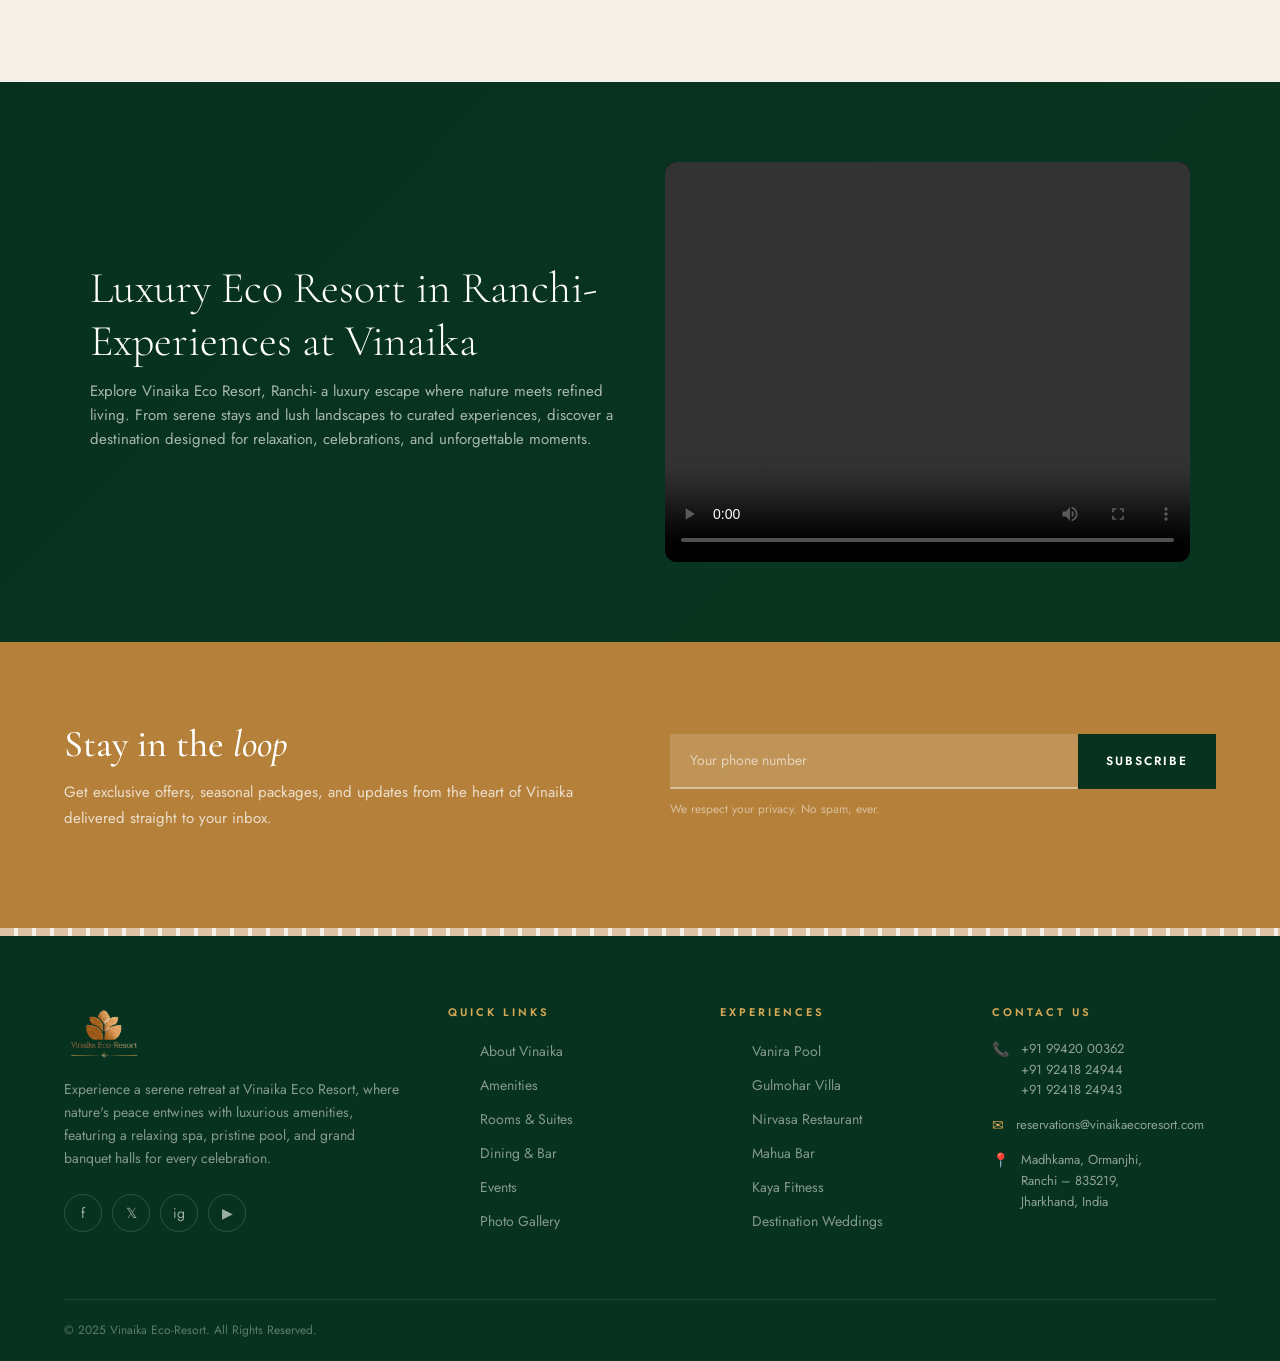
==== commit 722cb61d: "initial commit add new section, update images links social links" ====
--- a/index.html
+++ b/index.html
@@ -13,6 +13,8 @@
   <link
     href="https://fonts.googleapis.com/css2?family=Cormorant+Garamond:ital,wght@0,300;0,400;0,600;1,300;1,400&family=Jost:wght@300;400;500;600&display=swap"
     rel="stylesheet">
+  <link rel="stylesheet" href="https://cdnjs.cloudflare.com/ajax/libs/font-awesome/6.5.0/css/all.min.css">
+
   <style>
     /* Tan Pearl font — place tan-pearl.woff2 / .woff / .ttf in your css/fonts/ folder */
     @font-face {
@@ -2283,6 +2285,149 @@
         width: 100%;
       }
     }
+
+
+    
+/* =================== EXPLORATIONS AROUND =================== */
+.explorations-section {
+  padding: 60px 0;
+  background: var(--cream);
+}
+
+.explorations-header {
+  text-align: center;
+  margin-bottom: 0;
+}
+
+.explorations-arch-wrap {
+  position: relative;
+  max-width: 820px;
+  margin: 0 auto;
+}
+
+.explorations-tribal-top,
+.explorations-tribal-bottom {
+  height: 6px;
+ 
+  opacity: 0.5;
+}
+
+.explorations-arch {
+  background: var(--forest);
+  /* Arch shape: flat bottom, arch top */
+  border-radius: 30px 30px 0 0;
+  padding: 64px 56px 56px;
+  position: relative;
+  overflow: hidden;
+}
+
+/* Subtle texture overlay */
+.explorations-arch::before {
+  content: '';
+  position: absolute;
+  inset: 0;
+  background: radial-gradient(ellipse at 50% 0%, rgba(181,128,58,0.10) 0%, transparent 65%);
+  pointer-events: none;
+}
+
+.explorations-grid {
+  display: grid;
+  grid-template-columns: 1fr 1px 1fr;
+  gap: 0 40px;
+  position: relative;
+  z-index: 1;
+}
+
+.exploration-col {
+  padding: 0 8px;
+}
+
+.exploration-divider {
+  background: rgba(255,255,255,0.12);
+  width: 1px;
+  align-self: stretch;
+}
+
+.exploration-category {
+  display: flex;
+  align-items: center;
+  gap: 12px;
+  margin-bottom: 16px;
+}
+
+.exploration-cat-icon {
+  font-size: 18px;
+  line-height: 1;
+}
+
+.exploration-category h4 {
+  font-family: var(--font-sans);
+  font-size: 11px;
+  font-weight: 700;
+  letter-spacing: 2.5px;
+  text-transform: uppercase;
+  color: var(--gold-light);
+  margin: 0;
+}
+
+.exploration-list {
+  list-style: none;
+  padding: 0;
+  margin: 0 0 0 30px;
+}
+
+.exploration-list li {
+  position: relative;
+  font-family: var(--font-serif);
+  font-size: 17px;
+  font-weight: 400;
+  color: rgba(255,255,255,0.82);
+  padding: 5px 0;
+  border-bottom: 1px solid rgba(255,255,255,0.07);
+  padding-left: 16px;
+  line-height: 1.5;
+}
+
+.exploration-list li::before {
+  content: '•';
+  position: absolute;
+  left: 0;
+  color: var(--gold-light);
+  font-size: 12px;
+  top: 7px;
+}
+
+.exploration-list li:last-child {
+  border-bottom: none;
+}
+
+/* Responsive */
+@media (max-width: 768px) {
+  .explorations-arch {
+    border-radius: 200px 200px 0 0;
+    padding: 48px 28px 44px;
+  }
+
+  .explorations-grid {
+    grid-template-columns: 1fr;
+    gap: 32px 0;
+  }
+
+  .exploration-divider {
+    display: none;
+  }
+
+  .exploration-col {
+    padding: 0;
+  }
+}
+
+@media (max-width: 480px) {
+  .explorations-arch {
+    border-radius: 120px 120px 0 0;
+    padding: 40px 20px 36px;
+  }
+}
   </style>
 </head>
 
@@ -2297,10 +2442,16 @@
             data-cfemail="3a485f495f484c5b4e535554497a4c53545b53515b5f5955485f4955484e14595557">reservations@vinaikaecoresort.com</a></span>
       </div>
       <div>
-        <a href="https://www.facebook.com/profile.php?id=61569073734557" target="_blank">FB</a>
-        <a href="https://x.com/VinaikaEco" target="_blank">TW</a>
-        <a href="https://www.instagram.com/vinaikaecoresort" target="_blank">IG</a>
-        <a href="https://youtube.com/@vinaikaecoresort-e4y" target="_blank">YT</a>
+        <a href="https://www.facebook.com/profile.php?id=61569073734557" target="_blank" title="Facebook"
+          style="margin-left:16px;"><i class="fab fa-facebook-f"></i></a>
+        <a href="https://x.com/VinaikaEco" target="_blank" title="X / Twitter" style="margin-left:16px;"><i
+            class="fab fa-x-twitter"></i></a>
+        <a href="https://www.instagram.com/vinaikaecoresort" target="_blank" title="Instagram"
+          style="margin-left:16px;"><i class="fab fa-instagram"></i></a>
+        <a href="https://youtube.com/@vinaikaecoresort-e4y" target="_blank" title="YouTube" style="margin-left:16px;"><i
+            class="fab fa-youtube"></i></a>
+
+
 
       </div>
 
@@ -2312,7 +2463,11 @@
     <div class="header-inner">
       <div class="logo-area">
         <!-- LOGO: Replace src with your logo image path -->
-        <img src="img/Vinaika PNG LOGO (1).png" alt="Vinaika Eco-Resort" class="header-logo" height="56">
+        <a href="index.html">
+          <img src="img/Vinaika PNG LOGO (1).png" alt="Vinaika Eco-Resort" class="header-logo" height="56">
+        </a>
+
+
       </div>
       <nav>
         <ul>
@@ -2836,7 +2991,7 @@
           <div class="img-box dining-img-main" data-size="520×300px">
             <img src="img/Amenities/16.png" alt="Nirvasa Restaurant" loading="lazy">
           </div>
-           <div class="img-box dining-img-main" data-size="520×300px">
+          <div class="img-box dining-img-main" data-size="520×300px">
             <img src="img/Amenities/5.png" alt="Nirvasa Restaurant" loading="lazy">
           </div>
           <!-- <div class="img-box dining-img-sm" data-size="240×180px">
@@ -3110,14 +3265,12 @@
           </div>
           <div class="gallery-item">
             <div class="img-box" data-size="380×200px">
-              <img src="img/Gallery/Property & Ambience/66.png" alt="Central Block"
-                loading="lazy">
+              <img src="img/Gallery/Property & Ambience/66.png" alt="Central Block" loading="lazy">
             </div>
           </div>
           <div class="gallery-item">
             <div class="img-box" data-size="380×200px">
-              <img src="img/Gallery/Property & Ambience/5.png" alt="Property Ground"
-                loading="lazy">
+              <img src="img/Gallery/Property & Ambience/5.png" alt="Property Ground" loading="lazy">
             </div>
             <!-- <div class="gallery-item-caption">Vanira Pool Side</div> -->
           </div>
@@ -3164,12 +3317,12 @@
             <div class="gallery-item-caption">Double Deluxe Room</div>
           </div>
 
-            <div class="gallery-item">
+          <div class="gallery-item">
             <div class="img-box" data-size="380×200px">
               <img src="img/Gallery/Room/53 (3).png" alt="Deluxe Room" loading="lazy">
             </div>
           </div>
-            <div class="gallery-item">
+          <div class="gallery-item">
             <div class="img-box" data-size="380×200px">
               <img src="img/Gallery/Room/78.png" alt="Deluxe Room" loading="lazy">
             </div>
@@ -3208,7 +3361,7 @@
               <img src="img/Gallery/Dining & Bar/61 (2).png" alt="Pool Bar" loading="lazy">
             </div>
           </div>
-           <div class="gallery-item">
+          <div class="gallery-item">
             <div class="img-box" data-size="380×200px">
               <img src="img/Gallery/Dining & Bar/64.png" alt="Pool Bar" loading="lazy">
             </div>
@@ -3216,7 +3369,7 @@
         </div>
       </div>
 
-    
+
 
       <!-- EVENTS -->
       <div class="gallery-panel" id="tab-events">
@@ -3229,15 +3382,13 @@
           </div>
           <div class="gallery-item">
             <div class="img-box" data-size="380×200px">
-              <img src="img/Gallery/Events & Celebrations/0001.jpg" alt="Lawn Event"
-                loading="lazy">
+              <img src="img/Gallery/Events & Celebrations/0001.jpg" alt="Lawn Event" loading="lazy">
             </div>
             <!-- <div class="gallery-item-caption">Rajdarbar Events</div> -->
           </div>
           <div class="gallery-item">
             <div class="img-box" data-size="380×200px">
-              <img src="img/Gallery/Events & Celebrations/79 (2).png" alt="Banquet"
-                loading="lazy">
+              <img src="img/Gallery/Events & Celebrations/79 (2).png" alt="Banquet" loading="lazy">
             </div>
           </div>
           <div class="gallery-item">
@@ -3245,12 +3396,12 @@
               <img src="img/Gallery/Events & Celebrations/DSC09813.JPG.jpeg" alt="Outdoor Wedding" loading="lazy">
             </div>
           </div>
-            <div class="gallery-item">
+          <div class="gallery-item">
             <div class="img-box" data-size="380×200px">
               <img src="img/Gallery/Events & Celebrations/78 (2).png" alt="Outdoor Wedding" loading="lazy">
             </div>
           </div>
-            <div class="gallery-item">
+          <div class="gallery-item">
             <div class="img-box" data-size="380×200px">
               <img src="img/Gallery/Events & Celebrations/80 (2).png" alt="Outdoor Wedding" loading="lazy">
             </div>
@@ -3277,18 +3428,18 @@
               <img src="img/Gallery/Food Highlights/0001 (7).jpg" alt="Cocktails" loading="lazy">
             </div>
           </div>
-         
-           <div class="gallery-item">
+
+          <div class="gallery-item">
             <div class="img-box" data-size="380×200px">
               <img src="img/Gallery/Food Highlights/0003 (4).jpg" alt="Table Setting" loading="lazy">
             </div>
           </div>
-           <div class="gallery-item">
+          <div class="gallery-item">
             <div class="img-box" data-size="380×200px">
               <img src="img/Gallery/Food Highlights/0003.jpg" alt="Table Setting" loading="lazy">
             </div>
           </div>
-           <div class="gallery-item">
+          <div class="gallery-item">
             <div class="img-box" data-size="380×200px">
               <img src="img/Gallery/Food Highlights/71 (2).png" alt="Table Setting" loading="lazy">
             </div>
@@ -3304,15 +3455,15 @@
               <img src="img/Gallery/Experiences/23.png" alt="Guest Experience" loading="lazy">
             </div>
           </div>
-          
-
-           <div class="gallery-item">
+
+
+          <div class="gallery-item">
             <div class="img-box" data-size="380×200px">
               <img src="img/Gallery/Experiences/31.png" alt="Bar Moments" loading="lazy">
             </div>
           </div>
 
-           <div class="gallery-item">
+          <div class="gallery-item">
             <div class="img-box" data-size="380×200px">
               <img src="img/Gallery/Experiences/27.png" alt="Bar Moments" loading="lazy">
             </div>
@@ -3346,6 +3497,92 @@
 
     </div>
   </section>
+
+
+
+  <!--Exploration Around-->
+  <section class="explorations-section">
+  <div class="container">
+    <div class="explorations-header">
+      <span class="section-label">Discover the Region</span>
+      <h2 class="section-heading">Explorations <em>Around</em></h2>
+      <div class="section-divider centered"></div>
+      <p style="max-width:560px;margin:0 auto 48px;text-align:center;">
+        Vinaika Eco-Resort is your perfect base to explore the natural wonders, sacred temples, and
+        hidden gems of Jharkhand — all within easy reach.
+      </p>
+    </div>
+
+    <div class="explorations-arch-wrap">
+      <!-- Decorative tribal top stripe -->
+      <div class="explorations-tribal-top"></div>
+
+      <div class="explorations-arch">
+        <div class="explorations-grid">
+
+          <!-- Column 1: Nature & Waterfalls -->
+          <div class="exploration-col">
+            <div class="exploration-category">
+              <div class="exploration-cat-icon">🌿</div>
+              <h4>Nature &amp; Scenic Spots</h4>
+            </div>
+            <ul class="exploration-list">
+              <li>Tagore Hill</li>
+              <li>Birsa Zoological Park</li>
+              <li>Patratu Valley &amp; Lake</li>
+              <li>Nakshatra Van</li>
+              <li>Kanke Dam</li>
+            </ul>
+
+            <div class="exploration-category" style="margin-top:36px;">
+              <div class="exploration-cat-icon">💧</div>
+              <h4>Waterfalls &amp; Hidden Gems</h4>
+            </div>
+            <ul class="exploration-list">
+              <li>Dasham Falls</li>
+              <li>Jonha Falls</li>
+              <li>Sita Falls</li>
+              <li>Hundru Falls</li>
+            </ul>
+          </div>
+
+          <!-- Divider -->
+          <div class="exploration-divider"></div>
+
+          <!-- Column 2: Spiritual & Cultural -->
+          <div class="exploration-col">
+            <div class="exploration-category">
+              <div class="exploration-cat-icon">🛕</div>
+              <h4>Spiritual &amp; Cultural Highlights</h4>
+            </div>
+            <ul class="exploration-list">
+              <li>Jagannath Temple</li>
+              <li>Pahari Mandir</li>
+              <li>Surya Temple</li>
+              <li>Rajrappa Mandir</li>
+              <li>Deori Mandir</li>
+            </ul>
+
+            <!-- <div class="exploration-category" style="margin-top:36px;">
+              <div class="exploration-cat-icon">🏛️</div>
+              <h4>Heritage &amp; History</h4>
+            </div>
+            <ul class="exploration-list">
+              <li>Ranchi Museum</li>
+              <li>Rock Garden</li>
+              <li>Tribal Research Institute</li>
+              <li>Jharkhand War Memorial</li>
+            </ul> -->
+          </div>
+
+        </div>
+      </div>
+
+      <!-- Decorative tribal bottom stripe -->
+      <div class="explorations-tribal-bottom"></div>
+    </div>
+  </div>
+</section>
 
   <!-- TESTIMONIALS -->
   <section class="testimonials-section">
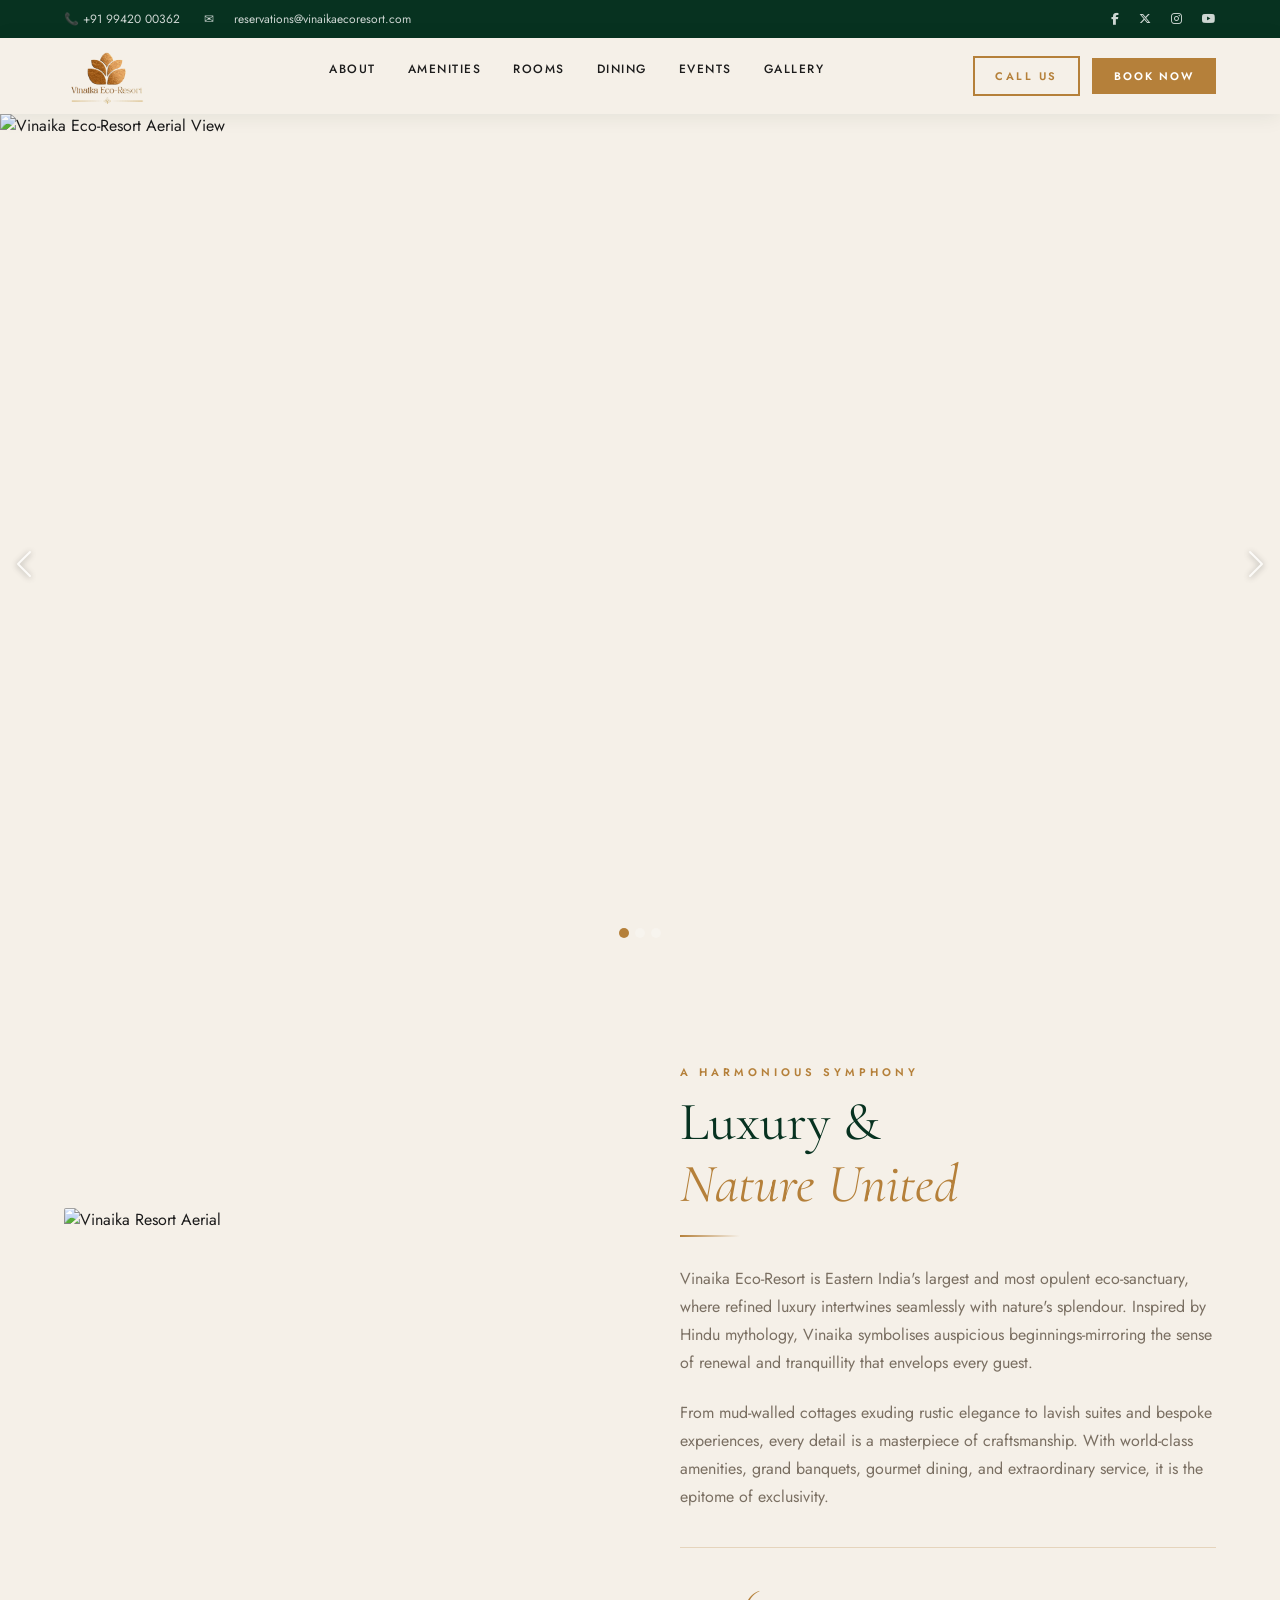
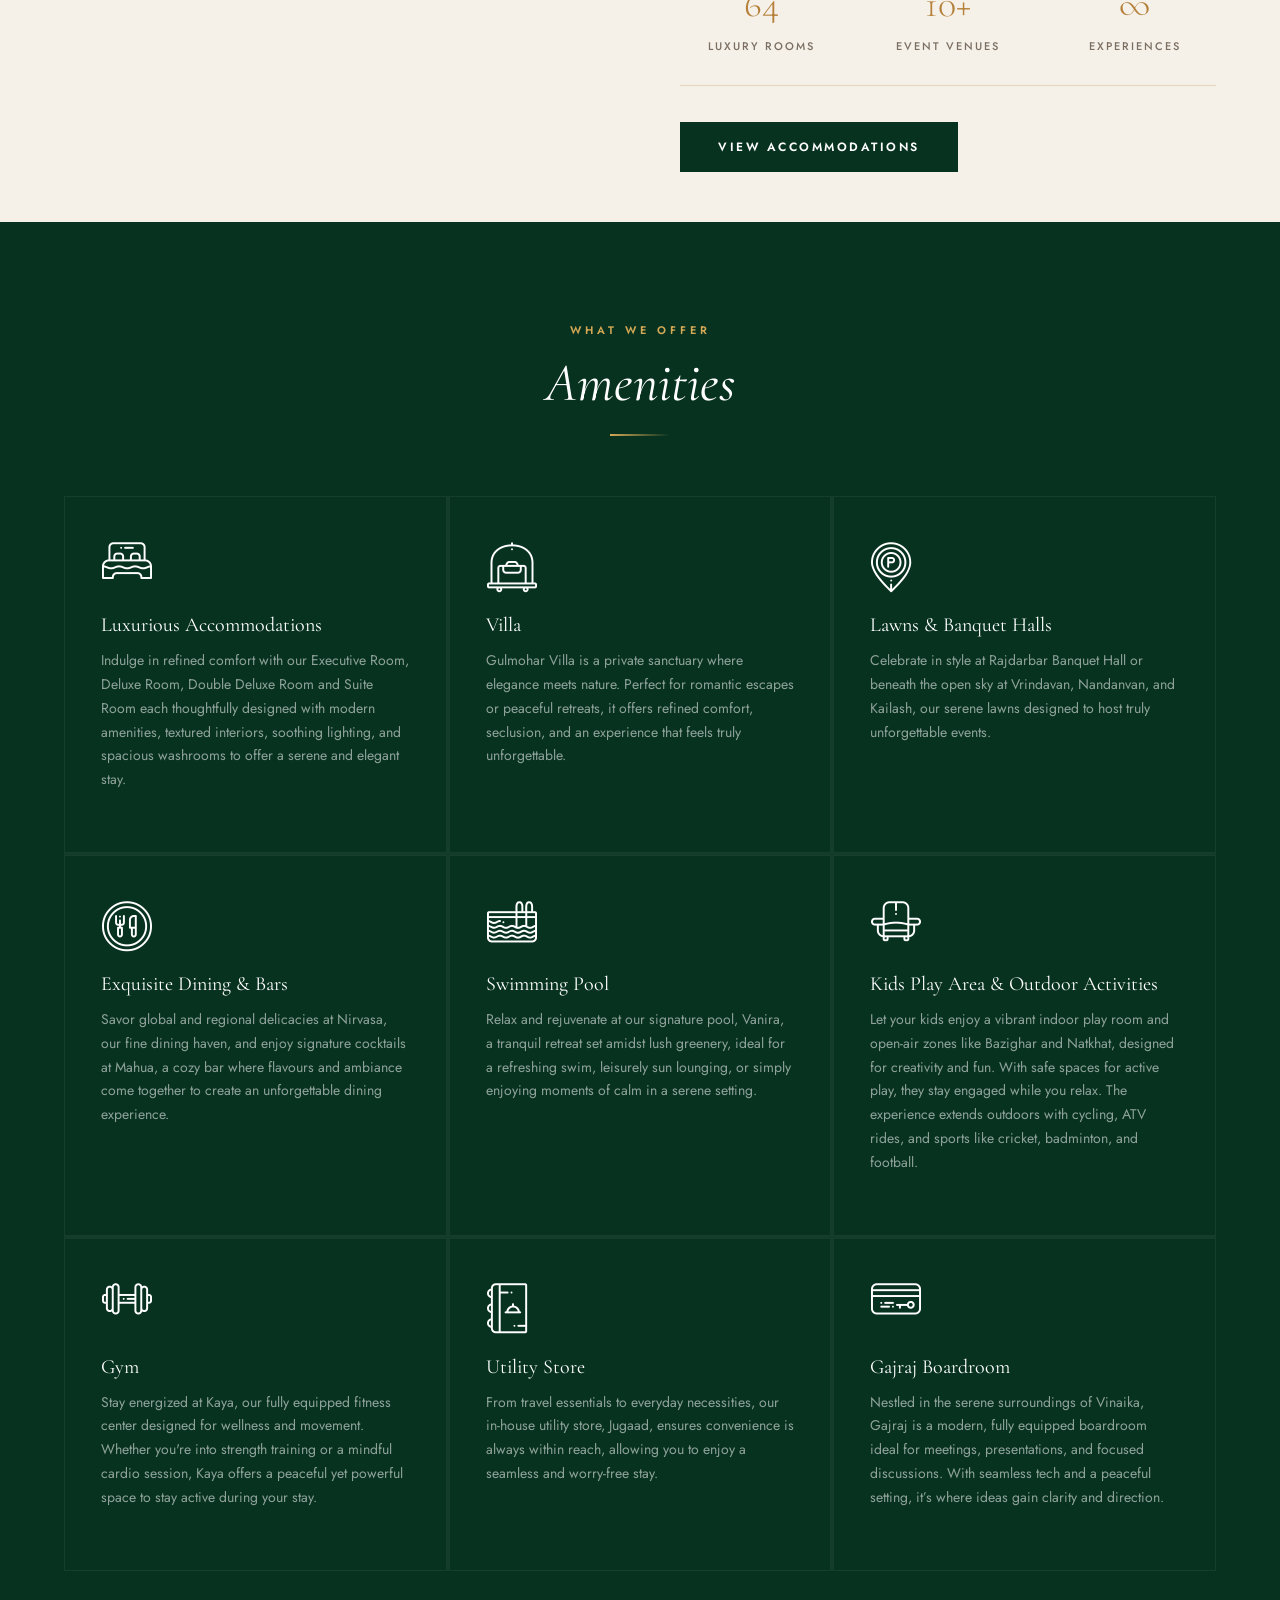
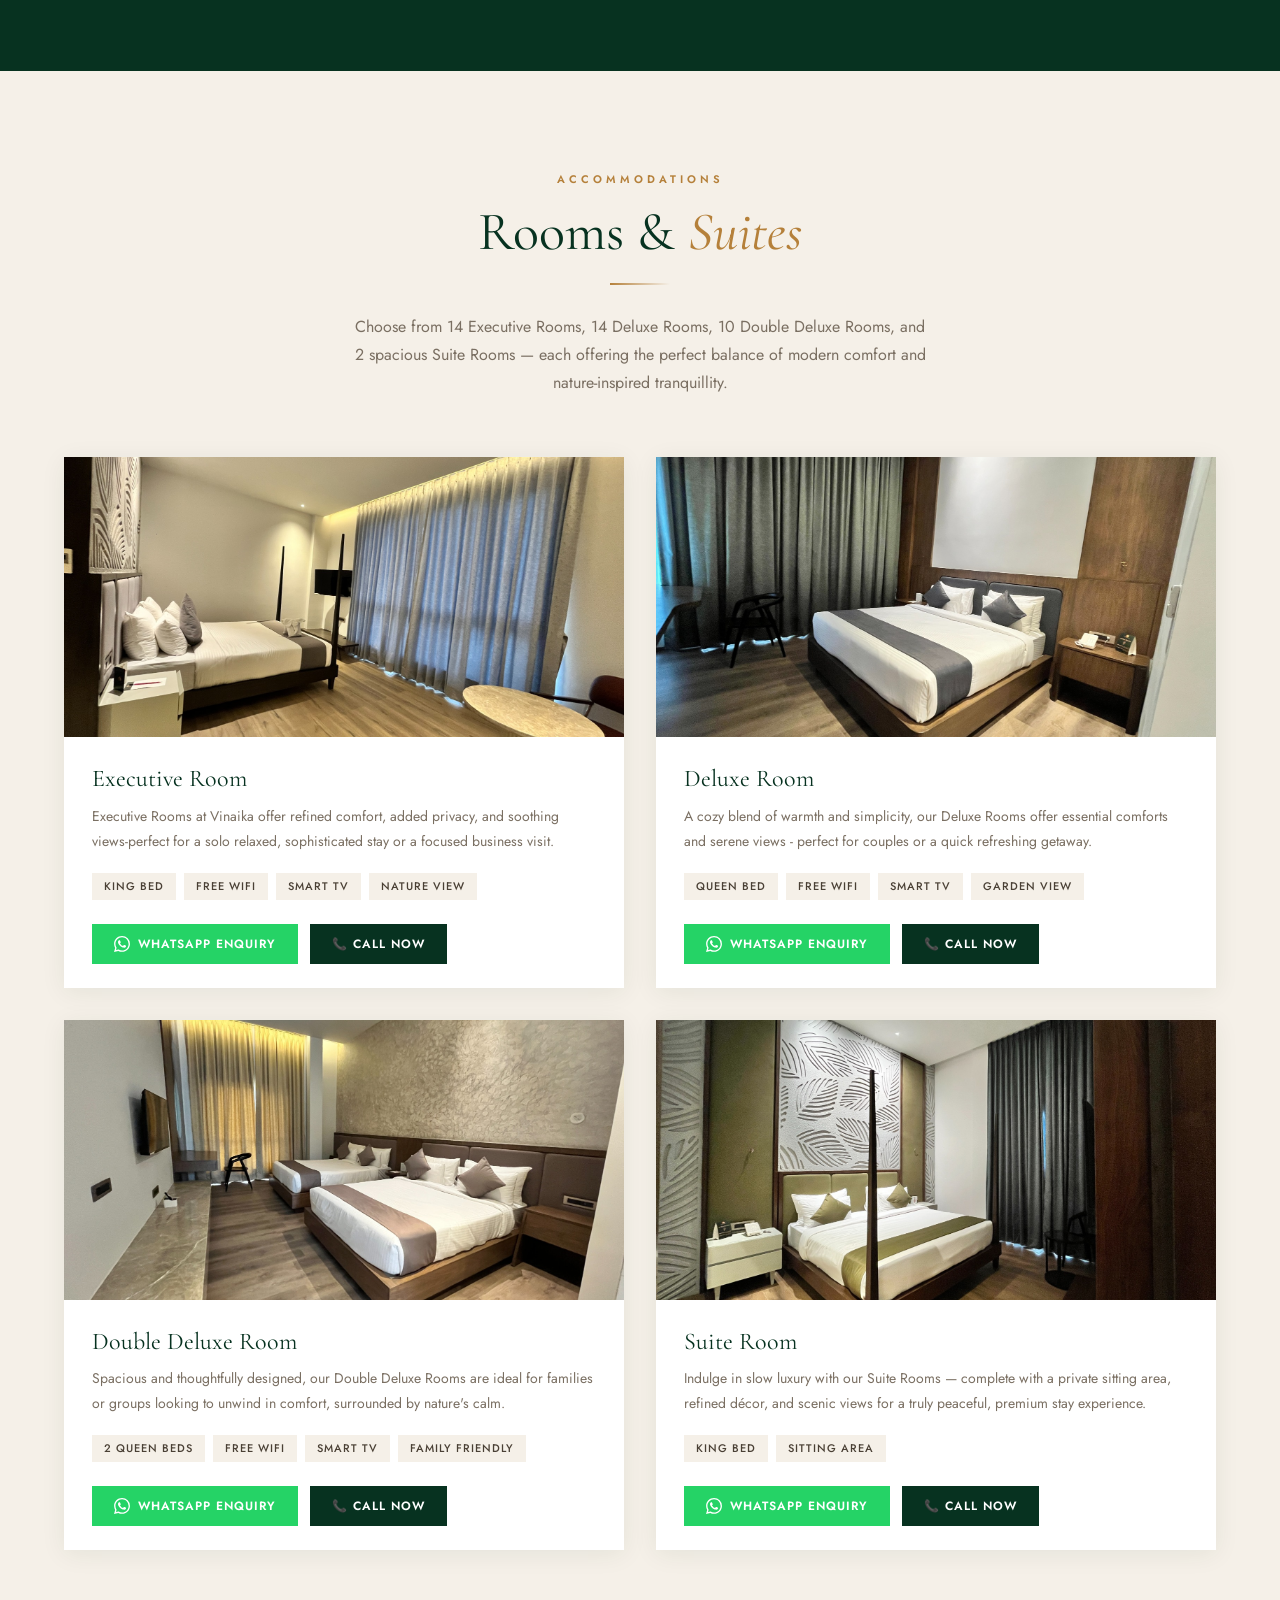
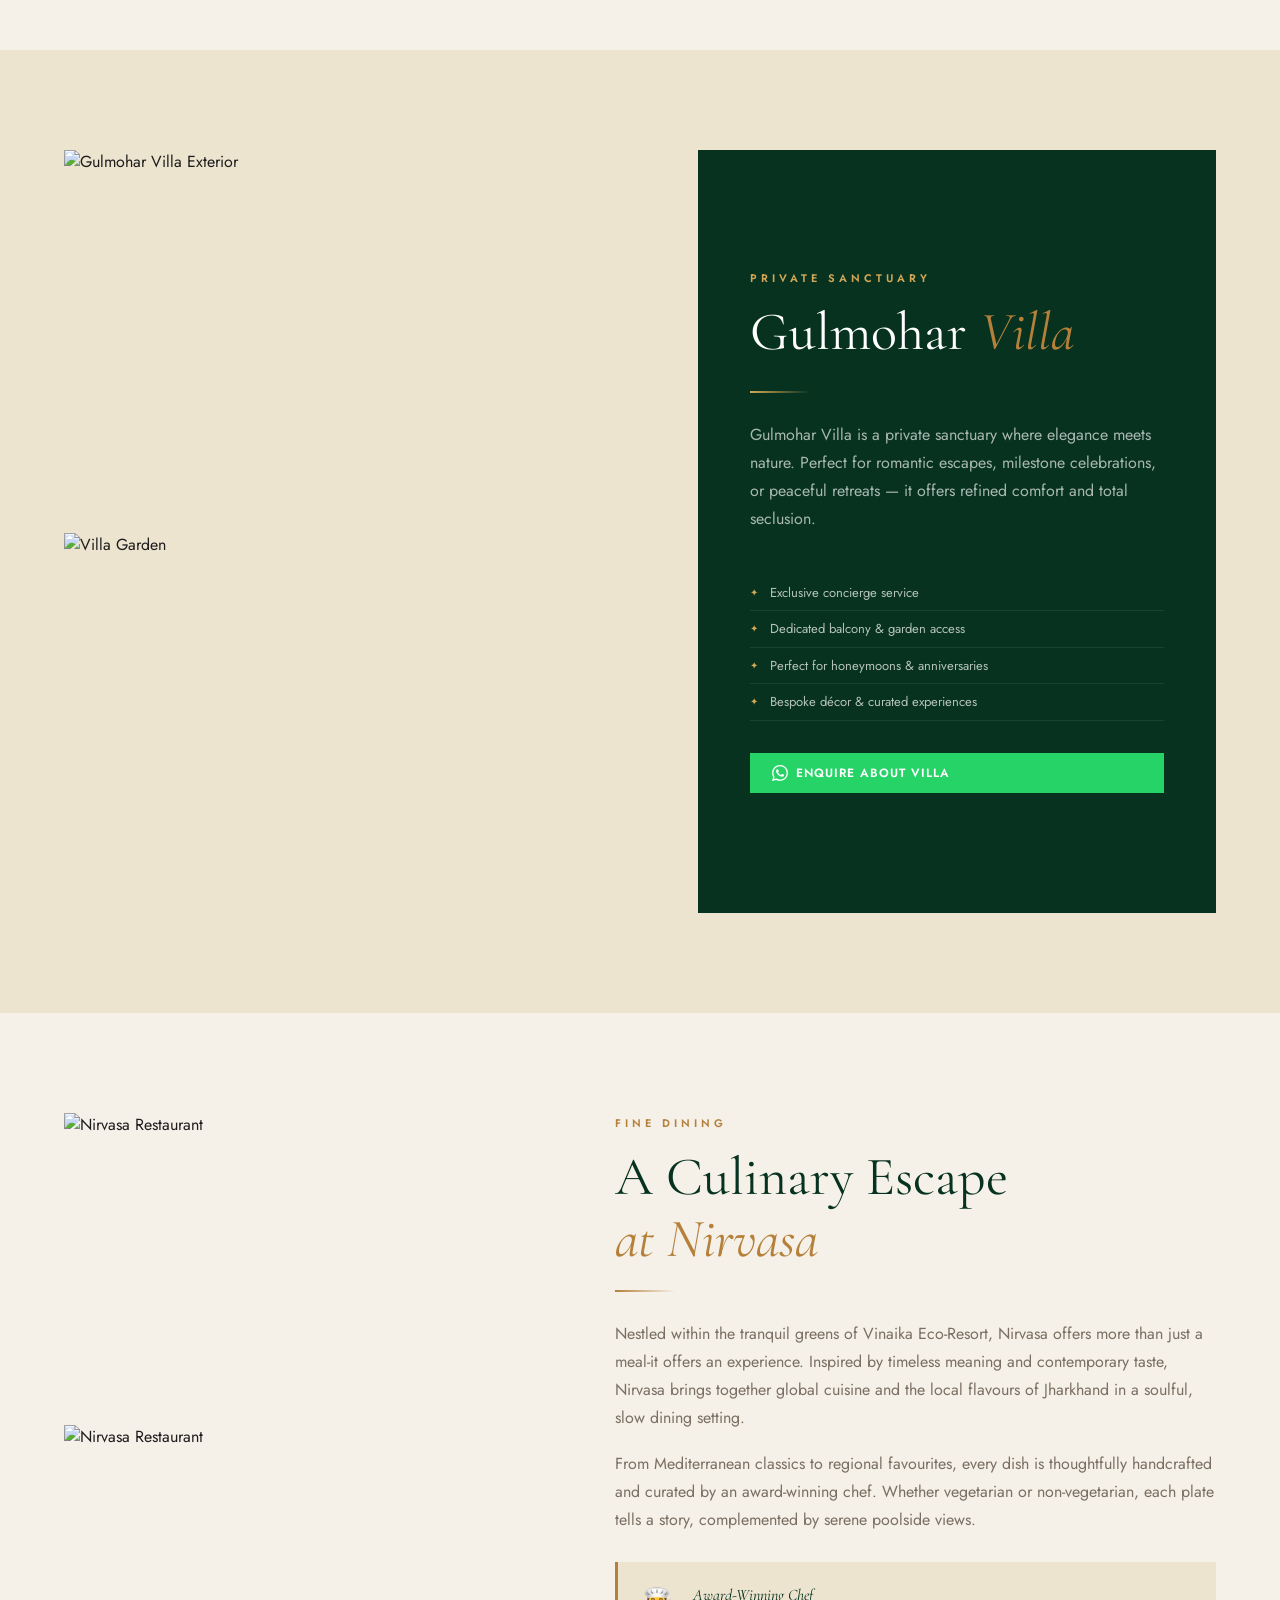
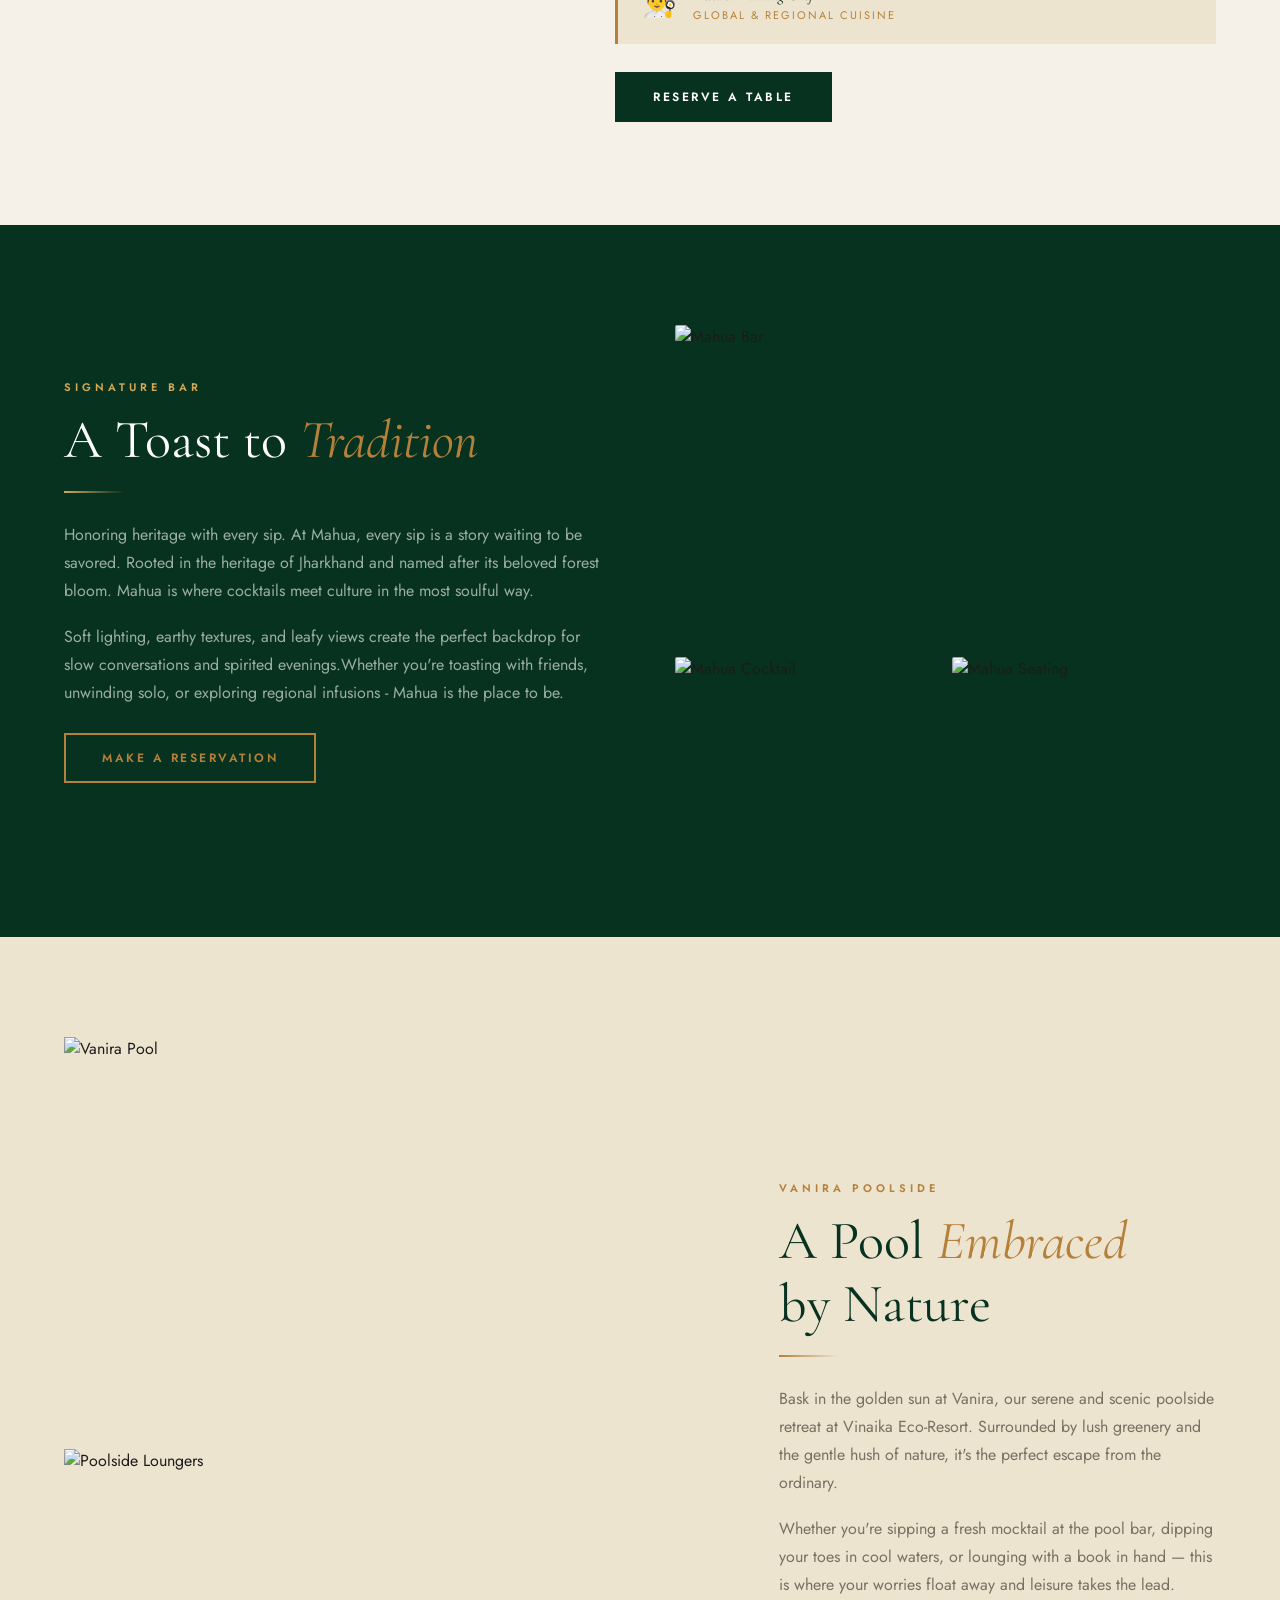
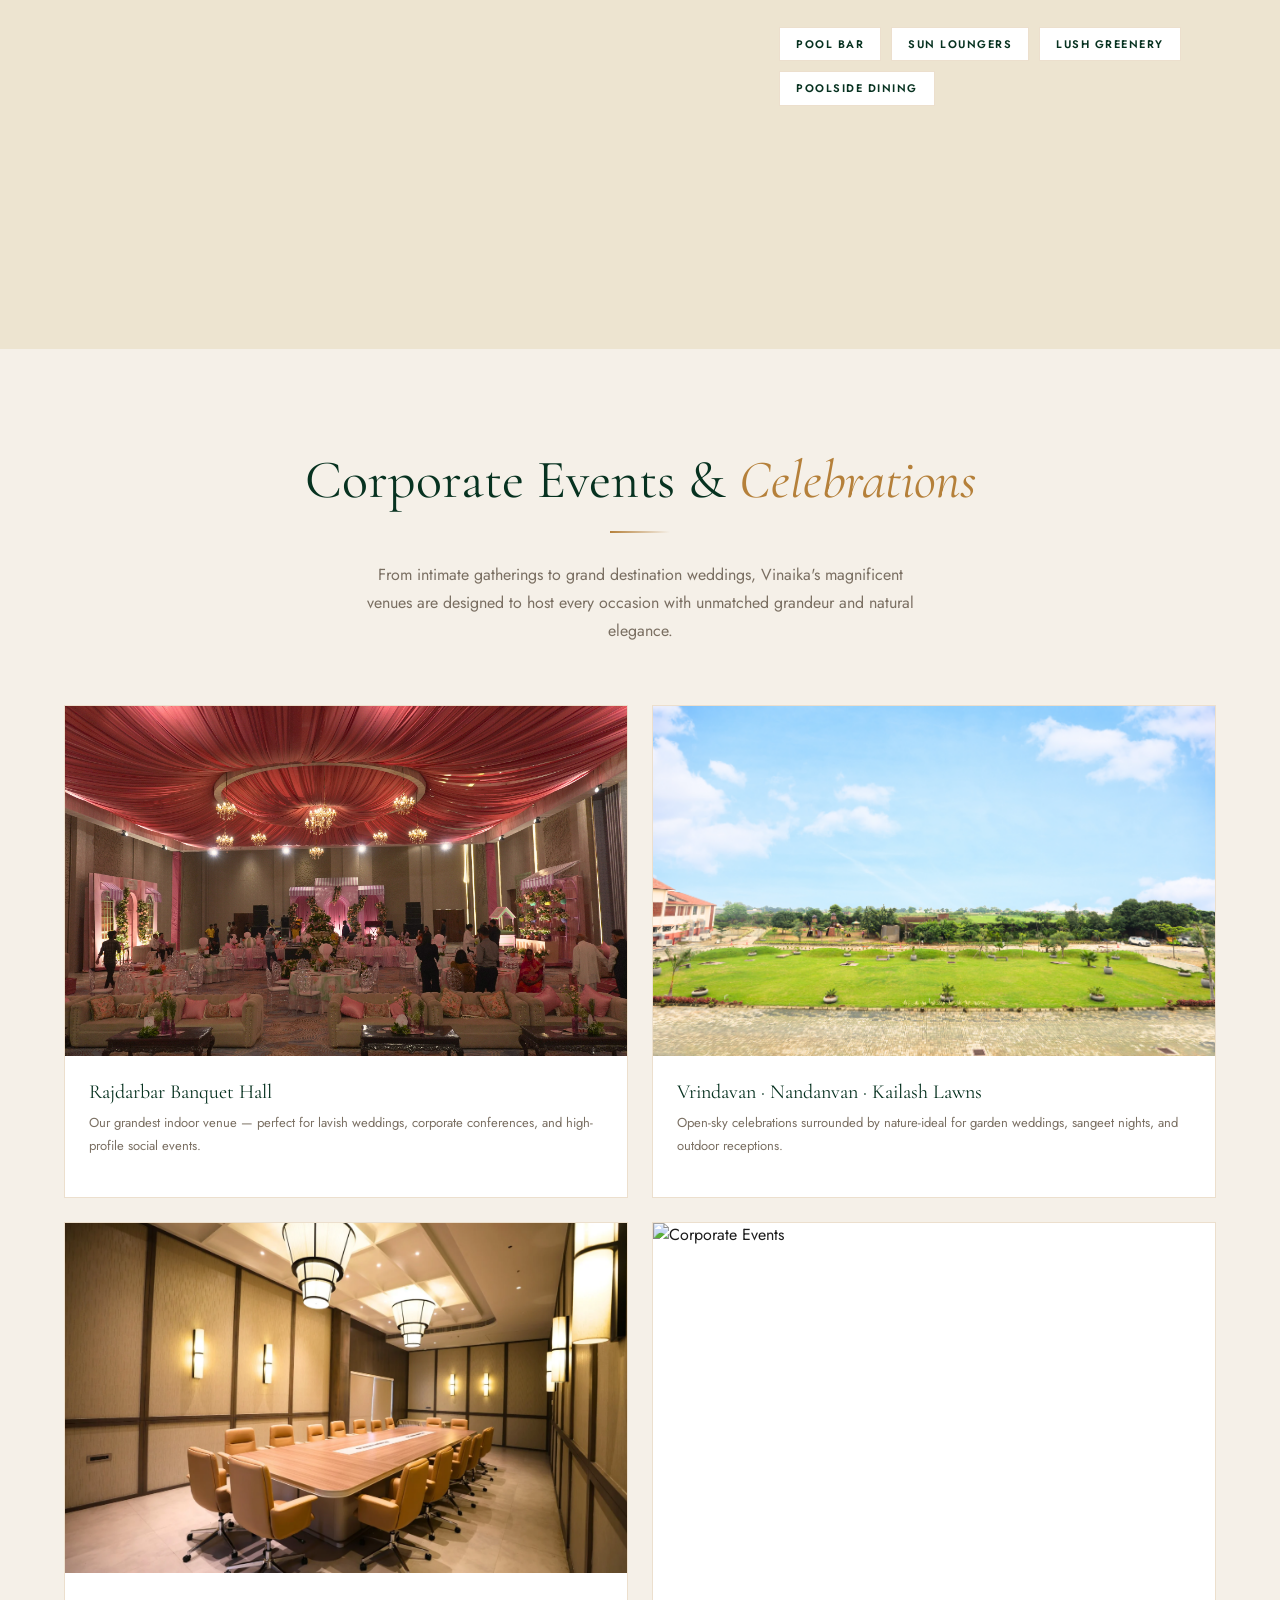
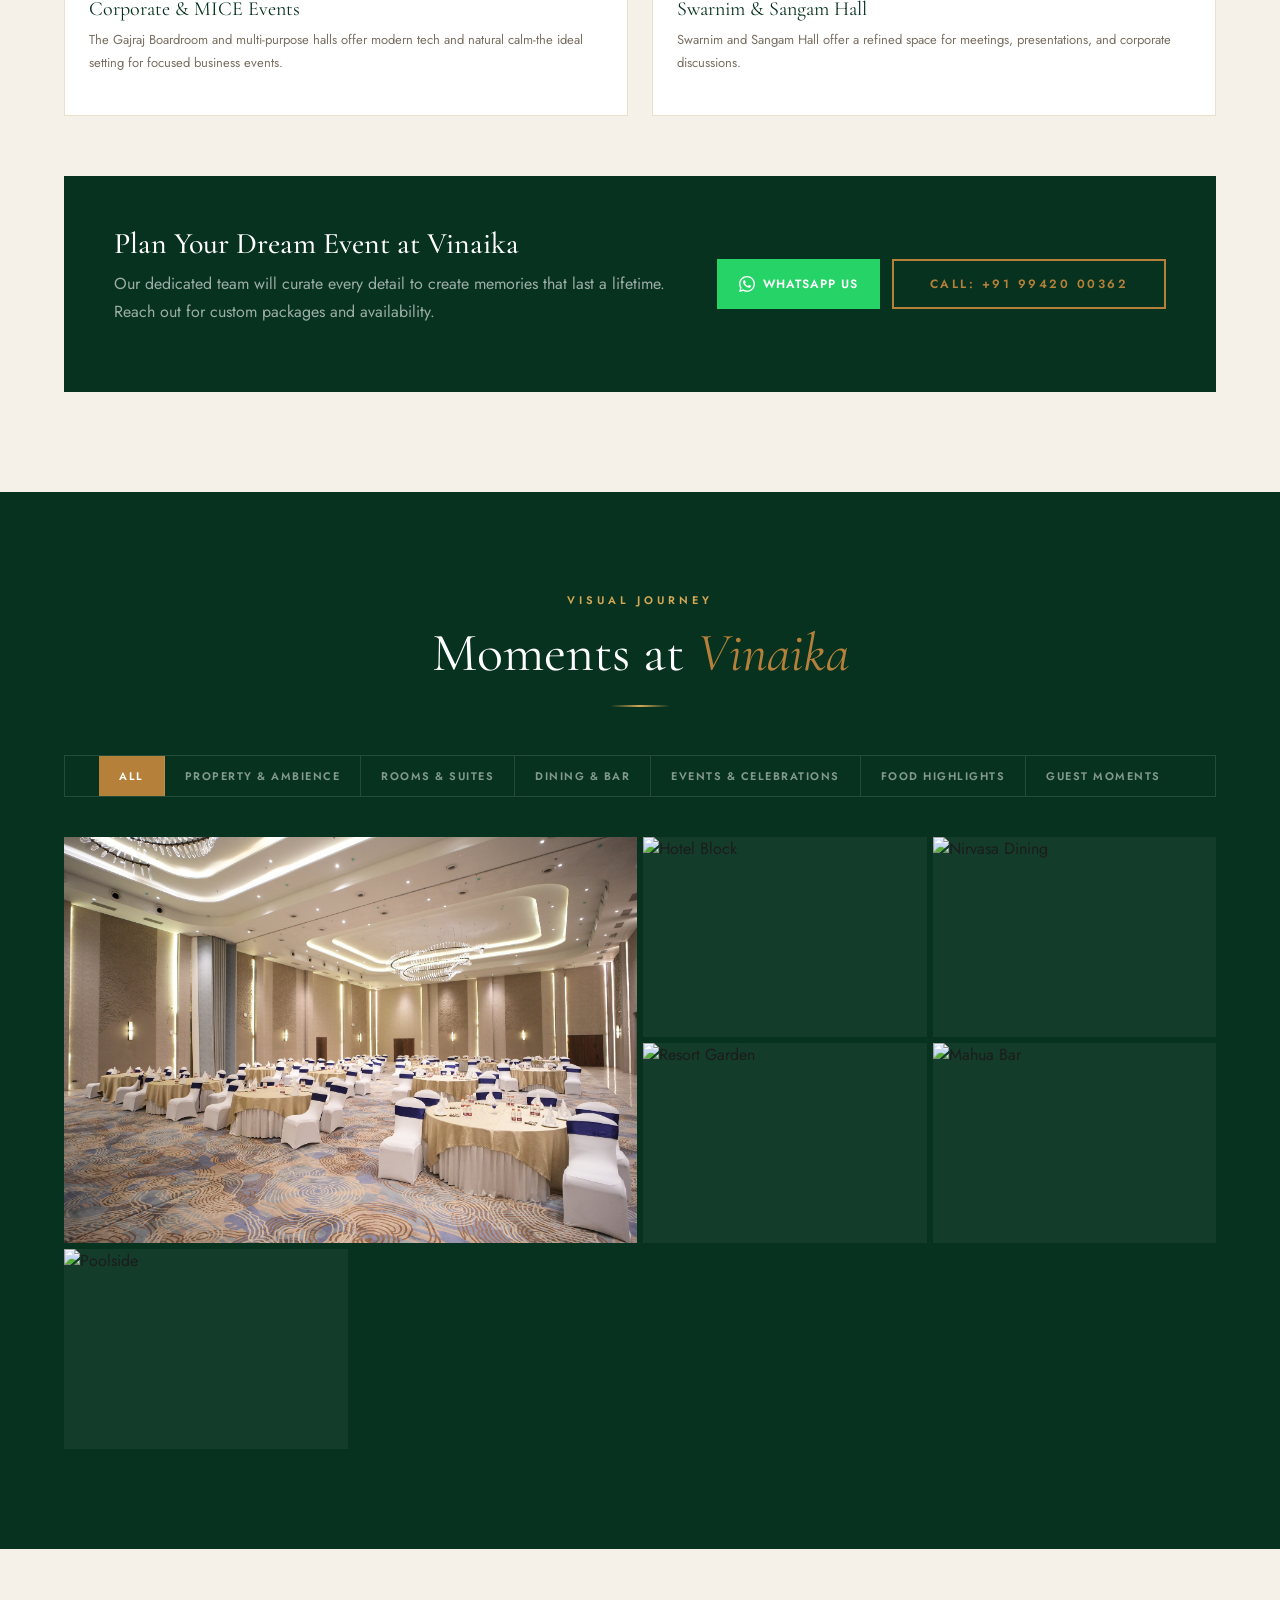
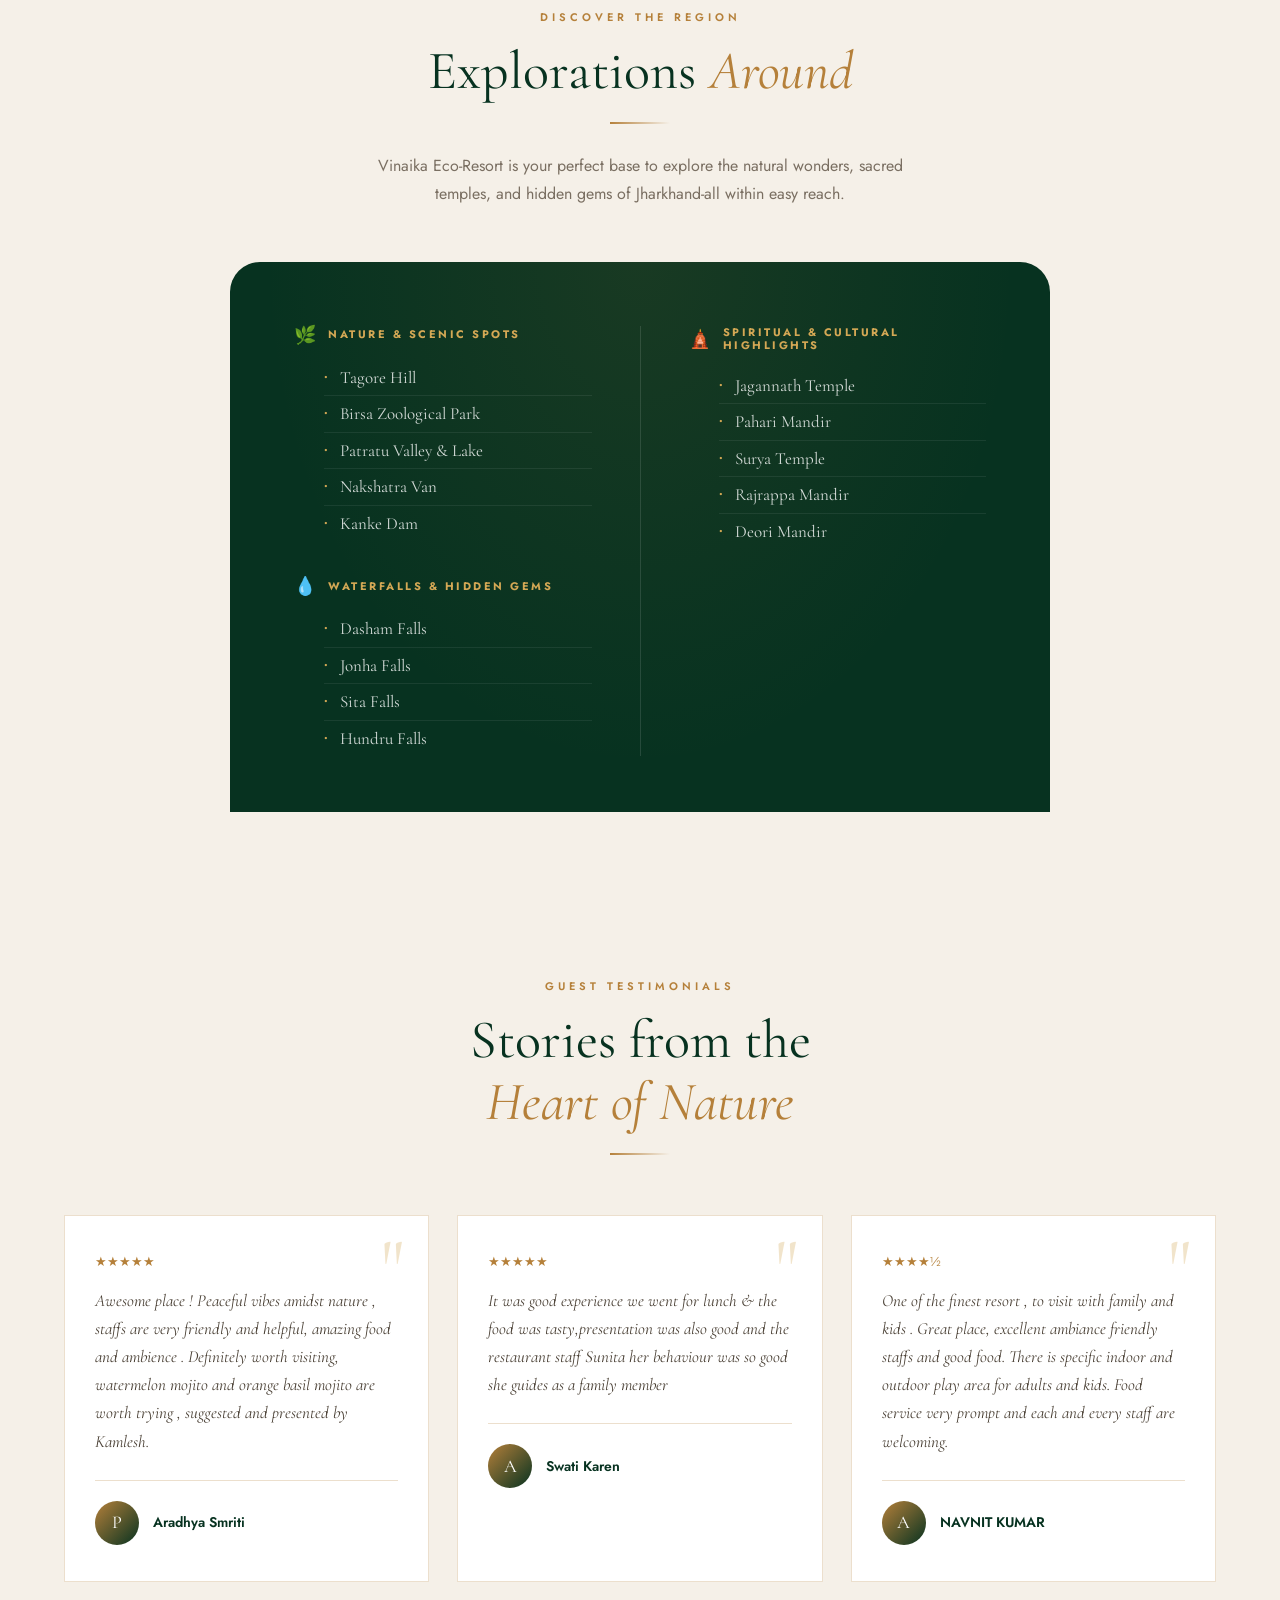
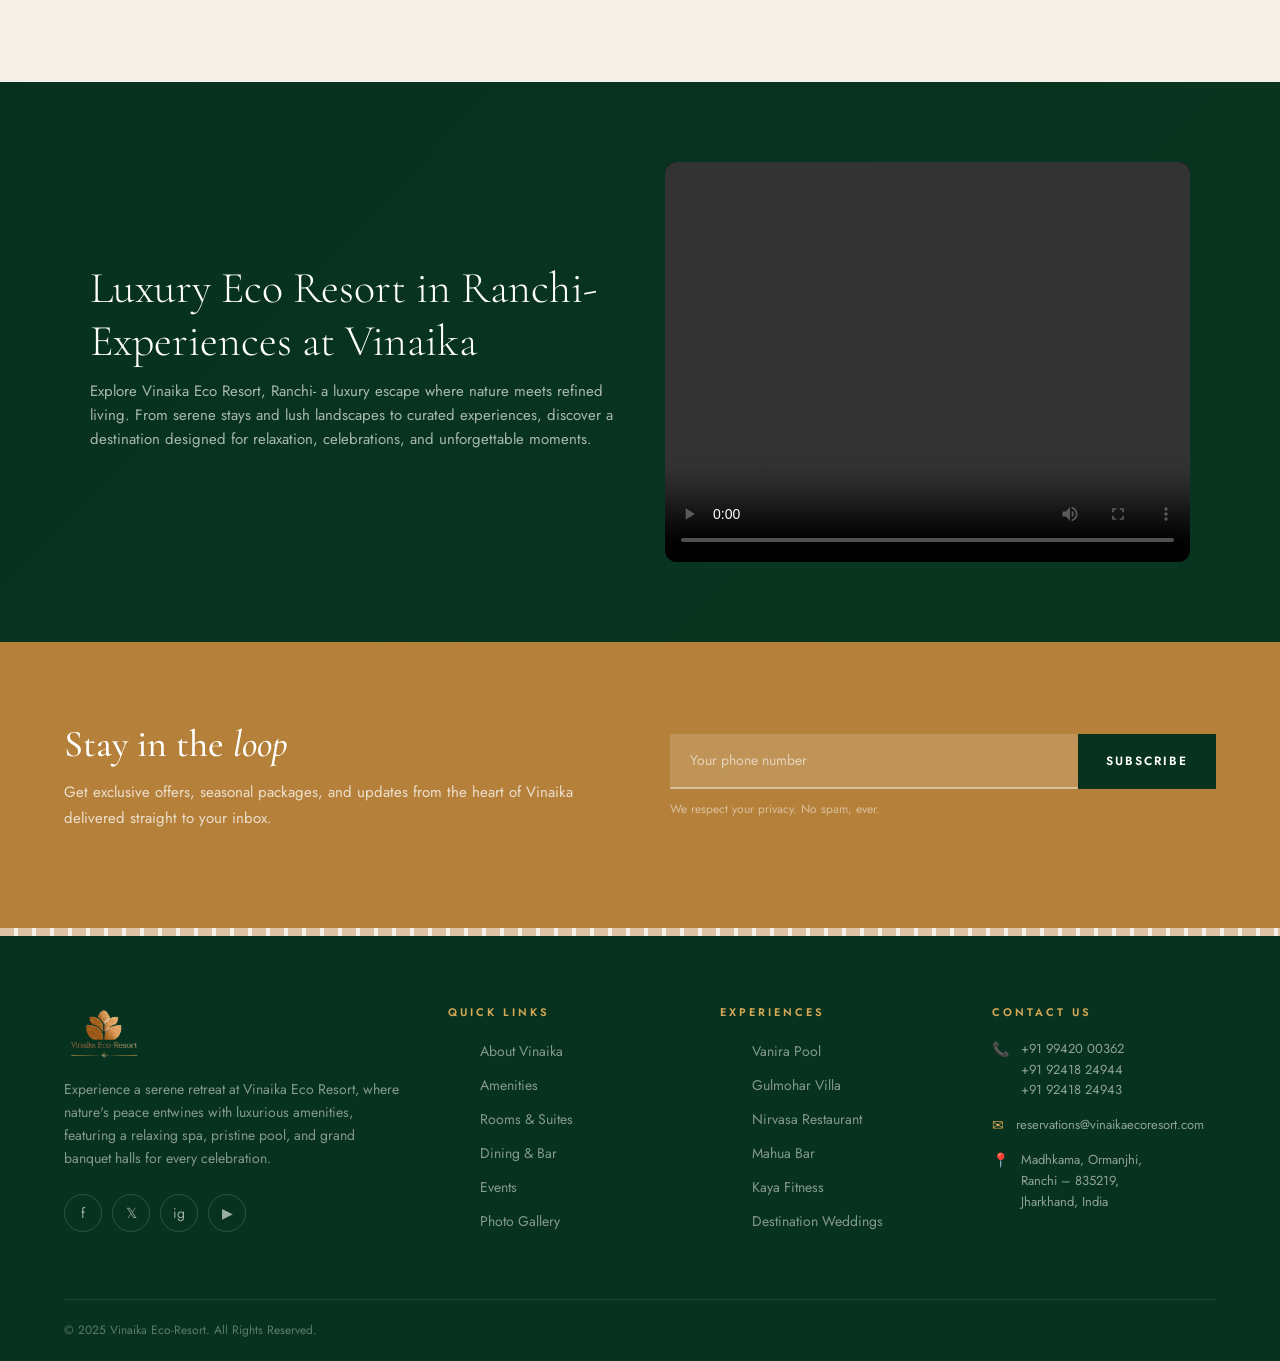
==== commit a33b523a: "initial commit" ====
--- a/index.html
+++ b/index.html
@@ -3509,7 +3509,7 @@
       <div class="section-divider centered"></div>
       <p style="max-width:560px;margin:0 auto 48px;text-align:center;">
         Vinaika Eco-Resort is your perfect base to explore the natural wonders, sacred temples, and
-        hidden gems of Jharkhand — all within easy reach.
+        hidden gems of Jharkhand-all within easy reach.
       </p>
     </div>
 
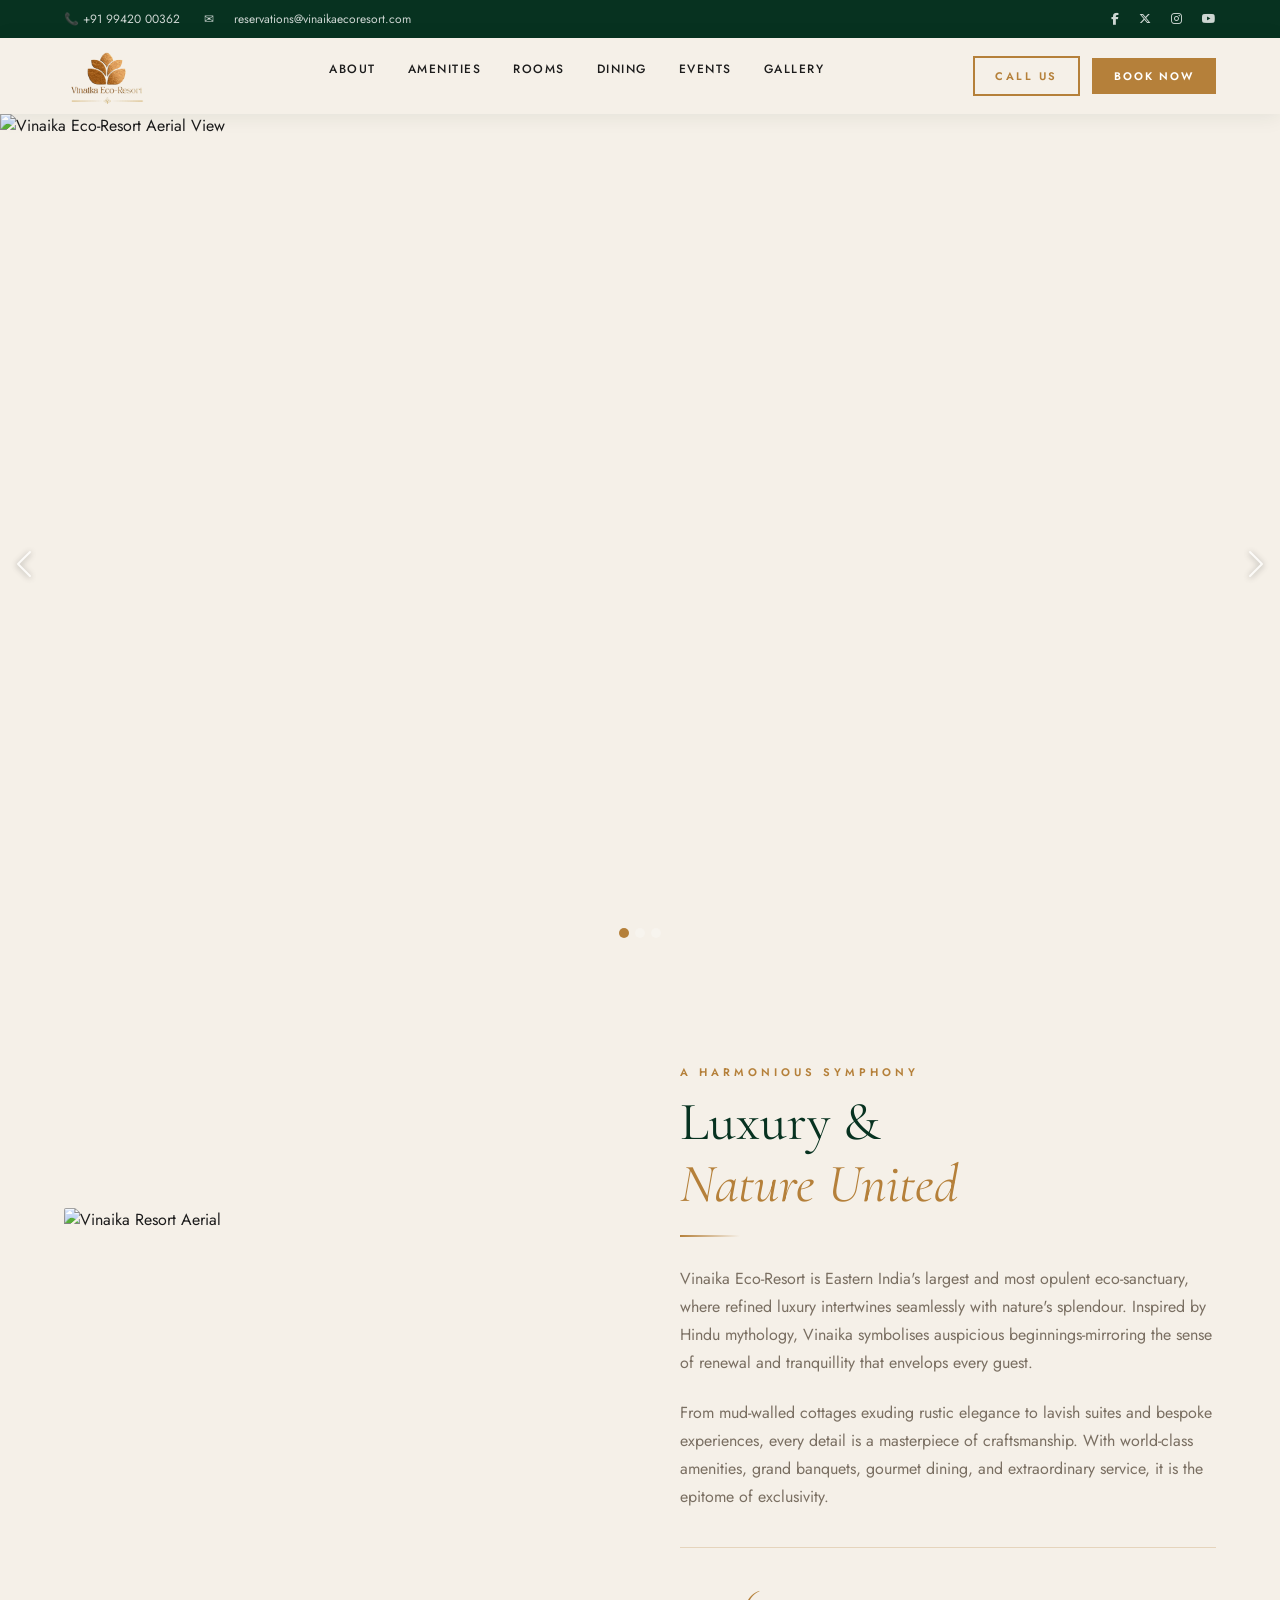
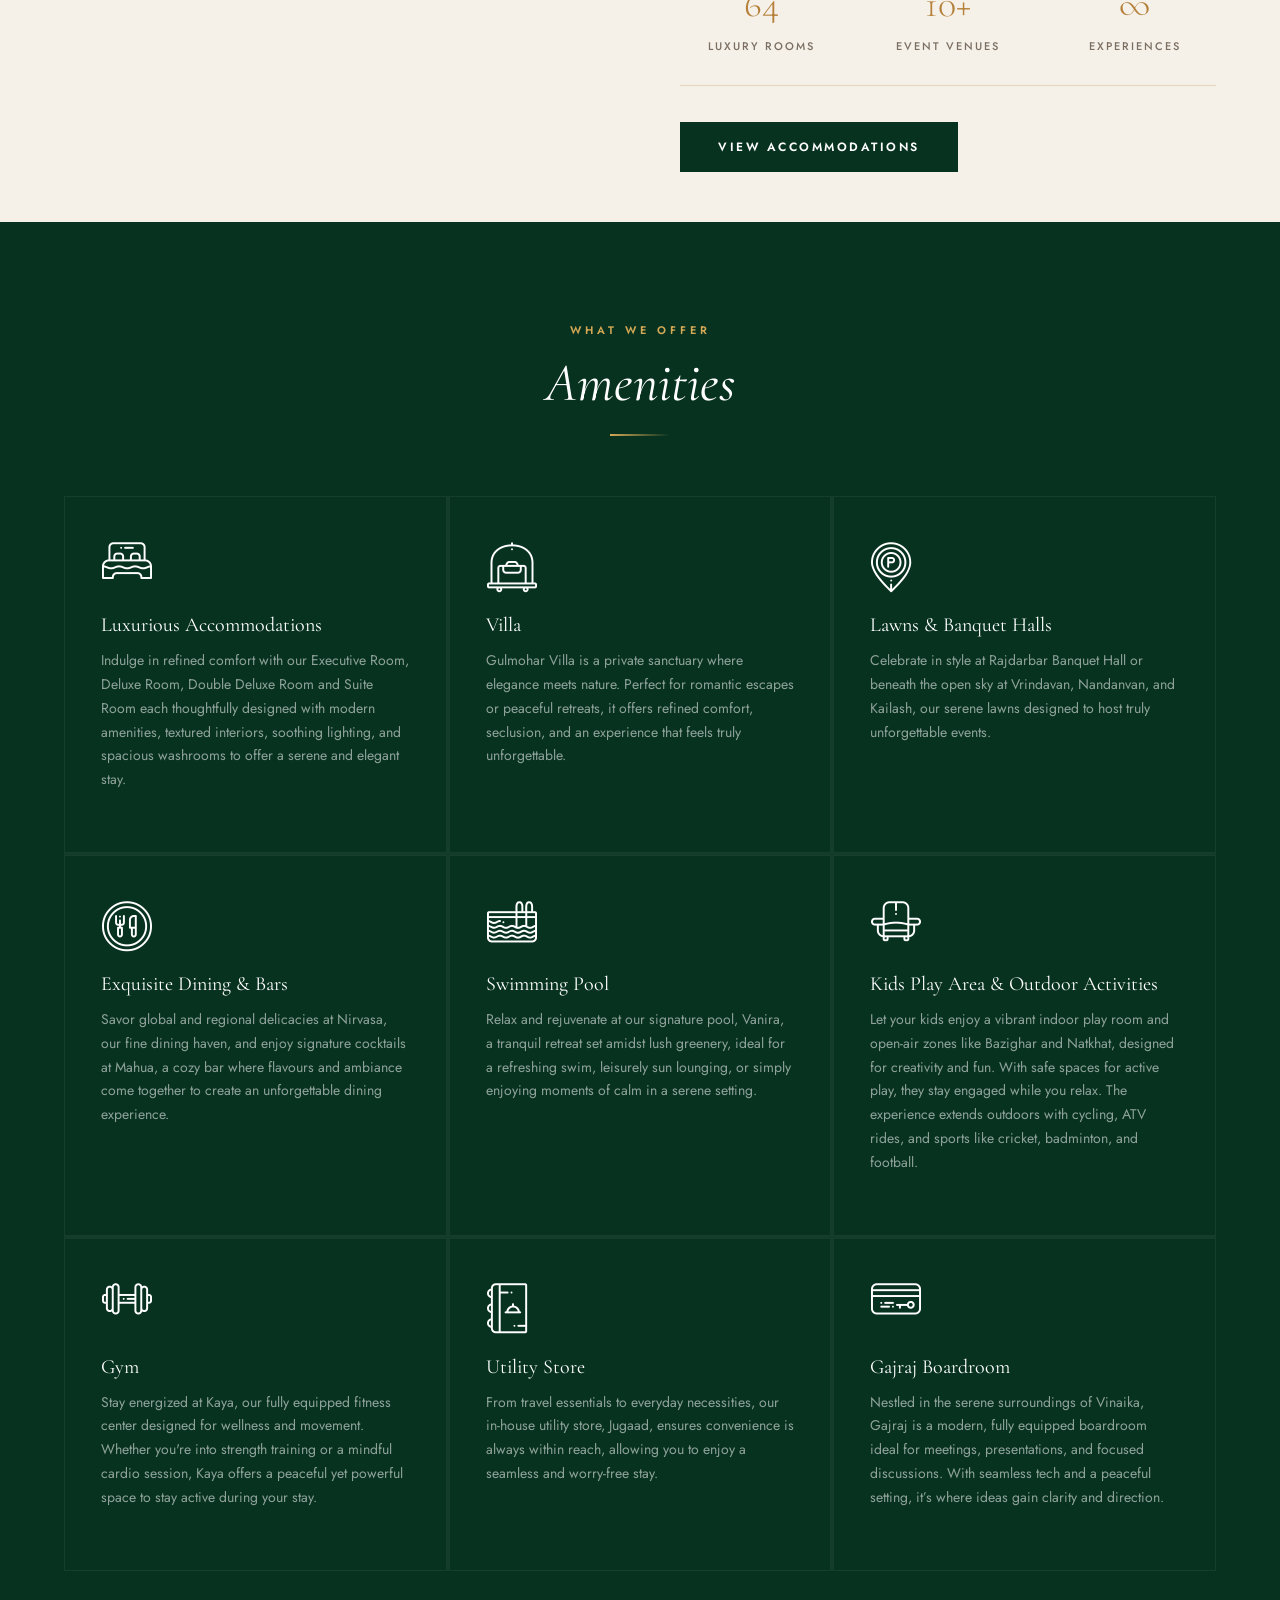
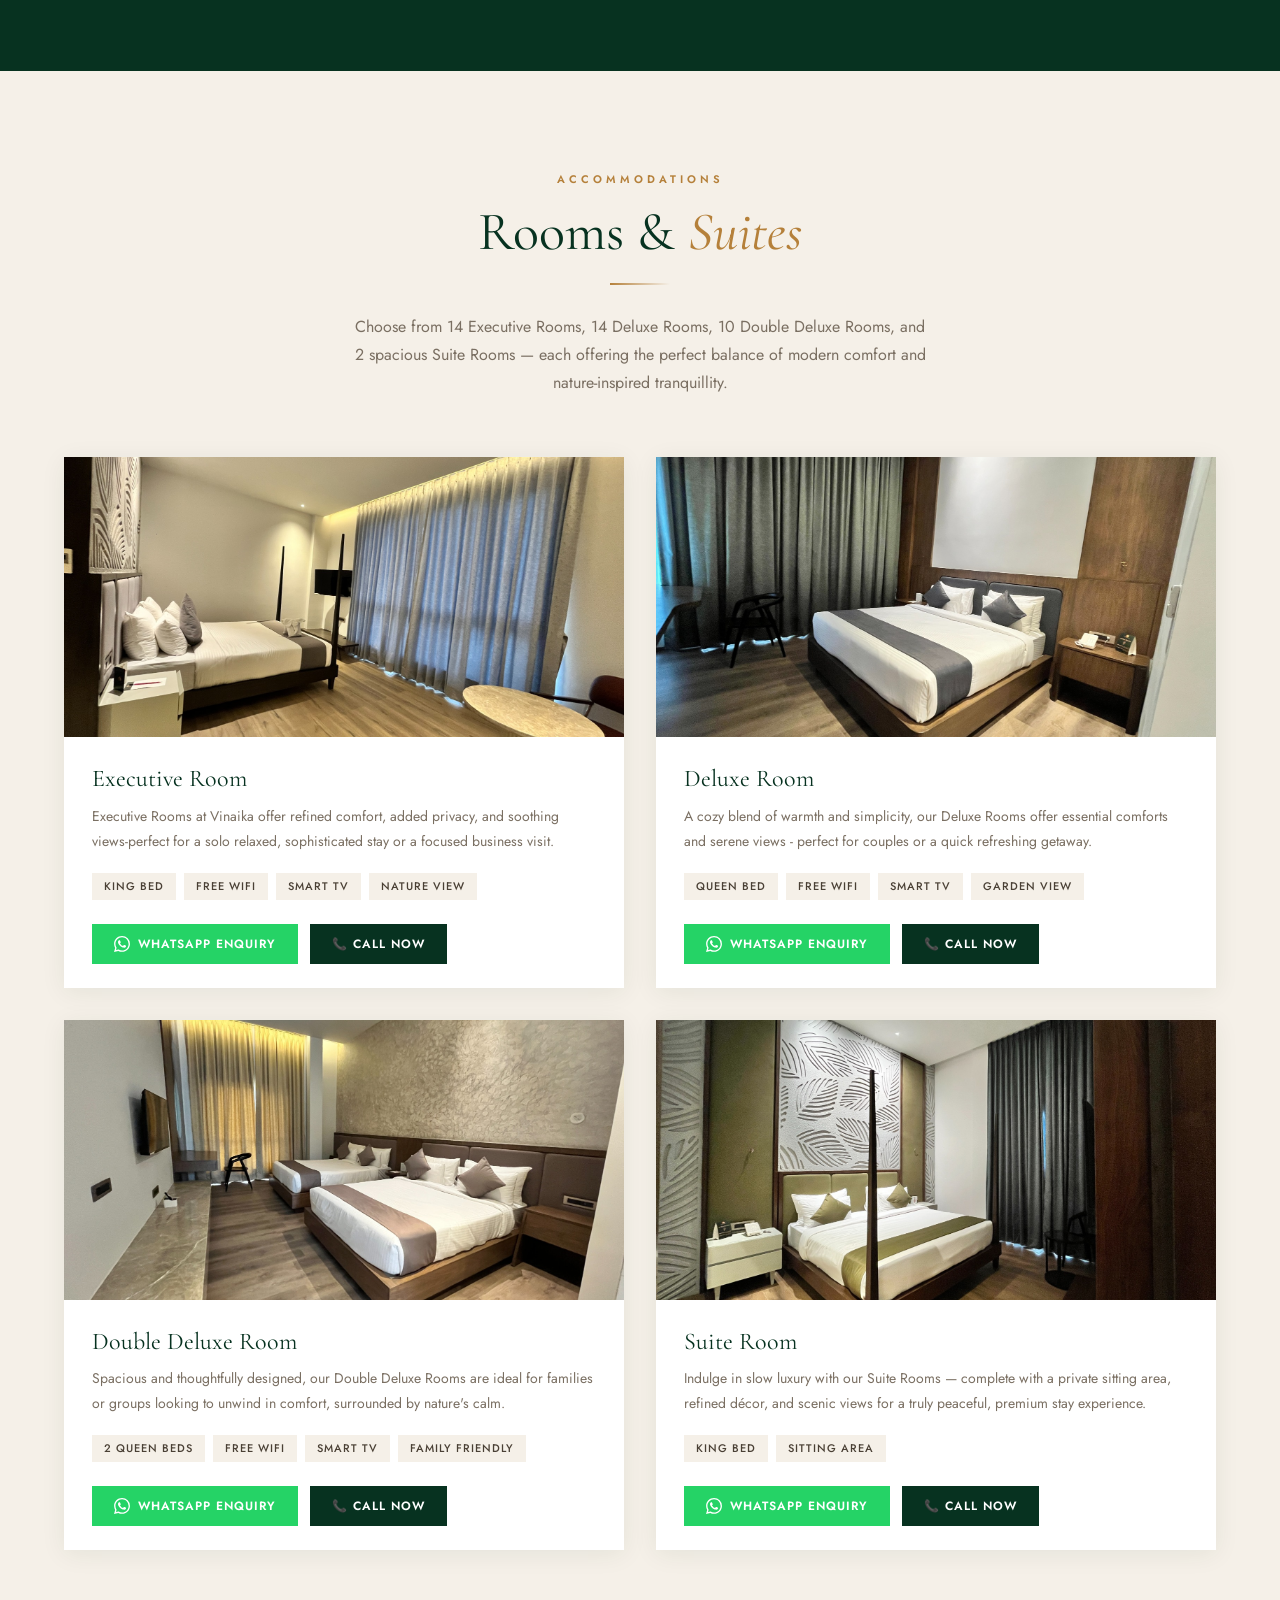
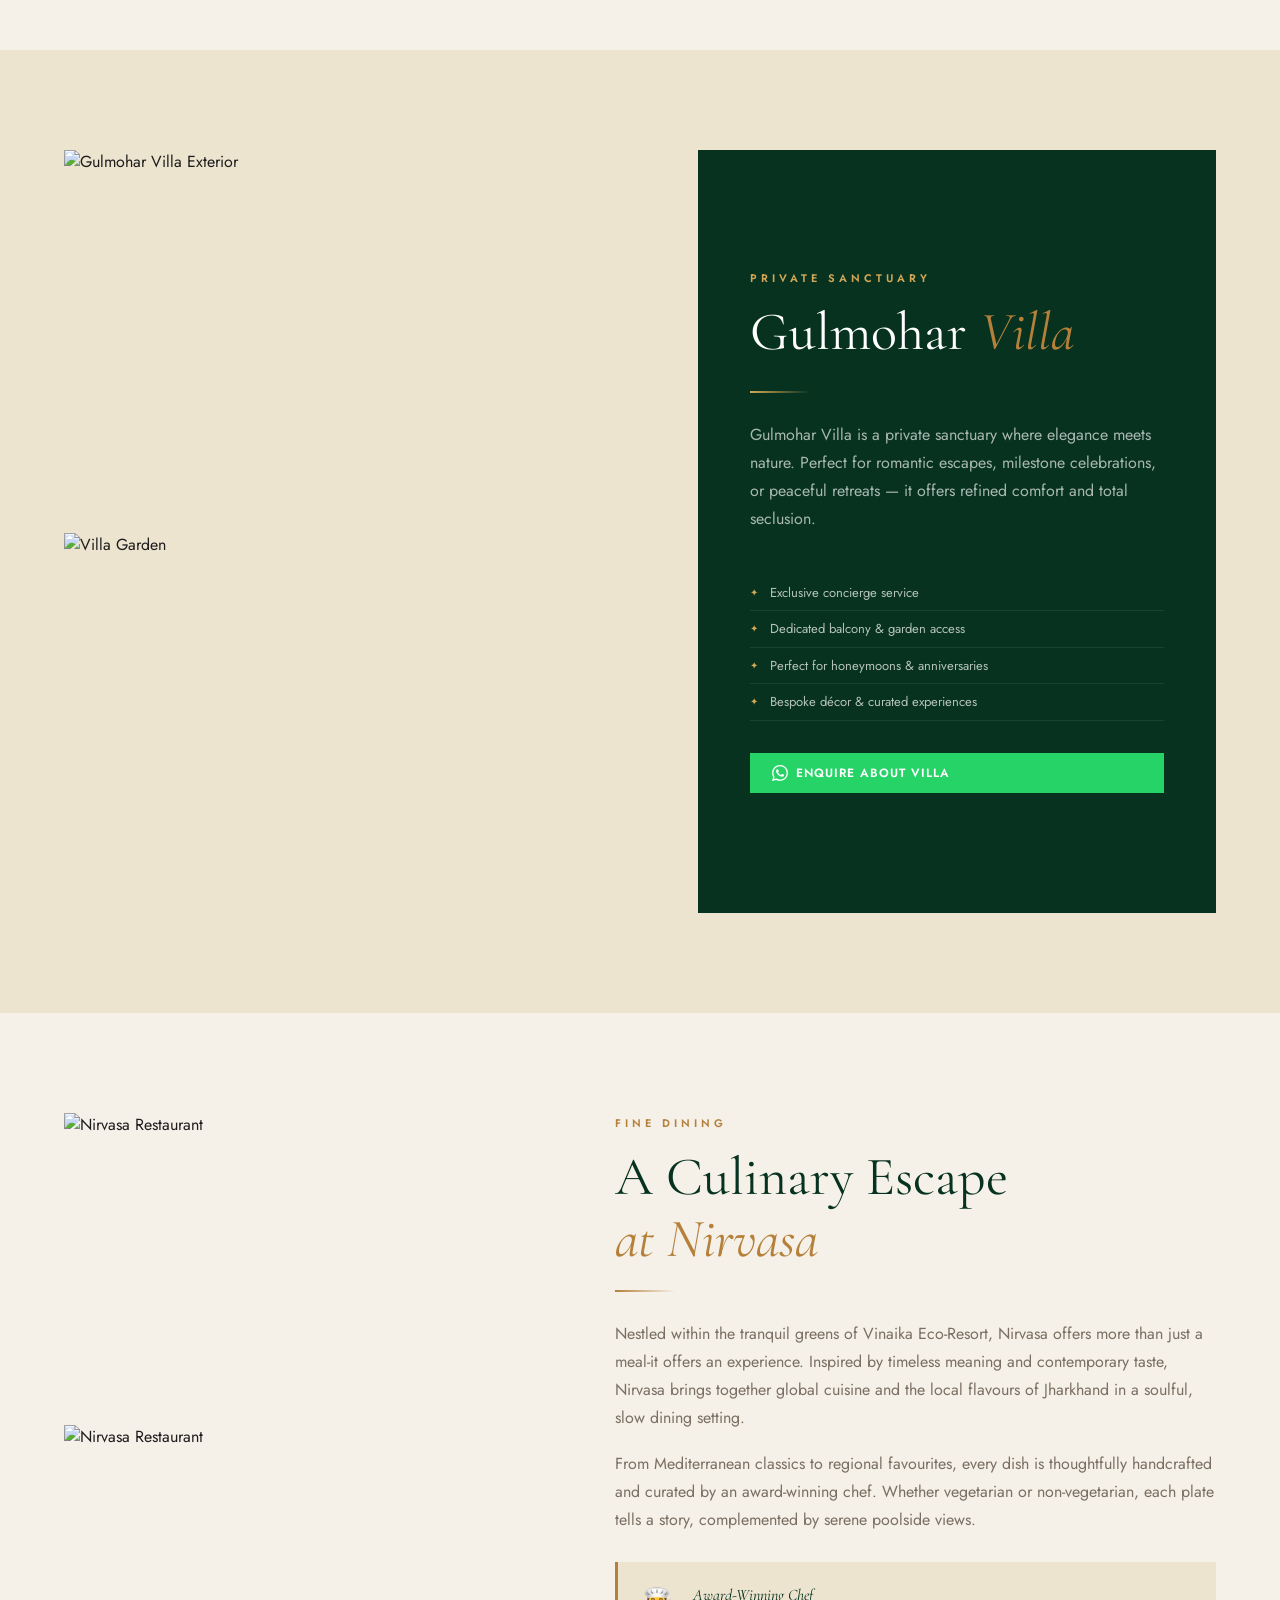
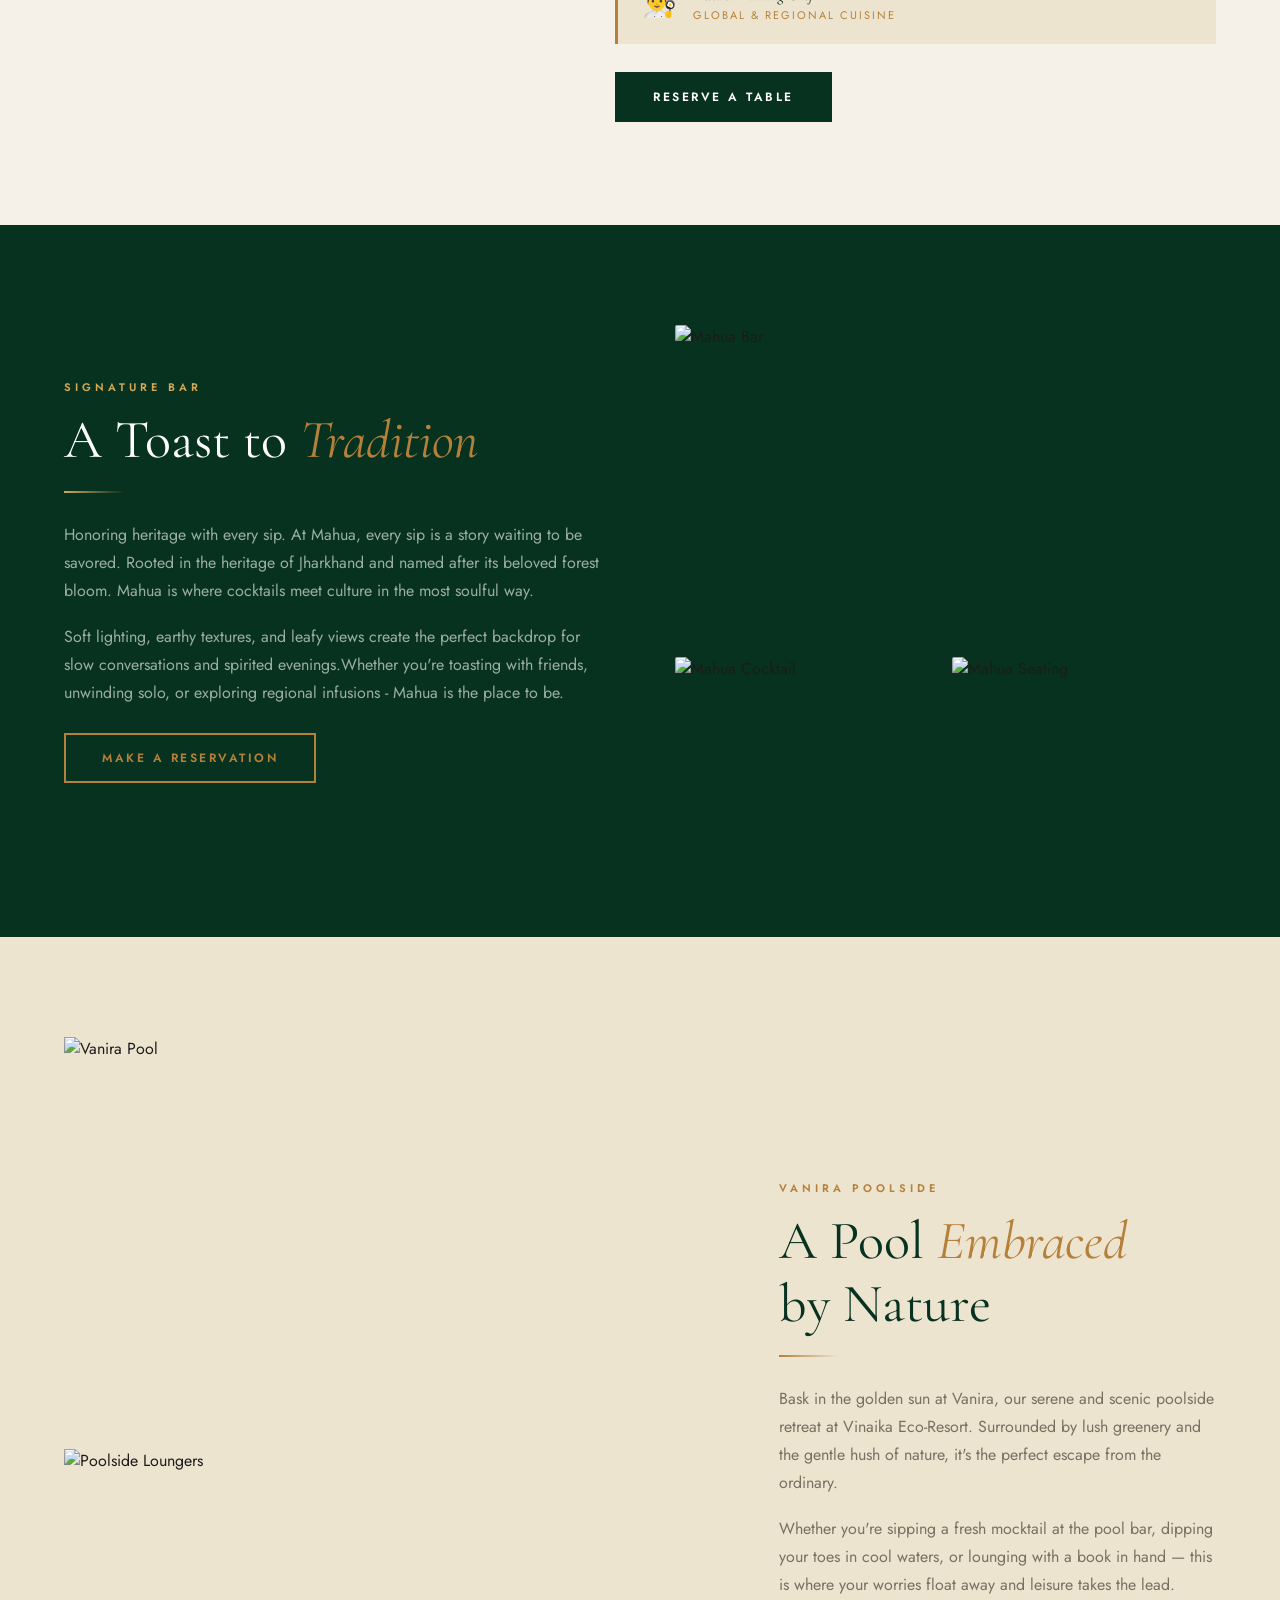
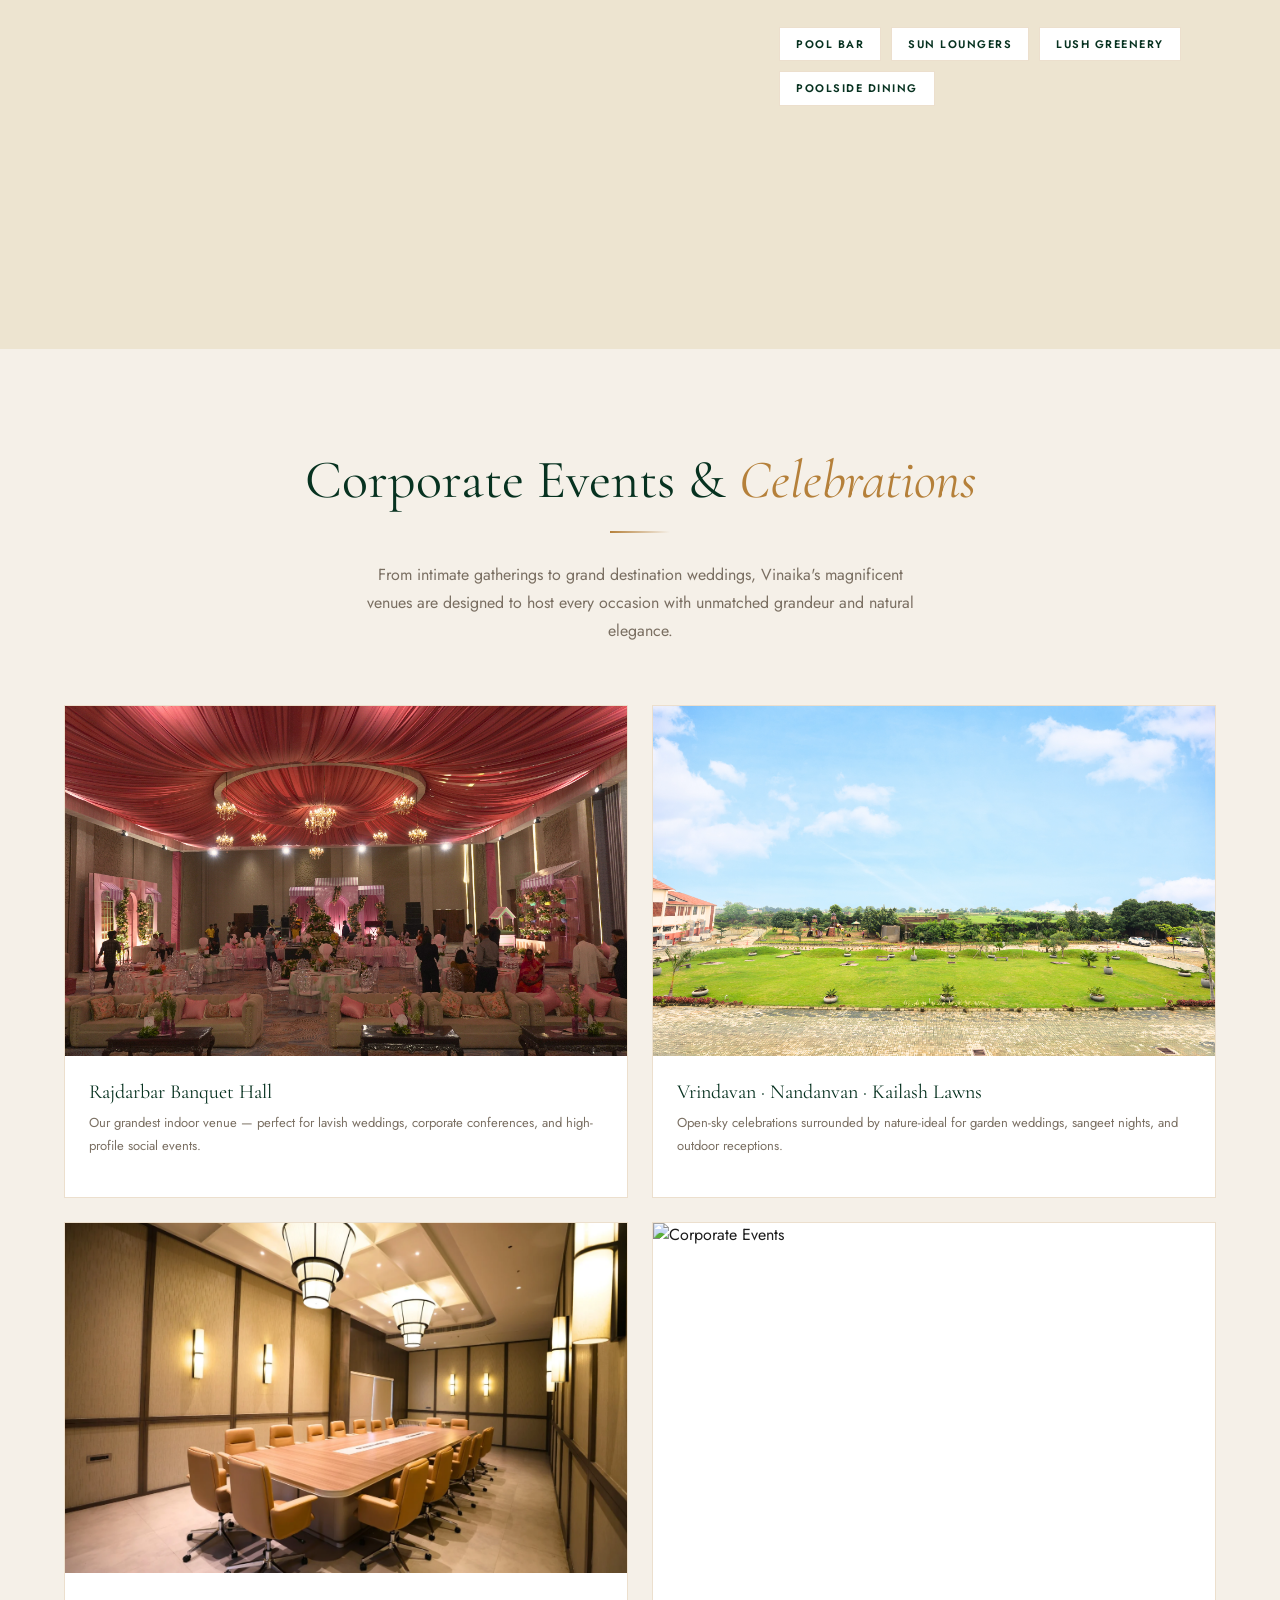
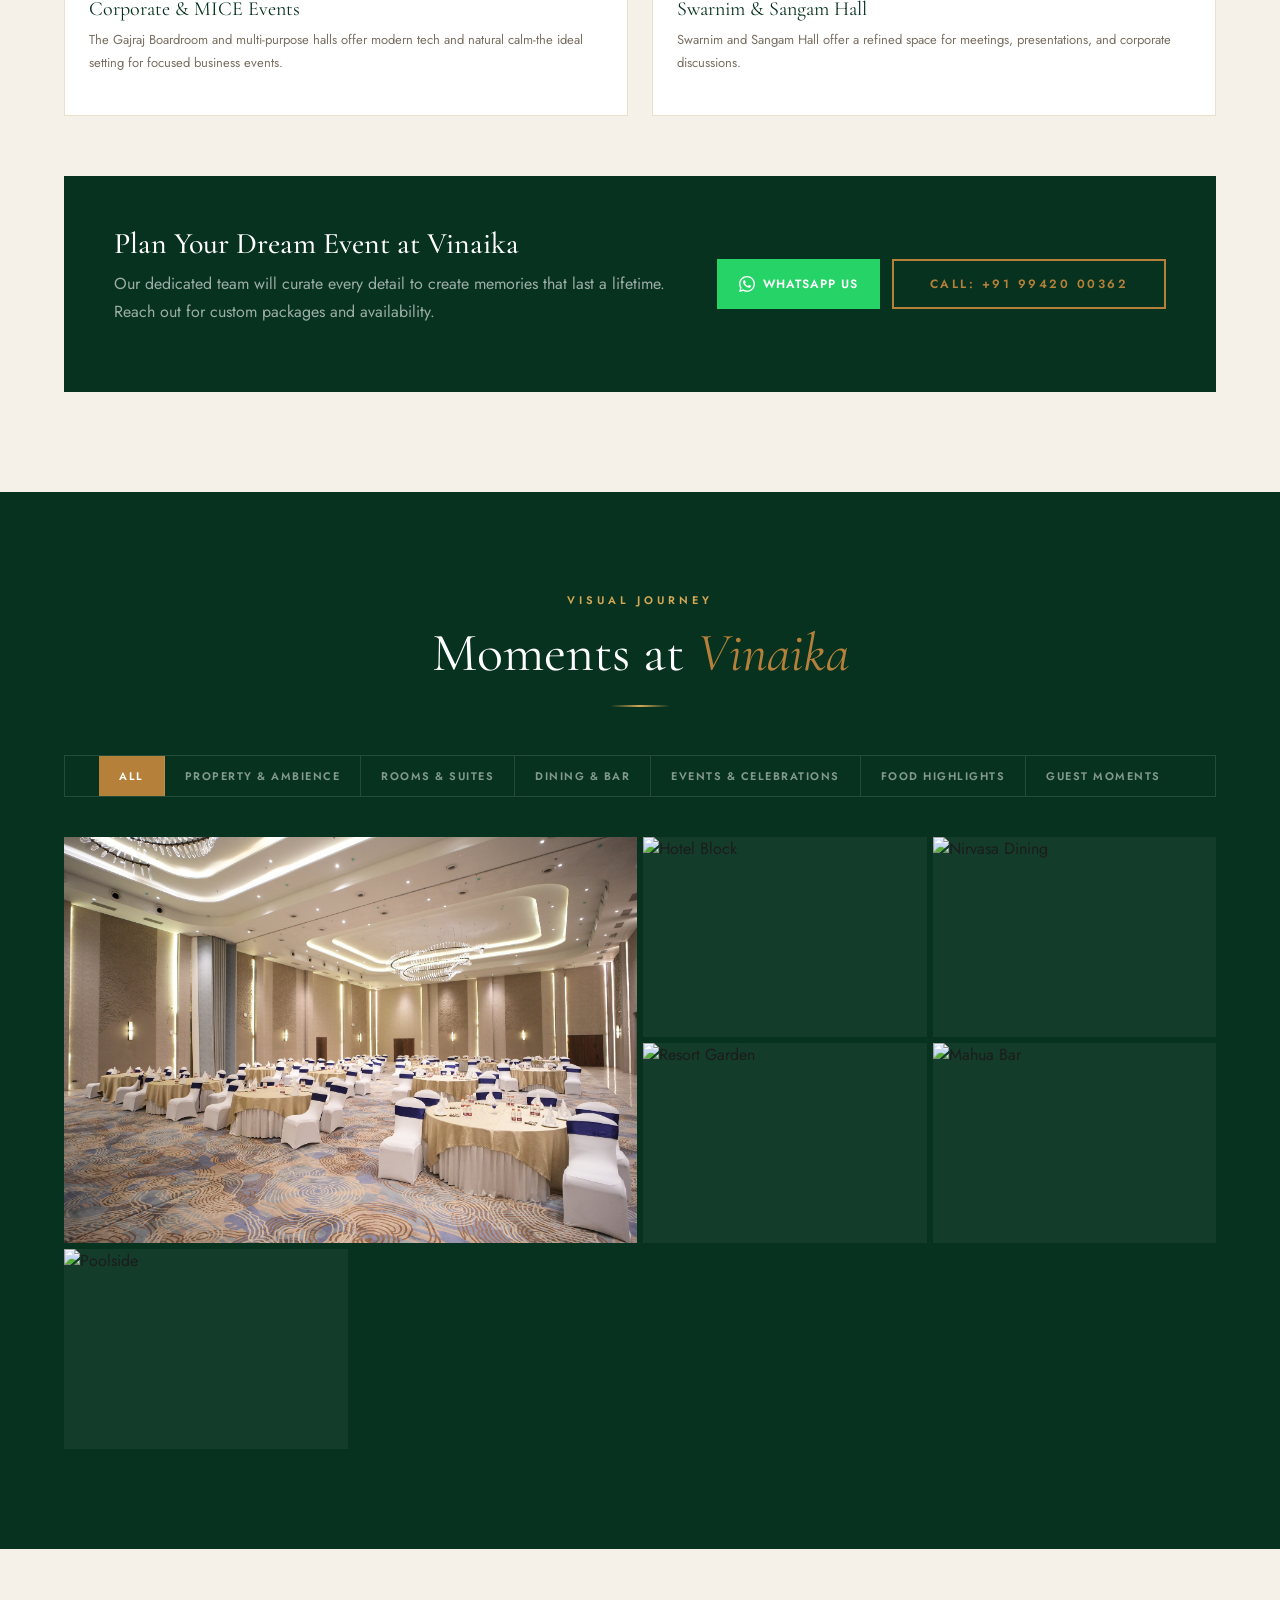
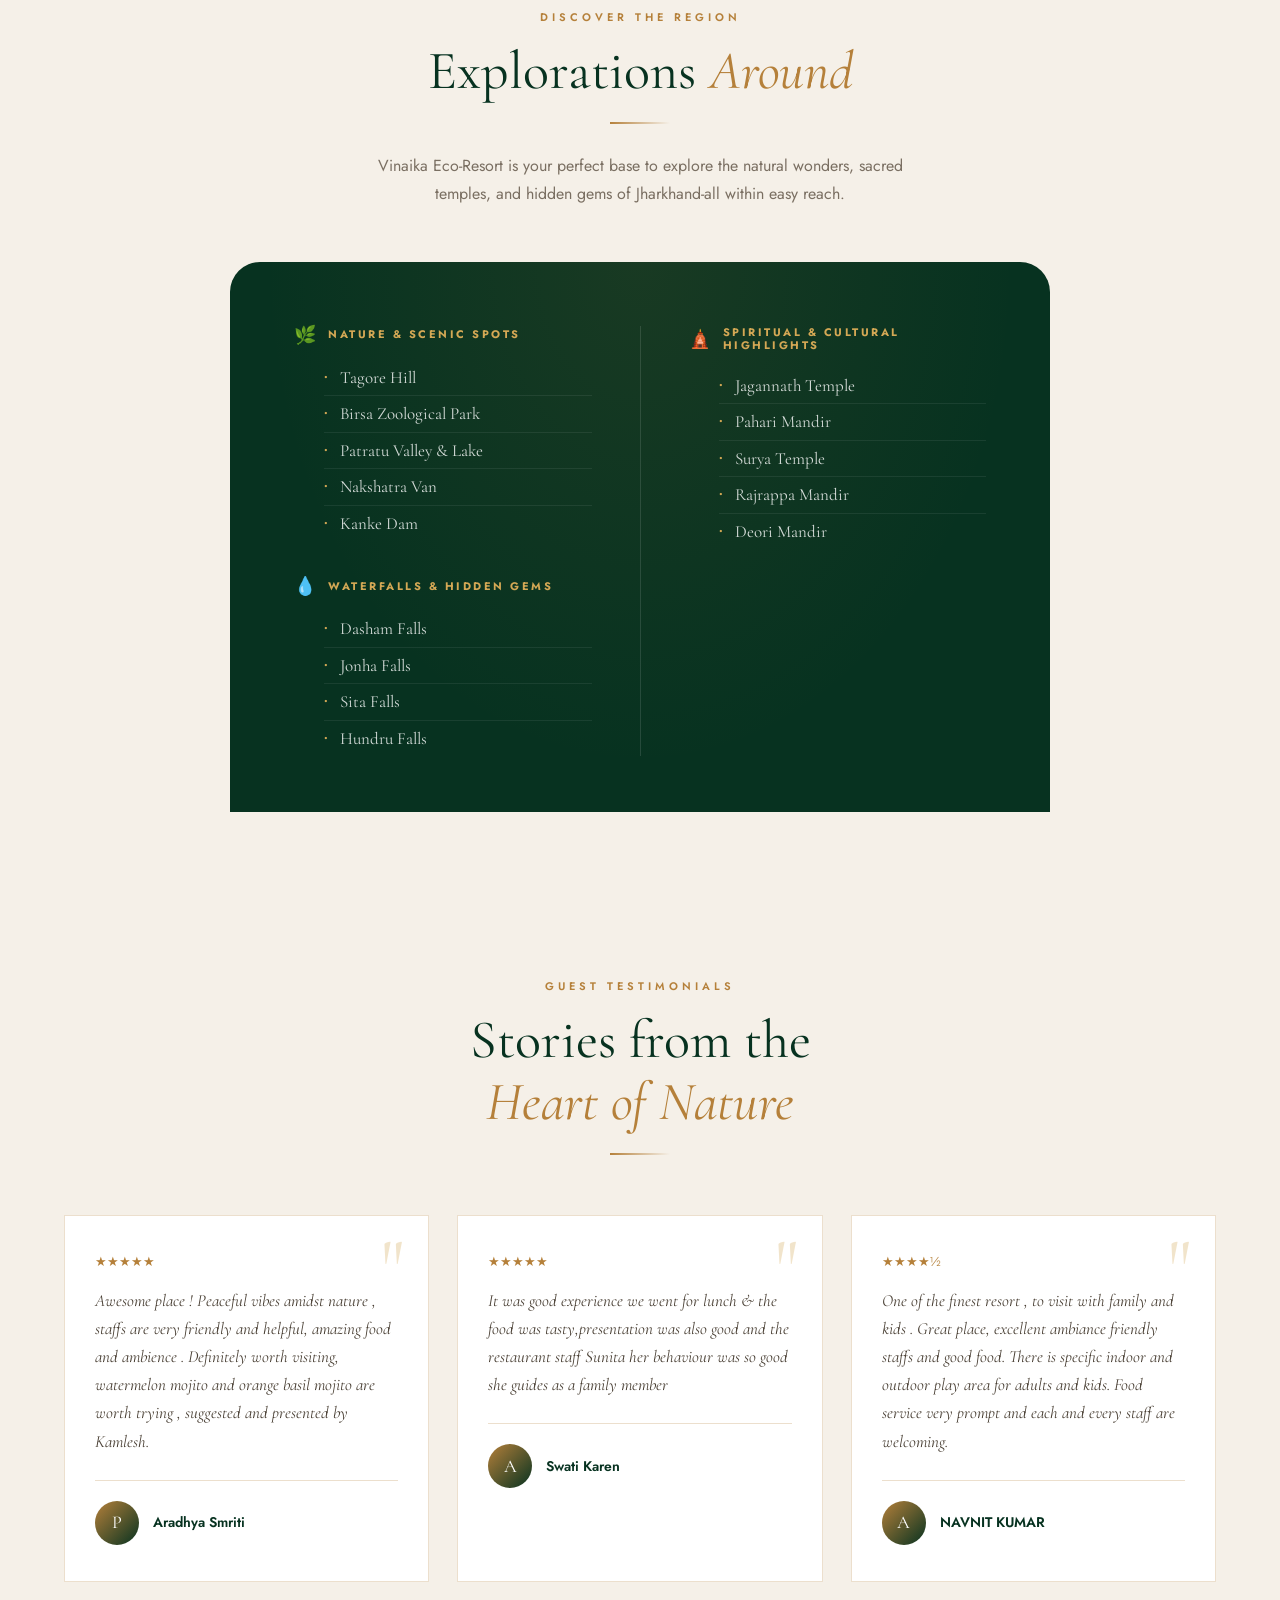
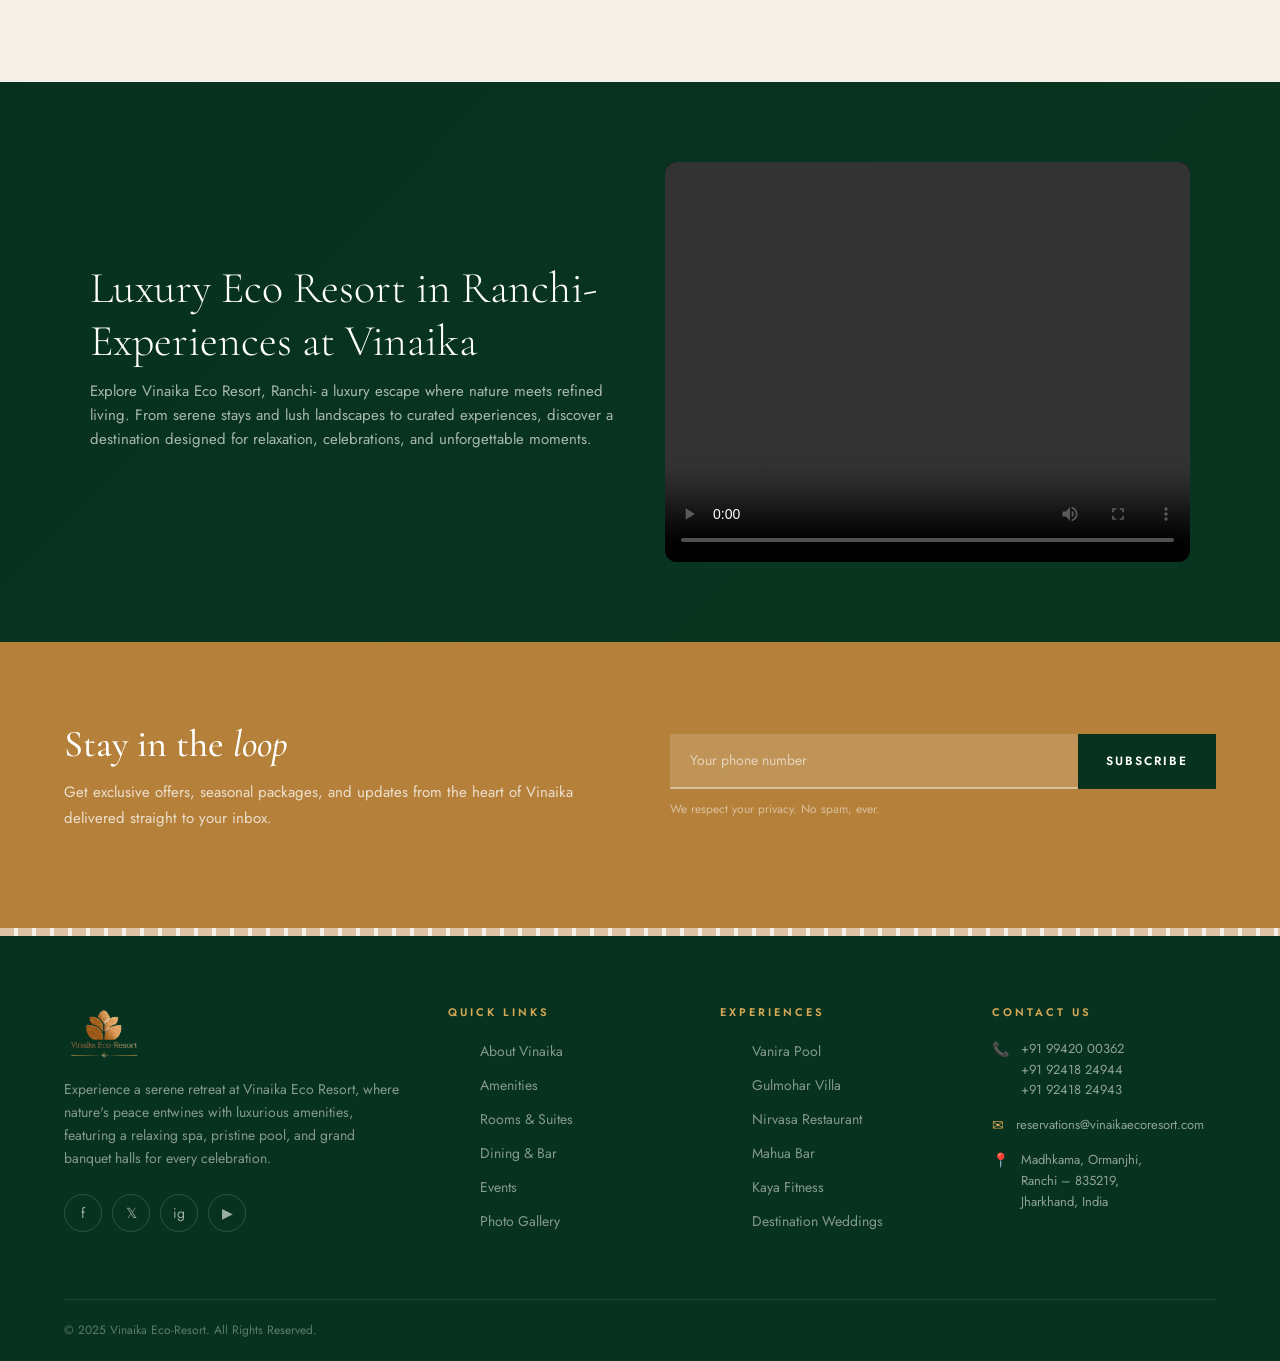
==== commit 41ebe628: "initial commit" ====
--- a/index.html
+++ b/index.html
@@ -2424,7 +2424,7 @@
 
 @media (max-width: 480px) {
   .explorations-arch {
-    border-radius: 120px 120px 0 0;
+    border-radius: 20px 20px 0 0;
     padding: 40px 20px 36px;
   }
 }
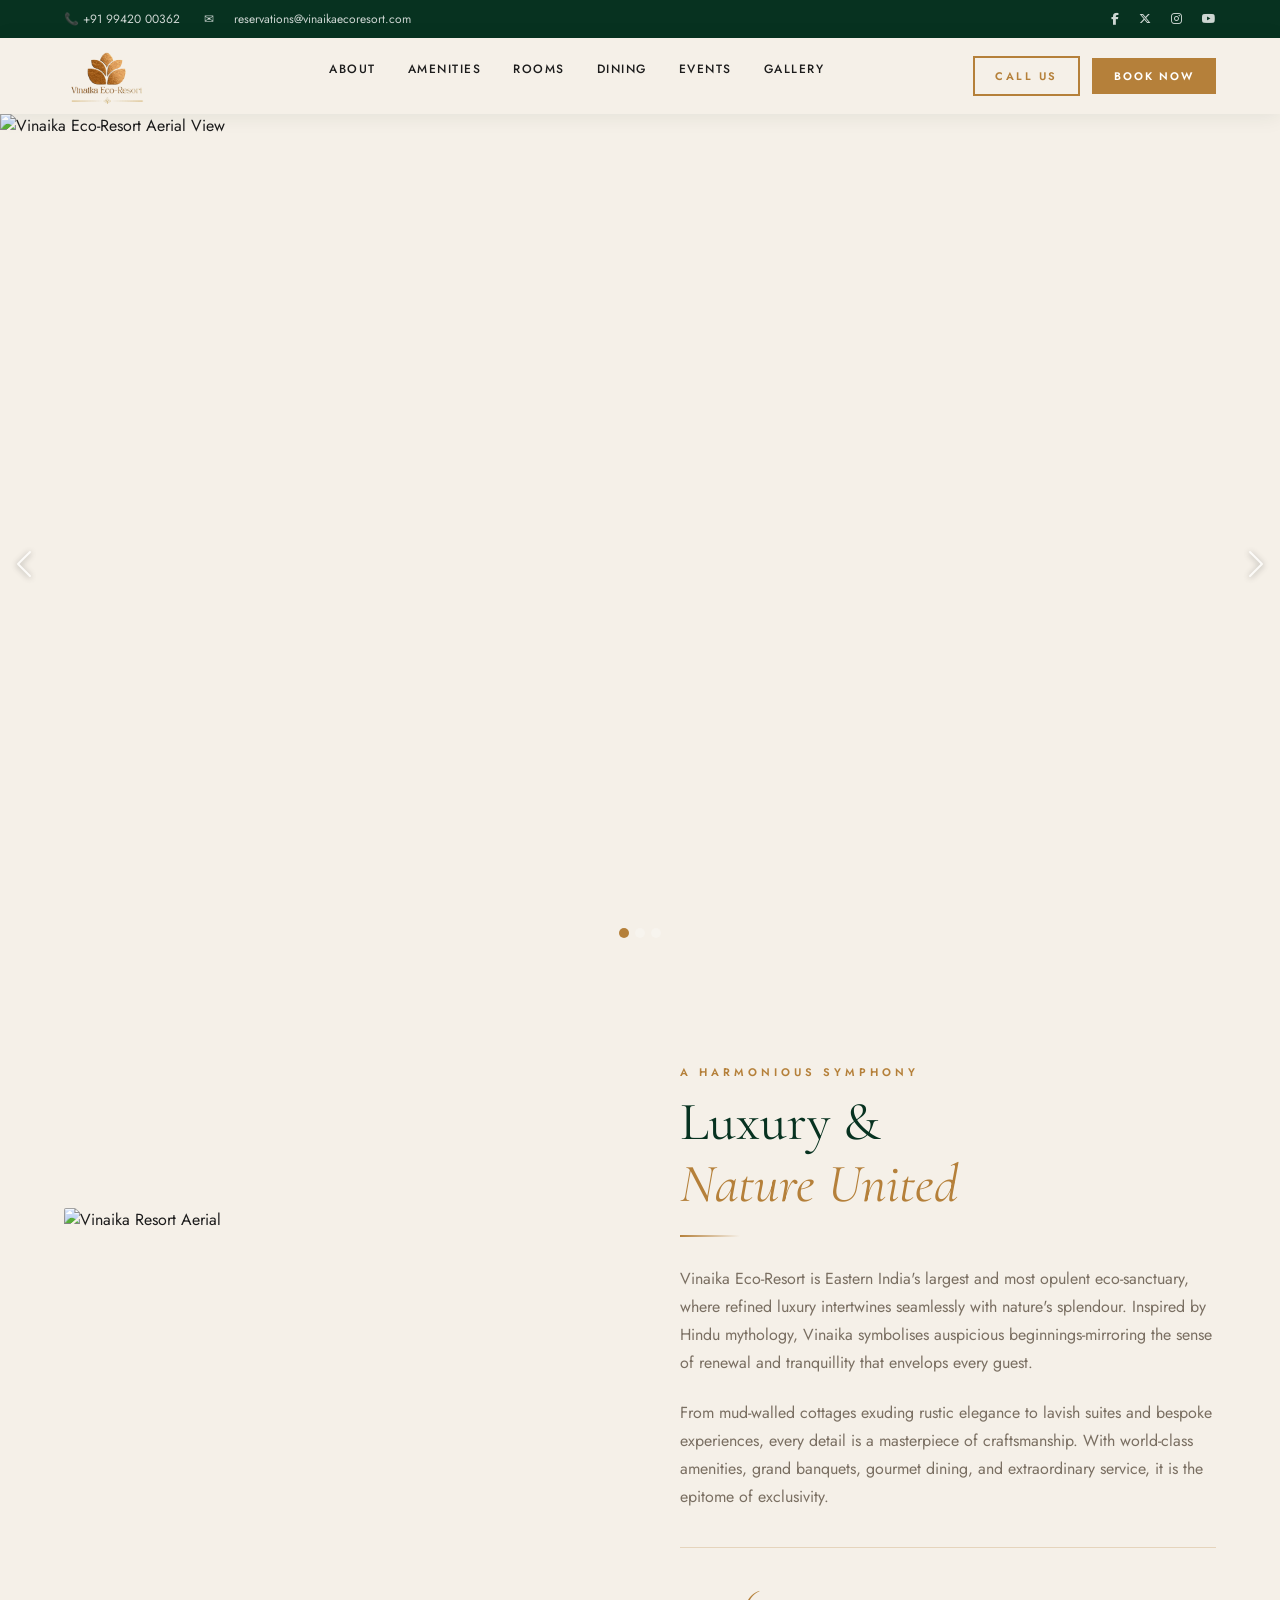
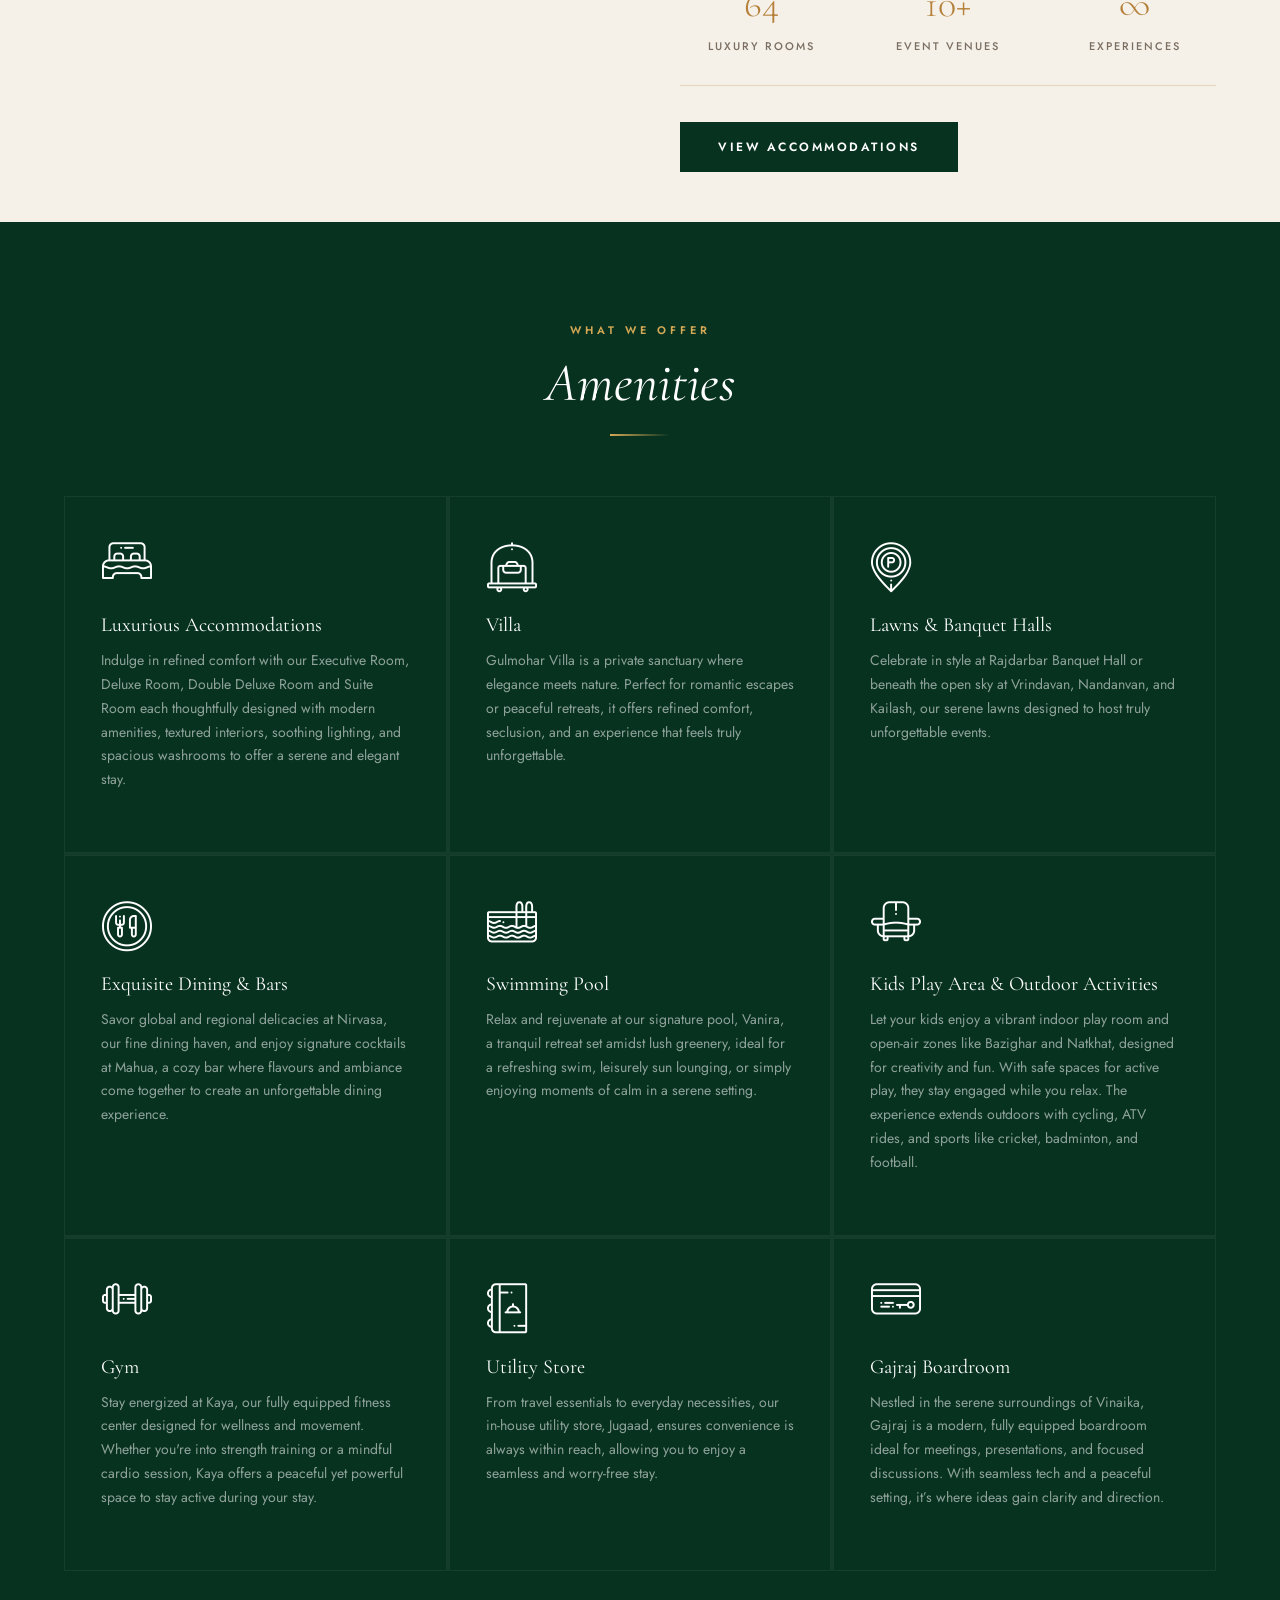
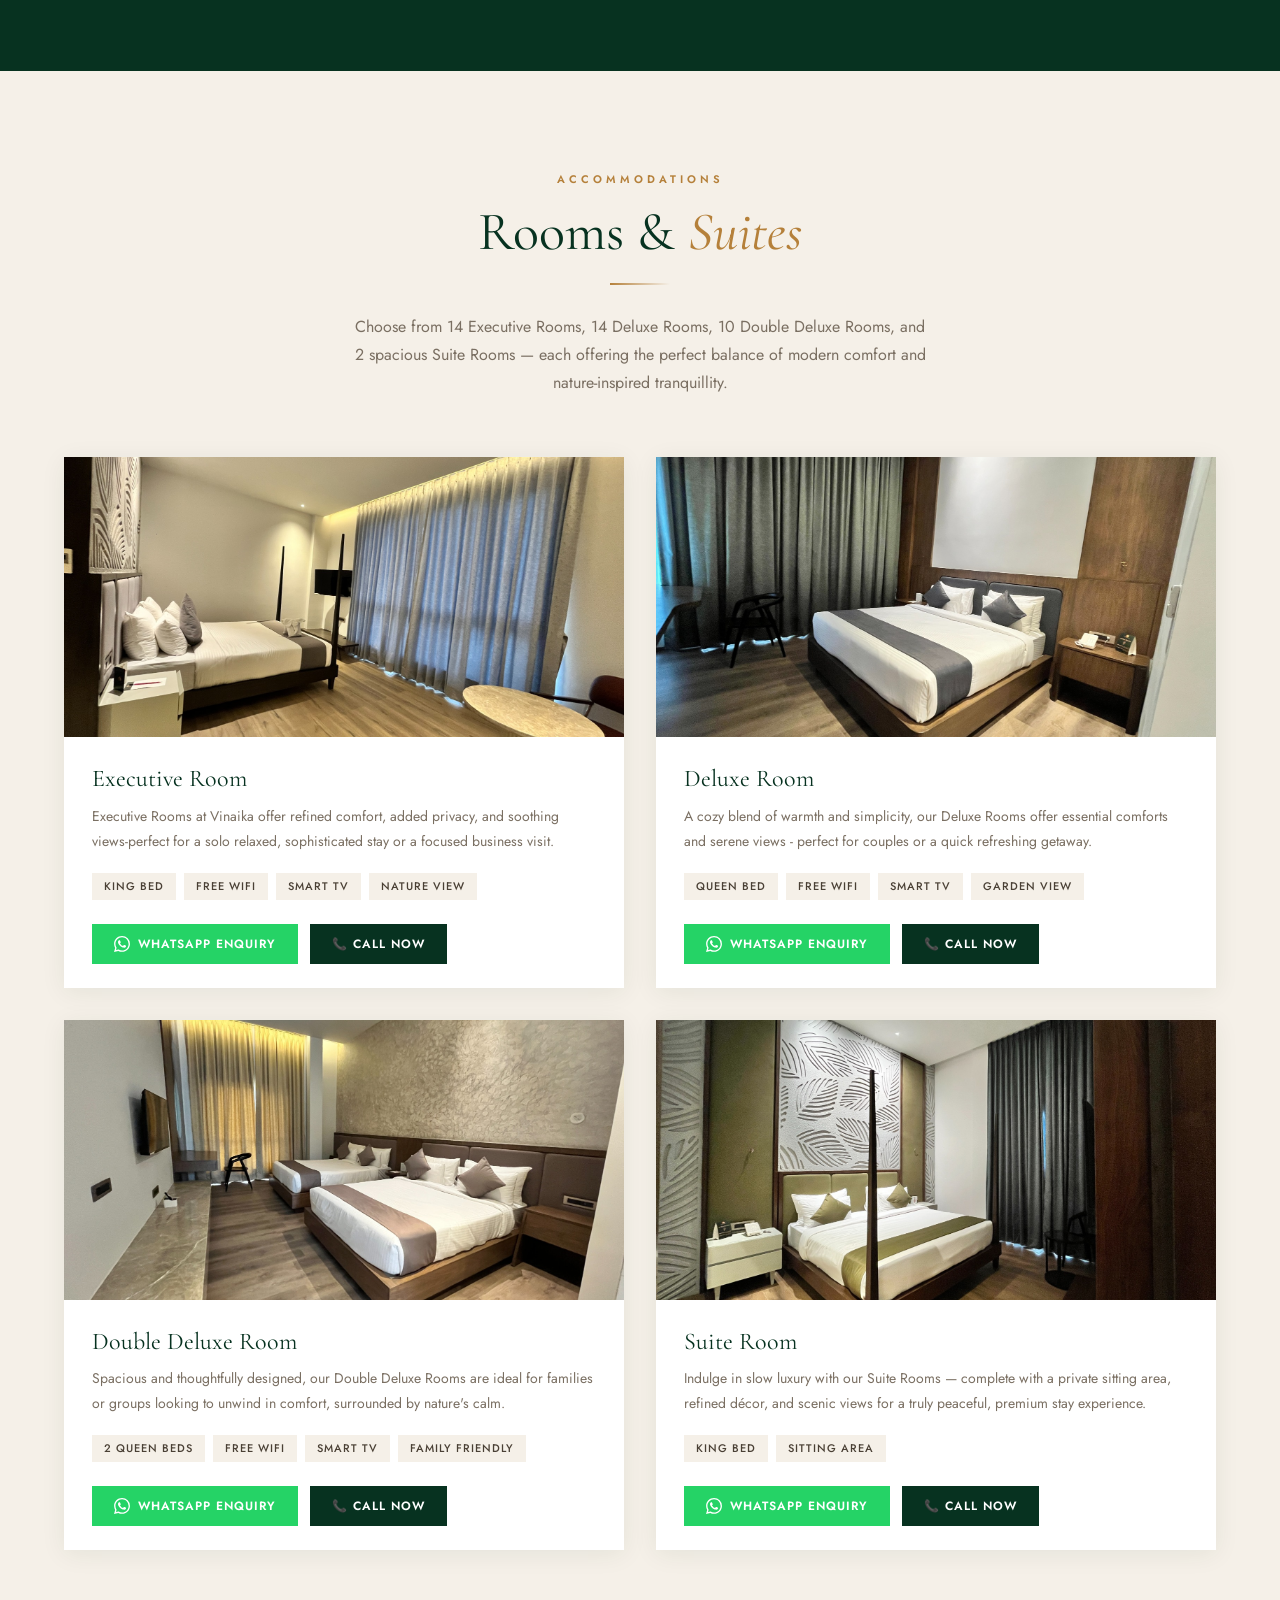
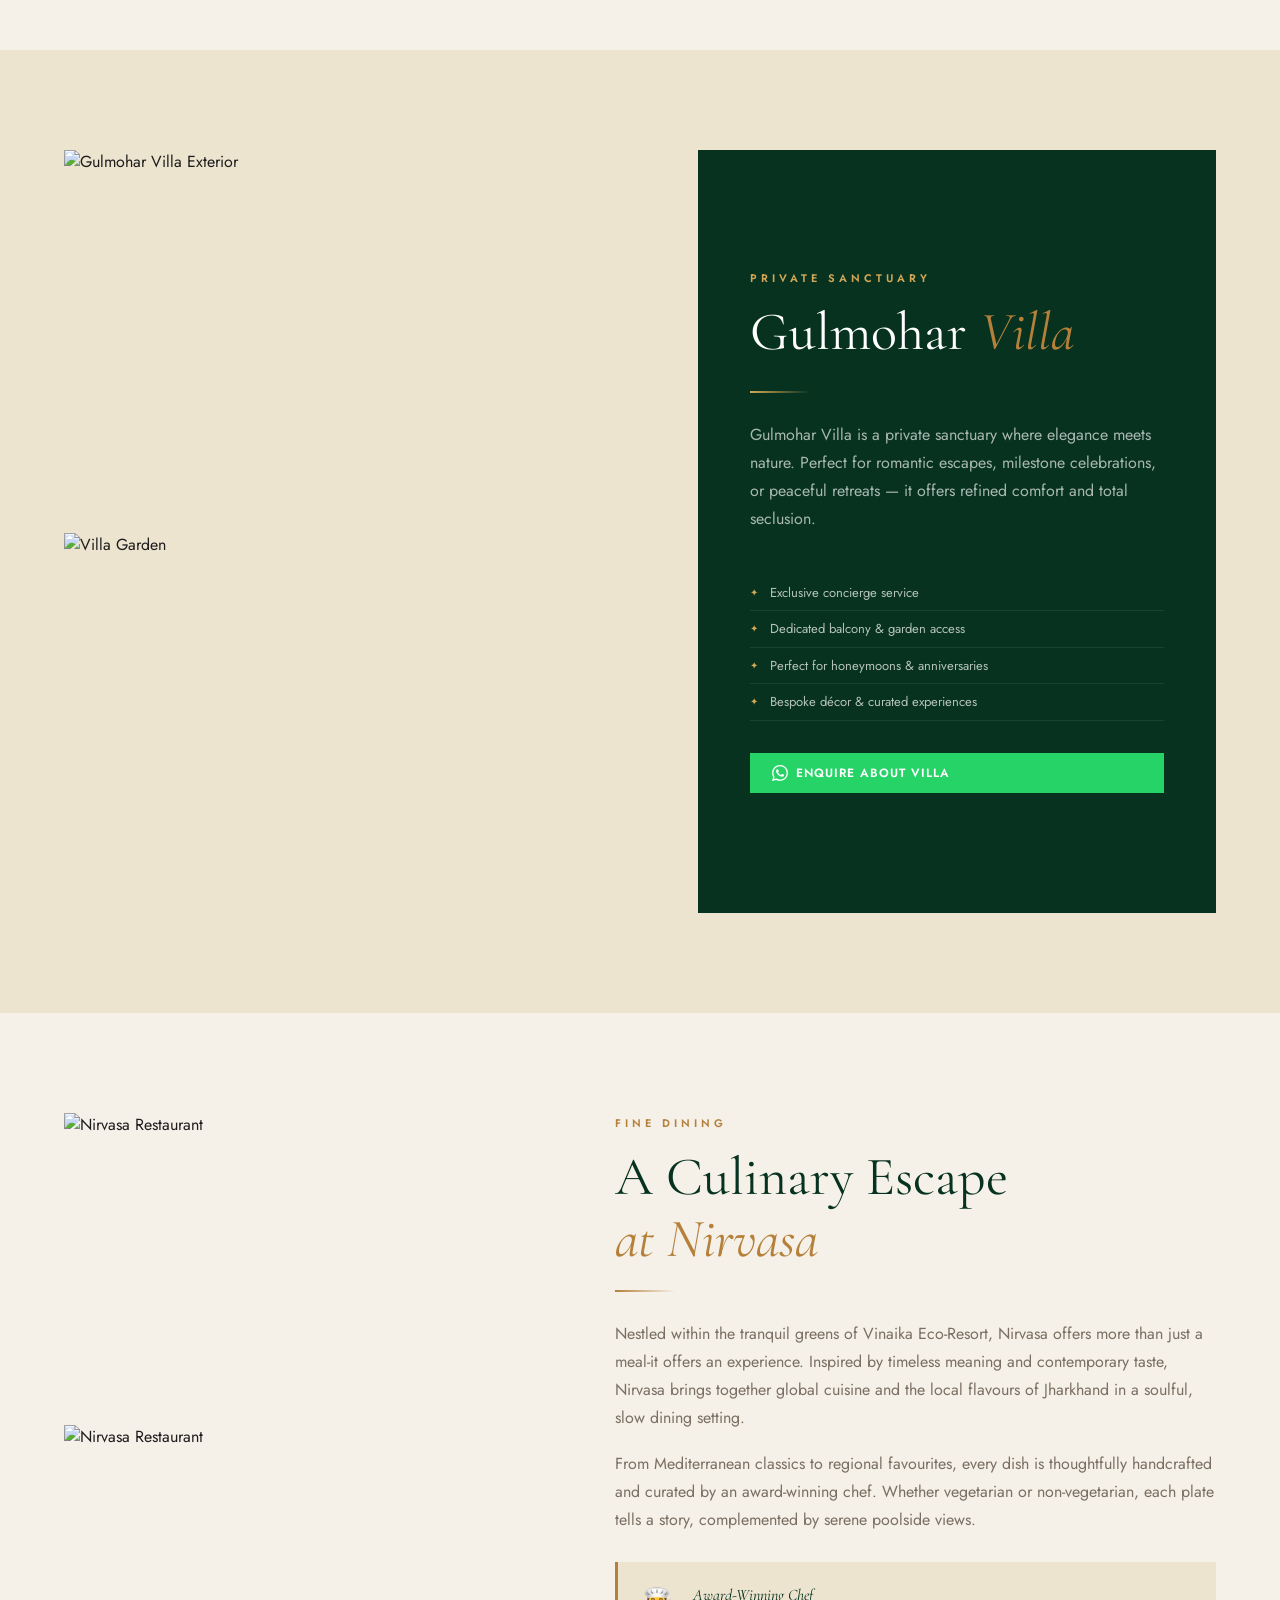
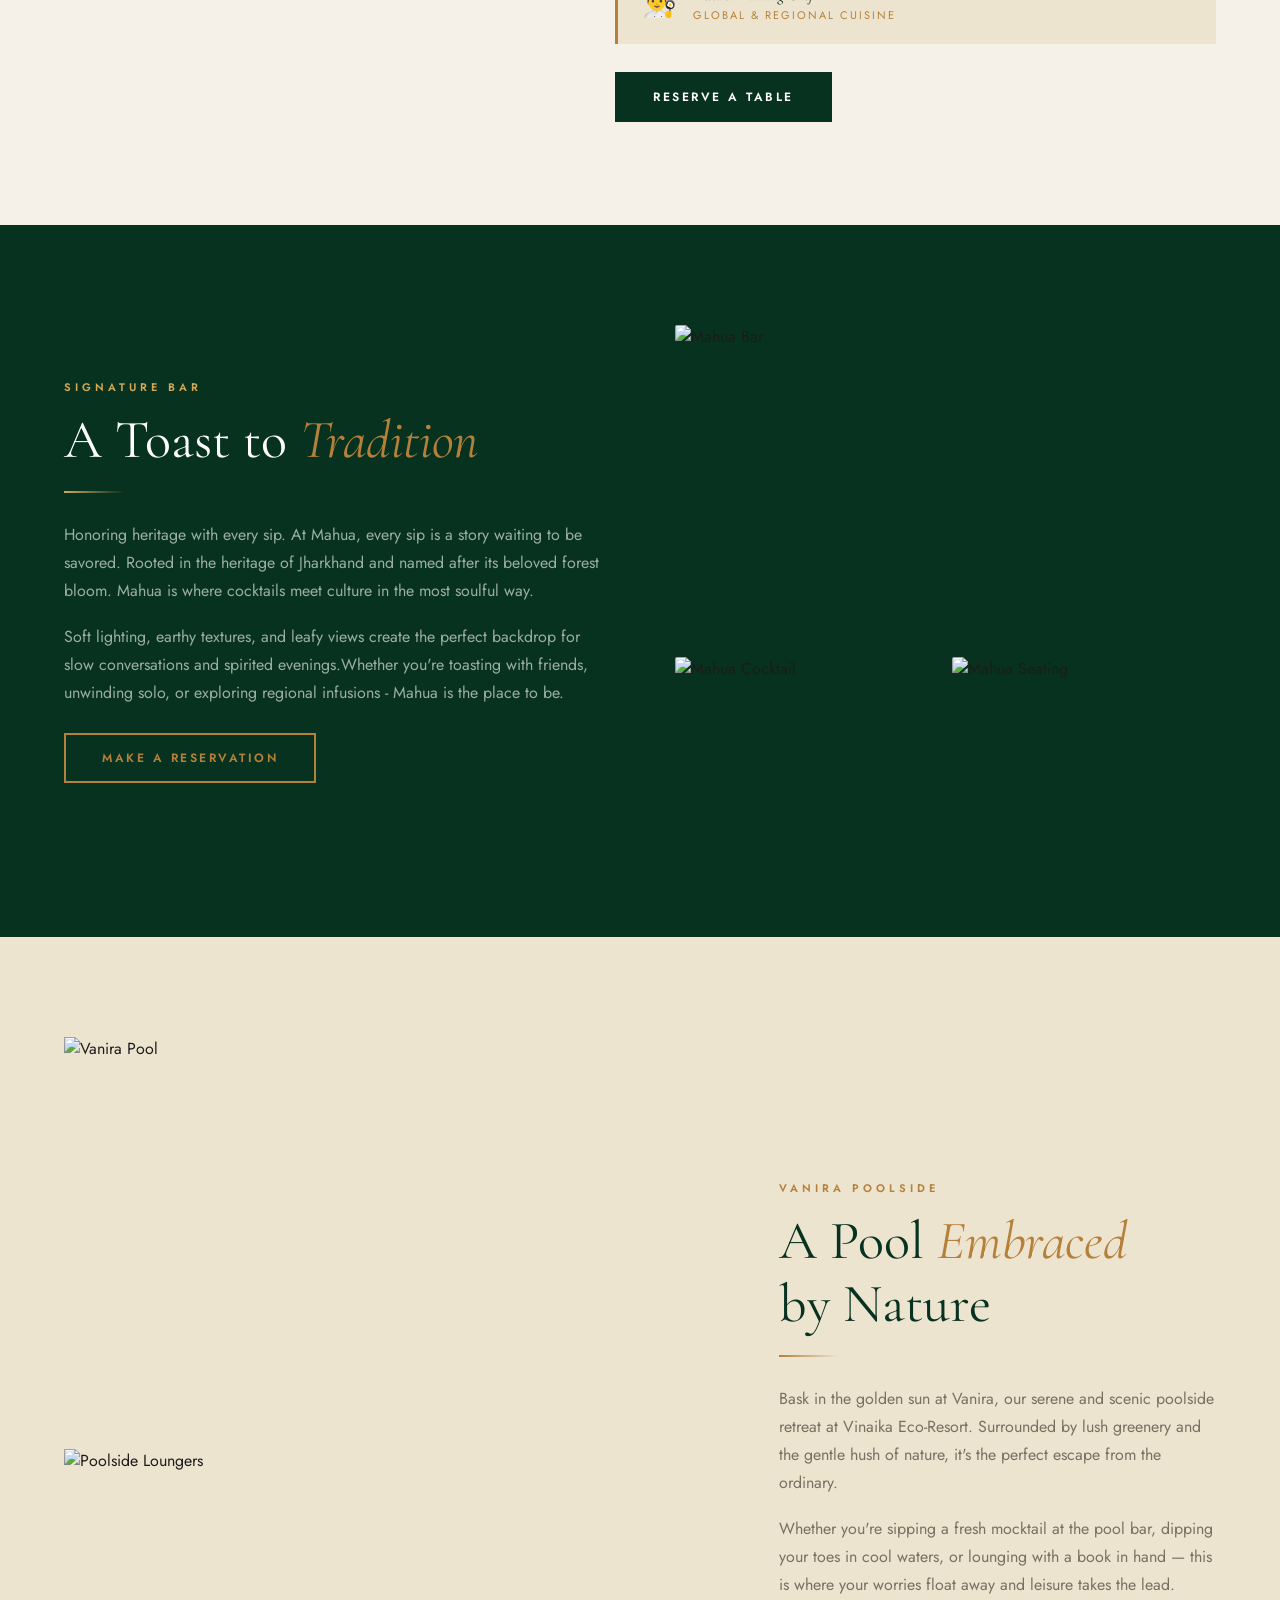
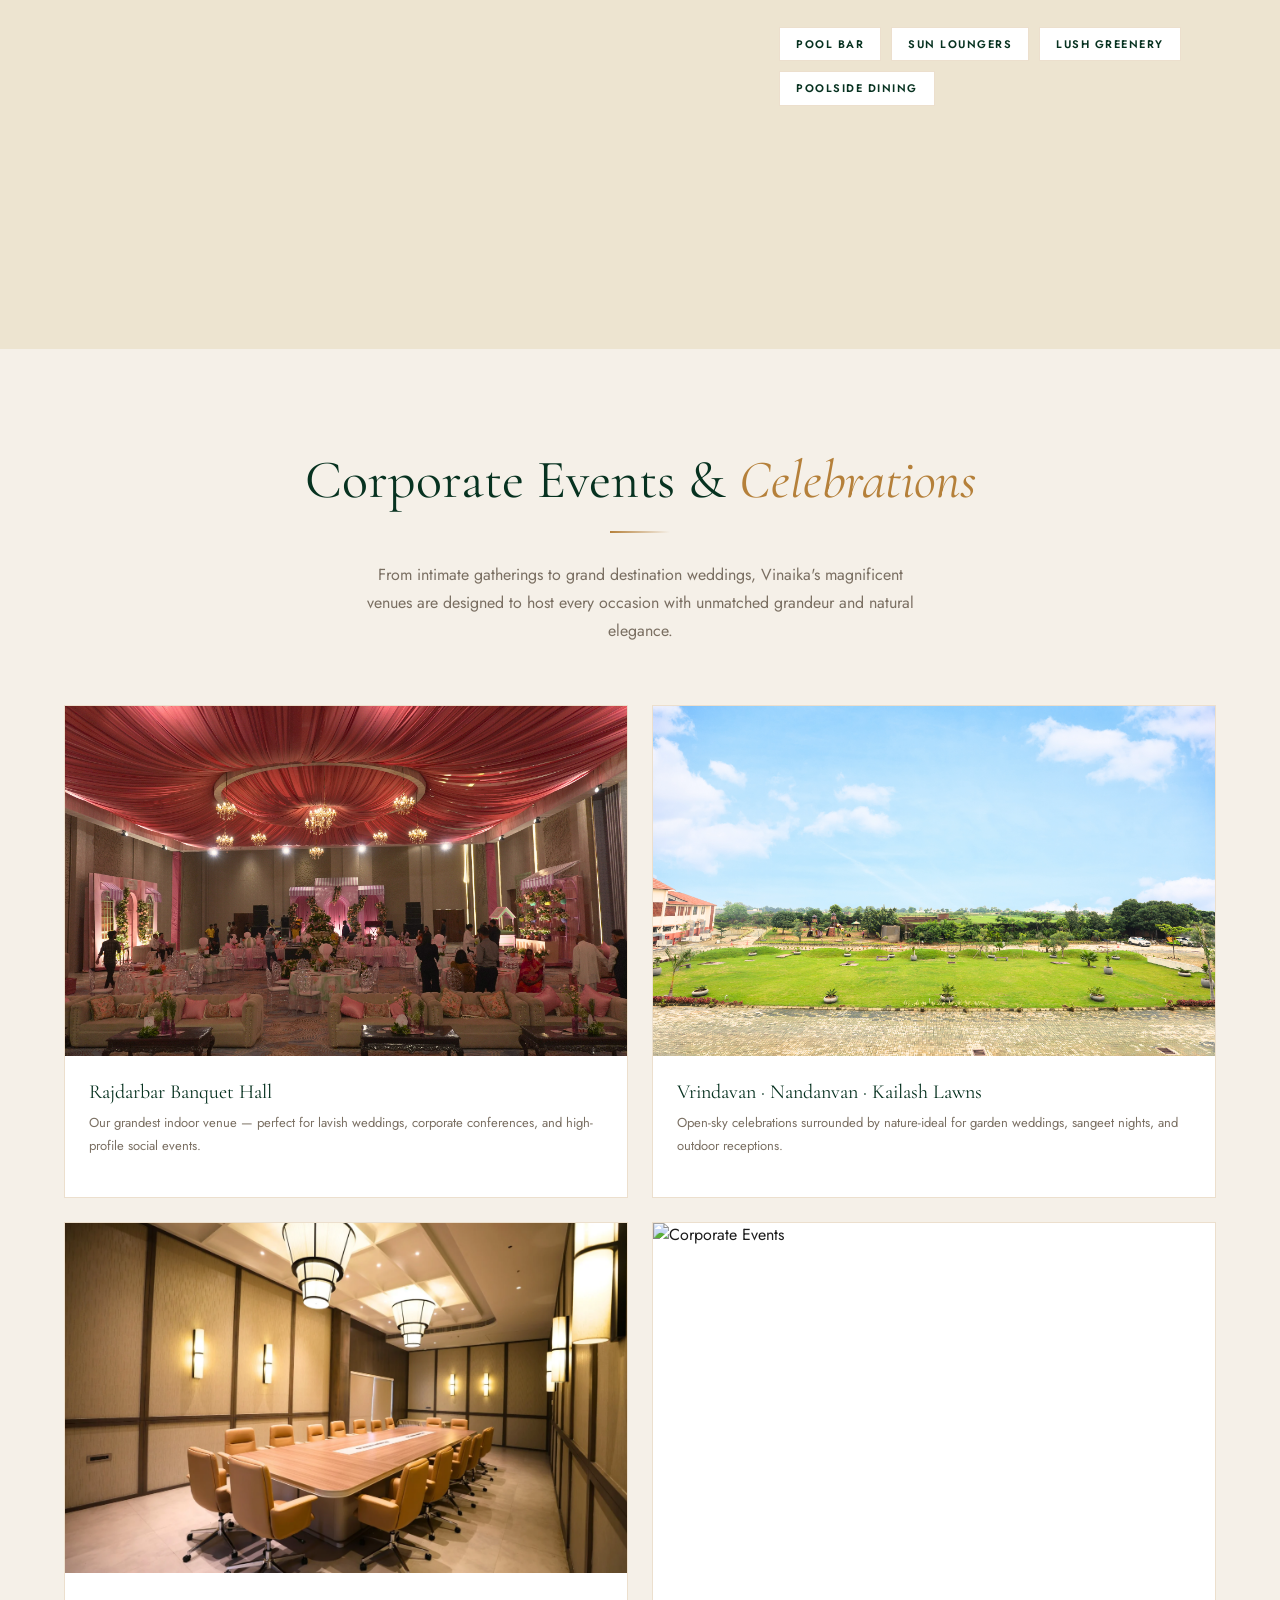
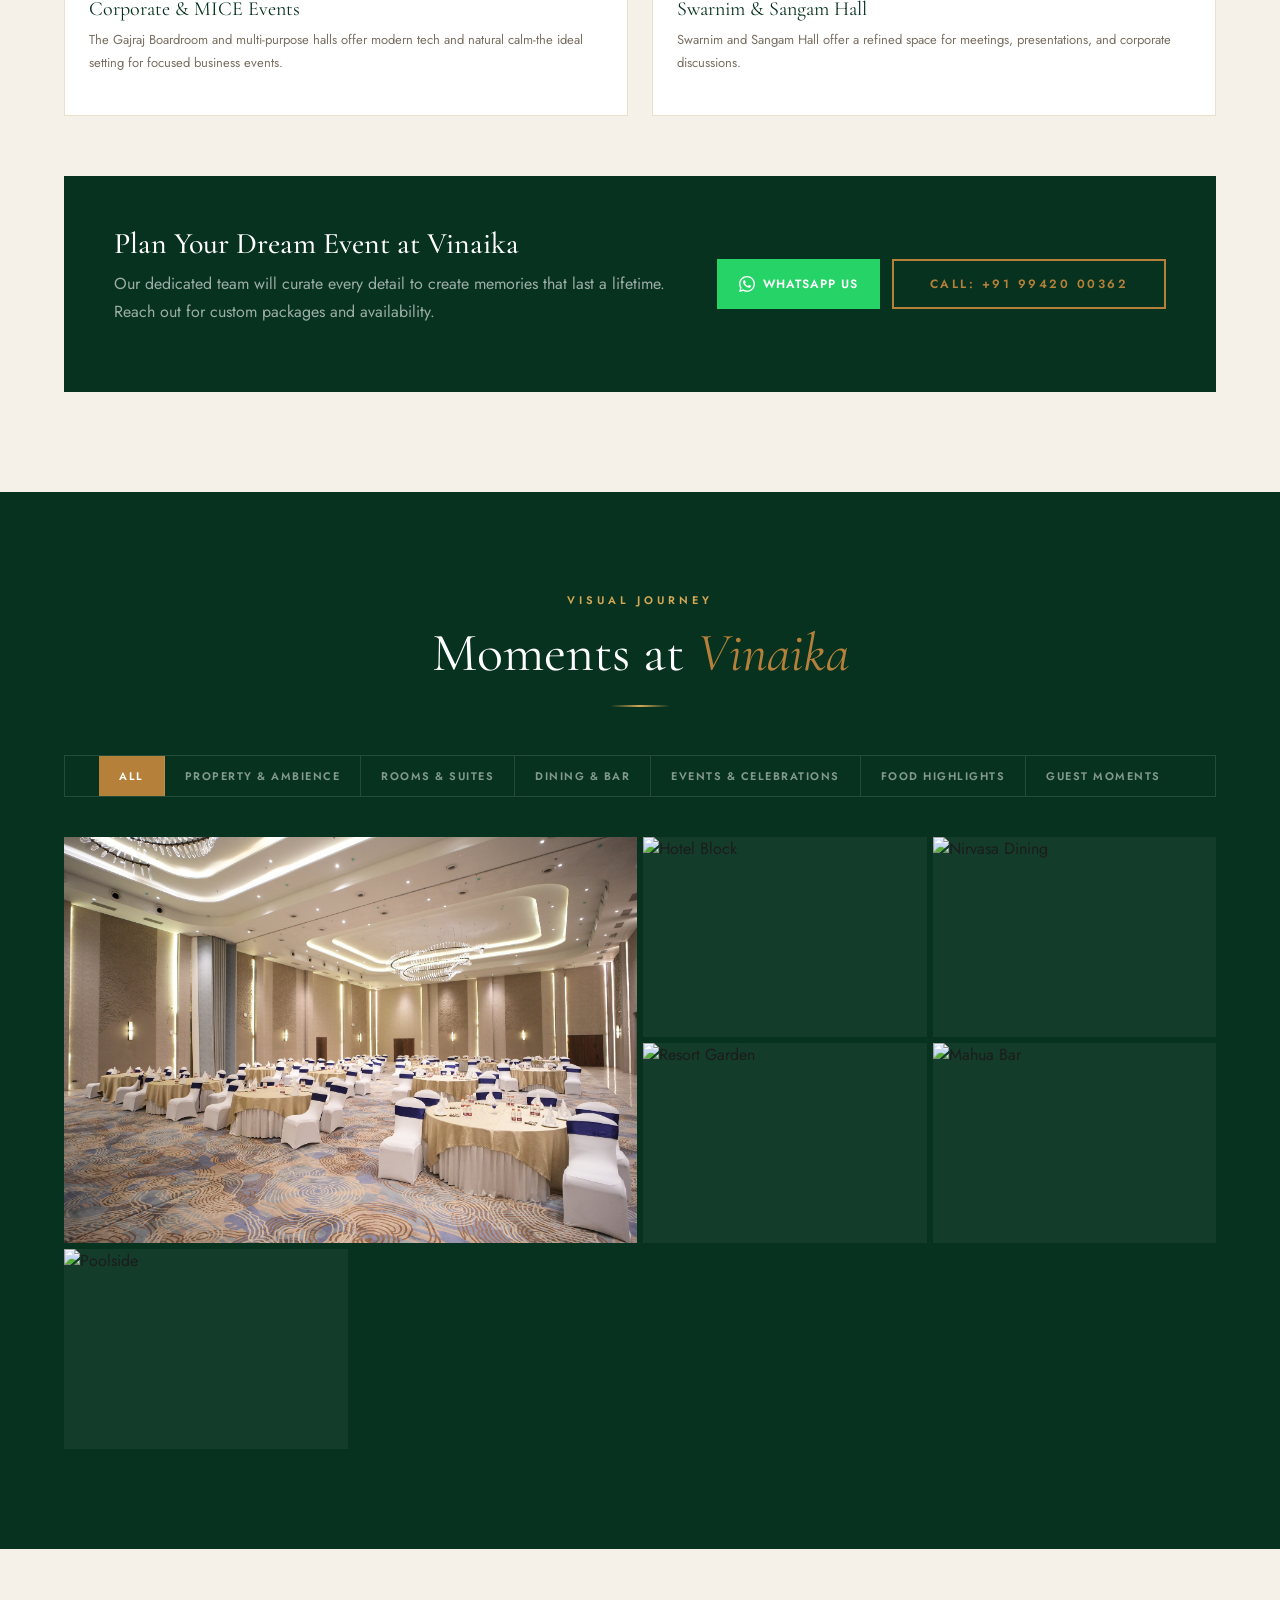
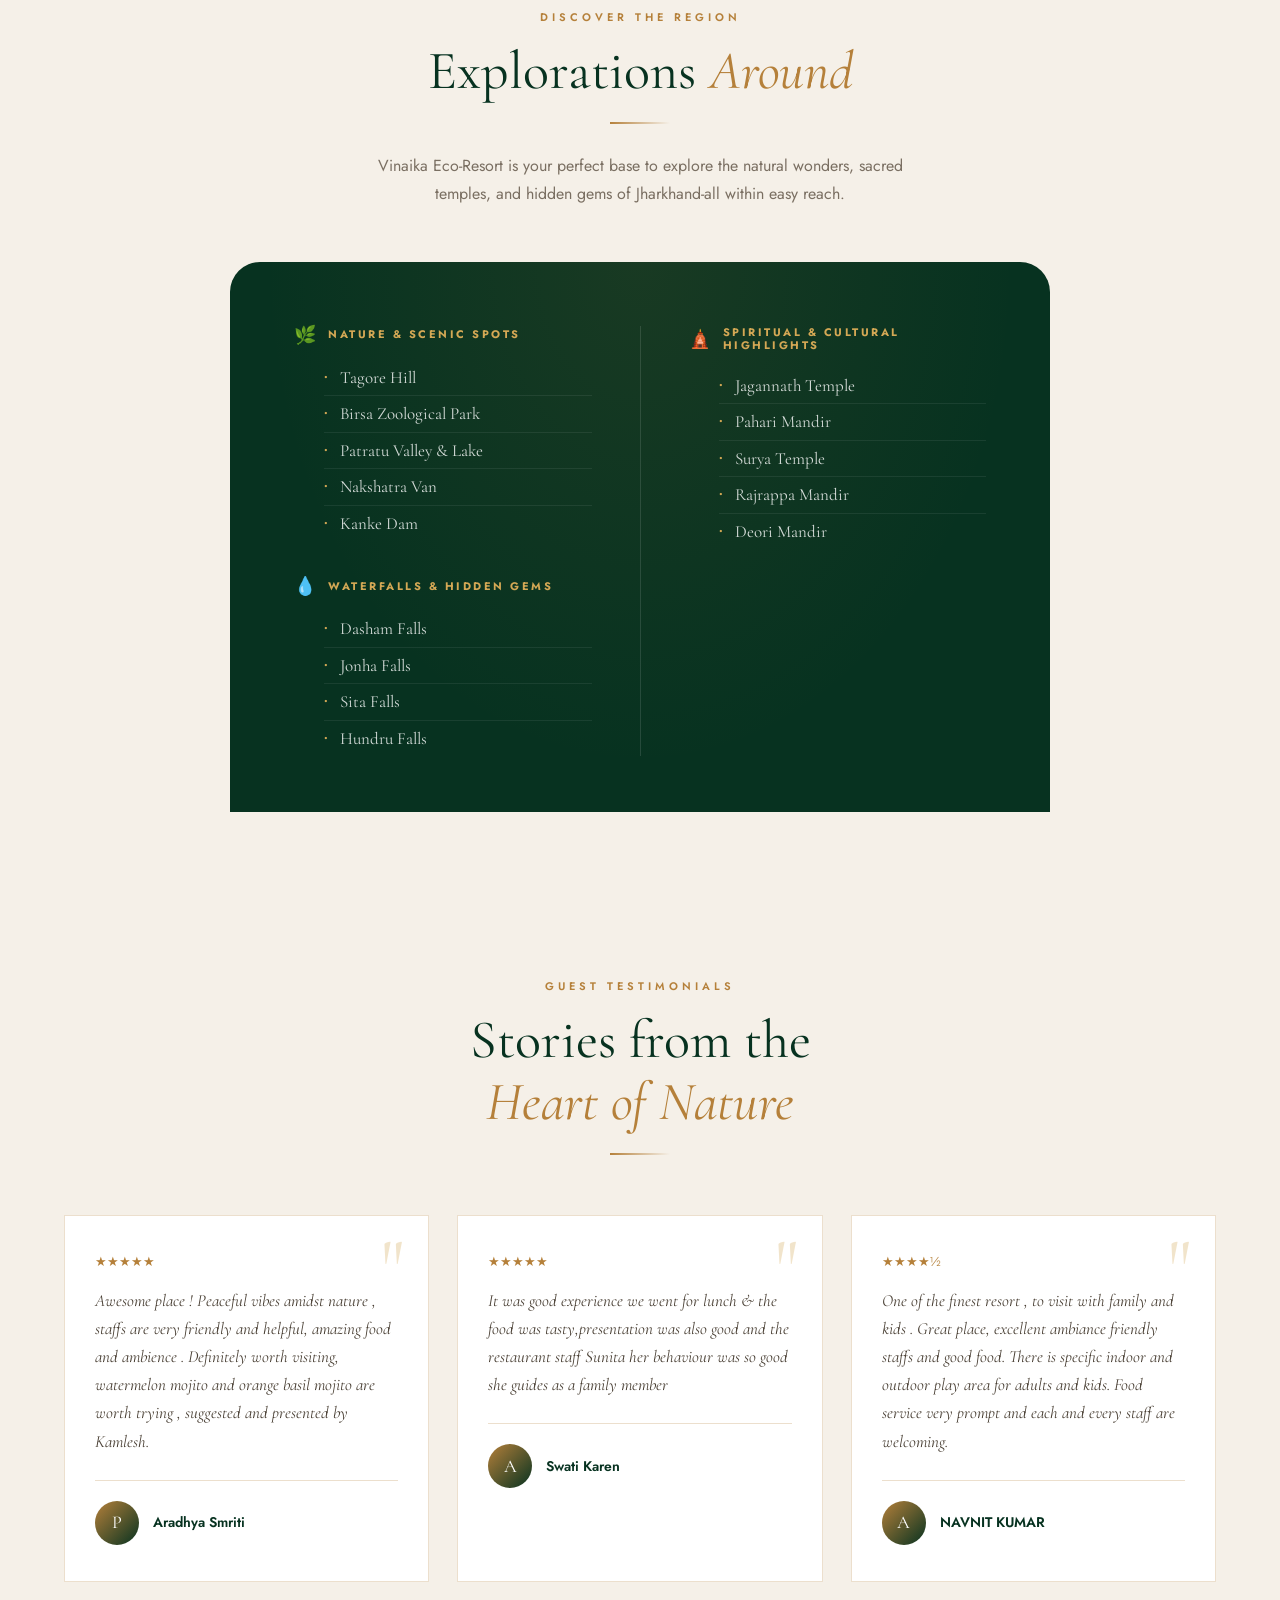
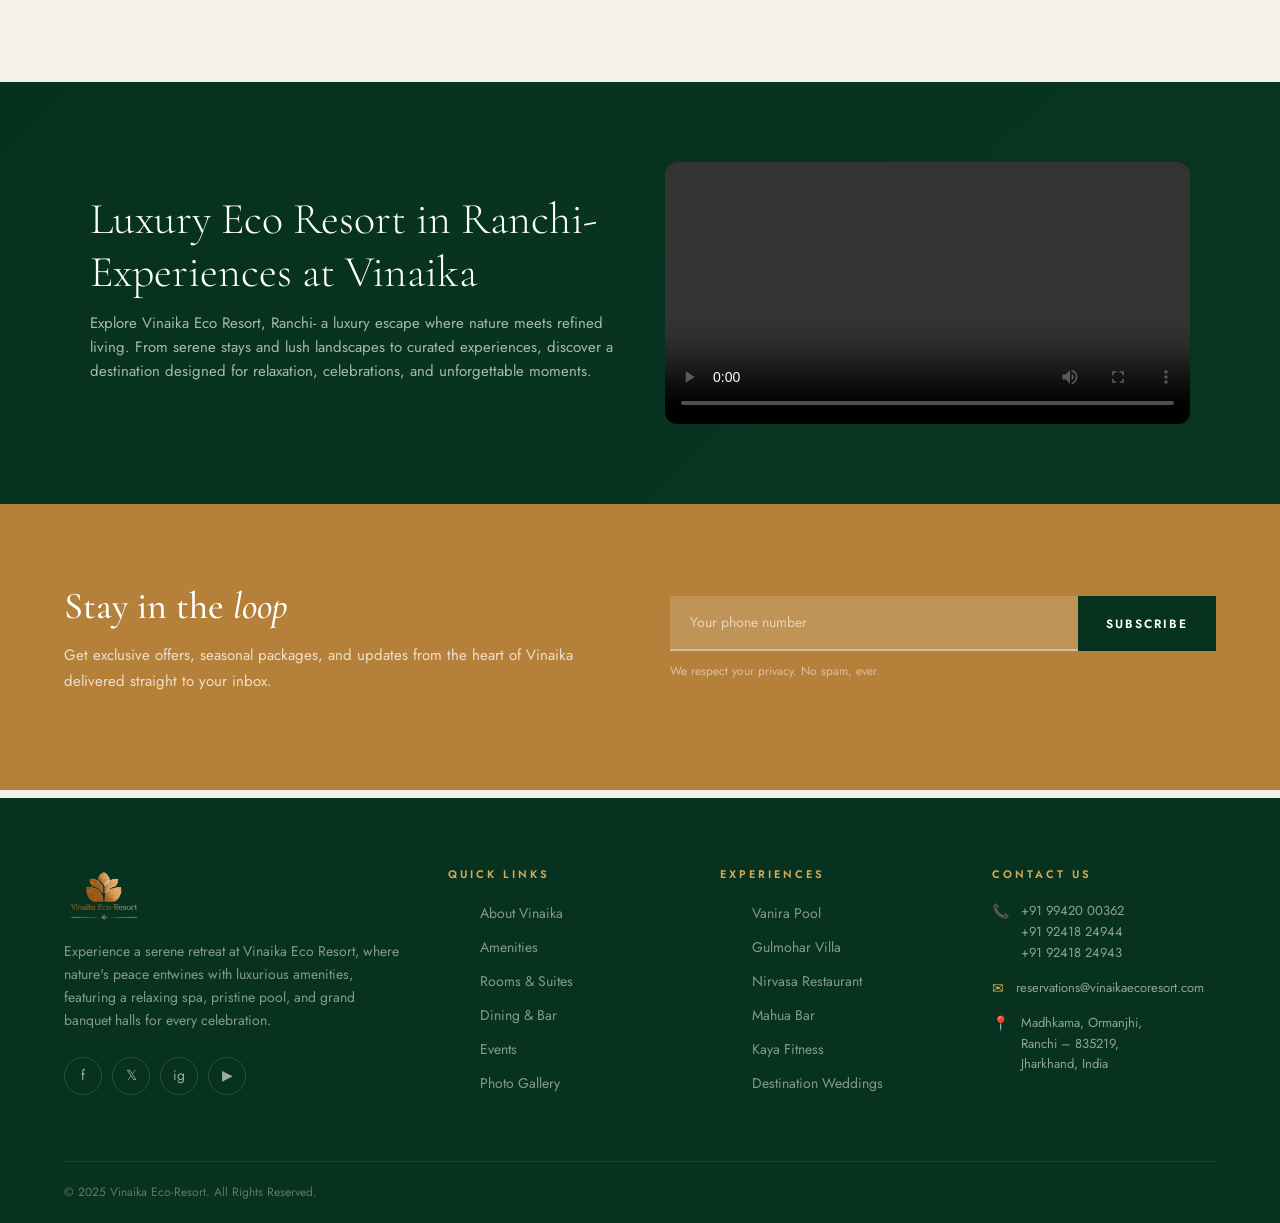
==== commit 44ff29d5: "initial commit" ====
--- a/index.html
+++ b/index.html
@@ -1753,11 +1753,11 @@
     }
 
     /* VIDEO */
-    .video-box video {
+    /* .video-box video {
       width: 100%;
       border-radius: 12px;
       display: block;
-    }
+    } */
 
     /* =================== VIDEO SECTION =================== */
     .video-section {
@@ -1818,7 +1818,7 @@
     /* VIDEO */
     .video-box video {
       width: 100%;
-      height: 400px;
+      height: auto;
       object-fit: cover;
       border-radius: 12px;
       display: block;
@@ -2120,7 +2120,7 @@
     /* =================== DECORATIVE =================== */
     .tribal-border {
       height: 8px;
-      background: repeating-linear-gradient(90deg, var(--gold) 0px, var(--gold) 14px, transparent 14px, transparent 18px);
+      /* background: repeating-linear-gradient(90deg, var(--gold) 0px, var(--gold) 14px, transparent 14px, transparent 18px); */
       opacity: 0.4;
     }
 
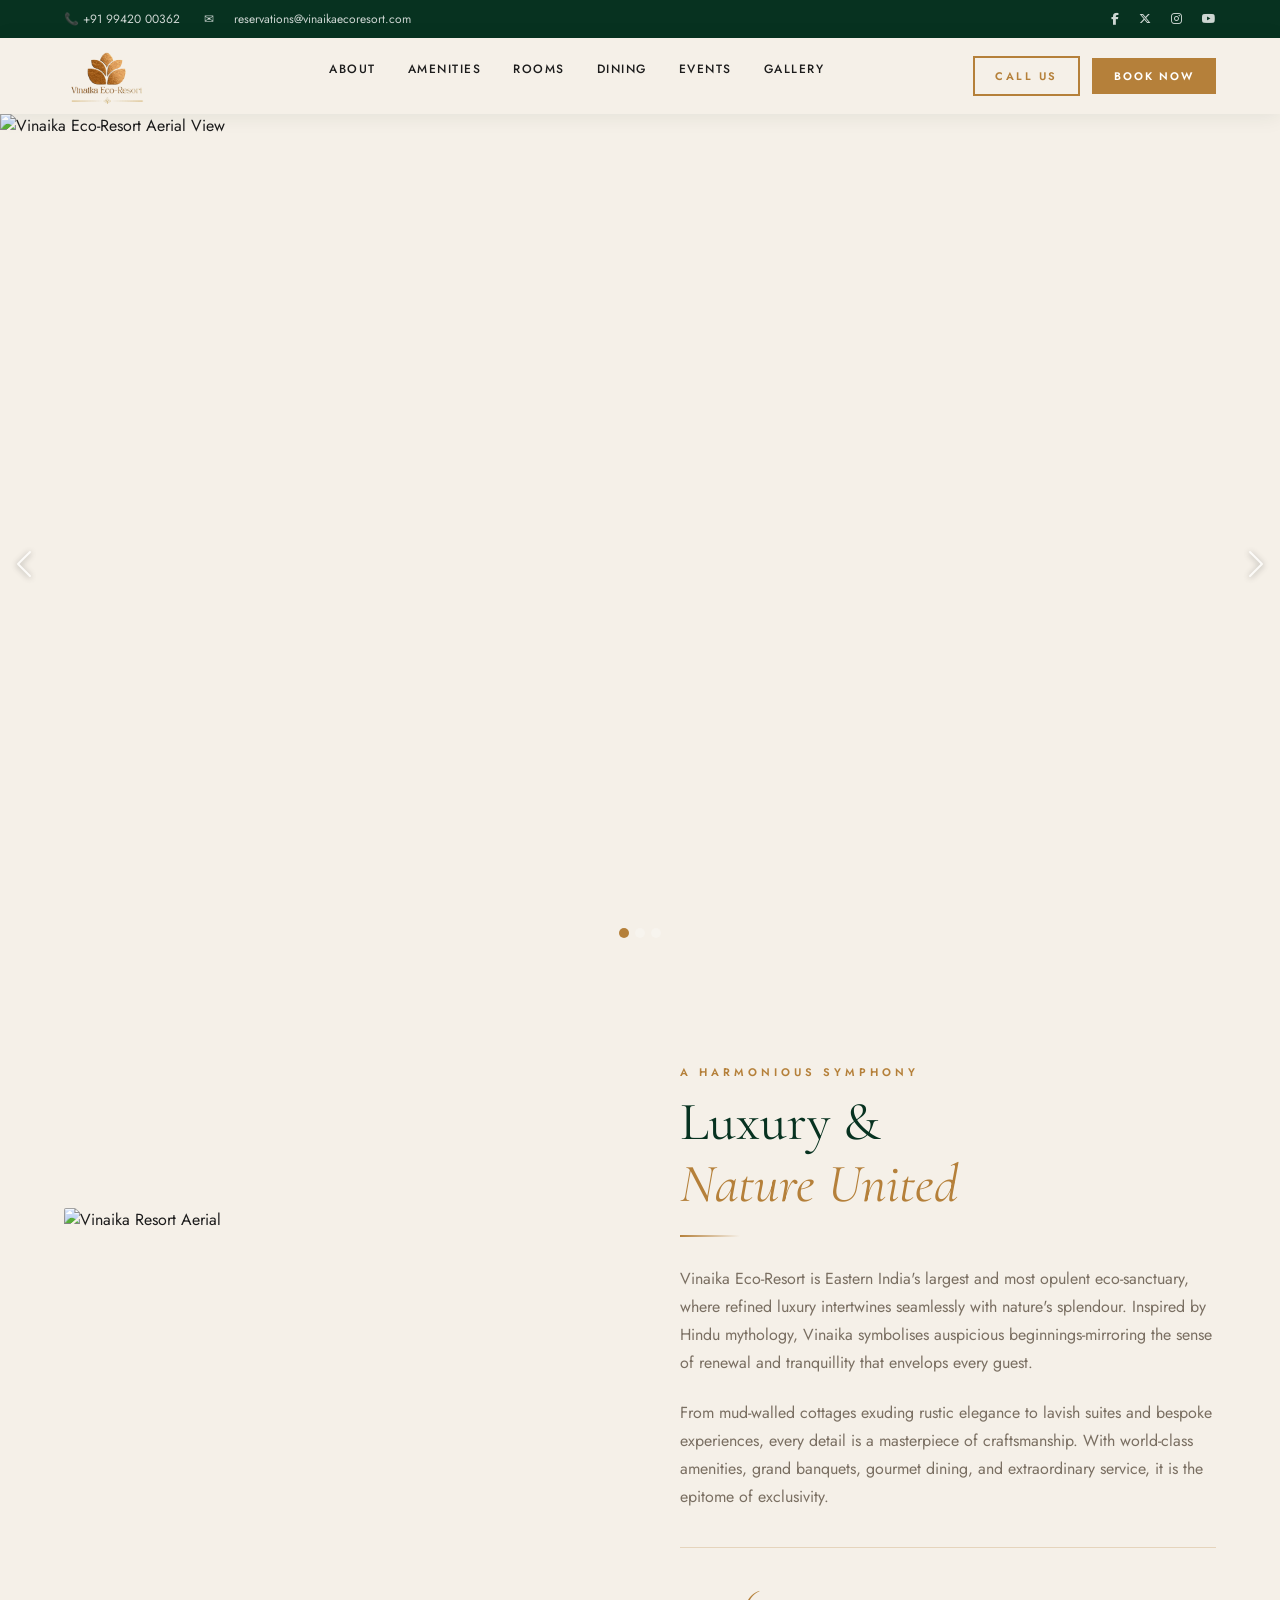
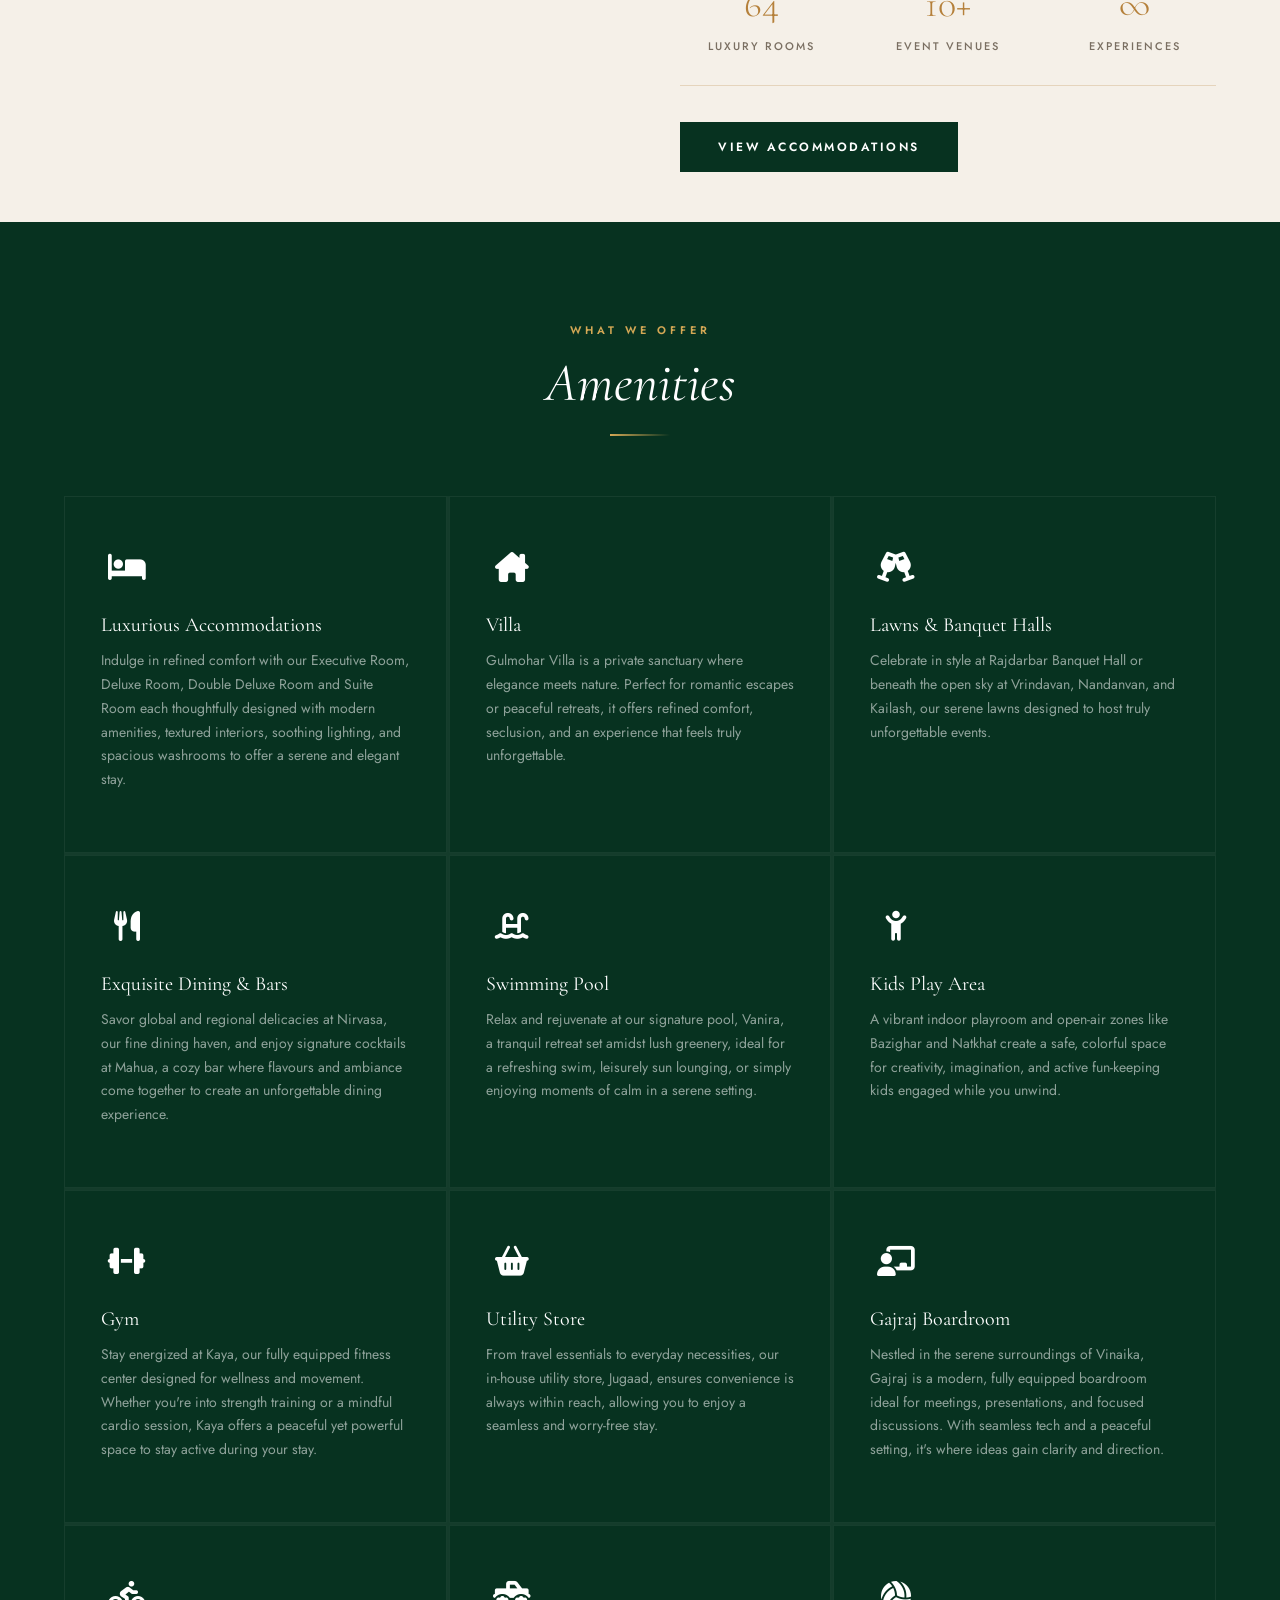
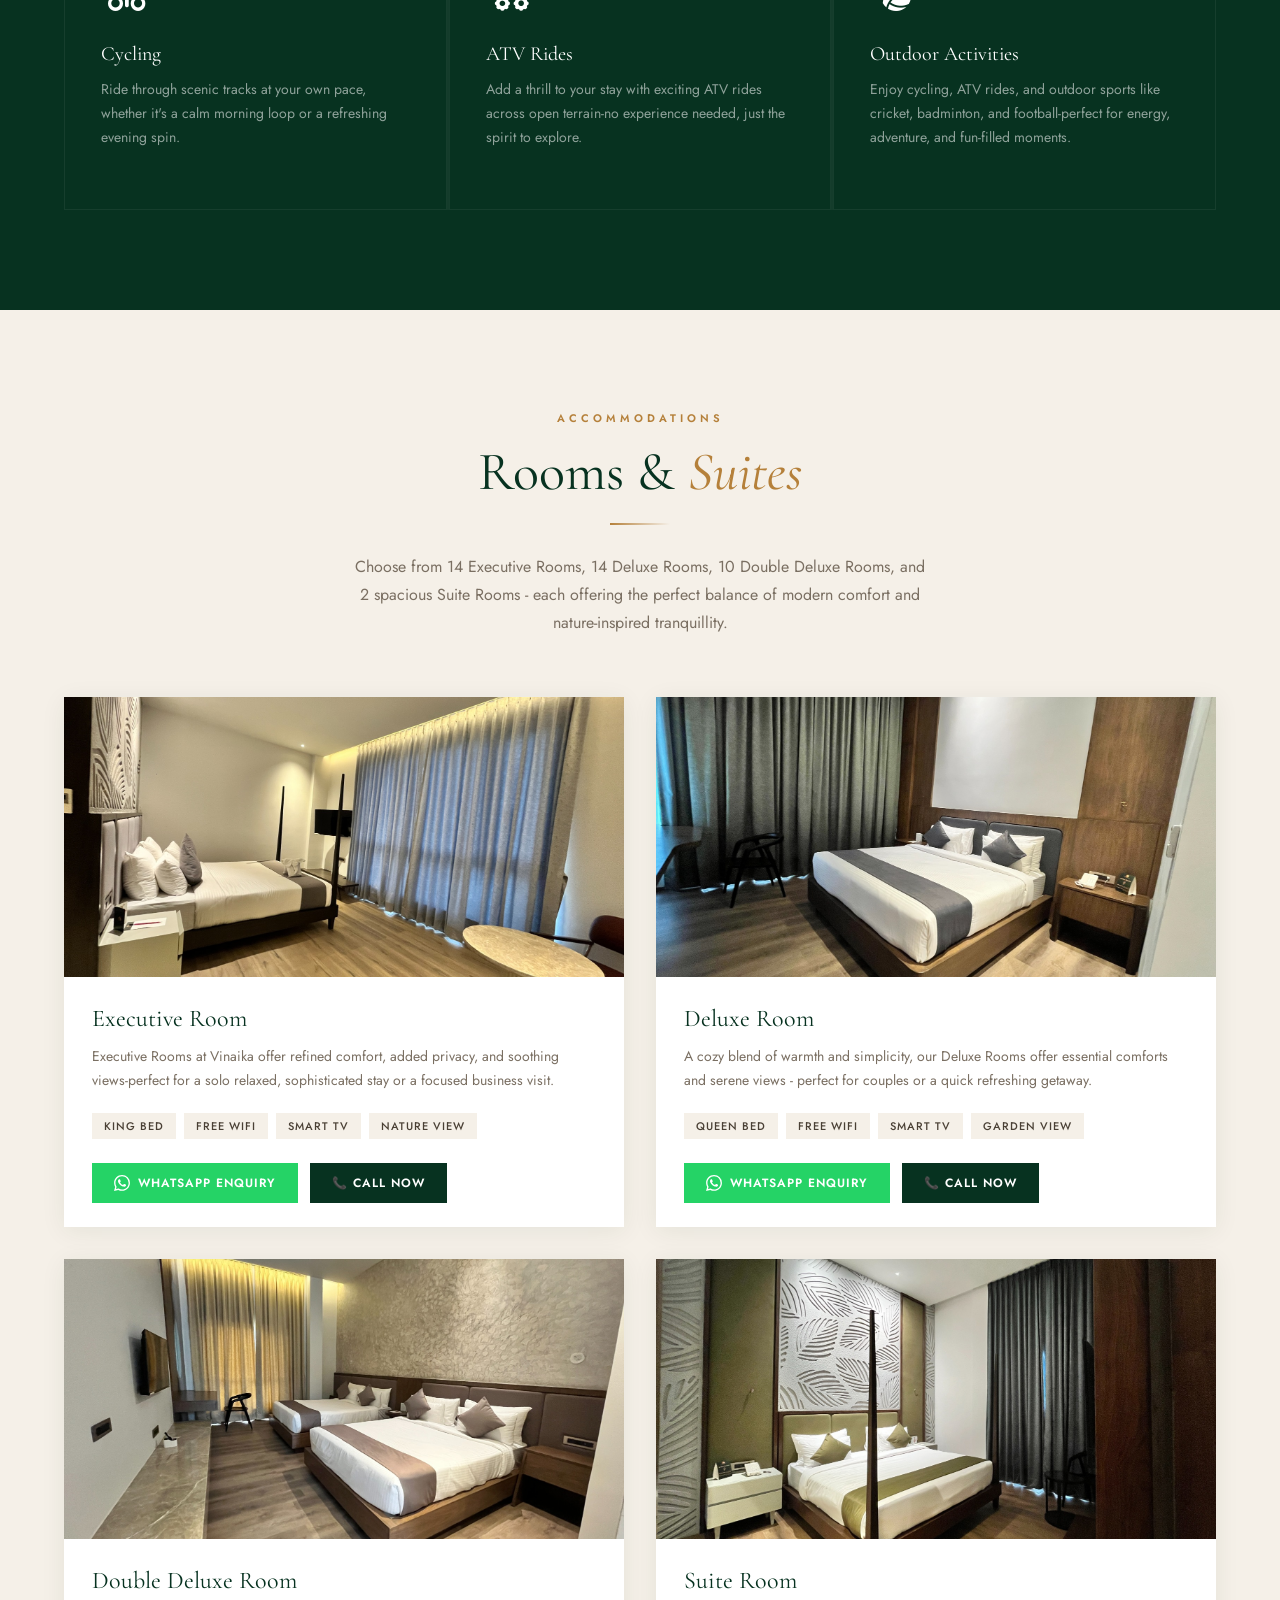
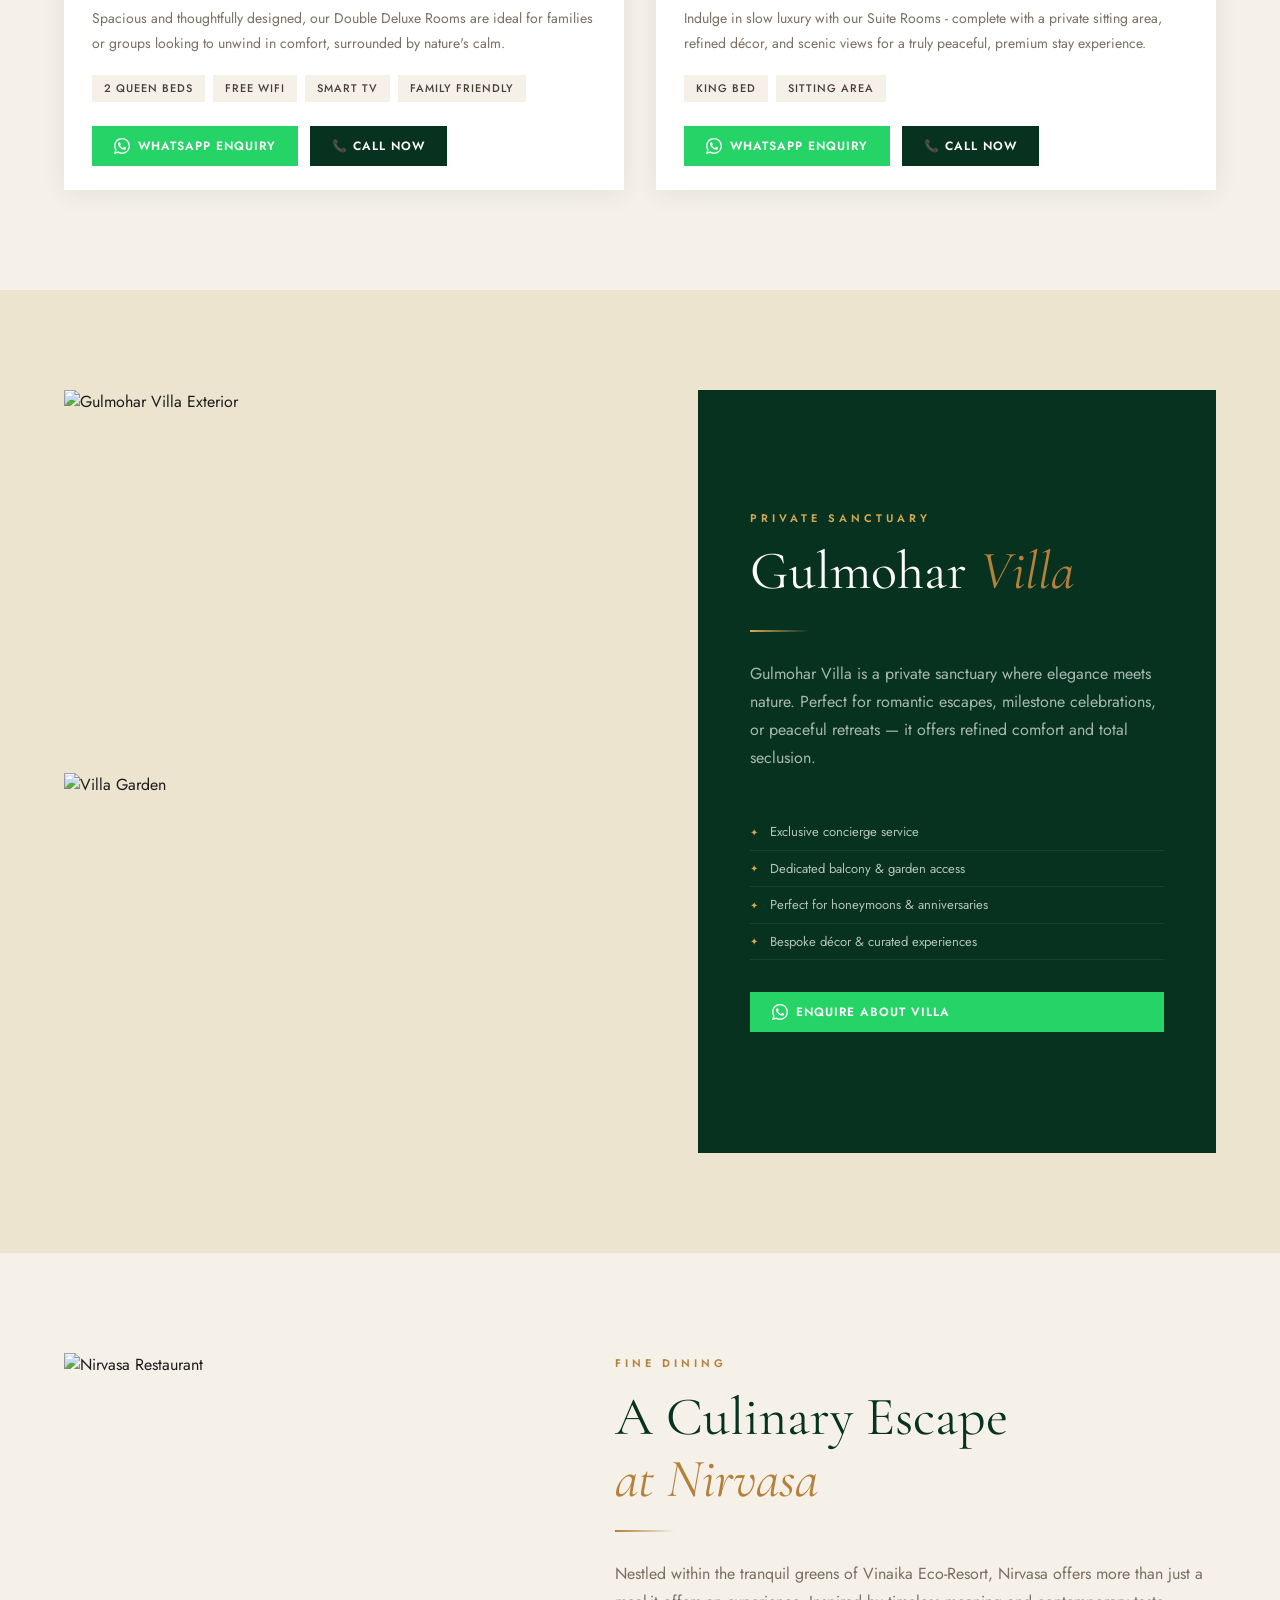
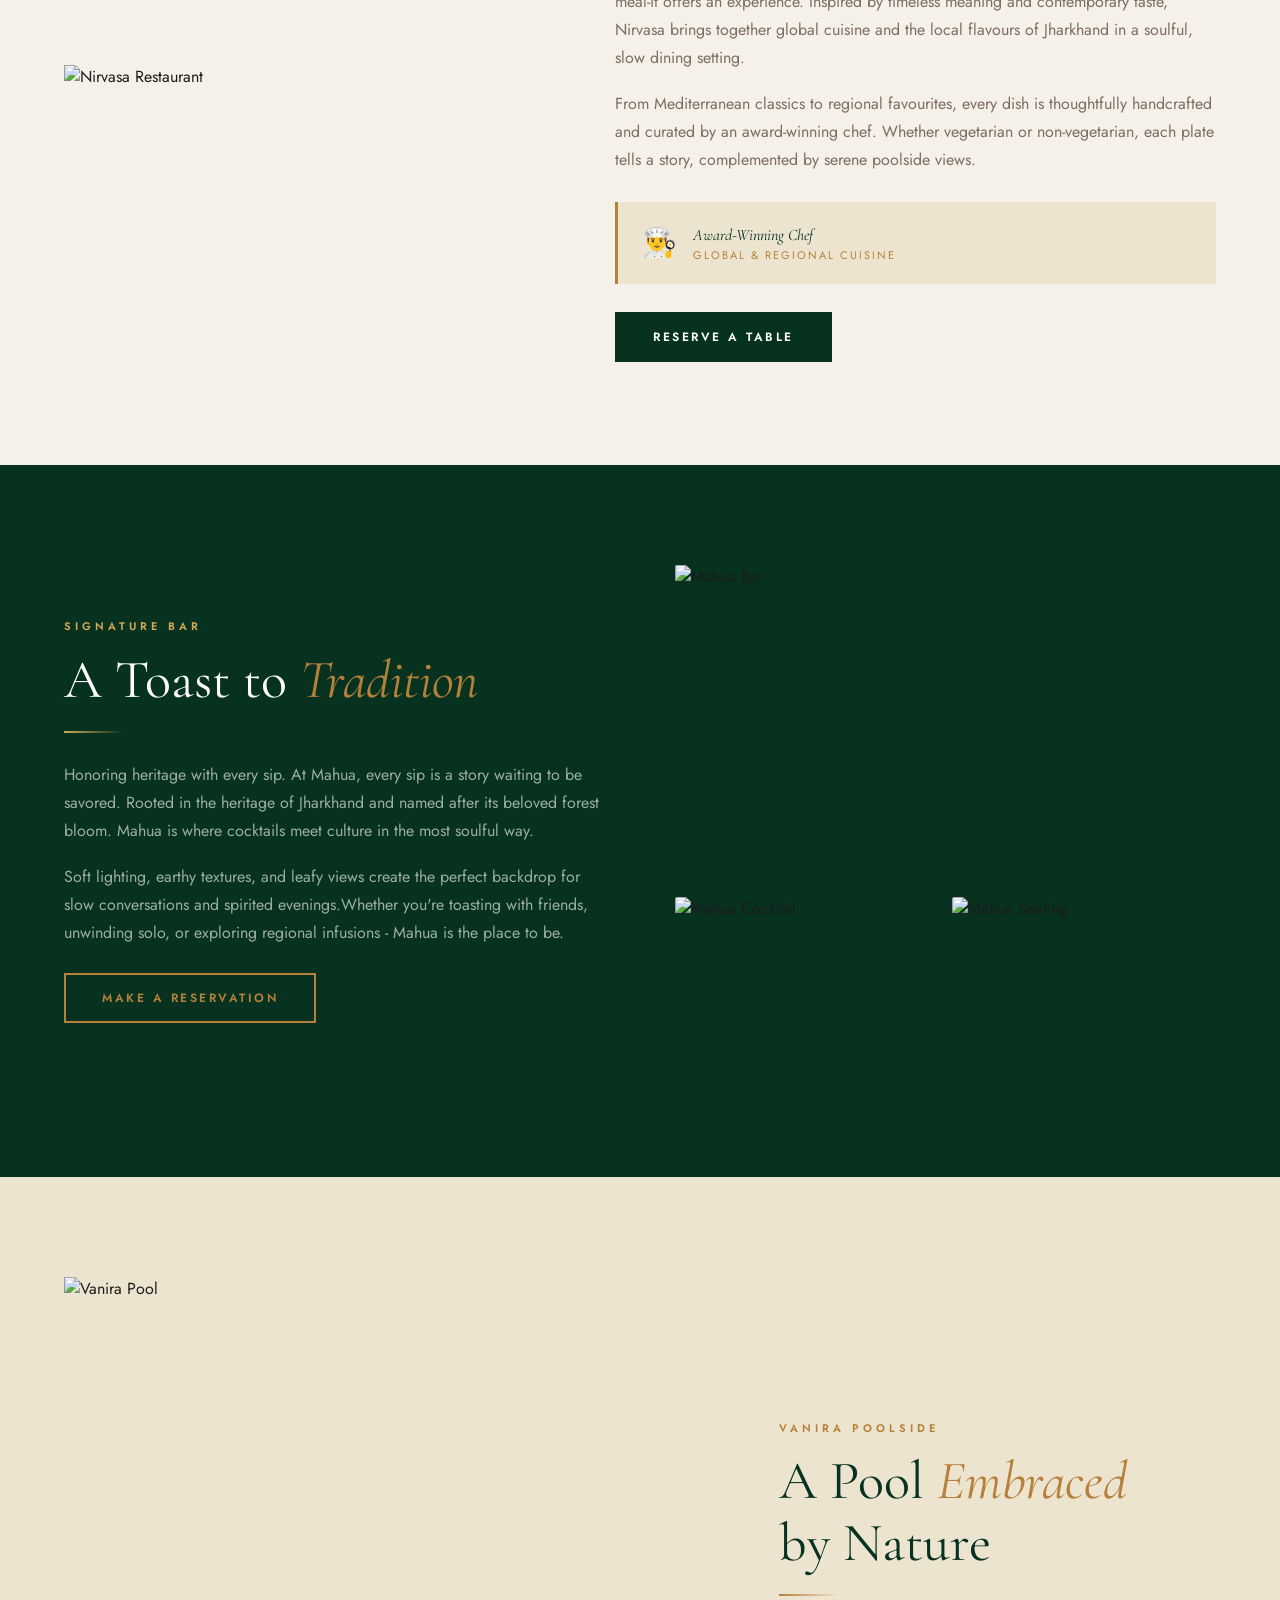
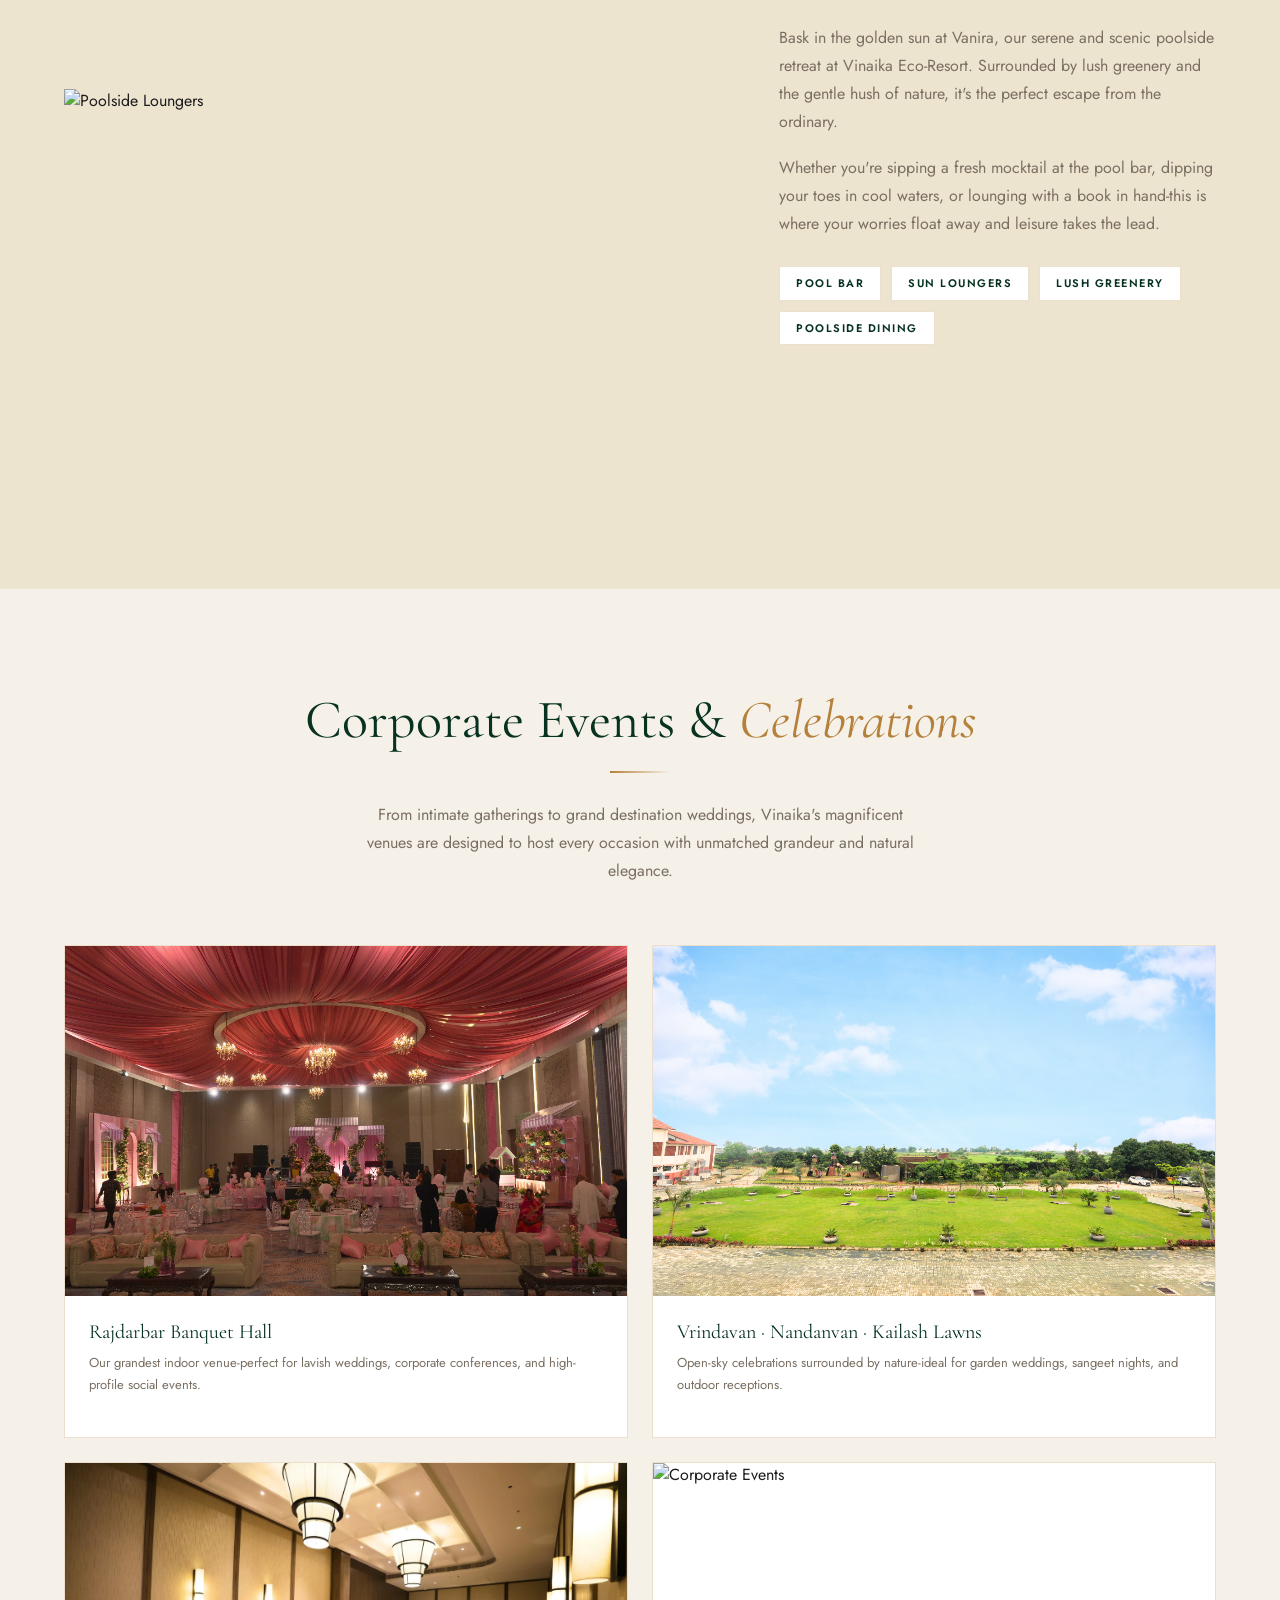
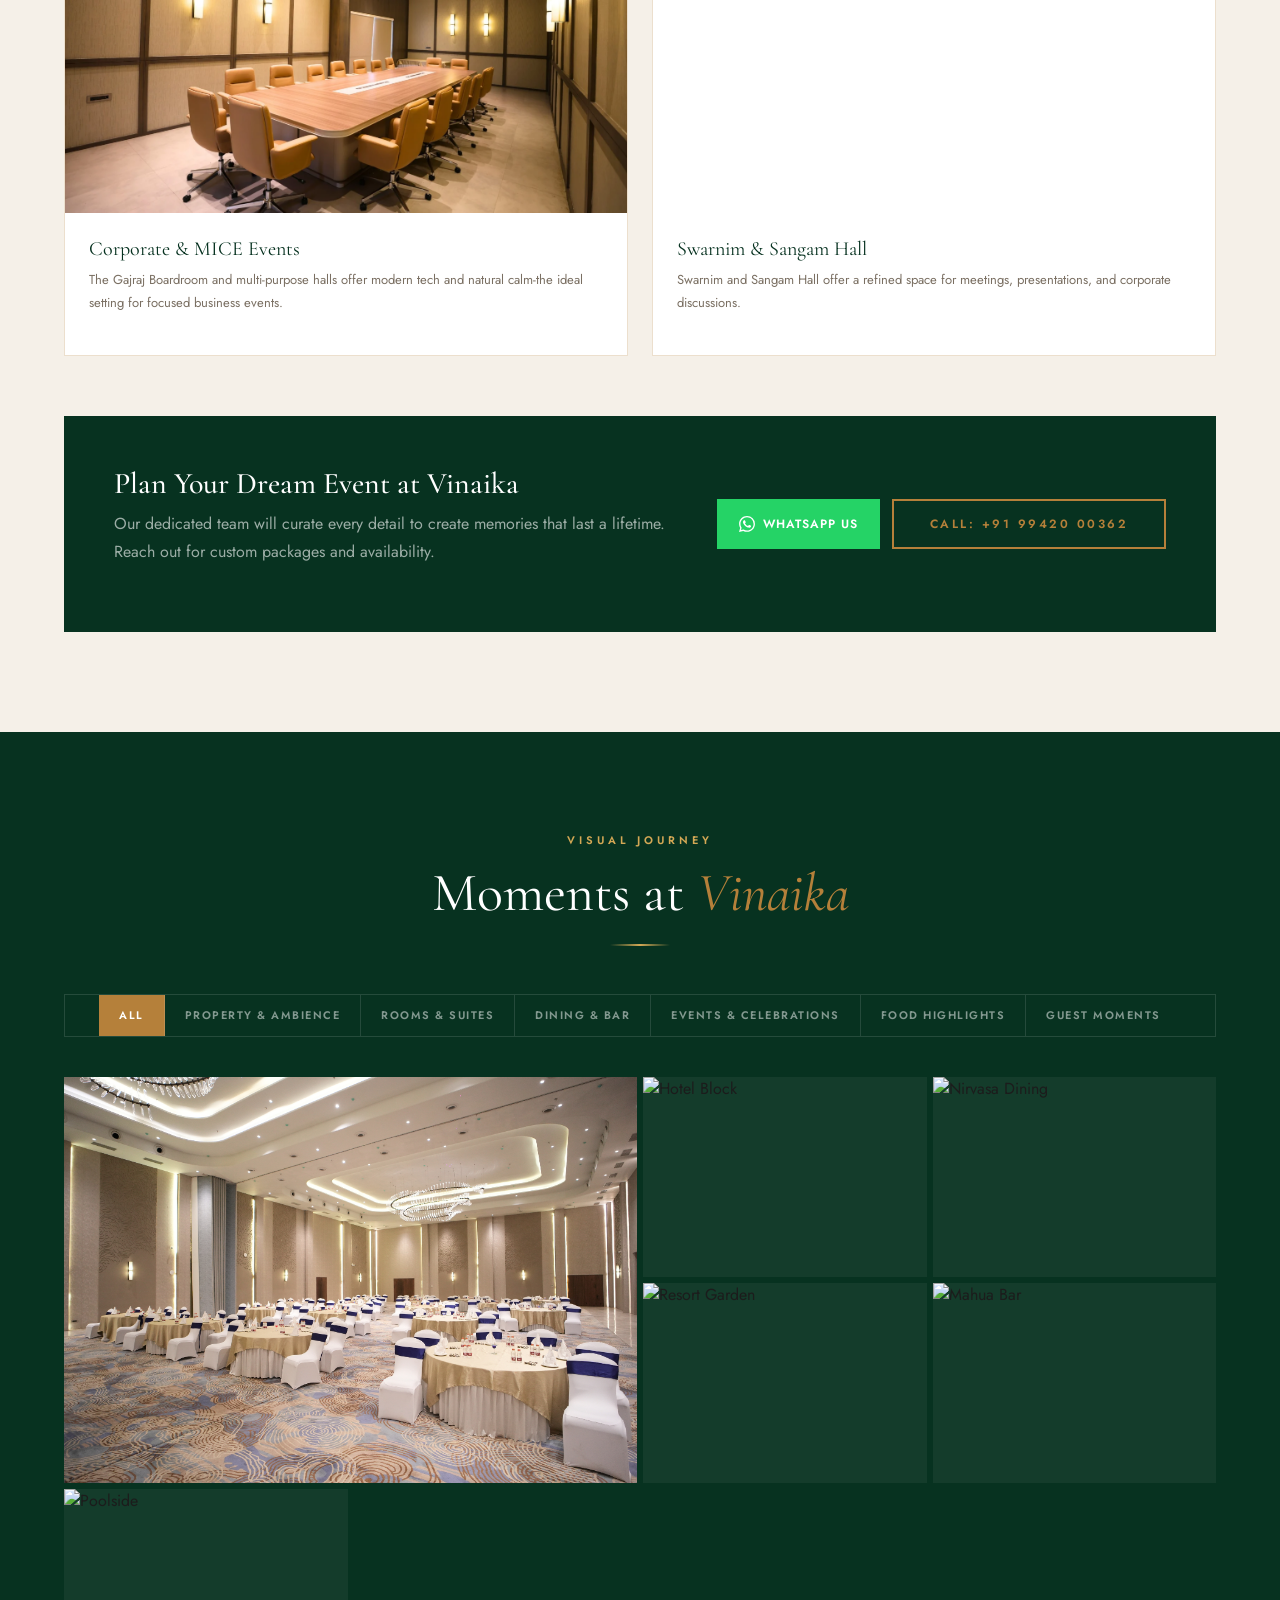
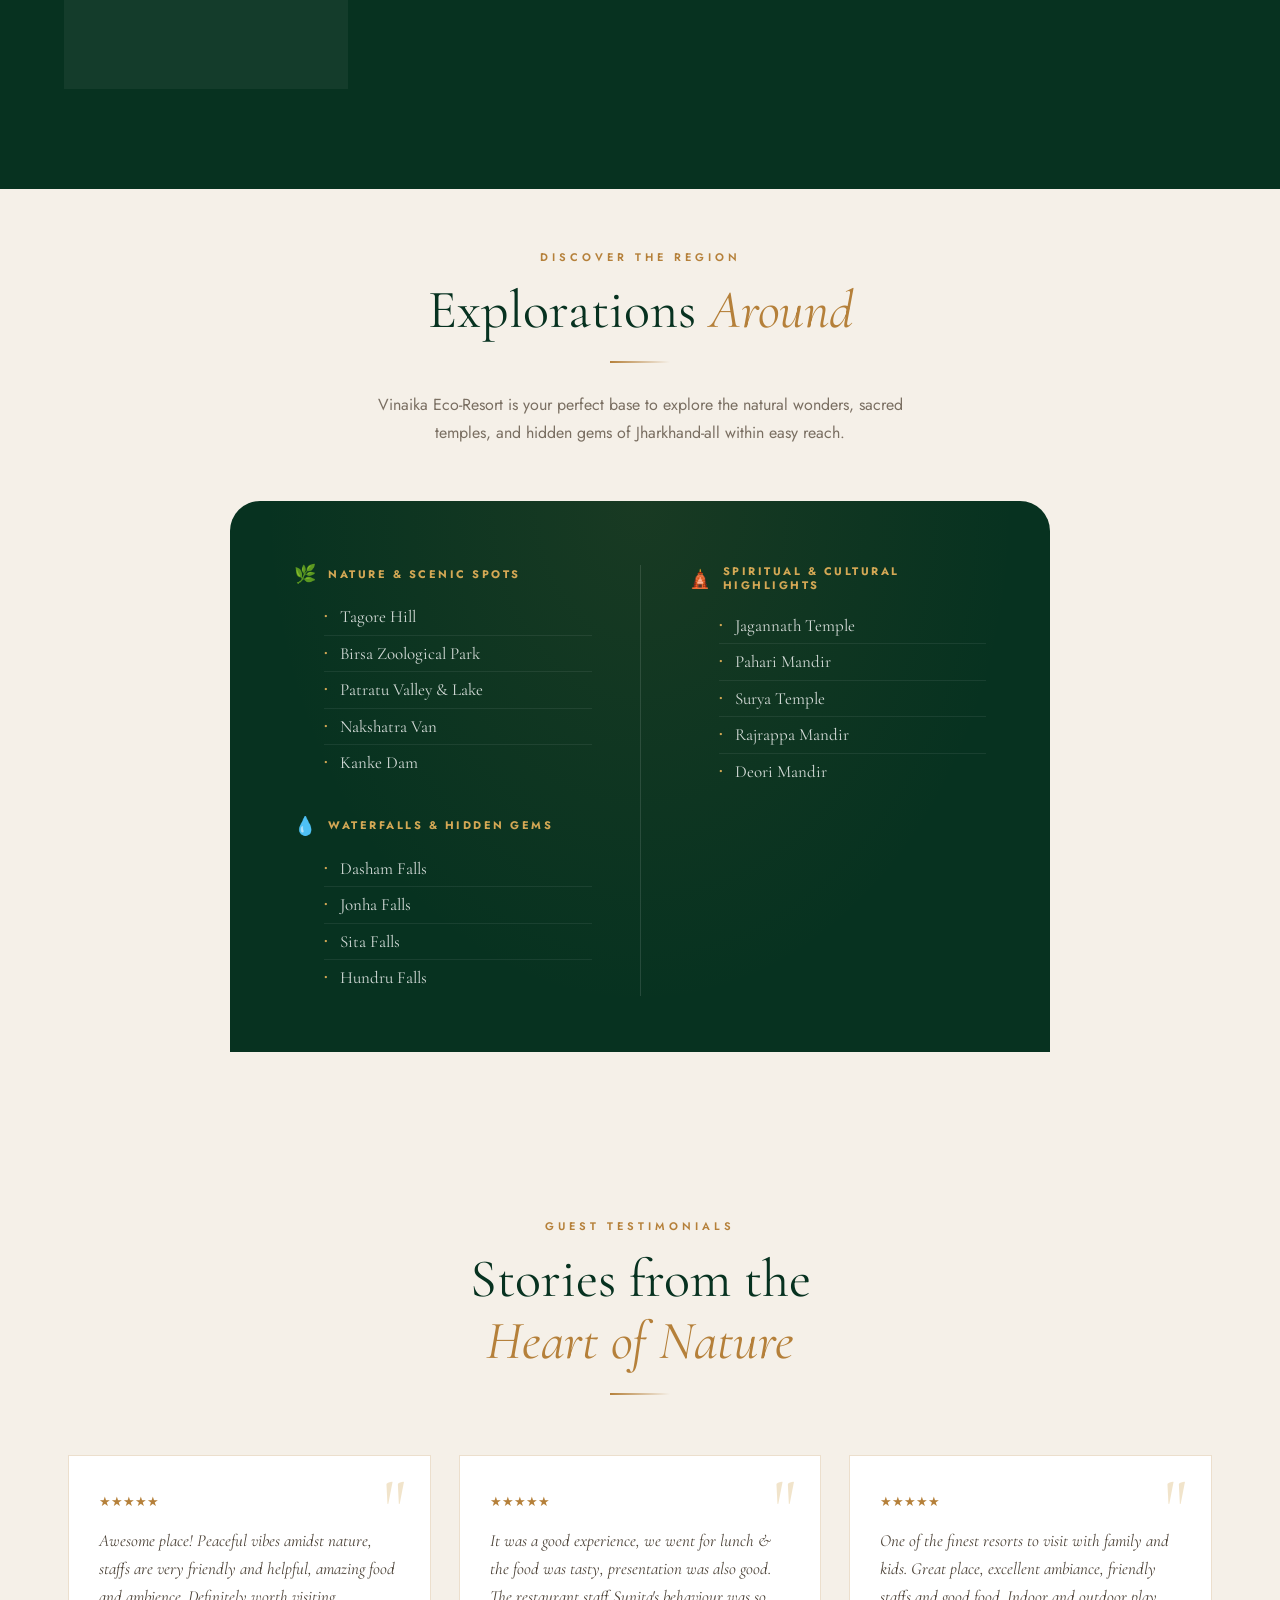
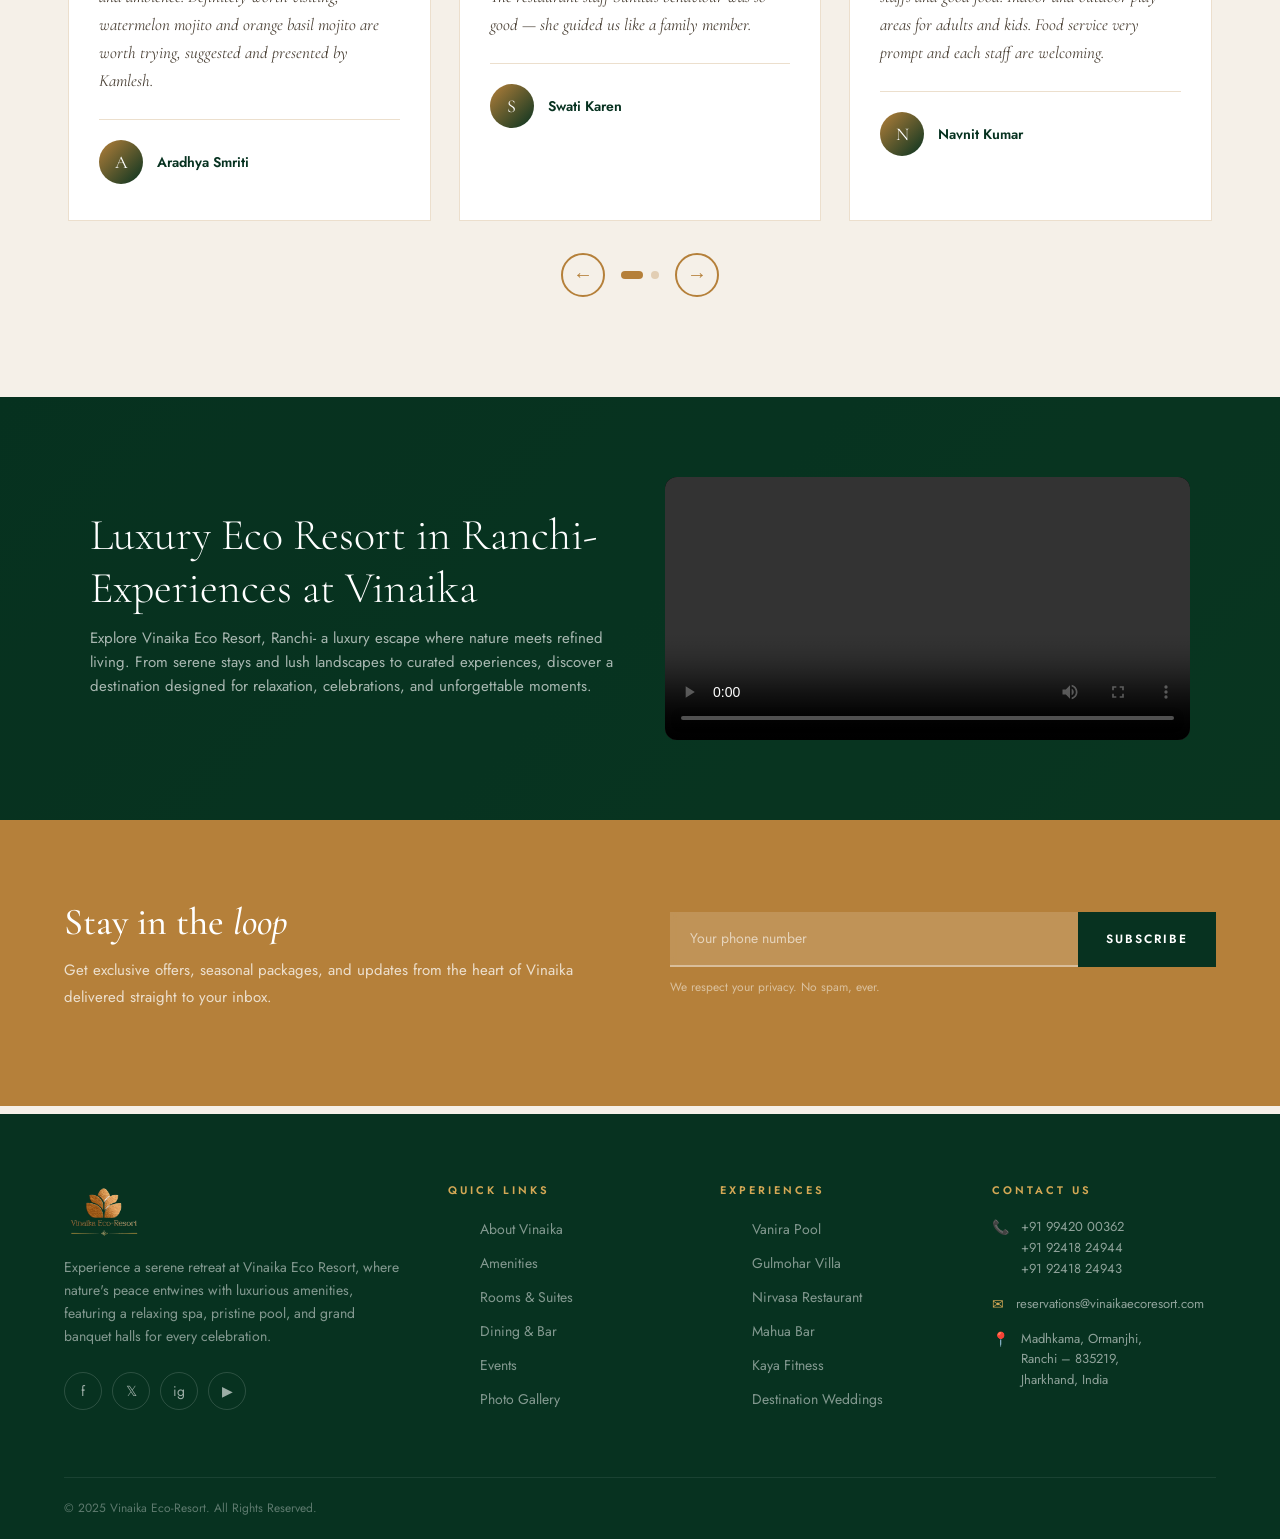
==== commit 4a4b0bba: "initial commit" ====
--- a/index.html
+++ b/index.html
@@ -6,6 +6,7 @@
   <meta name="viewport" content="width=device-width, initial-scale=1.0">
   <title>Vinaika Eco-Resort — Luxury & Nature, Ranchi</title>
   <link rel="stylesheet" href="css/flaticon.css" type="text/css">
+  <link rel="icon" href="img/Vinaika PNG LOGO (1).png" type="image/png">
 
 
   <!-- Bootstrap 5 CSS -->
@@ -838,48 +839,7 @@
     }
 
     /* =================== AMENITIES =================== */
-    .amenities-section {
-      padding: 100px 0;
-      background: var(--forest);
-    }
-
-    .amenities-section .section-heading {
-      color: var(--white);
-      font-family: var(--font-heading);
-    }
-
-    .amenities-section .section-label {
-      color: var(--gold-light);
-    }
-
-    .amenities-section .section-divider {
-      background: linear-gradient(90deg, var(--gold-light), transparent);
-    }
-
-    .amenities-header {
-      text-align: center;
-      margin-bottom: 60px;
-    }
-
-    .amenities-grid {
-      display: grid;
-      grid-template-columns: repeat(3, 1fr);
-      gap: 2px;
-      background: rgba(255, 255, 255, 0.05);
-    }
-
-    .amenity-card {
-      padding: 44px 36px;
-      background: var(--forest);
-      transition: background 0.3s;
-      cursor: default;
-      border: 1px solid rgba(255, 255, 255, 0.06);
-    }
-
-    .amenity-card:hover {
-      background: var(--forest-mid);
-    }
-
+  
     .amenity-icon {
       color: #fff;
       width: 52px;
@@ -890,7 +850,51 @@
       align-items: center;
       justify-content: center;
       flex-shrink: 0;
-    }
+      font-size: 32px;
+    }
+    .amenities-section {
+      padding: 100px 0;
+      background: var(--forest);
+    }
+
+    .amenities-section .section-heading {
+      color: var(--white);
+      font-family: var(--font-heading);
+    }
+
+    .amenities-section .section-label {
+      color: var(--gold-light);
+    }
+
+    .amenities-section .section-divider {
+      background: linear-gradient(90deg, var(--gold-light), transparent);
+    }
+
+    .amenities-header {
+      text-align: center;
+      margin-bottom: 60px;
+    }
+
+    .amenities-grid {
+      display: grid;
+      grid-template-columns: repeat(3, 1fr);
+      gap: 2px;
+      background: rgba(255, 255, 255, 0.05);
+    }
+
+    .amenity-card {
+      padding: 44px 36px;
+      background: var(--forest);
+      transition: background 0.3s;
+      cursor: default;
+      border: 1px solid rgba(255, 255, 255, 0.06);
+    }
+
+    .amenity-card:hover {
+      background: var(--forest-mid);
+    }
+
+
 
     .amenity-icon img {
       width: 100%;
@@ -1714,6 +1718,45 @@
       text-transform: uppercase;
     }
 
+
+    /* =================== TESTIMONIAL SLIDER =================== */
+    .ts-nav-btn {
+      width: 44px;
+      height: 44px;
+      border-radius: 50%;
+      border: 2px solid var(--gold);
+      background: transparent;
+      color: var(--gold);
+      font-size: 20px;
+      cursor: pointer;
+      display: flex;
+      align-items: center;
+      justify-content: center;
+      transition: all 0.2s;
+    }
+
+    .ts-nav-btn:hover {
+      background: var(--gold);
+      color: var(--white);
+    }
+
+    .ts-dot {
+      width: 8px;
+      height: 8px;
+      border-radius: 50%;
+      background: rgba(181, 128, 58, 0.3);
+      border: none;
+      cursor: pointer;
+      transition: all 0.25s;
+      padding: 0;
+    }
+
+    .ts-dot.active {
+      background: var(--gold);
+      width: 22px;
+      border-radius: 4px;
+    }
+
     /* =================== VIDEO SECTION =================== */
     .video-section {
       position: relative;
@@ -2287,147 +2330,147 @@
     }
 
 
-    
-/* =================== EXPLORATIONS AROUND =================== */
-.explorations-section {
-  padding: 60px 0;
-  background: var(--cream);
-}
-
-.explorations-header {
-  text-align: center;
-  margin-bottom: 0;
-}
-
-.explorations-arch-wrap {
-  position: relative;
-  max-width: 820px;
-  margin: 0 auto;
-}
-
-.explorations-tribal-top,
-.explorations-tribal-bottom {
-  height: 6px;
- 
-  opacity: 0.5;
-}
-
-.explorations-arch {
-  background: var(--forest);
-  /* Arch shape: flat bottom, arch top */
-  border-radius: 30px 30px 0 0;
-  padding: 64px 56px 56px;
-  position: relative;
-  overflow: hidden;
-}
-
-/* Subtle texture overlay */
-.explorations-arch::before {
-  content: '';
-  position: absolute;
-  inset: 0;
-  background: radial-gradient(ellipse at 50% 0%, rgba(181,128,58,0.10) 0%, transparent 65%);
-  pointer-events: none;
-}
-
-.explorations-grid {
-  display: grid;
-  grid-template-columns: 1fr 1px 1fr;
-  gap: 0 40px;
-  position: relative;
-  z-index: 1;
-}
-
-.exploration-col {
-  padding: 0 8px;
-}
-
-.exploration-divider {
-  background: rgba(255,255,255,0.12);
-  width: 1px;
-  align-self: stretch;
-}
-
-.exploration-category {
-  display: flex;
-  align-items: center;
-  gap: 12px;
-  margin-bottom: 16px;
-}
-
-.exploration-cat-icon {
-  font-size: 18px;
-  line-height: 1;
-}
-
-.exploration-category h4 {
-  font-family: var(--font-sans);
-  font-size: 11px;
-  font-weight: 700;
-  letter-spacing: 2.5px;
-  text-transform: uppercase;
-  color: var(--gold-light);
-  margin: 0;
-}
-
-.exploration-list {
-  list-style: none;
-  padding: 0;
-  margin: 0 0 0 30px;
-}
-
-.exploration-list li {
-  position: relative;
-  font-family: var(--font-serif);
-  font-size: 17px;
-  font-weight: 400;
-  color: rgba(255,255,255,0.82);
-  padding: 5px 0;
-  border-bottom: 1px solid rgba(255,255,255,0.07);
-  padding-left: 16px;
-  line-height: 1.5;
-}
-
-.exploration-list li::before {
-  content: '•';
-  position: absolute;
-  left: 0;
-  color: var(--gold-light);
-  font-size: 12px;
-  top: 7px;
-}
-
-.exploration-list li:last-child {
-  border-bottom: none;
-}
-
-/* Responsive */
-@media (max-width: 768px) {
-  .explorations-arch {
-    border-radius: 200px 200px 0 0;
-    padding: 48px 28px 44px;
-  }
-
-  .explorations-grid {
-    grid-template-columns: 1fr;
-    gap: 32px 0;
-  }
-
-  .exploration-divider {
-    display: none;
-  }
-
-  .exploration-col {
-    padding: 0;
-  }
-}
-
-@media (max-width: 480px) {
-  .explorations-arch {
-    border-radius: 20px 20px 0 0;
-    padding: 40px 20px 36px;
-  }
-}
+
+    /* =================== EXPLORATIONS AROUND =================== */
+    .explorations-section {
+      padding: 60px 0;
+      background: var(--cream);
+    }
+
+    .explorations-header {
+      text-align: center;
+      margin-bottom: 0;
+    }
+
+    .explorations-arch-wrap {
+      position: relative;
+      max-width: 820px;
+      margin: 0 auto;
+    }
+
+    .explorations-tribal-top,
+    .explorations-tribal-bottom {
+      height: 6px;
+
+      opacity: 0.5;
+    }
+
+    .explorations-arch {
+      background: var(--forest);
+      /* Arch shape: flat bottom, arch top */
+      border-radius: 30px 30px 0 0;
+      padding: 64px 56px 56px;
+      position: relative;
+      overflow: hidden;
+    }
+
+    /* Subtle texture overlay */
+    .explorations-arch::before {
+      content: '';
+      position: absolute;
+      inset: 0;
+      background: radial-gradient(ellipse at 50% 0%, rgba(181, 128, 58, 0.10) 0%, transparent 65%);
+      pointer-events: none;
+    }
+
+    .explorations-grid {
+      display: grid;
+      grid-template-columns: 1fr 1px 1fr;
+      gap: 0 40px;
+      position: relative;
+      z-index: 1;
+    }
+
+    .exploration-col {
+      padding: 0 8px;
+    }
+
+    .exploration-divider {
+      background: rgba(255, 255, 255, 0.12);
+      width: 1px;
+      align-self: stretch;
+    }
+
+    .exploration-category {
+      display: flex;
+      align-items: center;
+      gap: 12px;
+      margin-bottom: 16px;
+    }
+
+    .exploration-cat-icon {
+      font-size: 18px;
+      line-height: 1;
+    }
+
+    .exploration-category h4 {
+      font-family: var(--font-sans);
+      font-size: 11px;
+      font-weight: 700;
+      letter-spacing: 2.5px;
+      text-transform: uppercase;
+      color: var(--gold-light);
+      margin: 0;
+    }
+
+    .exploration-list {
+      list-style: none;
+      padding: 0;
+      margin: 0 0 0 30px;
+    }
+
+    .exploration-list li {
+      position: relative;
+      font-family: var(--font-serif);
+      font-size: 17px;
+      font-weight: 400;
+      color: rgba(255, 255, 255, 0.82);
+      padding: 5px 0;
+      border-bottom: 1px solid rgba(255, 255, 255, 0.07);
+      padding-left: 16px;
+      line-height: 1.5;
+    }
+
+    .exploration-list li::before {
+      content: '•';
+      position: absolute;
+      left: 0;
+      color: var(--gold-light);
+      font-size: 12px;
+      top: 7px;
+    }
+
+    .exploration-list li:last-child {
+      border-bottom: none;
+    }
+
+    /* Responsive */
+    @media (max-width: 768px) {
+      .explorations-arch {
+        border-radius: 200px 200px 0 0;
+        padding: 48px 28px 44px;
+      }
+
+      .explorations-grid {
+        grid-template-columns: 1fr;
+        gap: 32px 0;
+      }
+
+      .exploration-divider {
+        display: none;
+      }
+
+      .exploration-col {
+        padding: 0;
+      }
+    }
+
+    @media (max-width: 480px) {
+      .explorations-arch {
+        border-radius: 20px 20px 0 0;
+        padding: 40px 20px 36px;
+      }
+    }
   </style>
 </head>
 
@@ -2606,7 +2649,148 @@
 
 
   <!-- AMENITIES -->
-  <section class="amenities-section" id="amenities">
+<!-- AMENITIES -->
+<section class="amenities-section" id="amenities">
+  <div class="container">
+    <div class="amenities-header">
+      <span class="section-label">What We Offer</span>
+      <h2 class="section-heading" style="color:var(--white);"><em style="color:var(--white);">Amenities</em></h2>
+      <div class="section-divider centered"></div>
+    </div>
+    <div class="amenities-grid">
+
+      <!-- 1. Luxurious Accommodations -->
+      <div class="amenity-card">
+        <div class="amenity-icon">
+          <i class="fa-solid fa-bed" style="font-size:30px;"></i>
+        </div>
+        <h4>Luxurious Accommodations</h4>
+        <p>Indulge in refined comfort with our Executive Room, Deluxe Room, Double Deluxe Room and Suite Room each
+          thoughtfully designed with modern amenities, textured interiors, soothing lighting, and spacious washrooms
+          to offer a serene and elegant stay.</p>
+      </div>
+
+      <!-- 2. Villa -->
+      <div class="amenity-card">
+        <div class="amenity-icon">
+          <i class="fa-solid fa-house-chimney" style="font-size:30px;"></i>
+        </div>
+        <h4>Villa</h4>
+        <p>Gulmohar Villa is a private sanctuary where elegance meets nature. Perfect for romantic
+          escapes or peaceful retreats, it offers refined comfort, seclusion, and an experience that feels
+          truly unforgettable.</p>
+      </div>
+
+      <!-- 3. Lawns & Banquet Halls -->
+      <div class="amenity-card">
+        <div class="amenity-icon">
+          <i class="fa-solid fa-champagne-glasses" style="font-size:30px;"></i>
+        </div>
+        <h4>Lawns & Banquet Halls</h4>
+        <p>Celebrate in style at Rajdarbar Banquet Hall or beneath the open sky at Vrindavan, Nandanvan,
+          and Kailash, our serene lawns designed to host truly unforgettable events.</p>
+      </div>
+
+      <!-- 4. Exquisite Dining & Bars -->
+      <div class="amenity-card">
+        <div class="amenity-icon">
+          <i class="fa-solid fa-utensils" style="font-size:30px;"></i>
+        </div>
+        <h4>Exquisite Dining & Bars</h4>
+        <p>Savor global and regional delicacies at Nirvasa, our fine dining haven, and enjoy signature
+          cocktails at Mahua, a cozy bar where flavours and ambiance come together to create an
+          unforgettable dining experience.</p>
+      </div>
+
+      <!-- 5. Swimming Pool -->
+      <div class="amenity-card">
+        <div class="amenity-icon">
+          <i class="fa-solid fa-water-ladder" style="font-size:30px;"></i>
+        </div>
+        <h4>Swimming Pool</h4>
+        <p>Relax and rejuvenate at our signature pool, Vanira, a tranquil retreat set amidst lush
+          greenery, ideal for a refreshing swim, leisurely sun lounging, or simply enjoying moments of
+          calm in a serene setting.</p>
+      </div>
+
+      <!-- 6. Kids Play Area -->
+      <div class="amenity-card">
+        <div class="amenity-icon">
+          <i class="fa-solid fa-child-reaching" style="font-size:30px;"></i>
+        </div>
+        <h4>Kids Play Area</h4>
+        <p>A vibrant indoor playroom and open-air zones like Bazighar and Natkhat create a safe,
+          colorful space for creativity, imagination, and active fun-keeping kids engaged while you unwind.</p>
+      </div>
+
+      <!-- 7. Gym -->
+      <div class="amenity-card">
+        <div class="amenity-icon">
+          <i class="fa-solid fa-dumbbell" style="font-size:30px;"></i>
+        </div>
+        <h4>Gym</h4>
+        <p>Stay energized at Kaya, our fully equipped fitness center designed for wellness and movement.
+          Whether you're into strength training or a mindful cardio session, Kaya offers a peaceful
+          yet powerful space to stay active during your stay.</p>
+      </div>
+
+      <!-- 8. Utility Store -->
+      <div class="amenity-card">
+        <div class="amenity-icon">
+          <i class="fa-solid fa-basket-shopping" style="font-size:30px;"></i>
+        </div>
+        <h4>Utility Store</h4>
+        <p>From travel essentials to everyday necessities, our in-house utility store, Jugaad, ensures
+          convenience is always within reach, allowing you to enjoy a seamless and worry-free stay.</p>
+      </div>
+
+      <!-- 9. Gajraj Boardroom -->
+      <div class="amenity-card">
+        <div class="amenity-icon">
+          <i class="fa-solid fa-chalkboard-user" style="font-size:30px;"></i>
+        </div>
+        <h4>Gajraj Boardroom</h4>
+        <p>Nestled in the serene surroundings of Vinaika, Gajraj is a modern, fully equipped boardroom
+          ideal for meetings, presentations, and focused discussions. With seamless tech and a
+          peaceful setting, it's where ideas gain clarity and direction.</p>
+      </div>
+
+      <!-- 10. Cycling -->
+      <div class="amenity-card">
+        <div class="amenity-icon">
+          <i class="fa-solid fa-person-biking" style="font-size:30px;"></i>
+        </div>
+        <h4>Cycling</h4>
+        <p>Ride through scenic tracks at your own pace, whether it's a calm morning loop or a refreshing evening spin.</p>
+      </div>
+
+      <!-- 11. ATV Rides -->
+      <div class="amenity-card">
+        <div class="amenity-icon">
+          <i class="fa-solid fa-truck-monster" style="font-size:30px;"></i>
+        </div>
+        <h4>ATV Rides</h4>
+        <p>Add a thrill to your stay with exciting ATV rides across open terrain-no experience needed, just the spirit to explore.</p>
+      </div>
+
+      <!-- 12. Outdoor Activities -->
+      <div class="amenity-card">
+        <div class="amenity-icon">
+          <i class="fa-solid fa-volleyball" style="font-size:30px;"></i>
+        </div>
+        <h4>Outdoor Activities</h4>
+        <p>Enjoy cycling, ATV rides, and outdoor sports like cricket, badminton, and football-perfect for energy, adventure, and fun-filled moments.</p>
+      </div>
+
+    </div>
+  </div>
+</section>
+
+
+
+
+  <!-- <section class="amenities-section" id="amenities">
+
     <div class="container">
       <div class="amenities-header">
         <span class="section-label">What We Offer</span>
@@ -2620,7 +2804,7 @@
           <p>Indulge in refined comfort with our Executive Room, Deluxe Room, Double Deluxe Room and Suite Room each
             thoughtfully designed with modern amenities, textured interiors, soothing lighting, and spacious washrooms
             to offer a serene and elegant stay.</p>
-          <!-- <span class="amenity-name-badge">40 Keys Total</span> -->
+        
         </div>
         <div class="amenity-card">
           <div class="amenity-icon"> <i class="flaticon-001-luggage"></i></div>
@@ -2654,10 +2838,9 @@
         <div class="amenity-card">
           <div class="amenity-icon"> <i class="flaticon-032-armchair"></i>
           </div>
-          <h4>Kids Play Area & Outdoor Activities</h4>
-          <p>Let your kids enjoy a vibrant indoor play room and open-air zones like Bazighar and Natkhat, designed for
-            creativity and fun. With safe spaces for active play, they stay engaged while you relax. The experience
-            extends outdoors with cycling, ATV rides, and sports like cricket, badminton, and football.</p>
+          <h4>Kids Play Area</h4>
+          <p>A vibrant indoor playroom and open-air zones like Bazighar and Natkhat create a safe, 
+            colorful space for creativity, imagination, and active fun-keeping kids engaged while you unwind.</p>
         </div>
         <div class="amenity-card">
           <div class="amenity-icon"> <i class="flaticon-006-dumbbell"></i></div>
@@ -2681,9 +2864,28 @@
             peaceful setting, it’s where ideas gain clarity and direction.</p>
         </div>
 
+
+        <div class="amenity-card">
+          <div class="amenity-icon"> <i class="flaticon-001-luggage"></i></div>
+          <h4>Cycling</h4>
+          <p>Ride through scenic tracks at your own pace, whether it’s a calm morning loop or a refreshing evening spin.</p>
+        </div>
+
+        <div class="amenity-card">
+          <div class="amenity-icon"> <i class="flaticon-001-luggage"></i></div>
+          <h4>ATV Rides</h4>
+          <p>Add a thrill to your stay with exciting ATV rides across open terrain—no experience needed, just the spirit to explore.</p>
+        </div>
+
+        <div class="amenity-card">
+          <div class="amenity-icon"> <i class="flaticon-001-luggage"></i></div>
+          <h4>Outdoor Activities</h4>
+          <p>Enjoy cycling, ATV rides, and outdoor sports like cricket, badminton, and football—perfect for energy, adventure, and fun-filled moments.</p>
+        </div>
+
       </div>
     </div>
-  </section>
+  </section> -->
 
   <!-- PROPERTY DETAILS -->
   <!-- <section class="property-section">
@@ -2804,7 +3006,7 @@
         <h2 class="section-heading">Rooms & <em>Suites</em></h2>
         <div class="section-divider centered"></div>
         <p style="max-width:580px;margin:0 auto;">Choose from 14 Executive Rooms, 14 Deluxe Rooms, 10 Double Deluxe
-          Rooms, and 2 spacious Suite Rooms — each offering the perfect balance of modern comfort and nature-inspired
+          Rooms, and 2 spacious Suite Rooms - each offering the perfect balance of modern comfort and nature-inspired
           tranquillity.</p>
       </div>
       <div class="rooms-grid">
@@ -2919,7 +3121,7 @@
           </div>
           <div class="room-card-body">
             <h3>Suite Room</h3>
-            <p>Indulge in slow luxury with our Suite Rooms — complete with a private sitting area, refined décor, and
+            <p>Indulge in slow luxury with our Suite Rooms - complete with a private sitting area, refined décor, and
               scenic views for a truly peaceful, premium stay experience.</p>
             <div class="room-features">
               <span class="room-feature">King Bed</span>
@@ -3086,7 +3288,7 @@
           <p>Bask in the golden sun at Vanira, our serene and scenic poolside retreat at Vinaika Eco-Resort. Surrounded
             by lush greenery and the gentle hush of nature, it's the perfect escape from the ordinary.</p>
           <p>Whether you're sipping a fresh mocktail at the pool bar, dipping your toes in cool waters, or lounging with
-            a book in hand — this is where your worries float away and leisure takes the lead.</p>
+            a book in hand-this is where your worries float away and leisure takes the lead.</p>
           <div class="pool-highlights">
             <span class="pool-highlight">Pool Bar</span>
             <span class="pool-highlight">Sun Loungers</span>
@@ -3116,7 +3318,7 @@
           </div>
           <div class="event-card-body">
             <h4>Rajdarbar Banquet Hall</h4>
-            <p>Our grandest indoor venue — perfect for lavish weddings, corporate conferences, and high-profile social
+            <p>Our grandest indoor venue-perfect for lavish weddings, corporate conferences, and high-profile social
               events.</p>
           </div>
         </div>
@@ -3502,68 +3704,68 @@
 
   <!--Exploration Around-->
   <section class="explorations-section">
-  <div class="container">
-    <div class="explorations-header">
-      <span class="section-label">Discover the Region</span>
-      <h2 class="section-heading">Explorations <em>Around</em></h2>
-      <div class="section-divider centered"></div>
-      <p style="max-width:560px;margin:0 auto 48px;text-align:center;">
-        Vinaika Eco-Resort is your perfect base to explore the natural wonders, sacred temples, and
-        hidden gems of Jharkhand-all within easy reach.
-      </p>
-    </div>
-
-    <div class="explorations-arch-wrap">
-      <!-- Decorative tribal top stripe -->
-      <div class="explorations-tribal-top"></div>
-
-      <div class="explorations-arch">
-        <div class="explorations-grid">
-
-          <!-- Column 1: Nature & Waterfalls -->
-          <div class="exploration-col">
-            <div class="exploration-category">
-              <div class="exploration-cat-icon">🌿</div>
-              <h4>Nature &amp; Scenic Spots</h4>
-            </div>
-            <ul class="exploration-list">
-              <li>Tagore Hill</li>
-              <li>Birsa Zoological Park</li>
-              <li>Patratu Valley &amp; Lake</li>
-              <li>Nakshatra Van</li>
-              <li>Kanke Dam</li>
-            </ul>
-
-            <div class="exploration-category" style="margin-top:36px;">
-              <div class="exploration-cat-icon">💧</div>
-              <h4>Waterfalls &amp; Hidden Gems</h4>
-            </div>
-            <ul class="exploration-list">
-              <li>Dasham Falls</li>
-              <li>Jonha Falls</li>
-              <li>Sita Falls</li>
-              <li>Hundru Falls</li>
-            </ul>
-          </div>
-
-          <!-- Divider -->
-          <div class="exploration-divider"></div>
-
-          <!-- Column 2: Spiritual & Cultural -->
-          <div class="exploration-col">
-            <div class="exploration-category">
-              <div class="exploration-cat-icon">🛕</div>
-              <h4>Spiritual &amp; Cultural Highlights</h4>
-            </div>
-            <ul class="exploration-list">
-              <li>Jagannath Temple</li>
-              <li>Pahari Mandir</li>
-              <li>Surya Temple</li>
-              <li>Rajrappa Mandir</li>
-              <li>Deori Mandir</li>
-            </ul>
-
-            <!-- <div class="exploration-category" style="margin-top:36px;">
+    <div class="container">
+      <div class="explorations-header">
+        <span class="section-label">Discover the Region</span>
+        <h2 class="section-heading">Explorations <em>Around</em></h2>
+        <div class="section-divider centered"></div>
+        <p style="max-width:560px;margin:0 auto 48px;text-align:center;">
+          Vinaika Eco-Resort is your perfect base to explore the natural wonders, sacred temples, and
+          hidden gems of Jharkhand-all within easy reach.
+        </p>
+      </div>
+
+      <div class="explorations-arch-wrap">
+        <!-- Decorative tribal top stripe -->
+        <div class="explorations-tribal-top"></div>
+
+        <div class="explorations-arch">
+          <div class="explorations-grid">
+
+            <!-- Column 1: Nature & Waterfalls -->
+            <div class="exploration-col">
+              <div class="exploration-category">
+                <div class="exploration-cat-icon">🌿</div>
+                <h4>Nature &amp; Scenic Spots</h4>
+              </div>
+              <ul class="exploration-list">
+                <li>Tagore Hill</li>
+                <li>Birsa Zoological Park</li>
+                <li>Patratu Valley &amp; Lake</li>
+                <li>Nakshatra Van</li>
+                <li>Kanke Dam</li>
+              </ul>
+
+              <div class="exploration-category" style="margin-top:36px;">
+                <div class="exploration-cat-icon">💧</div>
+                <h4>Waterfalls &amp; Hidden Gems</h4>
+              </div>
+              <ul class="exploration-list">
+                <li>Dasham Falls</li>
+                <li>Jonha Falls</li>
+                <li>Sita Falls</li>
+                <li>Hundru Falls</li>
+              </ul>
+            </div>
+
+            <!-- Divider -->
+            <div class="exploration-divider"></div>
+
+            <!-- Column 2: Spiritual & Cultural -->
+            <div class="exploration-col">
+              <div class="exploration-category">
+                <div class="exploration-cat-icon">🛕</div>
+                <h4>Spiritual &amp; Cultural Highlights</h4>
+              </div>
+              <ul class="exploration-list">
+                <li>Jagannath Temple</li>
+                <li>Pahari Mandir</li>
+                <li>Surya Temple</li>
+                <li>Rajrappa Mandir</li>
+                <li>Deori Mandir</li>
+              </ul>
+
+              <!-- <div class="exploration-category" style="margin-top:36px;">
               <div class="exploration-cat-icon">🏛️</div>
               <h4>Heritage &amp; History</h4>
             </div>
@@ -3573,19 +3775,19 @@
               <li>Tribal Research Institute</li>
               <li>Jharkhand War Memorial</li>
             </ul> -->
-          </div>
-
-        </div>
-      </div>
-
-      <!-- Decorative tribal bottom stripe -->
-      <div class="explorations-tribal-bottom"></div>
+            </div>
+
+          </div>
+        </div>
+
+        <!-- Decorative tribal bottom stripe -->
+        <div class="explorations-tribal-bottom"></div>
+      </div>
     </div>
-  </div>
-</section>
+  </section>
 
   <!-- TESTIMONIALS -->
-  <section class="testimonials-section">
+  <!-- <section class="testimonials-section">
     <div class="container">
       <div class="testimonials-header">
         <span class="section-label">Guest Testimonials</span>
@@ -3616,7 +3818,6 @@
             <div class="testi-avatar">A</div>
             <div>
               <div class="testi-name">Swati Karen</div>
-              <!-- <div class="testi-loc">Ranchi, Jharkhand</div> -->
             </div>
           </div>
         </div>
@@ -3630,19 +3831,39 @@
             <div class="testi-avatar">A</div>
             <div>
               <div class="testi-name">NAVNIT KUMAR</div>
-              <!-- <div class="testi-loc">Business Executive</div> -->
-            </div>
-          </div>
-        </div>
-
-
+            </div>
+          </div>
+        </div>
+
+
+      </div>
+    </div>
+  </section> -->
+
+  <!-- TESTIMONIALS -->
+  <section class="testimonials-section">
+    <div class="container">
+      <div class="testimonials-header">
+        <span class="section-label">Guest Testimonials</span>
+        <h2 class="section-heading">Stories from the<br><em>Heart of Nature</em></h2>
+        <div class="section-divider centered"></div>
+      </div>
+
+      <!-- SLIDER OUTER -->
+      <div style="position:relative;overflow:hidden;">
+        <div id="tsTrack" style="display:flex;transition:transform 0.45s cubic-bezier(.4,0,.2,1);"></div>
+      </div>
+
+      <!-- NAV -->
+      <div style="display:flex;justify-content:center;align-items:center;gap:16px;margin-top:32px;">
+        <button id="tsPrev" class="ts-nav-btn">&#8592;</button>
+        <div id="tsDots" style="display:flex;gap:8px;"></div>
+        <button id="tsNext" class="ts-nav-btn">&#8594;</button>
       </div>
     </div>
   </section>
 
   <!-- VIDEO CTA -->
-
-
   <section class="video-section">
     <div class="video-bg-overlay"></div>
 
@@ -3961,6 +4182,77 @@
       observer.observe(el);
     });
   </script>
+  <script>
+    // =================== TESTIMONIAL SLIDER ===================
+    (function () {
+      const testimonials = [
+        { stars: 5, text: "Awesome place! Peaceful vibes amidst nature, staffs are very friendly and helpful, amazing food and ambience. Definitely worth visiting, watermelon mojito and orange basil mojito are worth trying, suggested and presented by Kamlesh.", name: "Aradhya Smriti", loc: "" },
+        { stars: 5, text: "It was a good experience, we went for lunch & the food was tasty, presentation was also good. The restaurant staff Sunita's behaviour was so good — she guided us like a family member.", name: "Swati Karen", loc: "" },
+        { stars: 5, text: "One of the finest resorts to visit with family and kids. Great place, excellent ambiance, friendly staffs and good food. Indoor and outdoor play areas for adults and kids. Food service very prompt and each staff are welcoming.", name: "Navnit Kumar", loc: "" },
+        {
+          stars: 4, text: " Skipping the hustle bustle of Delhi, we came home looking for peace and rejuvenation. We went for a staycation at Vinayaka Eco-Resort and the entire trip was fantastic. The property in itself is very beautiful and tranquil. The rooms were very spacious and a perfect blend of modern and contemporary architecture. If you are a family of 4 (with young kids), please book the double-delux room. It was just outstanding. We had an amazing time in the pool and jacuzzi. They have indoor and outdoor playing areas for kids and adults. You can go cycling, enjoy the ATV ride or just lay by the pool. All in all it was a very surreal and fun experience. People are very hospitable and friendly. The FOOD is right out of heaven. We were looking forward to the meals. The chef and staff are so well equipped and amazing. The food was delectable and we loved every dish ..!!!! This resort is in my list of 'always- to-visit' places. When-ever I will be back home, will definitely go for a staycation. Ranchi has a gem now. Thank you so much guys for this amazing experience.", name: "Adv. AYUSHI SHREYA", Loc: ""
+        }
+
+        // ADD MORE TESTIMONIALS HERE ↓
+        // { stars: 5, text: "...", name: "Guest Name", loc: "City" },
+      ];
+
+      const PER_SLIDE = window.innerWidth < 768 ? 1 : 3;
+      const track = document.getElementById('tsTrack');
+      const dotsEl = document.getElementById('tsDots');
+      let current = 0;
+
+      const slides = [];
+      for (let i = 0; i < testimonials.length; i += PER_SLIDE) {
+        slides.push(testimonials.slice(i, i + PER_SLIDE));
+      }
+
+      slides.forEach((group, si) => {
+        const slide = document.createElement('div');
+        slide.style.cssText = 'min-width:100%;padding:0 4px;box-sizing:border-box;';
+        const grid = document.createElement('div');
+        grid.style.cssText = 'display:grid;grid-template-columns:repeat(' + group.length + ',1fr);gap:28px;';
+        group.forEach(t => {
+          const stars = '★'.repeat(t.stars) + '☆'.repeat(5 - t.stars);
+          const card = document.createElement('div');
+          card.className = 'testi-card';
+          card.style.cssText = 'opacity:1;transform:none;';
+          card.innerHTML = `
+        <div class="testi-quote">"</div>
+        <div class="testi-stars">${stars}</div>
+        <p class="testi-text">${t.text}</p>
+        <div class="testi-author">
+          <div class="testi-avatar">${t.name.charAt(0)}</div>
+          <div>
+            <div class="testi-name">${t.name}</div>
+            ${t.loc ? `<div class="testi-loc">${t.loc}</div>` : ''}
+          </div>
+        </div>`;
+          grid.appendChild(card);
+        });
+        slide.appendChild(grid);
+        track.appendChild(slide);
+
+        const dot = document.createElement('button');
+        dot.className = 'ts-dot' + (si === 0 ? ' active' : '');
+        dot.addEventListener('click', () => goTo(si));
+        dotsEl.appendChild(dot);
+      });
+
+      function goTo(idx) {
+        current = (idx + slides.length) % slides.length;
+        track.style.transform = 'translateX(-' + (current * 100) + '%)';
+        document.querySelectorAll('.ts-dot').forEach((d, i) => d.classList.toggle('active', i === current));
+      }
+
+      document.getElementById('tsPrev').addEventListener('click', () => goTo(current - 1));
+      document.getElementById('tsNext').addEventListener('click', () => goTo(current + 1));
+
+      let auto = setInterval(() => goTo(current + 1), 5500);
+      track.parentElement.addEventListener('mouseenter', () => clearInterval(auto));
+      track.parentElement.addEventListener('mouseleave', () => { auto = setInterval(() => goTo(current + 1), 5500); });
+    })();
+  </script>
 </body>
 
 </html>
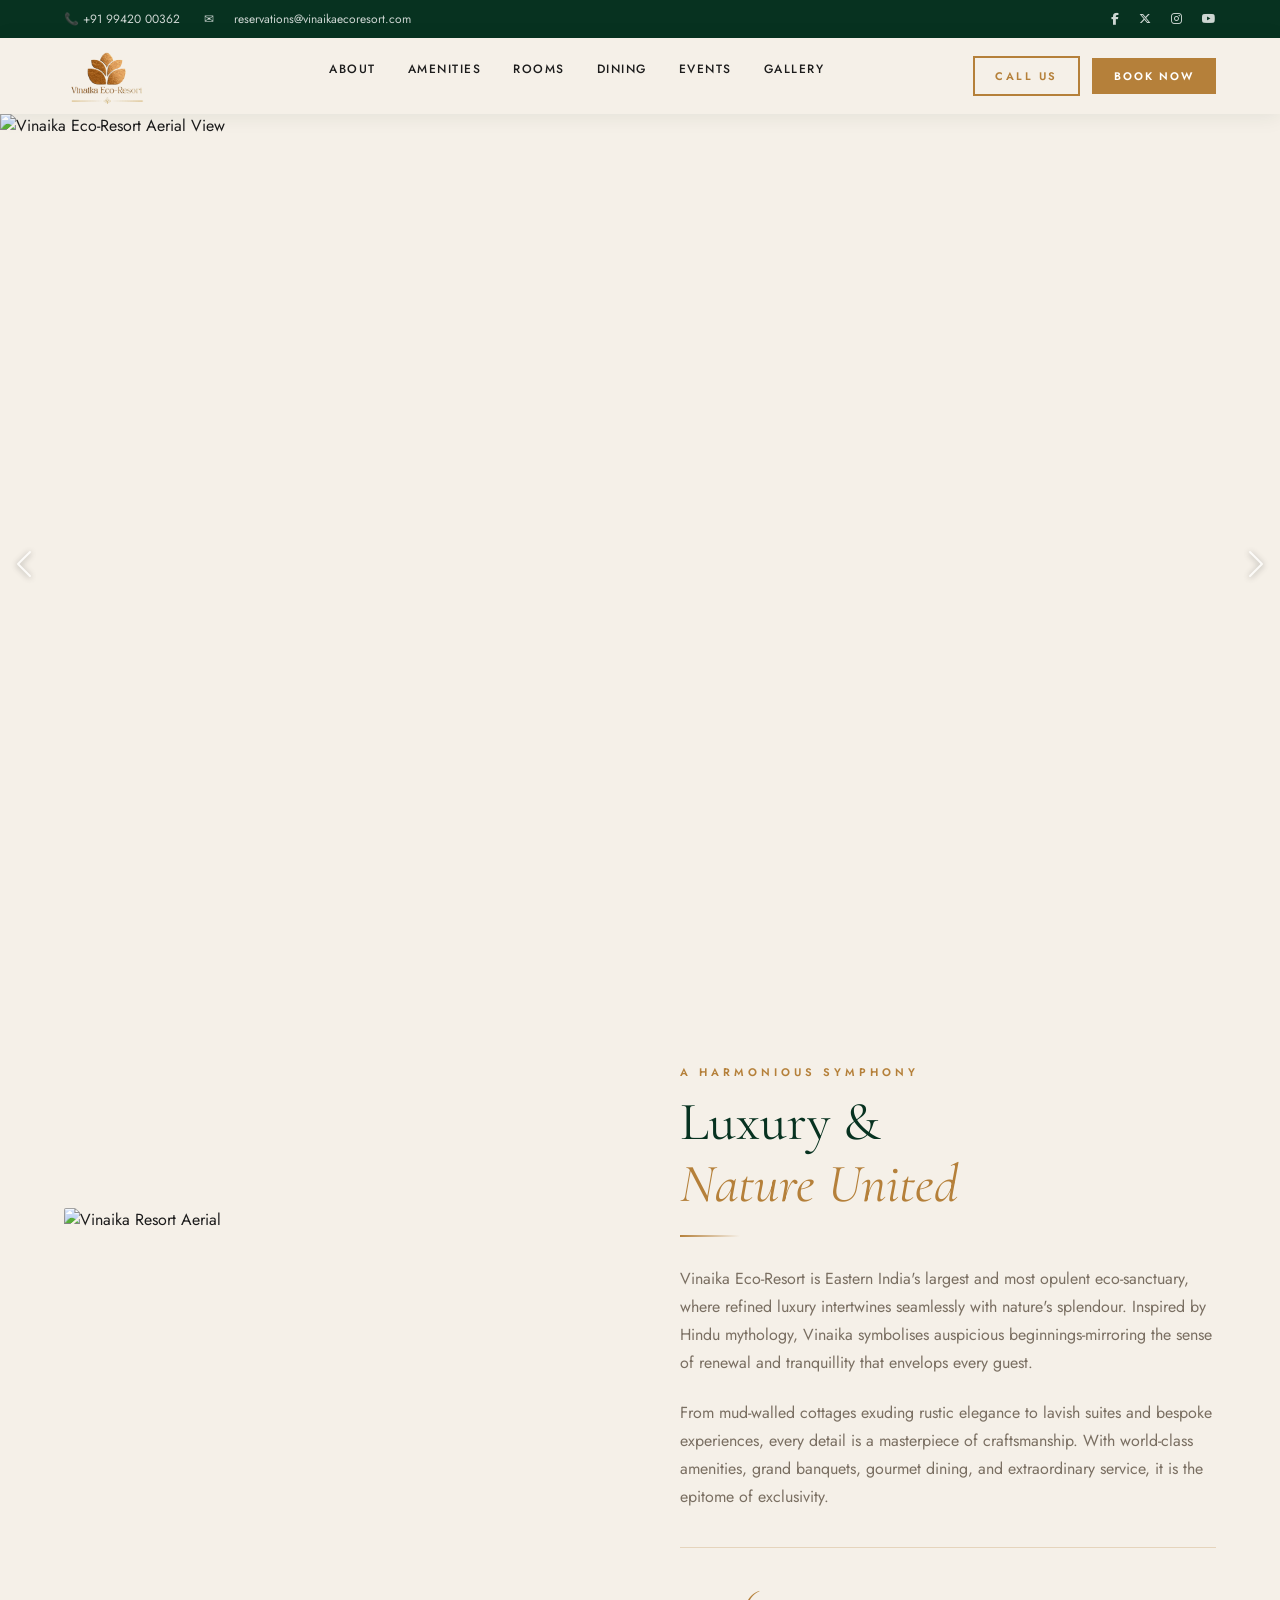
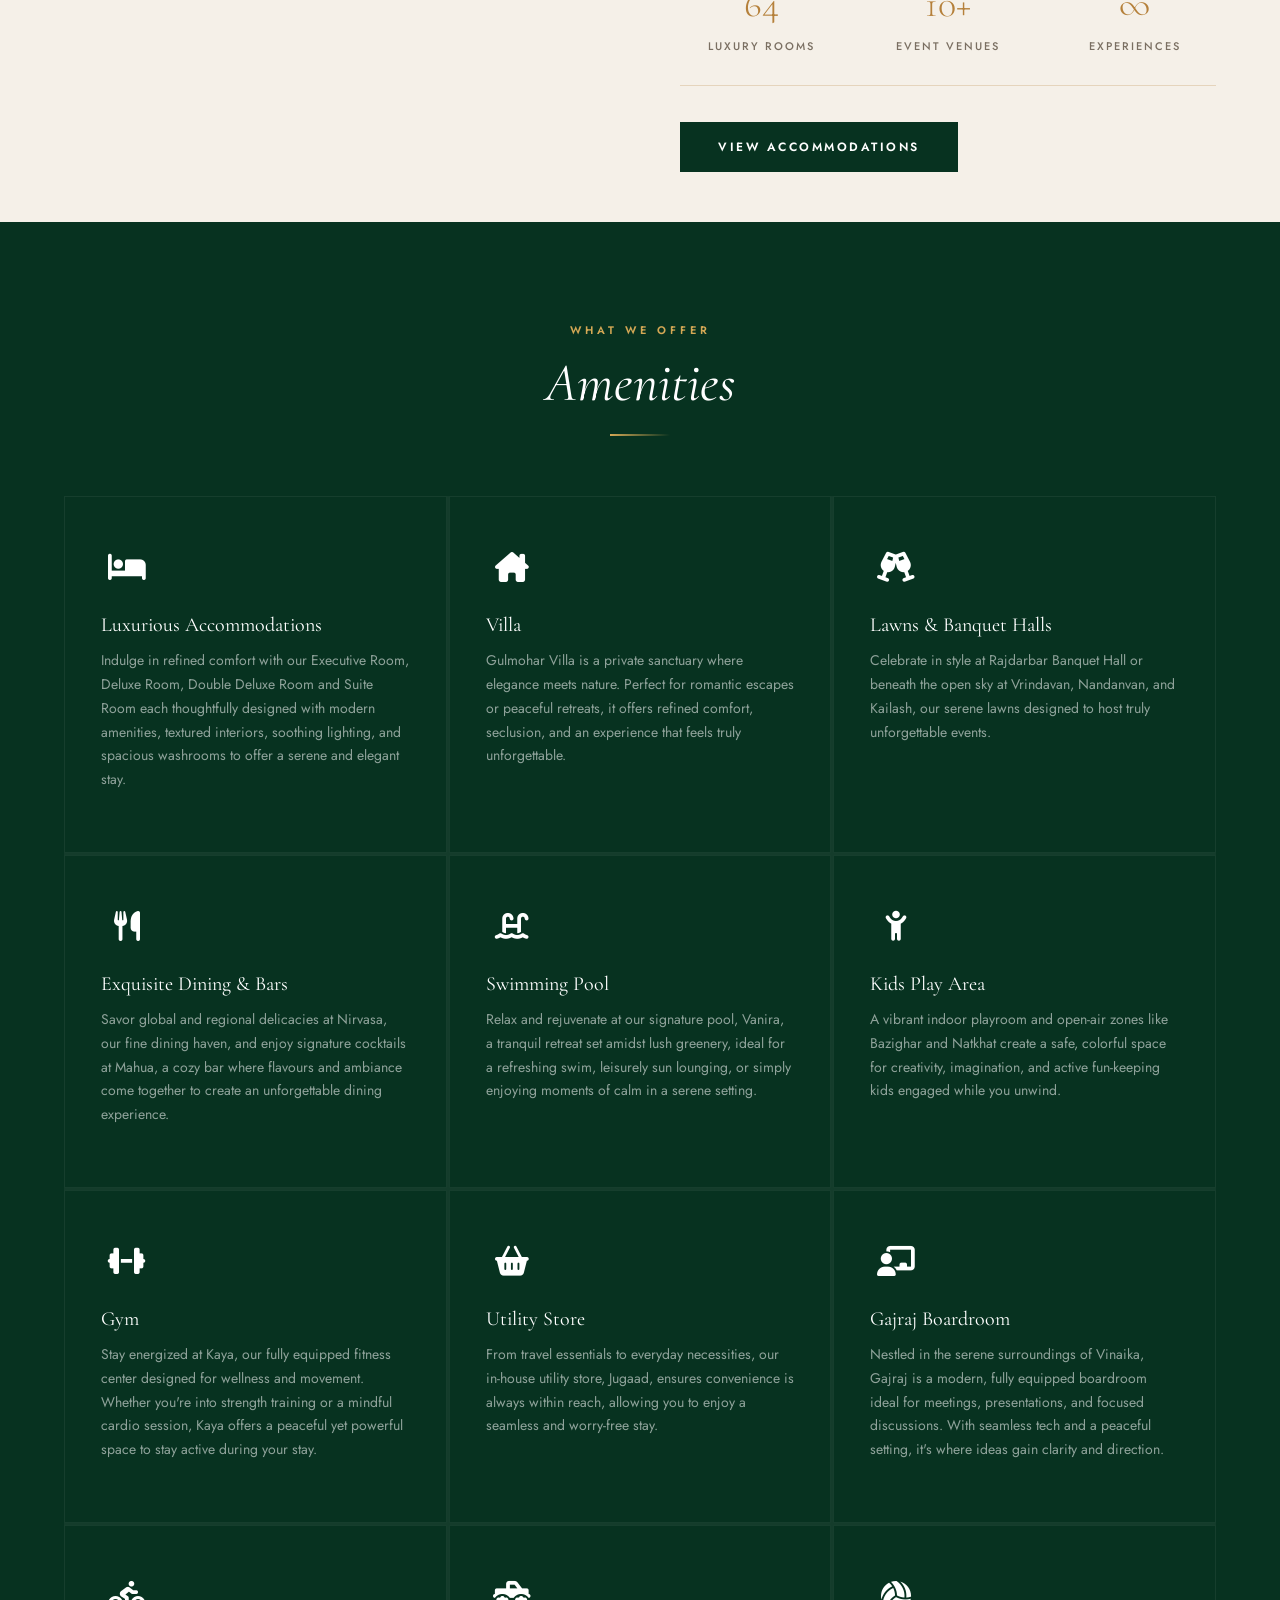
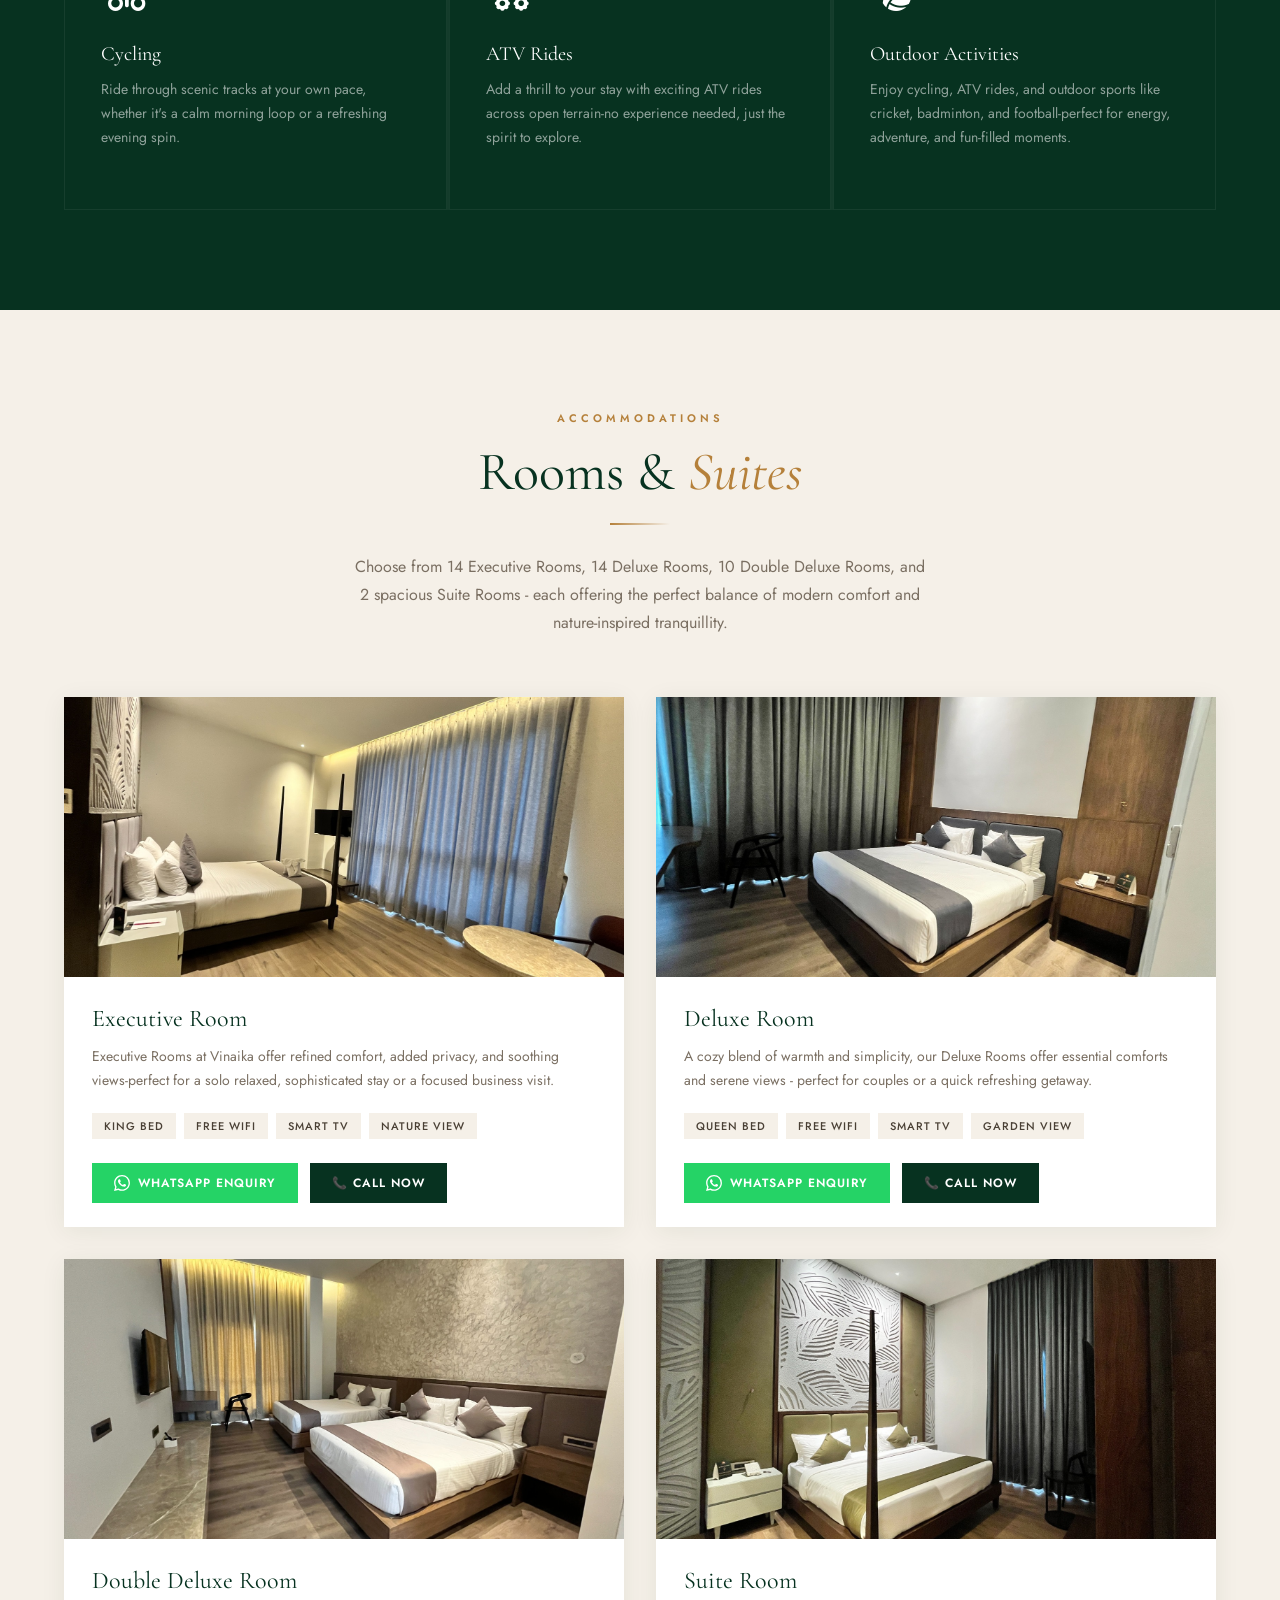
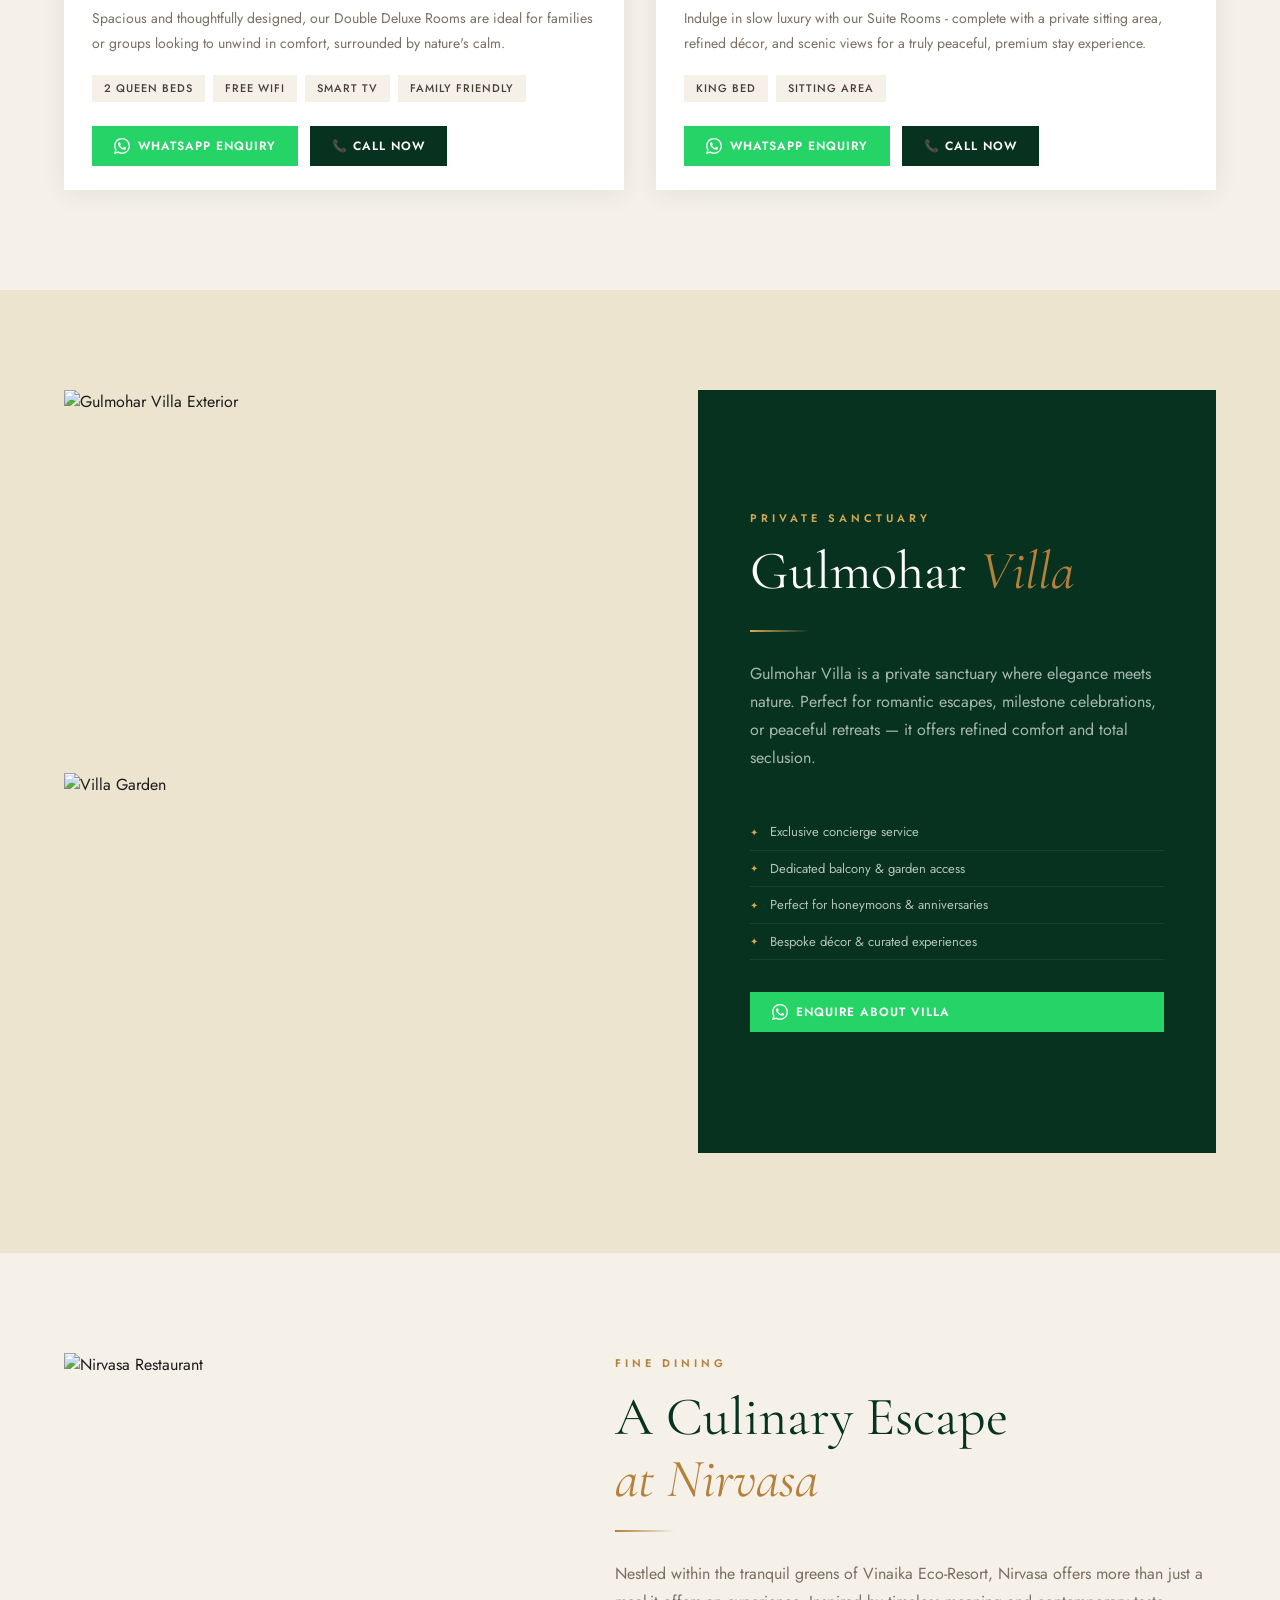
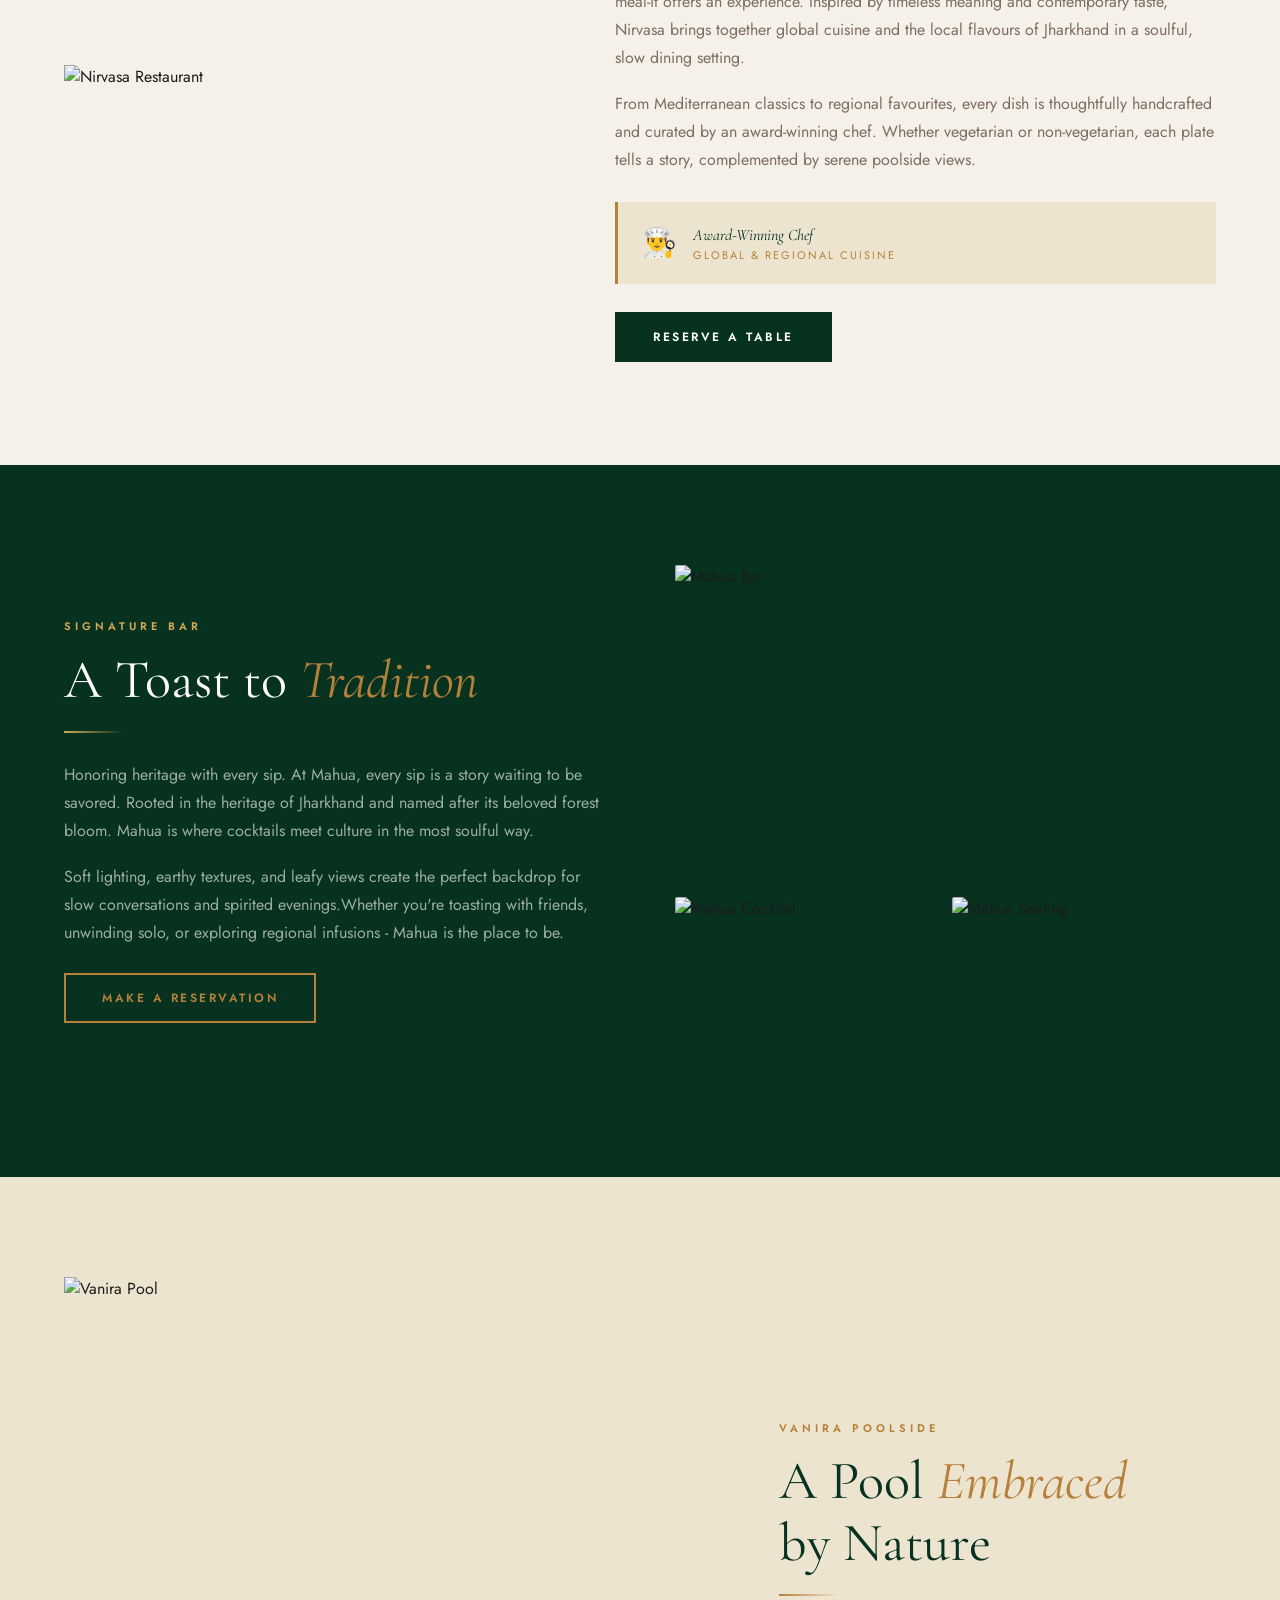
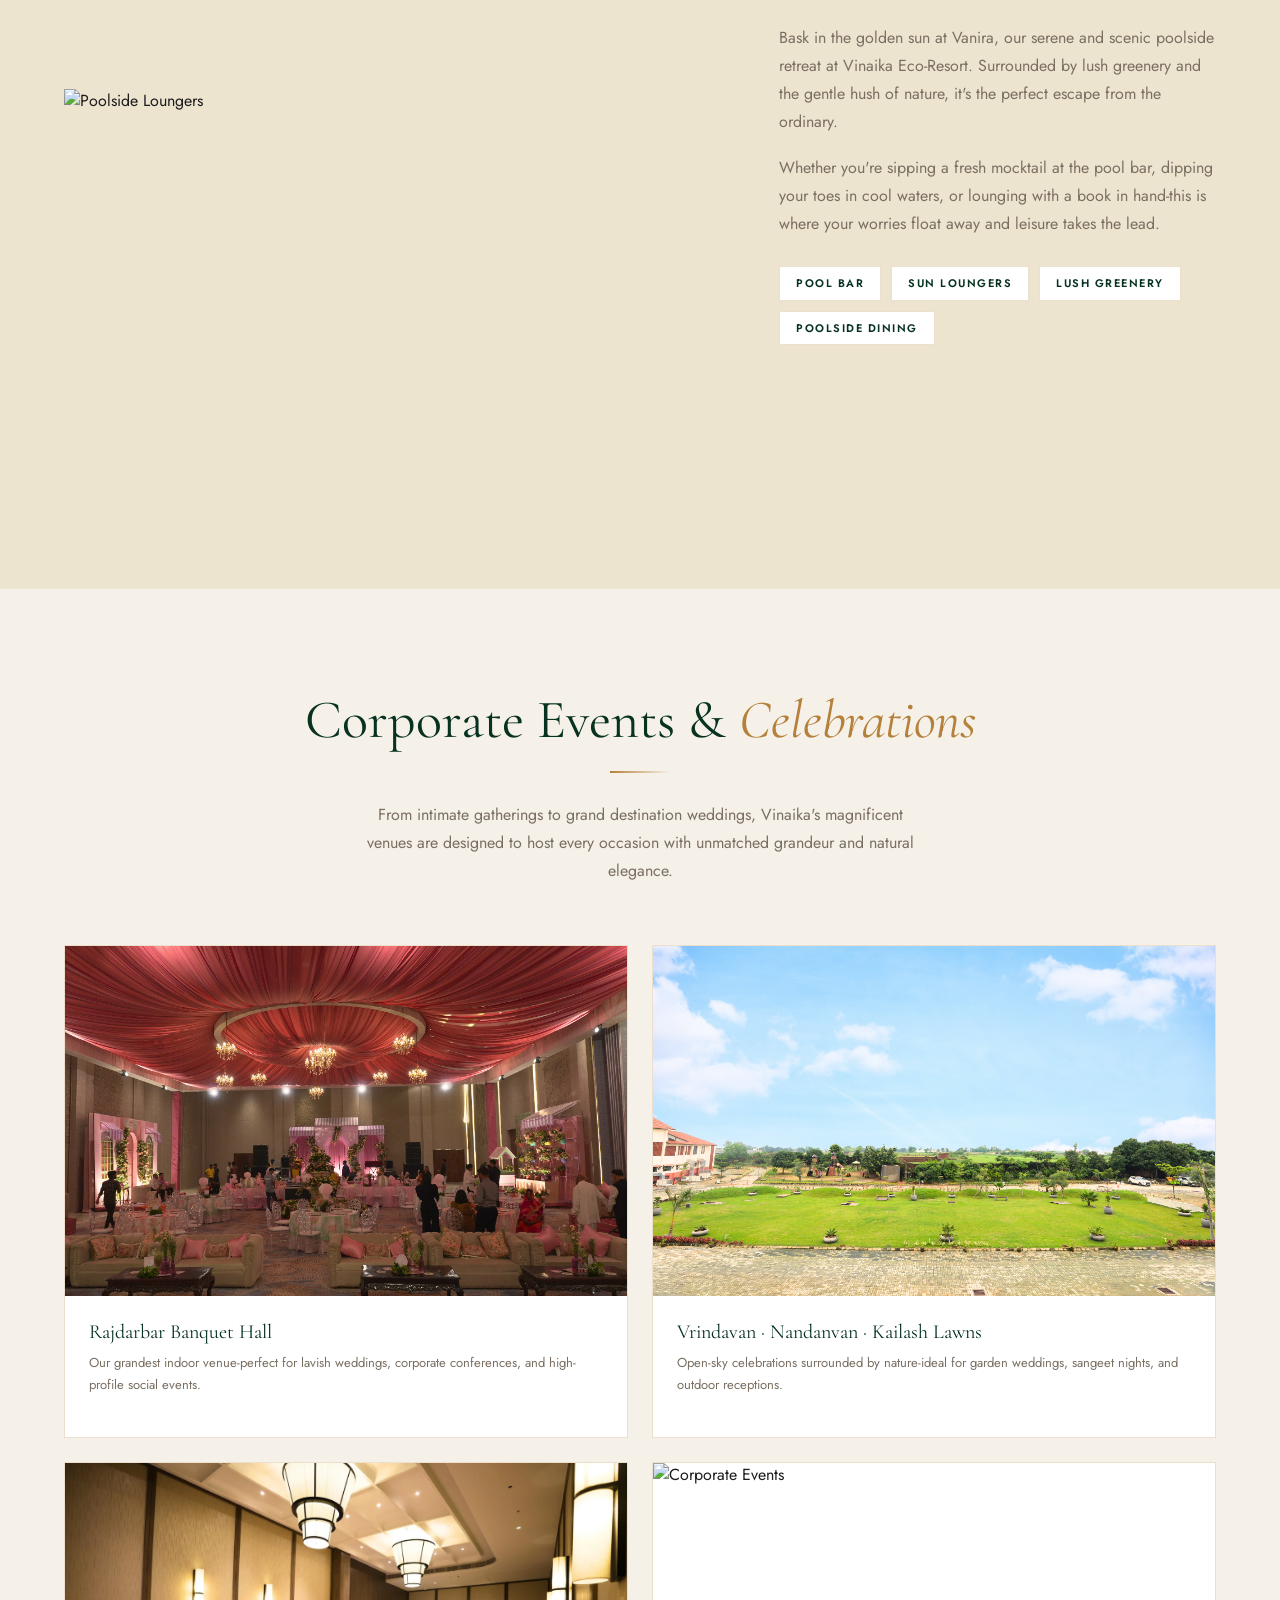
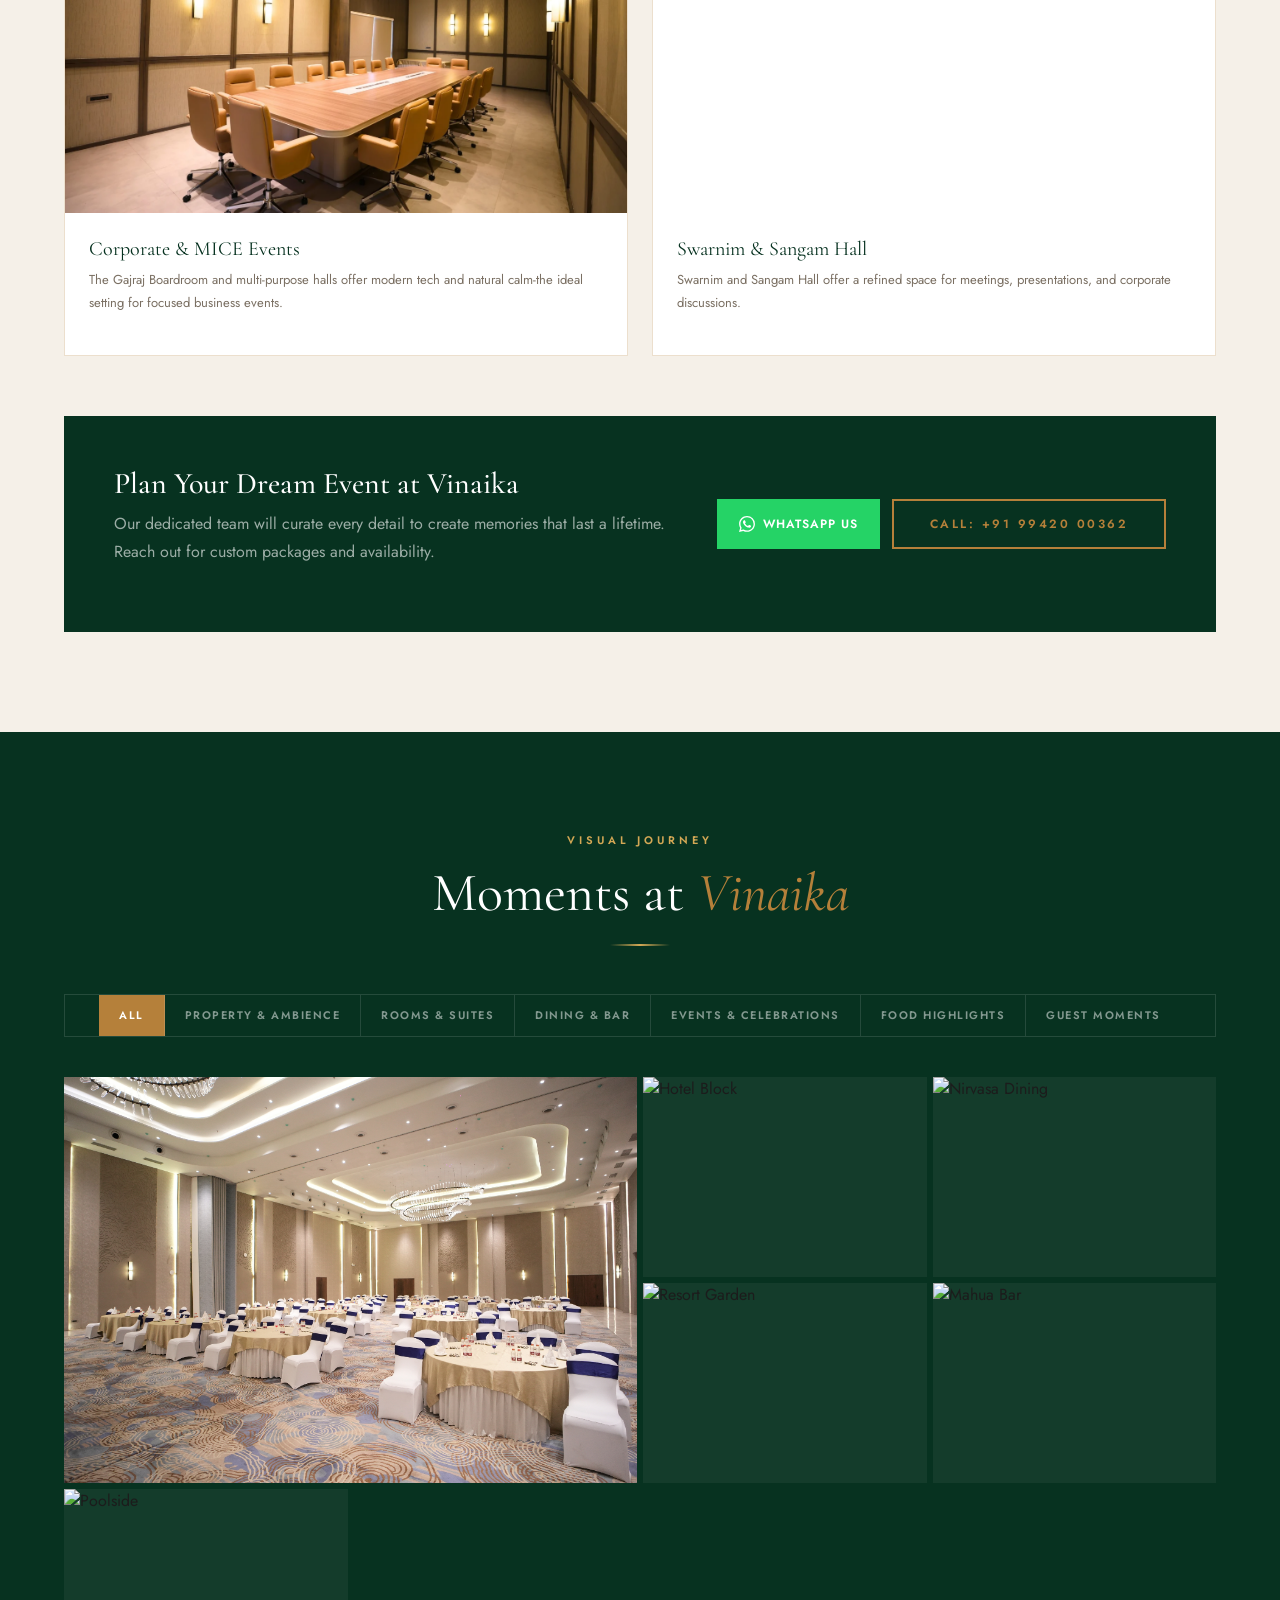
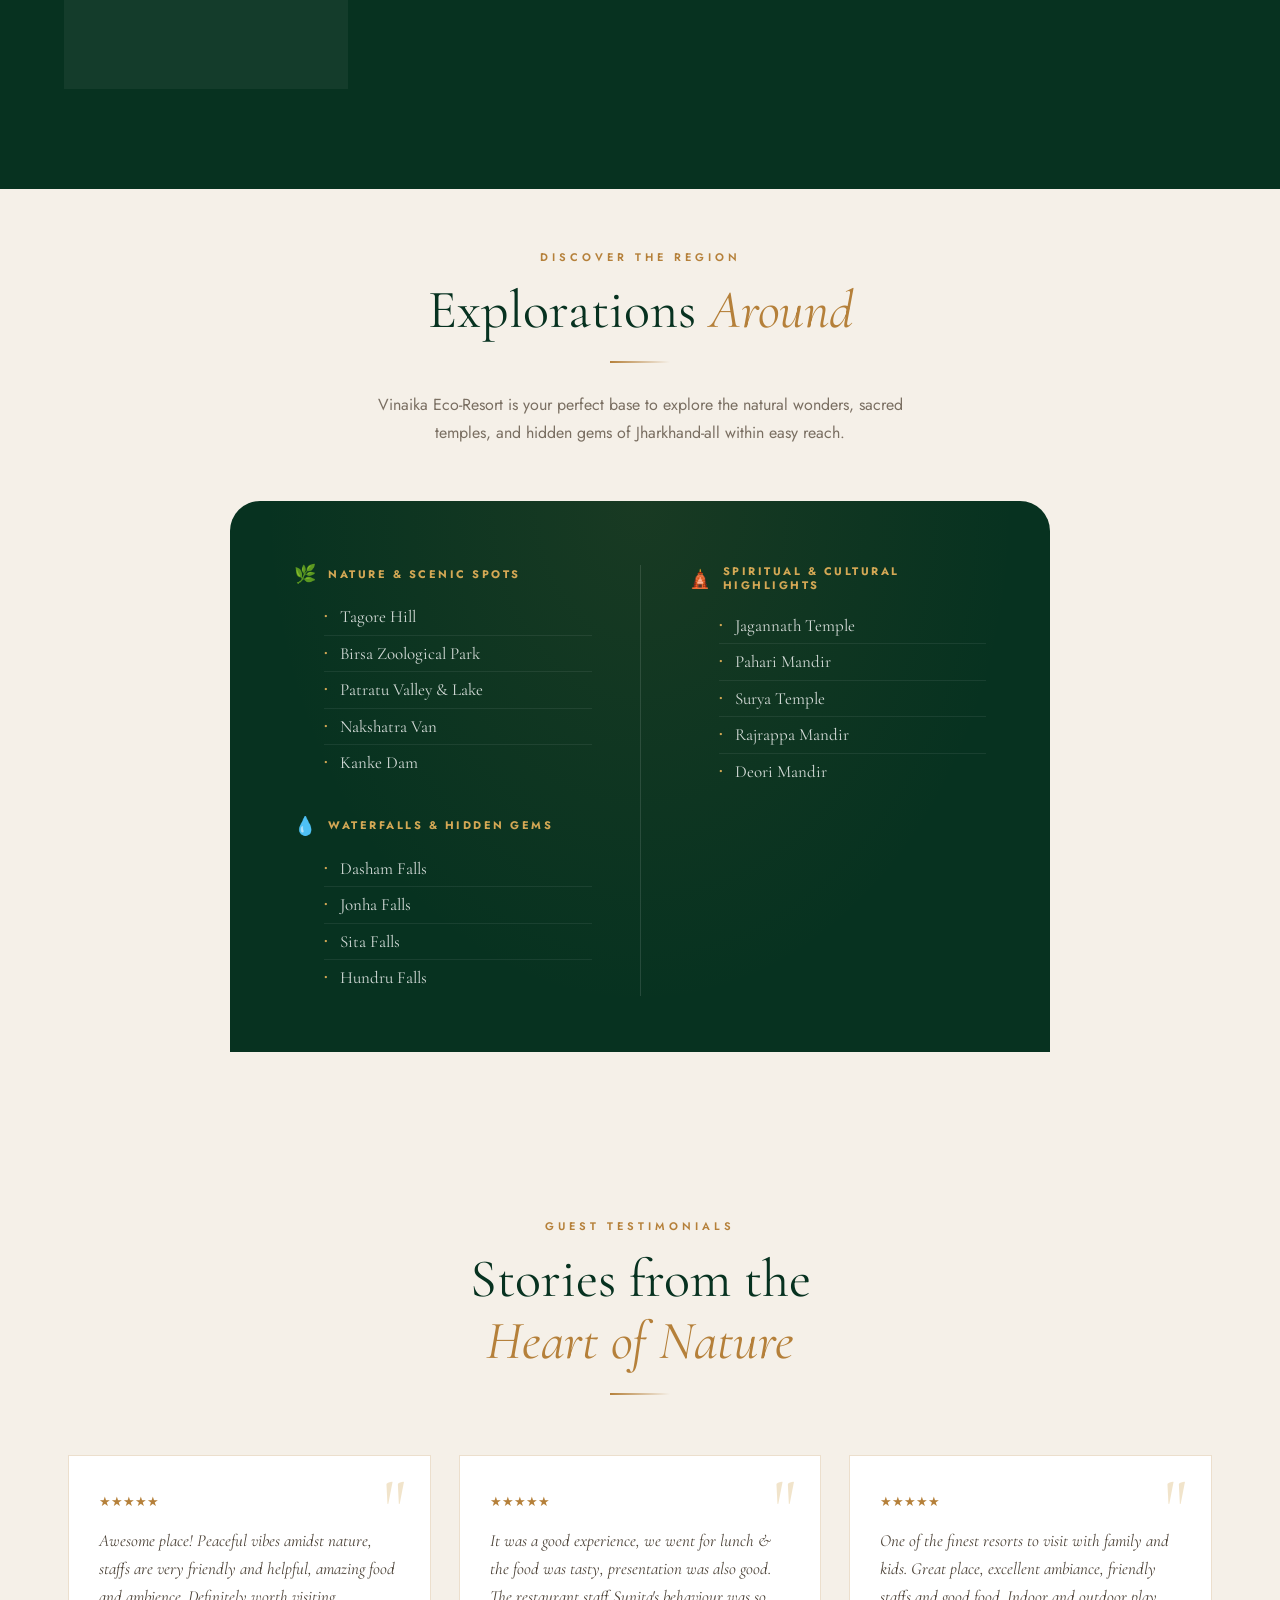
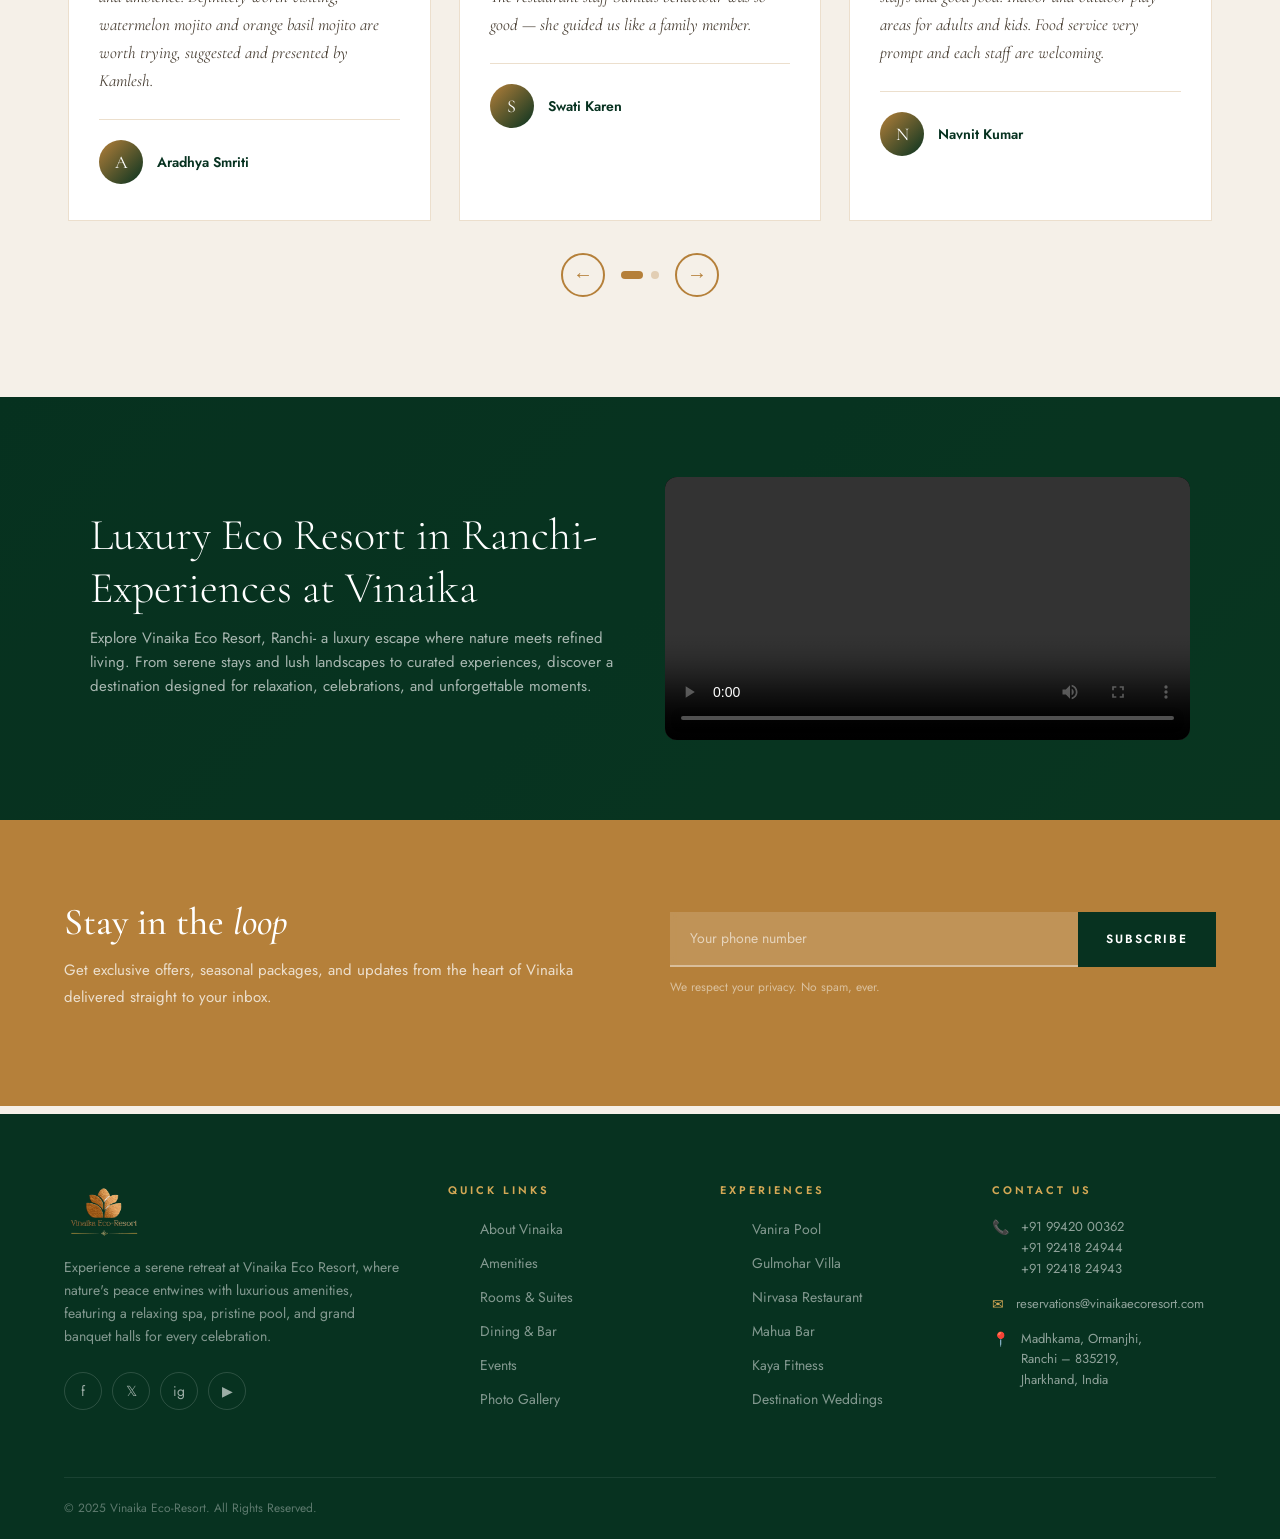
==== commit 18058f88: "initial commit" ====
--- a/index.html
+++ b/index.html
@@ -566,6 +566,7 @@
     .hero-carousel .carousel-indicators {
       z-index: 4;
       bottom: 60px;
+      display: none;
     }
 
     .hero-carousel .carousel-indicators button {
@@ -2788,104 +2789,6 @@
 
 
 
-
-  <!-- <section class="amenities-section" id="amenities">
-
-    <div class="container">
-      <div class="amenities-header">
-        <span class="section-label">What We Offer</span>
-        <h2 class="section-heading" style="color:var(--white);"><em style="color:var(--white);">Amenities</em></h2>
-        <div class="section-divider centered"></div>
-      </div>
-      <div class="amenities-grid">
-        <div class="amenity-card">
-          <div class="amenity-icon"> <i class="flaticon-026-bed"></i></div>
-          <h4>Luxurious Accommodations</h4>
-          <p>Indulge in refined comfort with our Executive Room, Deluxe Room, Double Deluxe Room and Suite Room each
-            thoughtfully designed with modern amenities, textured interiors, soothing lighting, and spacious washrooms
-            to offer a serene and elegant stay.</p>
-        
-        </div>
-        <div class="amenity-card">
-          <div class="amenity-icon"> <i class="flaticon-001-luggage"></i></div>
-          <h4> Villa</h4>
-          <p>Gulmohar Villa is a private sanctuary where elegance meets nature. Perfect for romantic
-            escapes or peaceful retreats, it offers refined comfort, seclusion, and an experience that
-            feels
-            truly unforgettable.</p>
-        </div>
-        <div class="amenity-card">
-          <div class="amenity-icon"><i class="flaticon-036-parking"></i></div>
-          <h4>Lawns & Banquet Halls</h4>
-          <p>Celebrate in style at Rajdarbar Banquet Hall or beneath the open sky at Vrindavan, Nandanvan,
-            and Kailash, our serene lawns designed to host truly unforgettable events.
-          </p>
-        </div>
-        <div class="amenity-card">
-          <div class="amenity-icon"> <i class="flaticon-033-dinner"></i></div>
-          <h4>Exquisite Dining & Bars</h4>
-          <p>Savor global and regional delicacies at Nirvasa, our fine dining haven, and enjoy signature
-            cocktails at Mahua, a cozy bar where flavours and ambiance come together to create an
-            unforgettable dining experience.</p>
-        </div>
-        <div class="amenity-card">
-          <div class="amenity-icon"> <i class="flaticon-007-swimming-pool"></i></div>
-          <h4>Swimming Pool</h4>
-          <p>Relax and rejuvenate at our signature pool, Vanira, a tranquil retreat set amidst lush
-            greenery, ideal for a refreshing swim, leisurely sun lounging, or simply enjoying moments of
-            calm in a serene setting.</p>
-        </div>
-        <div class="amenity-card">
-          <div class="amenity-icon"> <i class="flaticon-032-armchair"></i>
-          </div>
-          <h4>Kids Play Area</h4>
-          <p>A vibrant indoor playroom and open-air zones like Bazighar and Natkhat create a safe, 
-            colorful space for creativity, imagination, and active fun-keeping kids engaged while you unwind.</p>
-        </div>
-        <div class="amenity-card">
-          <div class="amenity-icon"> <i class="flaticon-006-dumbbell"></i></div>
-          <h4>Gym</h4>
-          <p>Stay energized at Kaya, our fully equipped fitness center designed for wellness and movement.
-            Whether you're into strength training or a mindful cardio session, Kaya offers a peaceful
-            yet powerful space to stay active during your stay.</p>
-        </div>
-        <div class="amenity-card">
-          <div class="amenity-icon"> <i class="flaticon-042-menu"></i></div>
-          <h4>Utility Store</h4>
-          <p>From travel essentials to everyday necessities, our in-house utility store, Jugaad, ensures
-            convenience is always within reach, allowing you to enjoy a seamless and worry-free stay.
-          </p>
-        </div>
-        <div class="amenity-card">
-          <div class="amenity-icon"><i class="flaticon-040-key-card"></i></div>
-          <h4>Gajraj Boardroom</h4>
-          <p>Nestled in the serene surroundings of Vinaika, Gajraj is a modern, fully equipped boardroom
-            ideal for meetings, presentations, and focused discussions. With seamless tech and a
-            peaceful setting, it’s where ideas gain clarity and direction.</p>
-        </div>
-
-
-        <div class="amenity-card">
-          <div class="amenity-icon"> <i class="flaticon-001-luggage"></i></div>
-          <h4>Cycling</h4>
-          <p>Ride through scenic tracks at your own pace, whether it’s a calm morning loop or a refreshing evening spin.</p>
-        </div>
-
-        <div class="amenity-card">
-          <div class="amenity-icon"> <i class="flaticon-001-luggage"></i></div>
-          <h4>ATV Rides</h4>
-          <p>Add a thrill to your stay with exciting ATV rides across open terrain—no experience needed, just the spirit to explore.</p>
-        </div>
-
-        <div class="amenity-card">
-          <div class="amenity-icon"> <i class="flaticon-001-luggage"></i></div>
-          <h4>Outdoor Activities</h4>
-          <p>Enjoy cycling, ATV rides, and outdoor sports like cricket, badminton, and football—perfect for energy, adventure, and fun-filled moments.</p>
-        </div>
-
-      </div>
-    </div>
-  </section> -->
 
   <!-- PROPERTY DETAILS -->
   <!-- <section class="property-section">
